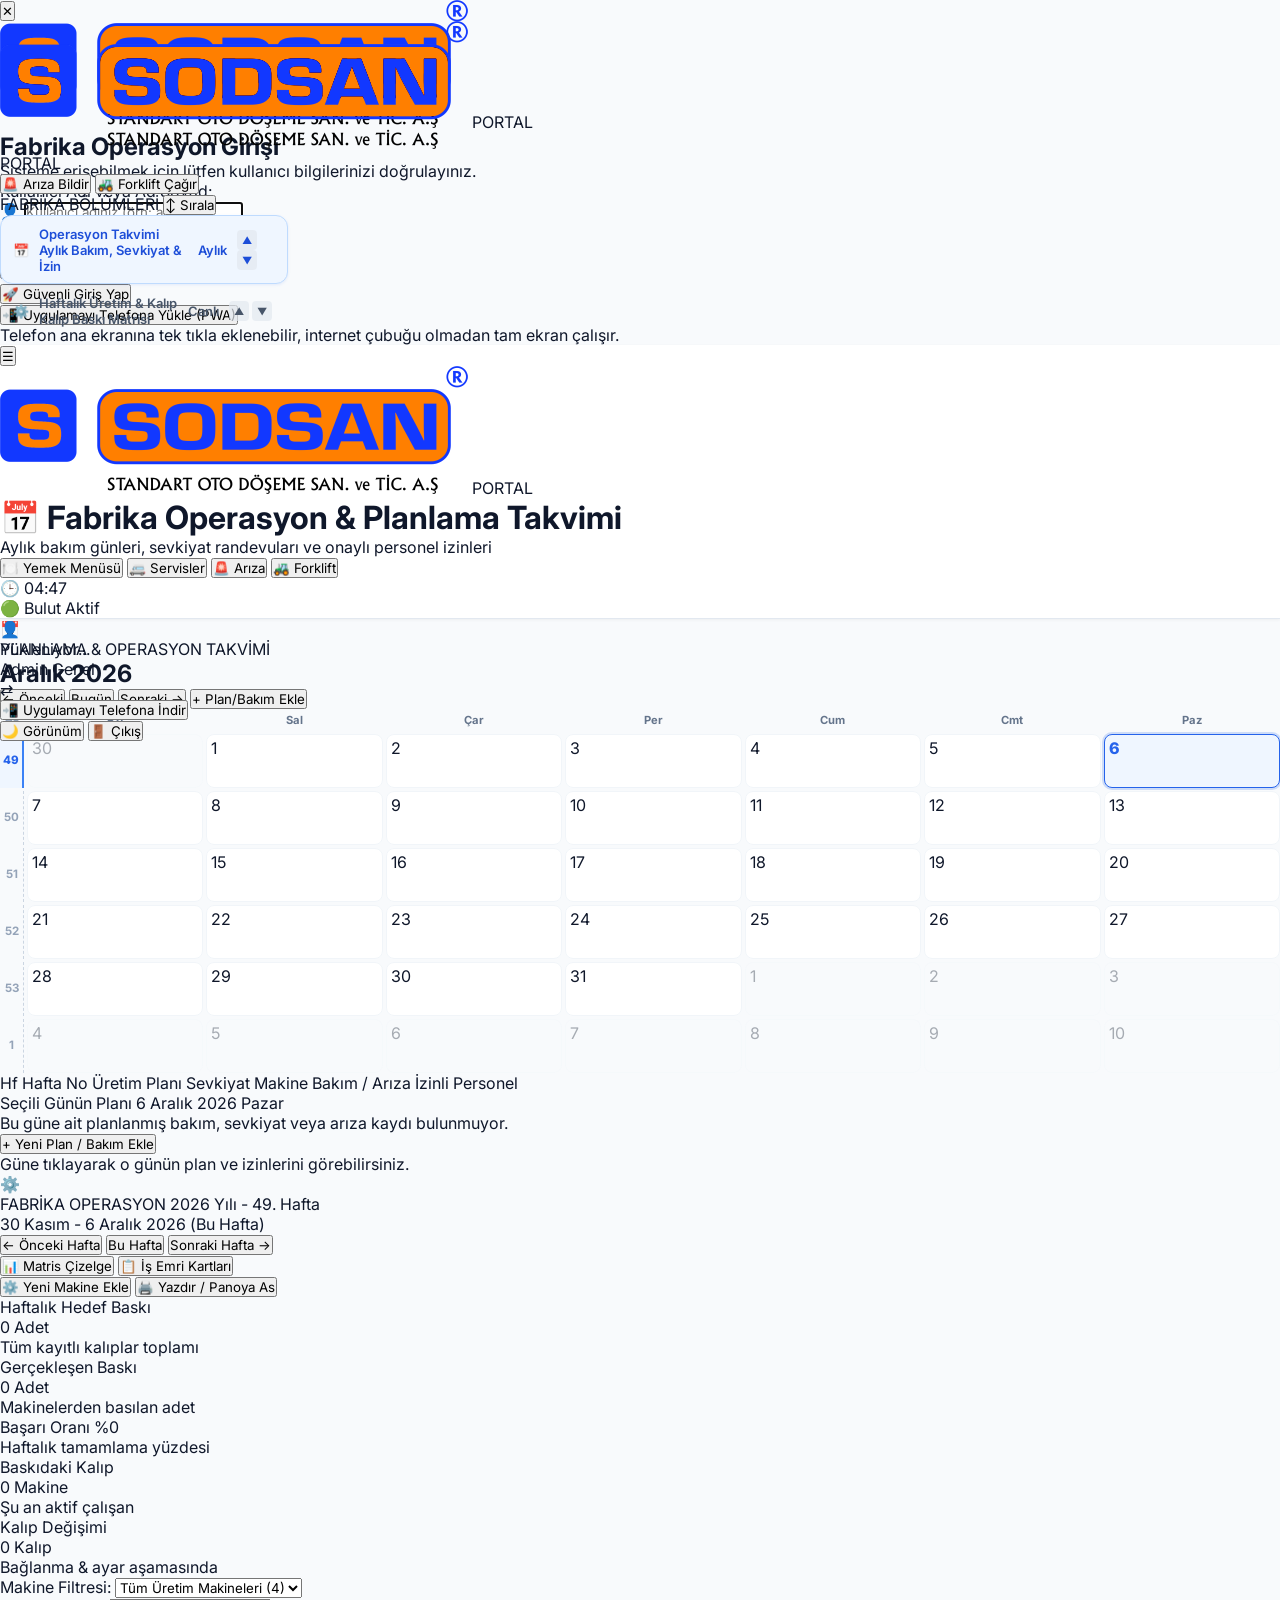
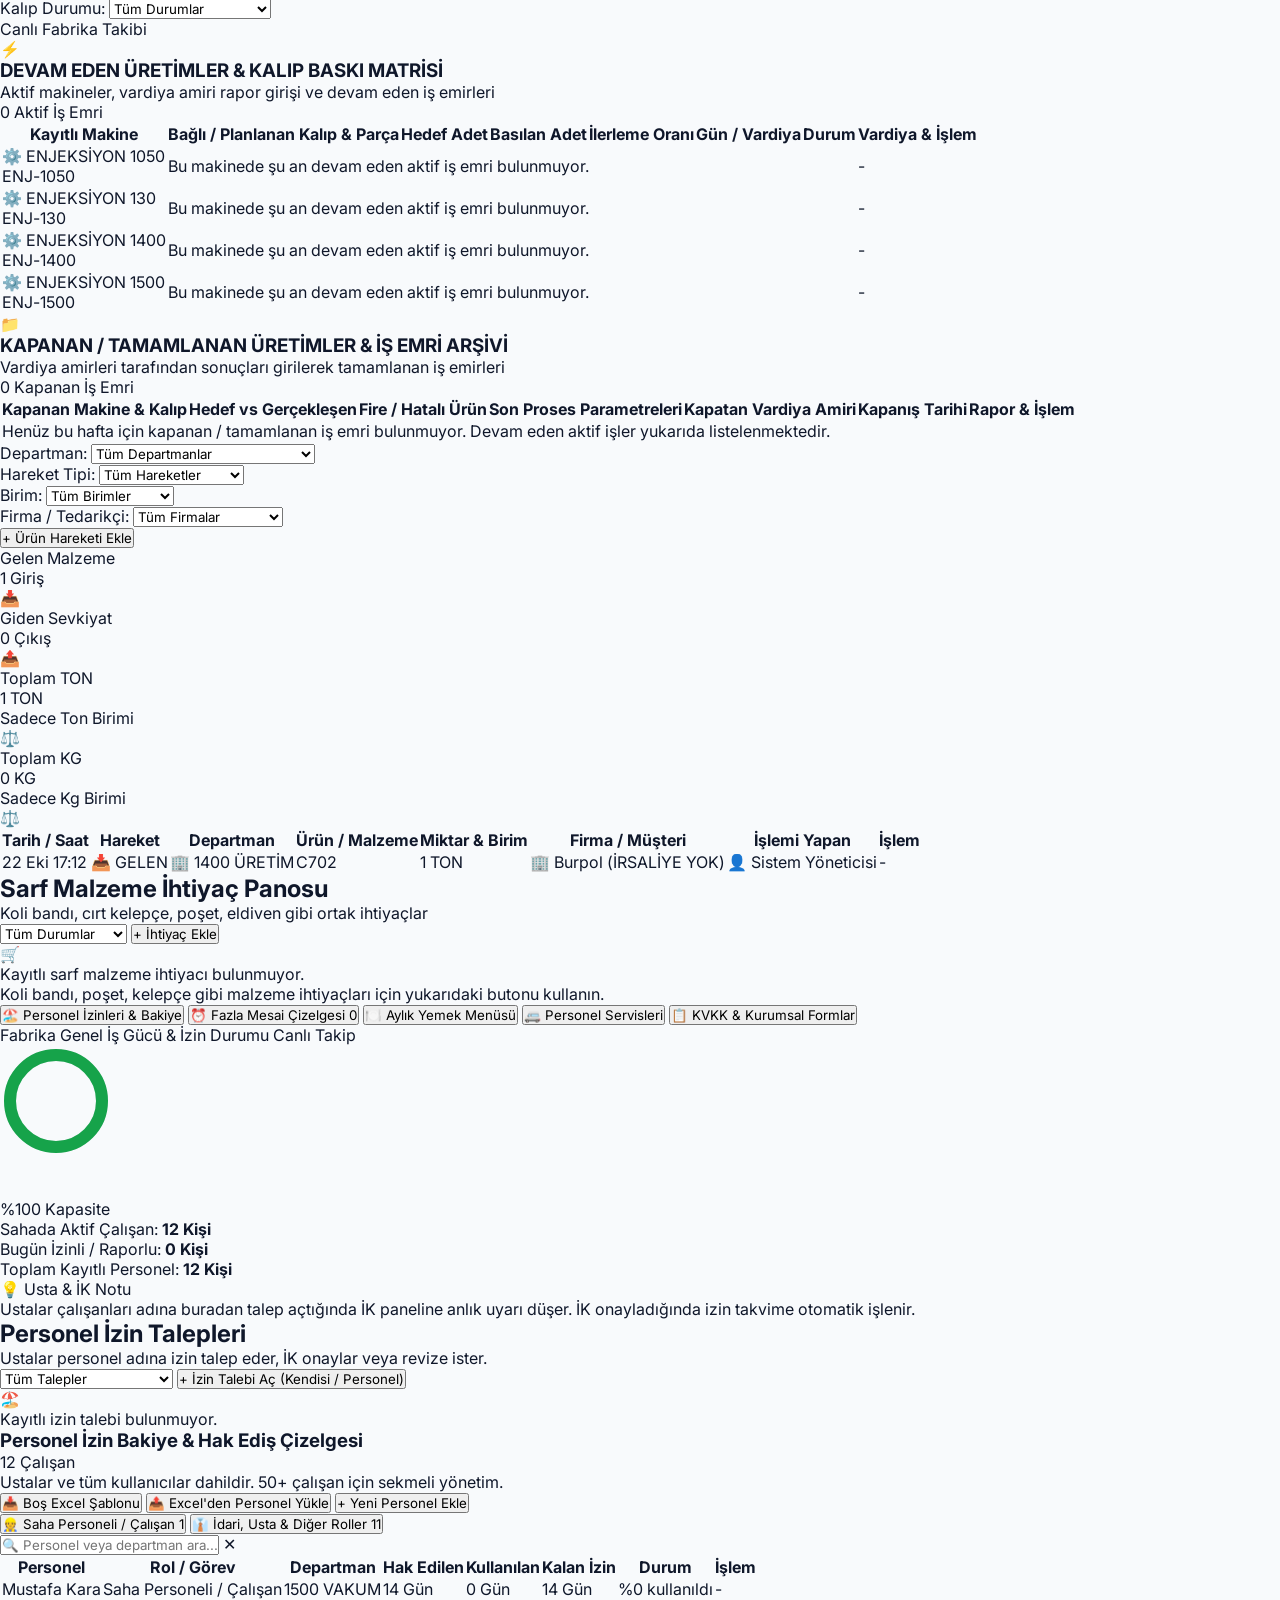
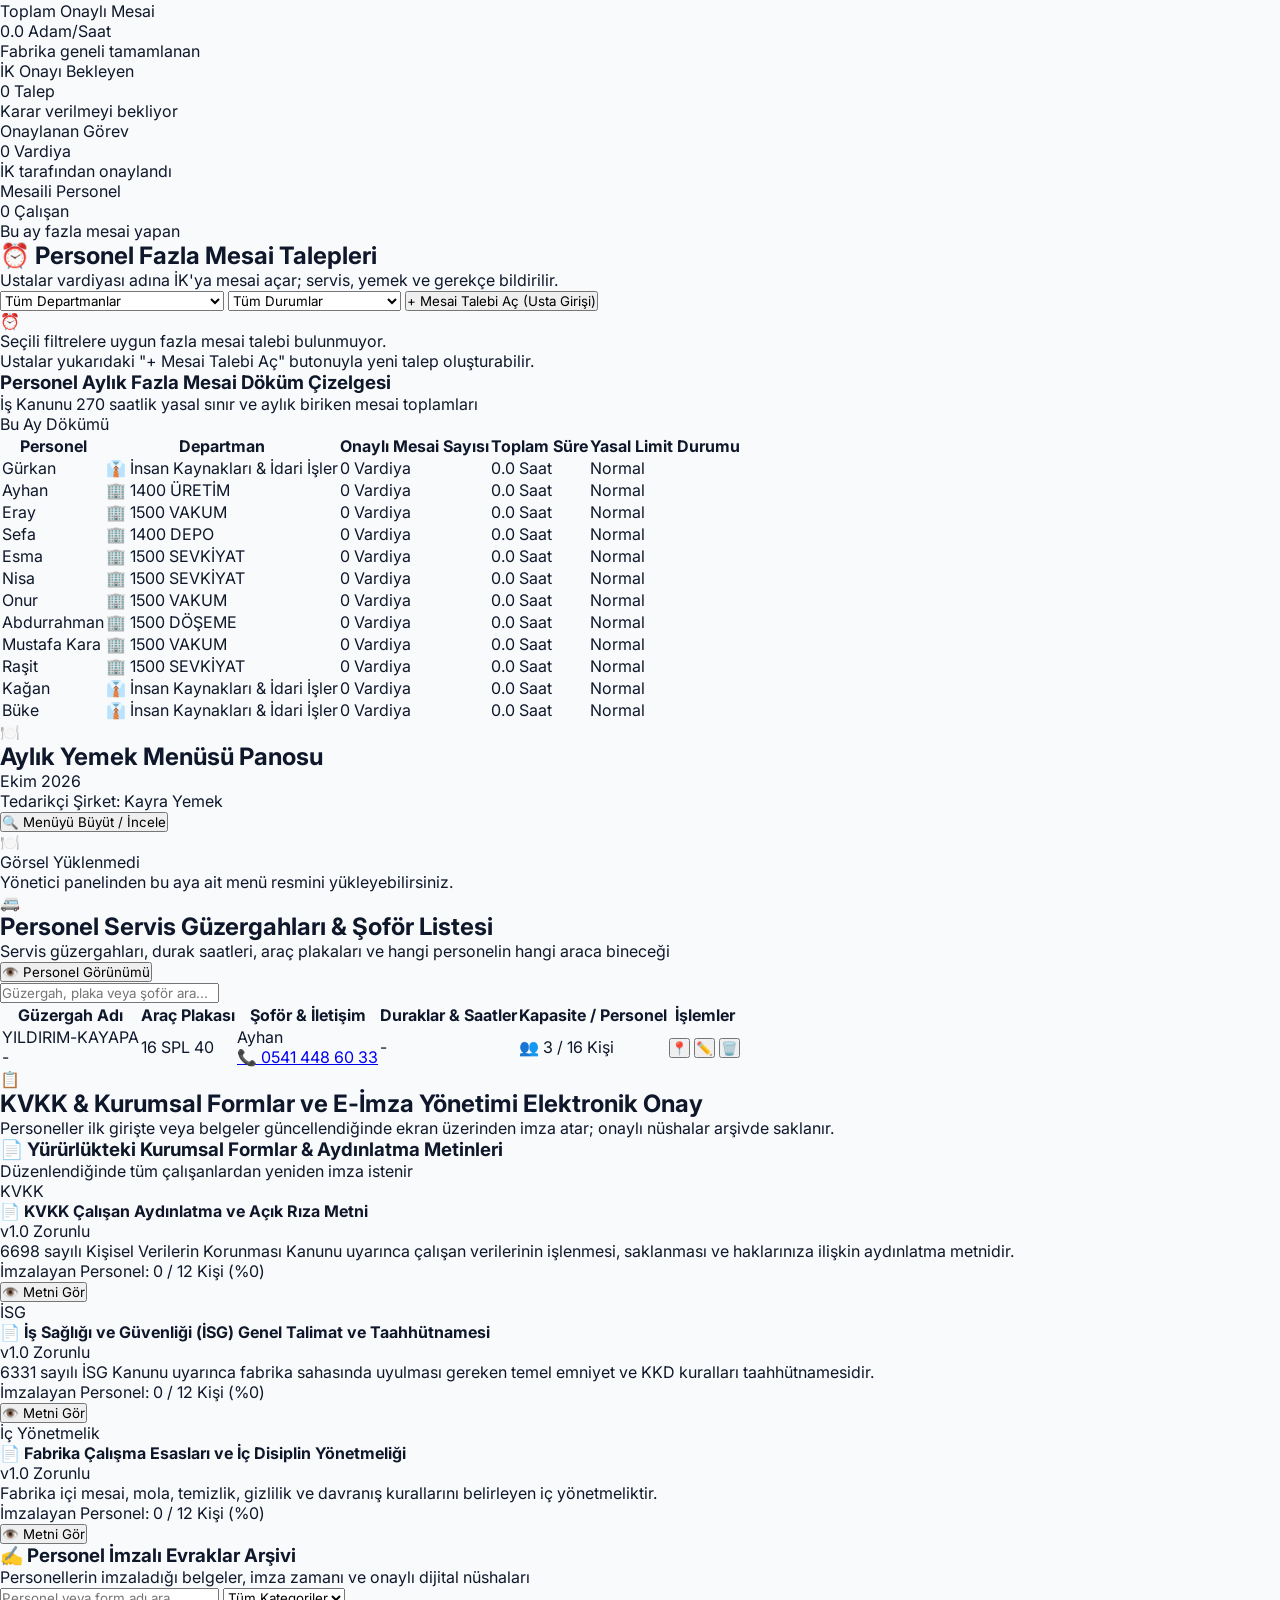
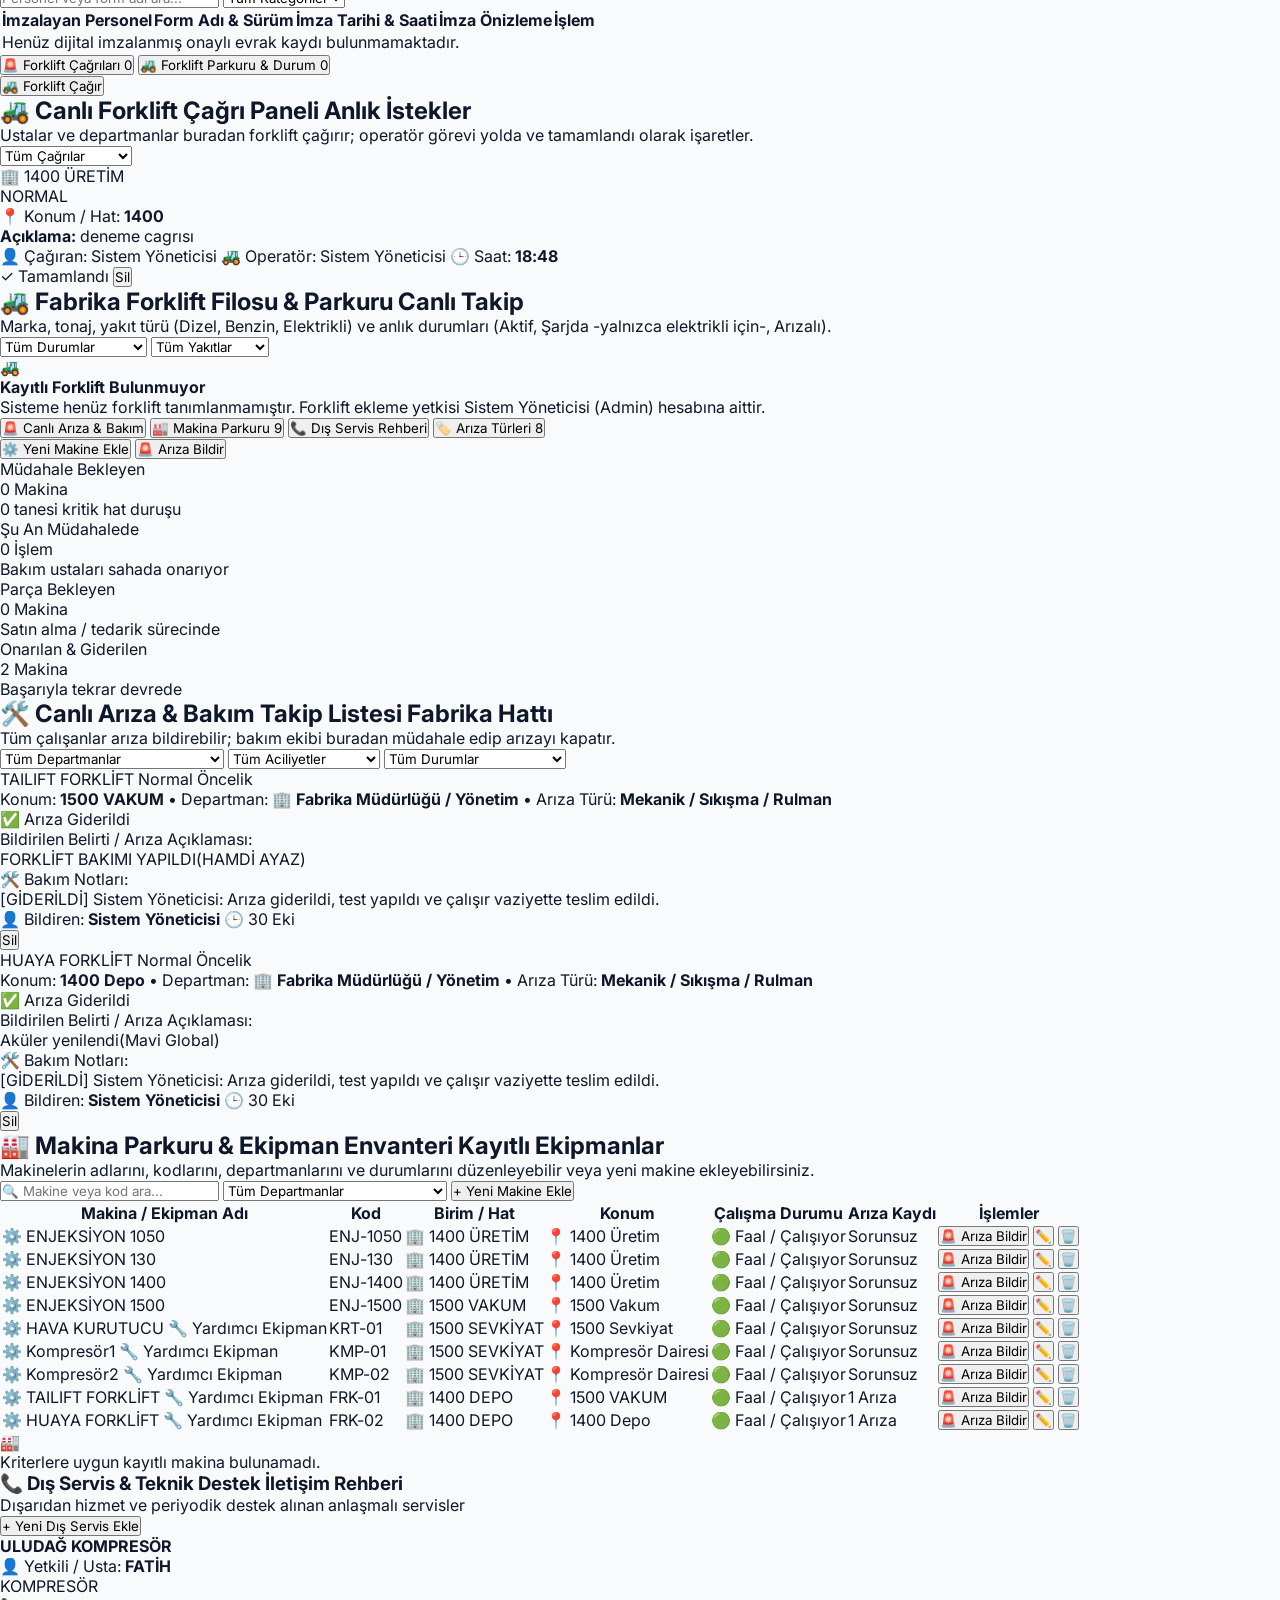
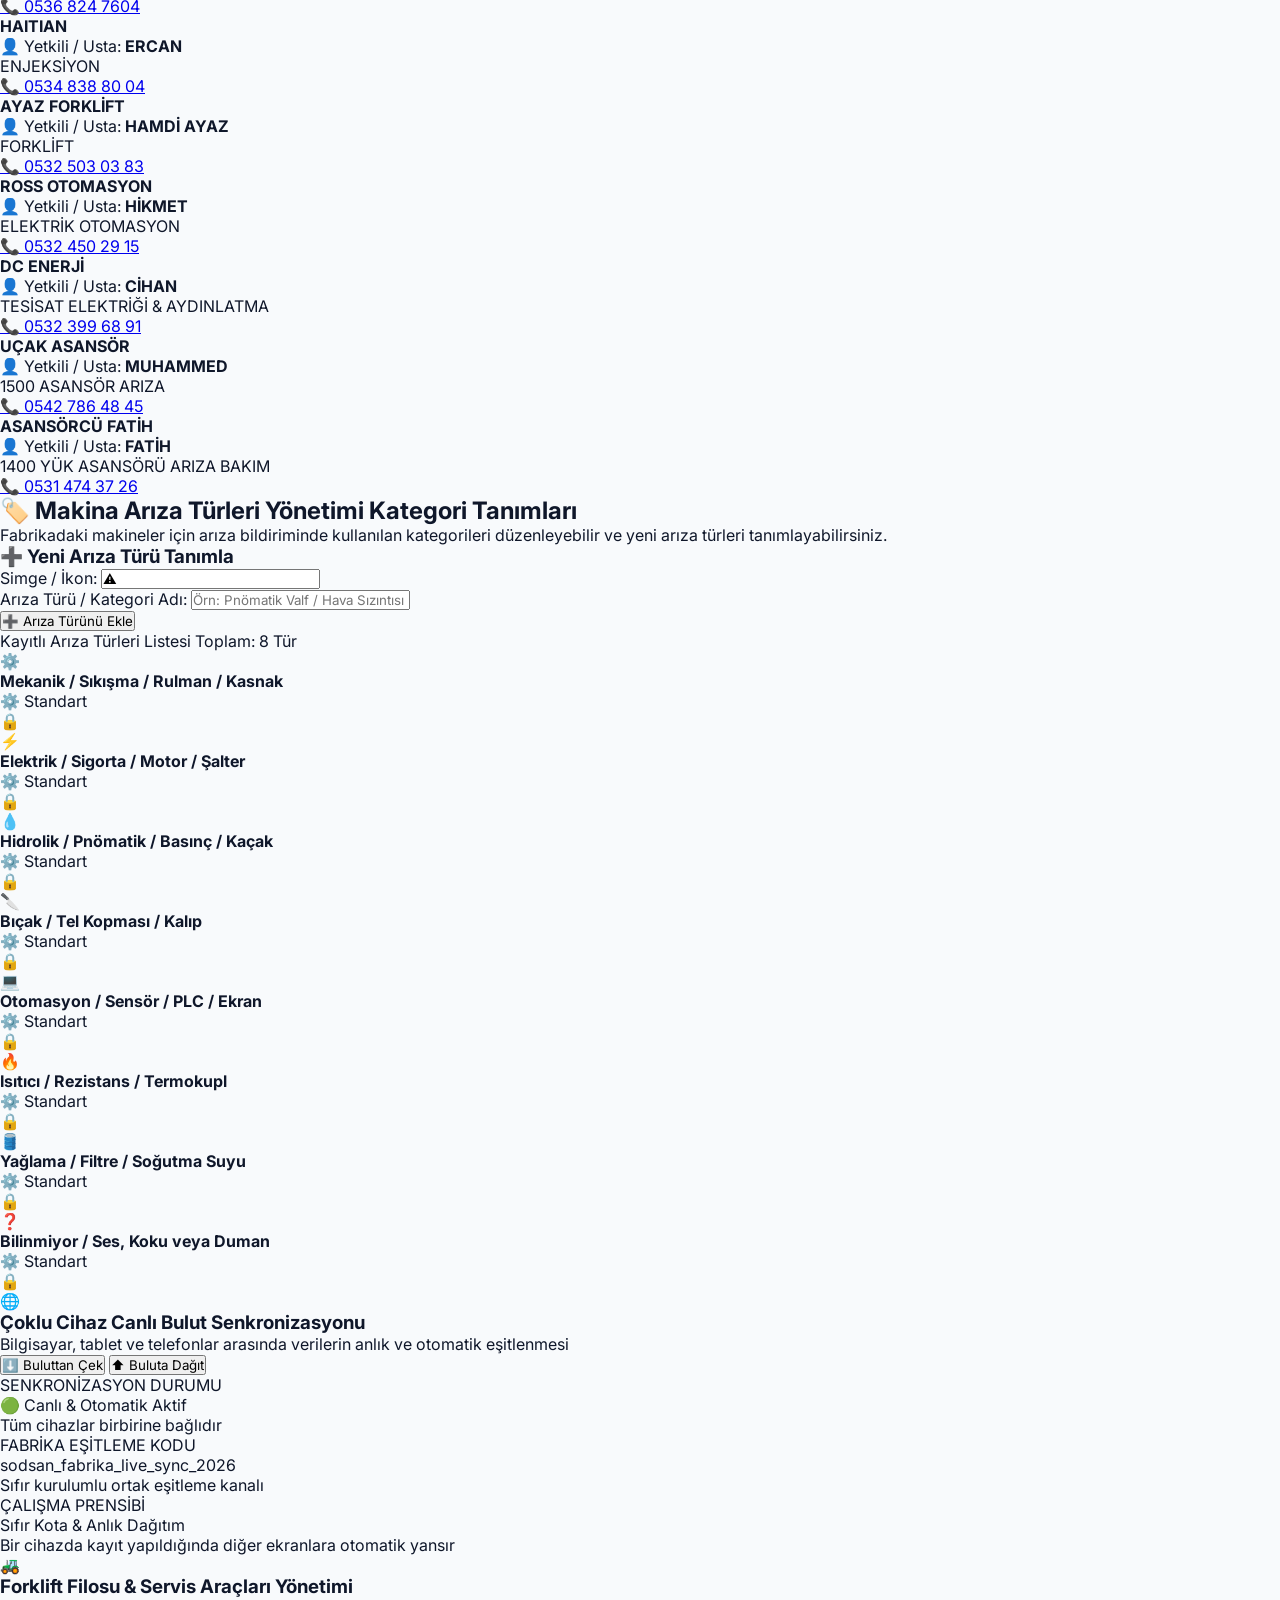
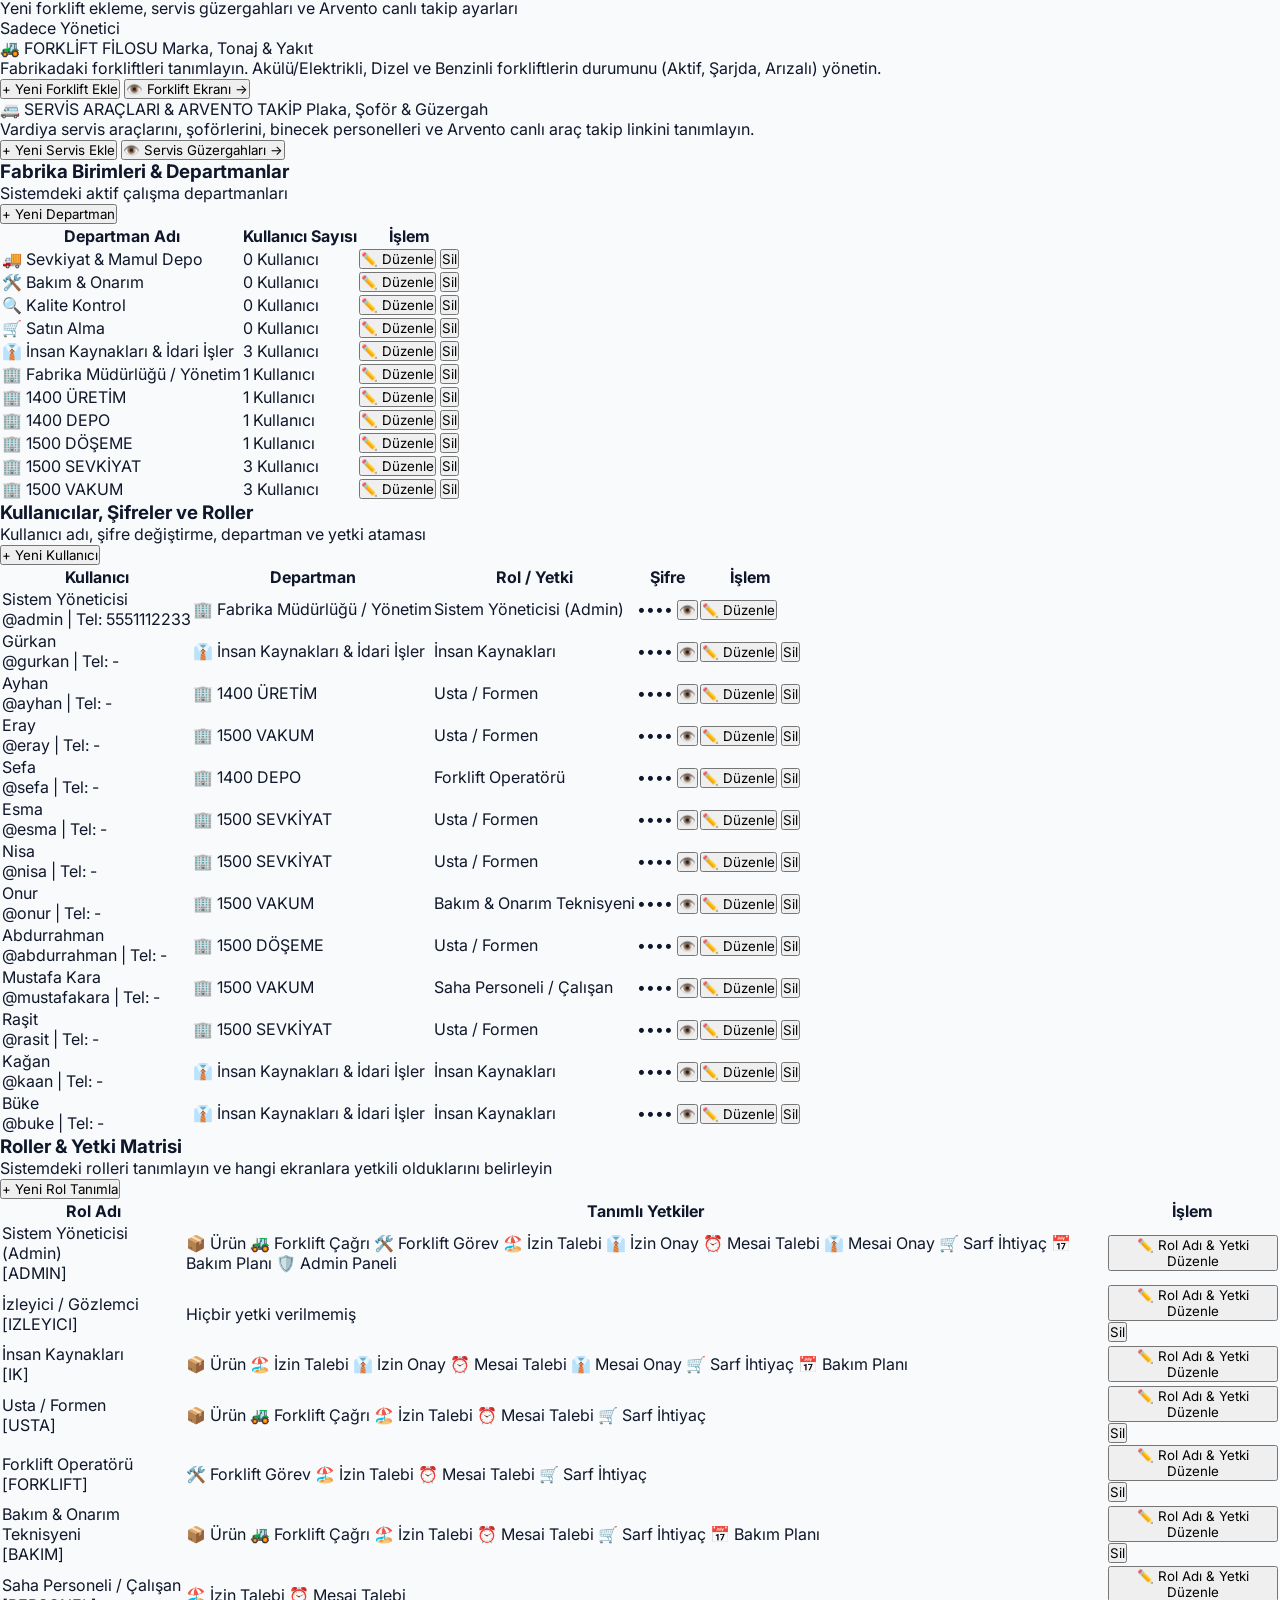
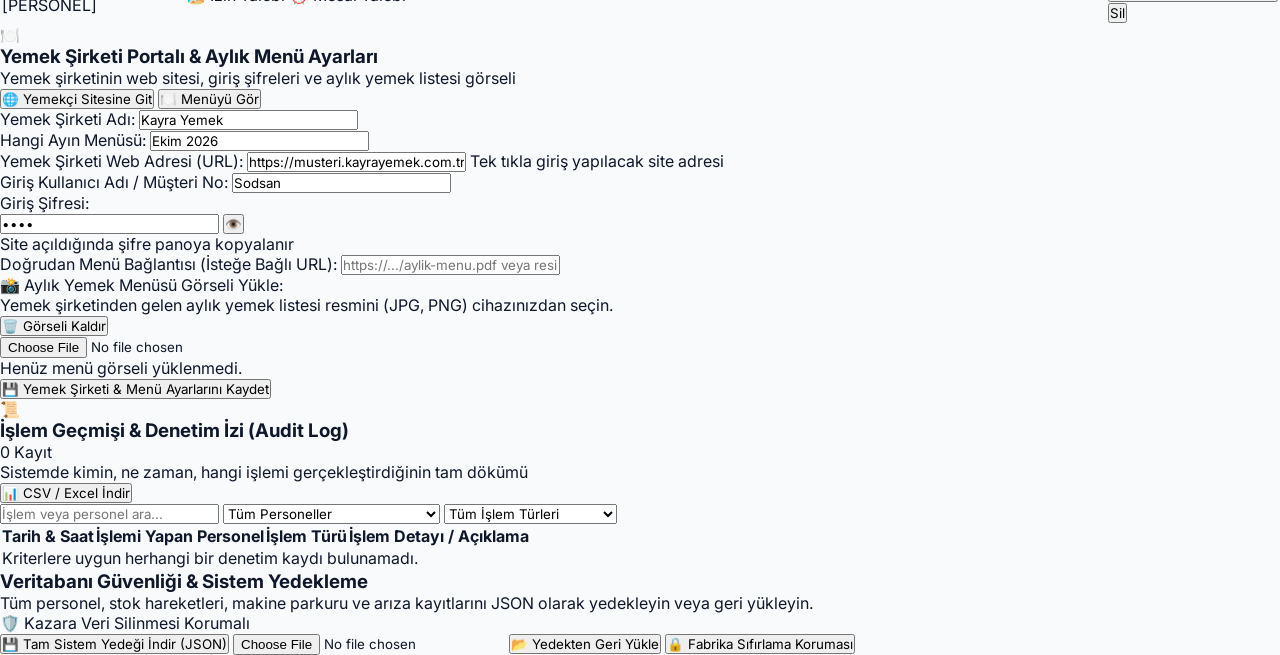
==== index.html @ 9377fdb8 "fix: Oner ve Idari Isler kullanicilarinin urun hareketi duzenleme yetkisi genisletildi, onbellek ver" ====
<!DOCTYPE html>
<html lang="tr">
<head>
  <meta charset="UTF-8">
  <meta name="viewport" content="width=device-width, initial-scale=1.0, maximum-scale=1.0, user-scalable=no, viewport-fit=cover">
  <title>SODSAN - Fabrika İçi Operasyon ve Haberleşme Portalı</title>
  
  <!-- PWA & Favicon -->
  <link rel="icon" type="image/png" sizes="192x192" href="assets/icon-192.png">
  <link rel="icon" type="image/png" href="assets/sodsan-favicon.png">
  <link rel="apple-touch-icon" sizes="180x180" href="assets/apple-touch-icon.png">
  <link rel="manifest" href="manifest.json?v=55">
  <meta name="theme-color" content="#2563eb">
  <meta name="mobile-web-app-capable" content="yes">
  <meta name="apple-mobile-web-app-capable" content="yes">
  <meta name="apple-mobile-web-app-status-bar-style" content="default">
  <meta name="apple-mobile-web-app-title" content="SODSAN Portal">
  
  <!-- Tailwind CSS CDN -->
  <script src="https://cdn.tailwindcss.com"></script>
  <script>
    tailwind.config = {
      darkMode: 'class',
      theme: {
        extend: {
          colors: {
            brand: {
              50: '#eff6ff',
              100: '#dbeafe',
              500: '#3b82f6',
              600: '#2563eb',
              700: '#1d4ed8',
              800: '#1e40af',
              900: '#1e3a8a',
            }
          }
        }
      }
    }
  </script>

  <!-- SheetJS (Excel .xlsx okuma & oluşturma - Mobil hız için defer ile yüklenir) -->
  <script defer src="https://cdn.jsdelivr.net/npm/xlsx@0.18.5/dist/xlsx.full.min.js"></script>
  
  <!-- Custom CSS -->
  <link rel="stylesheet" href="css/style.css?v=7.1">
</head>
<body class="bg-slate-50 dark:bg-slate-950 text-slate-900 dark:text-slate-100 min-h-screen">

  <!-- ==================== GİRİŞ EKRANI (AUTH GATEWAY) ==================== -->
  <div id="screen-auth-login" class="fixed inset-0 z-[200] bg-slate-950/90 overflow-y-auto flex flex-col justify-start sm:justify-center items-center p-4 py-8 sm:py-6">
    <div class="my-auto bg-white dark:bg-slate-900 border border-slate-200 dark:border-slate-800 rounded-3xl p-6 sm:p-8 max-w-md w-full shadow-2xl relative text-slate-800 dark:text-slate-100">
      
      <!-- Dekoratif Arka Plan Efekti -->
      <div class="absolute -top-24 -right-24 w-48 h-48 bg-blue-500/10 rounded-full blur-3xl pointer-events-none"></div>
      <div class="absolute -bottom-24 -left-24 w-48 h-48 bg-amber-500/10 rounded-full blur-3xl pointer-events-none"></div>

      <!-- Üst Logo & Başlık -->
      <div class="text-center mb-6">
        <div class="inline-flex flex-col items-center mb-2">
          <img src="assets/sodsan-logo.png" alt="SODSAN" class="h-11 w-auto max-w-[200px] object-contain block mx-auto">
          <span class="inline-block mt-1.5 px-3 py-0.5 rounded text-[10px] font-black tracking-[0.25em] bg-blue-600 text-white uppercase text-center shadow-xs">PORTAL</span>
        </div>
        <h2 class="text-lg font-black text-slate-900 dark:text-white mt-1">Fabrika Operasyon Girişi</h2>
        <p class="text-xs text-slate-500 dark:text-slate-400 mt-1">Sisteme erişebilmek için lütfen kullanıcı bilgilerinizi doğrulayınız.</p>
      </div>

      <!-- Giriş Formu -->
      <form id="form-auth-login" class="space-y-4">
        
        <!-- Kullanıcı Adı Girişi (Mobilde otomatik zoom yapmaması için 16px text-base) -->
        <div>
          <label class="block text-xs font-bold text-slate-700 dark:text-slate-300 mb-1.5">Kullanıcı Adı veya Ad Soyad:</label>
          <div class="relative">
            <span class="absolute left-3.5 top-1/2 -translate-y-1/2 text-slate-400 text-sm">👤</span>
            <input type="text" id="login-username-input" required autofocus placeholder="Kullanıcı adınız (örn: admin)" autocomplete="username" class="w-full text-base sm:text-xs font-bold bg-slate-50 dark:bg-slate-800 border border-slate-200 dark:border-slate-700 rounded-xl py-3 pl-10 pr-3 text-slate-800 dark:text-slate-100 focus:border-blue-500 focus:ring-1 focus:ring-blue-500 outline-none">
          </div>
        </div>

        <!-- Şifre / PIN Kodu (Mobilde otomatik zoom yapmaması için 16px text-base) -->
        <div>
          <div class="flex items-center justify-between mb-1.5">
            <label class="text-xs font-bold text-slate-700 dark:text-slate-300">Giriş Şifresi / PIN:</label>
          </div>
          <div class="relative">
            <span class="absolute left-3.5 top-1/2 -translate-y-1/2 text-slate-400 text-sm">🔒</span>
            <input type="password" id="login-pin-input" required maxlength="30" placeholder="••••" autocomplete="current-password" class="w-full text-base sm:text-sm font-black tracking-widest bg-slate-50 dark:bg-slate-800 border border-slate-200 dark:border-slate-700 rounded-xl py-3 pl-10 pr-10 text-slate-800 dark:text-slate-100 focus:border-blue-500 focus:ring-1 focus:ring-blue-500 outline-none">
            <button type="button" id="btn-toggle-pin-visibility" class="absolute right-3 top-1/2 -translate-y-1/2 text-slate-400 hover:text-slate-600 dark:hover:text-slate-200 text-xs font-bold px-1 cursor-pointer" title="Şifreyi Göster/Gizle">
              👁️
            </button>
          </div>
        </div>

        <!-- Beni Bu Cihazda Hatırla -->
        <div class="flex items-center justify-between pt-1">
          <label class="flex items-center gap-2 cursor-pointer text-xs text-slate-600 dark:text-slate-400 select-none">
            <input type="checkbox" id="login-remember-me" class="w-4 h-4 text-blue-600 rounded border-slate-300">
            <span class="font-medium">Bu cihazda oturumu açık tut</span>
          </label>
        </div>

        <!-- Hata Bildirimi -->
        <div id="login-error-message" class="hidden p-2.5 rounded-xl bg-red-50 dark:bg-red-950/40 border border-red-200 dark:border-red-800 text-red-700 dark:text-red-300 text-xs font-bold text-center">
        </div>

        <!-- Giriş Yap Butonu -->
        <button type="submit" id="btn-submit-login" class="w-full bg-blue-600 hover:bg-blue-700 active:scale-[0.99] text-white font-black text-sm py-3.5 px-4 rounded-xl shadow-lg shadow-blue-600/20 transition flex items-center justify-center gap-2 cursor-pointer">
          <span>🚀</span> <span>Güvenli Giriş Yap</span>
        </button>

      </form>

      <!-- PWA Uygulama Olarak Yükleme Butonu (Giriş Ekranında) -->
      <div id="login-pwa-install-area" class="mt-5 pt-4 border-t border-slate-100 dark:border-slate-800 text-center">
        <button id="btn-pwa-install-login" type="button" class="w-full py-2.5 px-3 rounded-xl border border-slate-200 dark:border-slate-700 bg-slate-50 dark:bg-slate-800/60 hover:bg-slate-100 text-slate-700 dark:text-slate-300 text-xs font-bold transition flex items-center justify-center gap-2 cursor-pointer">
          <span>📲</span> <span>Uygulamayı Telefona Yükle (PWA)</span>
        </button>
        <p class="text-[10px] text-slate-400 mt-1.5">Telefon ana ekranına tek tıkla eklenebilir, internet çubuğu olmadan tam ekran çalışır.</p>
      </div>

    </div>
  </div>

  <!-- ==================== ANA ÇİFT KOLONLU DÜZEN (SOL MENÜ + SAĞ ÇALIŞMA ALANI) ==================== -->
  <div id="portal-app-wrapper" class="flex min-h-screen w-full bg-slate-50 dark:bg-slate-950 text-slate-800 dark:text-slate-100">

    <!-- MOBİL İÇİN ARKA PLAN KARARTMASI -->
    <div id="sidebar-backdrop" class="fixed inset-0 z-[95] bg-slate-900/60 lg:hidden hidden transition-opacity"></div>

    <!-- ==================== SOL PANEL (SIDEBAR - YUKARIDAN AŞAĞIYA SIRALI ANA BÖLÜMLER) ==================== -->
    <aside id="portal-sidebar" class="fixed inset-y-0 left-0 z-[100] w-[86vw] max-w-[320px] lg:w-72 bg-white dark:bg-slate-900 border-r border-slate-200 dark:border-slate-800 flex flex-col justify-between -translate-x-full lg:translate-x-0 shadow-2xl lg:shadow-none">
      
      <!-- Üst Kısım: Logo & Menü Başlıkları -->
      <div class="flex-1 flex flex-col min-h-0">
        
        <!-- Logo & Başlık -->
        <div class="p-3 sm:p-4 border-b border-slate-100 dark:border-slate-800 relative flex flex-col items-center justify-center">
          <!-- Mobilde Kapatma Butonu -->
          <button id="btn-close-sidebar" class="lg:hidden absolute top-2.5 right-2.5 w-8 h-8 rounded-full bg-slate-100 dark:bg-slate-800 text-slate-500 hover:text-slate-800 dark:hover:text-slate-200 flex items-center justify-center text-sm font-black cursor-pointer shadow-xs transition" title="Menüyü Kapat">
            ✕
          </button>

          <div class="flex flex-col items-center justify-center text-center">
            <img src="assets/sodsan-logo.png" alt="SODSAN" class="h-8 sm:h-9 w-auto max-w-[160px] object-contain block">
            <span class="inline-block mt-1 px-2.5 py-0.5 rounded text-[10px] font-black tracking-[0.25em] bg-blue-600 text-white uppercase text-center shadow-xs">PORTAL</span>
          </div>
        </div>

        <!-- Hızlı Acil Aksiyon Butonları (Sidebar Üstü) -->
        <div class="p-2 sm:p-3 grid grid-cols-2 gap-2 border-b border-slate-100 dark:border-slate-800 bg-slate-50/70 dark:bg-slate-950/40">
          <button id="btn-open-report-breakdown" class="bg-red-600 hover:bg-red-700 active:scale-98 text-white font-extrabold text-[11px] py-1.5 sm:py-2 px-2 rounded-xl shadow-xs transition flex items-center justify-center gap-1.5 cursor-pointer" title="Acil Makine Arıza Bildirimi">
            <span>🚨</span> <span>Arıza Bildir</span>
          </button>
          <button id="btn-open-call-forklift" class="bg-amber-500 hover:bg-amber-600 active:scale-98 text-white font-extrabold text-[11px] py-1.5 sm:py-2 px-2 rounded-xl shadow-xs transition flex items-center justify-center gap-1.5 cursor-pointer" title="Acil Forklift Operatörü Çağır">
            <span>🚜</span> <span>Forklift Çağır</span>
          </button>
        </div>

        <!-- Dikey Navigasyon Menüsü Başlığı & Sıralama Kontrolleri -->
        <div class="px-3 pt-3 pb-1 flex items-center justify-between text-[10px] font-black uppercase tracking-wider text-slate-400 dark:text-slate-500">
          <span>FABRİKA BÖLÜMLERİ</span>
          <button id="btn-toggle-menu-reorder" class="text-[10px] font-bold text-blue-600 dark:text-blue-400 hover:text-blue-800 flex items-center gap-1 cursor-pointer py-0.5 px-1.5 rounded hover:bg-blue-50 dark:hover:bg-blue-950/50 transition" title="Bölümleri yukarı/aşağı taşıyarak kendinize göre sıralayın">
            <span>↕️</span> <span id="label-reorder-mode">Sırala</span>
          </button>
        </div>

        <nav id="sidebar-nav-list" class="p-2 space-y-1 overflow-y-auto flex-1">
          <!-- 1. Operasyon Takvimi (Her halükarda en üstte!) -->
          <div role="button" tabindex="0" class="nav-tab-btn active w-full select-none cursor-pointer" data-tab="tab-calendar">
            <span class="text-lg">📅</span>
            <div class="flex-1 text-left min-w-0">
              <div class="text-xs font-bold leading-tight">Operasyon Takvimi</div>
              <div class="text-[10px] text-slate-400 dark:text-slate-500 font-normal truncate">Aylık Bakım, Sevkiyat & İzin</div>
            </div>
            <span class="badge-tab text-[10px] font-bold text-blue-600 dark:text-blue-400 bg-blue-50 dark:bg-blue-950 px-1.5 py-0.5 rounded">Aylık</span>
            <div class="reorder-actions hidden items-center gap-0.5 ml-1">
              <span role="button" tabindex="0" class="btn-move-tab-up p-1 text-[11px] hover:bg-slate-200 dark:hover:bg-slate-700 rounded text-slate-500 hover:text-blue-600 transition cursor-pointer" title="Yukarı Taşı">▲</span>
              <span role="button" tabindex="0" class="btn-move-tab-down p-1 text-[11px] hover:bg-slate-200 dark:hover:bg-slate-700 rounded text-slate-500 hover:text-blue-600 transition cursor-pointer" title="Aşağı Taşı">▼</span>
            </div>
          </div>

          <!-- 2. Haftalık Üretim & Kalıp -->
          <div role="button" tabindex="0" class="nav-tab-btn w-full select-none cursor-pointer" data-tab="tab-production">
            <span class="text-lg">⚙️</span>
            <div class="flex-1 text-left min-w-0">
              <div class="text-xs font-bold leading-tight">Haftalık Üretim & Kalıp</div>
              <div class="text-[10px] text-slate-400 dark:text-slate-500 font-normal truncate">Kalıp Baskı Matrisi</div>
            </div>
            <span class="badge-tab bg-blue-600 text-white text-[9px] font-black px-1.5 py-0.5 rounded">Canlı</span>
            <div class="reorder-actions hidden items-center gap-0.5 ml-1">
              <span role="button" tabindex="0" class="btn-move-tab-up p-1 text-[11px] hover:bg-slate-200 dark:hover:bg-slate-700 rounded text-slate-500 hover:text-blue-600 transition cursor-pointer" title="Yukarı Taşı">▲</span>
              <span role="button" tabindex="0" class="btn-move-tab-down p-1 text-[11px] hover:bg-slate-200 dark:hover:bg-slate-700 rounded text-slate-500 hover:text-blue-600 transition cursor-pointer" title="Aşağı Taşı">▼</span>
            </div>
          </div>

          <!-- 3. Makine Parkuru & Arıza -->
          <div role="button" tabindex="0" class="nav-tab-btn w-full select-none cursor-pointer" data-tab="tab-breakdown">
            <span class="text-lg">🛠️</span>
            <div class="flex-1 text-left min-w-0">
              <div class="text-xs font-bold leading-tight">Makine Parkuru & Arıza</div>
              <div class="text-[10px] text-slate-400 dark:text-slate-500 font-normal truncate">Makineler, Presler & Bakım</div>
            </div>
            <span id="breakdown-active-count" class="badge-tab bg-red-600 text-white text-[10px] font-black px-1.5 py-0.2 rounded-full hidden">0</span>
            <div class="reorder-actions hidden items-center gap-0.5 ml-1">
              <span role="button" tabindex="0" class="btn-move-tab-up p-1 text-[11px] hover:bg-slate-200 dark:hover:bg-slate-700 rounded text-slate-500 hover:text-blue-600 transition cursor-pointer" title="Yukarı Taşı">▲</span>
              <span role="button" tabindex="0" class="btn-move-tab-down p-1 text-[11px] hover:bg-slate-200 dark:hover:bg-slate-700 rounded text-slate-500 hover:text-blue-600 transition cursor-pointer" title="Aşağı Taşı">▼</span>
            </div>
          </div>

          <!-- 4. Gelen & Giden Ürünler -->
          <div role="button" tabindex="0" class="nav-tab-btn w-full select-none cursor-pointer" data-tab="tab-products">
            <span class="text-lg">📦</span>
            <div class="flex-1 text-left min-w-0">
              <div class="text-xs font-bold leading-tight">Gelen & Giden Ürünler</div>
              <div class="text-[10px] text-slate-400 dark:text-slate-500 font-normal truncate">İrsaliye & Stok Hareketleri</div>
            </div>
            <div class="reorder-actions hidden items-center gap-0.5 ml-1">
              <span role="button" tabindex="0" class="btn-move-tab-up p-1 text-[11px] hover:bg-slate-200 dark:hover:bg-slate-700 rounded text-slate-500 hover:text-blue-600 transition cursor-pointer" title="Yukarı Taşı">▲</span>
              <span role="button" tabindex="0" class="btn-move-tab-down p-1 text-[11px] hover:bg-slate-200 dark:hover:bg-slate-700 rounded text-slate-500 hover:text-blue-600 transition cursor-pointer" title="Aşağı Taşı">▼</span>
            </div>
          </div>

          <!-- 5. Sarf Malzeme İhtiyaçları -->
          <div role="button" tabindex="0" class="nav-tab-btn w-full select-none cursor-pointer" data-tab="tab-supplies">
            <span class="text-lg">🛒</span>
            <div class="flex-1 text-left min-w-0">
              <div class="text-xs font-bold leading-tight">Sarf Malzeme Talepleri</div>
              <div class="text-[10px] text-slate-400 dark:text-slate-500 font-normal truncate">Bölüm İhtiyaçları & Tedarik</div>
            </div>
            <div class="reorder-actions hidden items-center gap-0.5 ml-1">
              <span role="button" tabindex="0" class="btn-move-tab-up p-1 text-[11px] hover:bg-slate-200 dark:hover:bg-slate-700 rounded text-slate-500 hover:text-blue-600 transition cursor-pointer" title="Yukarı Taşı">▲</span>
              <span role="button" tabindex="0" class="btn-move-tab-down p-1 text-[11px] hover:bg-slate-200 dark:hover:bg-slate-700 rounded text-slate-500 hover:text-blue-600 transition cursor-pointer" title="Aşağı Taşı">▼</span>
            </div>
          </div>

          <!-- 6. İK: İzin & Fazla Mesai -->
          <div role="button" tabindex="0" class="nav-tab-btn w-full select-none cursor-pointer" data-tab="tab-leave">
            <span class="text-lg">🏖️</span>
            <div class="flex-1 text-left min-w-0">
              <div class="text-xs font-bold leading-tight">İK: İzin & Mesai</div>
              <div class="text-[10px] text-slate-400 dark:text-slate-500 font-normal truncate">Personel İzinleri & Mesai</div>
            </div>
            <div class="reorder-actions hidden items-center gap-0.5 ml-1">
              <span role="button" tabindex="0" class="btn-move-tab-up p-1 text-[11px] hover:bg-slate-200 dark:hover:bg-slate-700 rounded text-slate-500 hover:text-blue-600 transition cursor-pointer" title="Yukarı Taşı">▲</span>
              <span role="button" tabindex="0" class="btn-move-tab-down p-1 text-[11px] hover:bg-slate-200 dark:hover:bg-slate-700 rounded text-slate-500 hover:text-blue-600 transition cursor-pointer" title="Aşağı Taşı">▼</span>
            </div>
          </div>

          <!-- 7. Forklift Operasyonu -->
          <div role="button" tabindex="0" class="nav-tab-btn w-full select-none cursor-pointer" data-tab="tab-forklift">
            <span class="text-lg">🚜</span>
            <div class="flex-1 text-left min-w-0">
              <div class="text-xs font-bold leading-tight">Forklift Operasyonu</div>
              <div class="text-[10px] text-slate-400 dark:text-slate-500 font-normal truncate">Çağrılar & Saha Taşıma</div>
            </div>
            <span id="forklift-active-count" class="badge-tab bg-amber-500 text-white text-[10px] font-black px-1.5 py-0.2 rounded-full">0</span>
            <div class="reorder-actions hidden items-center gap-0.5 ml-1">
              <span role="button" tabindex="0" class="btn-move-tab-up p-1 text-[11px] hover:bg-slate-200 dark:hover:bg-slate-700 rounded text-slate-500 hover:text-blue-600 transition cursor-pointer" title="Yukarı Taşı">▲</span>
              <span role="button" tabindex="0" class="btn-move-tab-down p-1 text-[11px] hover:bg-slate-200 dark:hover:bg-slate-700 rounded text-slate-500 hover:text-blue-600 transition cursor-pointer" title="Aşağı Taşı">▼</span>
            </div>
          </div>

          <!-- 8. Admin Paneli -->
          <div role="button" tabindex="0" class="nav-tab-btn w-full select-none cursor-pointer" data-tab="tab-admin">
            <span class="text-lg">🛡️</span>
            <div class="flex-1 text-left min-w-0">
              <div class="text-xs font-bold leading-tight">Admin & Yönetim Ayarları</div>
              <div class="text-[10px] text-slate-400 dark:text-slate-500 font-normal truncate">Kullanıcılar, Roller & Fabrika Ayarları</div>
            </div>
            <span class="badge-tab text-[10px] font-bold text-purple-600 dark:text-purple-400 bg-purple-50 dark:bg-purple-950 px-1.5 py-0.5 rounded">Ayar</span>
            <div class="reorder-actions hidden items-center gap-0.5 ml-1">
              <span role="button" tabindex="0" class="btn-move-tab-up p-1 text-[11px] hover:bg-slate-200 dark:hover:bg-slate-700 rounded text-slate-500 hover:text-blue-600 transition cursor-pointer" title="Yukarı Taşı">▲</span>
              <span role="button" tabindex="0" class="btn-move-tab-down p-1 text-[11px] hover:bg-slate-200 dark:hover:bg-slate-700 rounded text-slate-500 hover:text-blue-600 transition cursor-pointer" title="Aşağı Taşı">▼</span>
            </div>
          </div>
        </nav>
      </div>

      <!-- Alt Kısım: Aktif Kullanıcı Kartı, Tema & Çıkış -->
      <div class="p-3 border-t border-slate-200 dark:border-slate-800 bg-slate-50/80 dark:bg-slate-950/60 flex-shrink-0">
        <!-- Kullanıcı Profili (Tıklanınca kullanıcı değiştirici açılır) -->
        <div id="btn-switch-user" class="p-2 rounded-xl bg-white dark:bg-slate-900 border border-slate-200 dark:border-slate-800 shadow-xs flex items-center justify-between cursor-pointer hover:border-blue-400 transition mb-2" title="Kullanıcı veya Rol Değiştir">
          <div class="flex items-center gap-2.5 min-w-0">
            <div class="w-8 h-8 rounded-full bg-blue-600 text-white font-black flex items-center justify-center text-xs shadow-xs flex-shrink-0">
              👤
            </div>
            <div class="min-w-0 text-left">
              <div id="current-user-name" class="text-xs font-extrabold text-slate-900 dark:text-white truncate">Yükleniyor...</div>
              <div class="flex items-center gap-1 mt-0.5">
                <span id="current-user-role" class="text-[9px] font-bold px-1.5 py-0.2 rounded bg-blue-100 dark:bg-blue-900 text-blue-800 dark:text-blue-200">Admin</span>
                <span id="current-user-dept" class="text-[9px] text-slate-400 dark:text-slate-500 truncate">Genel</span>
              </div>
            </div>
          </div>
          <span id="switch-user-icon" class="text-xs text-slate-400">⇄</span>
        </div>

        <!-- Alt Aksiyonlar: PWA Uygulama İndir, Tema Değiştir & Güvenli Çıkış -->
        <div class="space-y-2">
          <button id="btn-pwa-install-sidebar" type="button" class="btn-pwa-install-action w-full py-2 px-2.5 rounded-xl border border-blue-200 dark:border-blue-900/60 bg-blue-50/80 dark:bg-blue-950/50 hover:bg-blue-100 text-blue-700 dark:text-blue-300 text-xs font-bold transition flex items-center justify-center gap-1.5 cursor-pointer shadow-xs">
            <span>📲</span> <span>Uygulamayı Telefona İndir</span>
          </button>
          <div class="flex items-center gap-2">
            <button id="btn-toggle-dark-mode" class="flex-1 py-1.5 px-2 rounded-lg border border-slate-200 dark:border-slate-700 bg-white dark:bg-slate-900 hover:bg-slate-100 dark:hover:bg-slate-800 text-slate-700 dark:text-slate-300 text-xs font-semibold transition flex items-center justify-center gap-1.5 cursor-pointer">
              <span id="dark-mode-icon">🌙</span> <span class="text-[11px]">Görünüm</span>
            </button>
            <button id="btn-logout" class="py-1.5 px-3 rounded-lg border border-red-200 dark:border-red-900/40 bg-red-50 dark:bg-red-950/40 hover:bg-red-100 text-red-600 dark:text-red-400 text-xs font-bold transition flex items-center justify-center gap-1 cursor-pointer" title="Güvenli Çıkış">
              <span>🚪</span> <span>Çıkış</span>
            </button>
          </div>
        </div>
      </div>
    </aside>

    <!-- ==================== SAĞ PANEL: GENİŞ ÇALIŞMA ALANI ==================== -->
    <div id="portal-main-wrapper" class="lg:pl-72 flex-1 flex flex-col min-w-0 min-h-screen">
      
      <!-- Üst Bilgi ve Sayfa Başlık Çubuğu -->
      <header class="top-header sticky top-0 z-30 bg-white dark:bg-slate-900 border-b border-slate-200 dark:border-slate-800 px-3 sm:px-6 py-2 flex items-center justify-between gap-2 sm:gap-3 shadow-xs">
        <!-- Sol: Mobil Menü Butonu, Logo & Sayfa Başlığı -->
        <div class="flex items-center gap-2 sm:gap-3 min-w-0 flex-1">
          <button id="btn-toggle-sidebar" class="lg:hidden p-2 rounded-xl bg-slate-100 dark:bg-slate-800 hover:bg-slate-200 text-slate-700 dark:text-slate-200 text-base font-black transition cursor-pointer flex-shrink-0" title="Menüyü Aç">
            ☰
          </button>
          <div class="flex flex-col items-center lg:hidden flex-shrink-0">
            <img src="assets/sodsan-logo.png" alt="SODSAN" class="h-5 w-auto object-contain block">
            <span class="text-[7px] font-black tracking-widest text-blue-600 dark:text-blue-400 uppercase -mt-0.5">PORTAL</span>
          </div>
          <!-- Başlık Alanı (Mobilde butonların üstüne binmemesi için gizlendi, masaüstü/tablette görünür) -->
          <div class="min-w-0 flex-1 overflow-hidden hidden md:block">
            <h1 id="current-page-title" class="text-xs sm:text-sm md:text-base font-black text-slate-900 dark:text-white tracking-tight truncate flex items-center gap-1.5">
              📅 Fabrika Operasyon & Planlama Takvimi
            </h1>
            <p id="current-page-desc" class="text-[10px] sm:text-[11px] text-slate-500 dark:text-slate-400 hidden md:block truncate">
              Aylık bakım günleri, sevkiyat randevuları ve onaylı personel izinleri
            </p>
          </div>
        </div>

        <!-- Sağ: Hızlı Bildirimler & Tarih -->
        <div class="flex items-center gap-1 sm:gap-1.5 flex-shrink-0">
          <!-- Yemek Menüsü Hızlı Butonu (En Tepe) -->
          <button data-open-catering-menu class="bg-emerald-600 hover:bg-emerald-700 active:scale-98 text-white font-extrabold text-xs px-2 py-1.5 sm:px-2.5 sm:py-1.5 rounded-lg shadow-xs transition flex items-center gap-1 cursor-pointer flex-shrink-0" title="Aylık Yemek Menüsünü Görüntüle">
            <span>🍽️</span> <span class="hidden lg:inline">Yemek Menüsü</span>
          </button>

          <!-- Servis Güzergahları Hızlı Butonu -->
          <button data-open-shuttle-info class="bg-indigo-600 hover:bg-indigo-700 active:scale-98 text-white font-extrabold text-xs px-2 py-1.5 sm:px-2.5 sm:py-1.5 rounded-lg shadow-xs transition flex items-center gap-1 cursor-pointer flex-shrink-0" title="Personel Servis Güzergahları & Şoförler">
            <span>🚐</span> <span class="hidden lg:inline">Servisler</span>
          </button>

          <!-- Hızlı Arıza Bildir Butonu (Üst Çubukta da hazır) -->
          <button data-open-report-breakdown class="bg-red-600 hover:bg-red-700 active:scale-95 text-white font-extrabold text-xs px-2 py-1.5 sm:px-2.5 sm:py-1.5 rounded-lg shadow-xs transition flex items-center gap-1 cursor-pointer flex-shrink-0" title="Acil Arıza Bildir">
            <span>🚨</span> <span class="hidden sm:inline">Arıza</span>
          </button>

          <!-- Hızlı Forklift Çağır Butonu (Titreme engellendi, temiz buton) -->
          <button data-open-call-forklift class="bg-amber-500 hover:bg-amber-600 active:scale-95 text-white font-extrabold text-xs px-2 py-1.5 sm:px-2.5 sm:py-1.5 rounded-lg shadow-xs transition flex items-center gap-1 cursor-pointer flex-shrink-0" title="Forklift Operatörü Çağır">
            <span>🚜</span> <span class="hidden sm:inline">Forklift</span>
          </button>

          <!-- Tarih Rozeti -->
          <div class="hidden xl:flex items-center gap-1.5 px-2.5 py-1 rounded-lg bg-slate-100 dark:bg-slate-800 text-slate-600 dark:text-slate-300 text-xs font-semibold flex-shrink-0">
            <span>🕒</span>
            <span id="portal-live-clock">Canlı Takip</span>
          </div>

          <!-- Çoklu Cihaz Canlı Bulut Senkronizasyonu Rozeti -->
          <div id="cloud-sync-status-indicator" class="flex items-center gap-1.5 px-2 sm:px-2.5 py-1 rounded-full text-[10px] sm:text-xs font-bold border transition cursor-pointer shadow-2xs bg-emerald-50 text-emerald-700 dark:bg-emerald-950/60 dark:text-emerald-300 border-emerald-300 dark:border-emerald-800 flex-shrink-0" title="Cihazlar Arası Canlı Eşitleme (PC, Tablet, Telefon)">
            <span>🟢</span> <span class="hidden md:inline">Bulut Aktif</span>
          </div>
        </div>
      </header>

      <!-- Aktif İçerik Alanı -->
      <main class="flex-1 p-3 sm:p-5 lg:p-6 w-full max-w-[1680px] mx-auto space-y-4">
        
        <!-- İzleyici / Gözlemci Modu Bilgilendirme Banner'ı (Salt Okunur) -->
        <div id="global-viewer-mode-alert" class="space-y-2 hidden"></div>

        <!-- Kullanıcı Haftalık Servis / Şoförlük Bildirim Banner'ı -->
        <div id="user-shuttle-notification-banner" class="space-y-2"></div>

        <!-- Bekleyen Kurumsal Evrak & KVKK İmza Uyarısı -->
        <div id="user-pending-docs-banner" class="space-y-2 hidden"></div>

        <!-- Aktif Arıza Canlı Uyarı Şeridi -->
        <div id="active-breakdowns-banner" class="hidden"></div>

        <!-- ==================== SEKME: FABRİKA OPERASYON & BAKIM TAKVİMİ ==================== -->
        <section id="tab-calendar" class="tab-pane space-y-4 pb-16">
          <div class="bg-white dark:bg-slate-900 rounded-2xl border border-slate-200 dark:border-slate-800 shadow-sm overflow-hidden">
            <!-- Takvim Başlığı ve Kontrolleri -->
            <div class="p-3 sm:p-4 bg-slate-900 text-white flex flex-col sm:flex-row sm:items-center justify-between gap-2.5 sm:gap-3">
              <div class="flex items-center gap-2">
                <span class="text-xl sm:text-2xl">📅</span>
                <div>
                  <div class="text-[10px] sm:text-[11px] font-black uppercase tracking-widest text-blue-400">PLANLAMA & OPERASYON TAKVİMİ</div>
                  <h2 id="cal-month-title" class="text-sm sm:text-lg font-black tracking-wide text-white">Ekim 2026</h2>
                </div>
              </div>

              <div class="flex items-center gap-1.5 sm:gap-2 self-end sm:self-auto flex-wrap">
                <button id="cal-prev-month" class="bg-slate-800 hover:bg-slate-700 text-slate-200 text-xs font-bold px-2 sm:px-2.5 py-1.5 rounded-lg border border-slate-700 transition cursor-pointer">
                  &larr; <span class="hidden sm:inline">Önceki</span>
                </button>
                <button id="cal-today-btn" class="bg-blue-600 hover:bg-blue-500 text-white text-xs font-bold px-2.5 sm:px-3 py-1.5 rounded-lg transition cursor-pointer">
                  Bugün
                </button>
                <button id="cal-next-month" class="bg-slate-800 hover:bg-slate-700 text-slate-200 text-xs font-bold px-2 sm:px-2.5 py-1.5 rounded-lg border border-slate-700 transition cursor-pointer">
                  <span class="hidden sm:inline">Sonraki</span> &rarr;
                </button>
                <button id="btn-add-calendar-event" class="bg-emerald-600 hover:bg-emerald-500 text-white text-xs font-black px-2.5 sm:px-3 py-1.5 rounded-lg shadow-sm transition flex items-center gap-1 cursor-pointer">
                  <span>+</span> <span>Plan/Bakım Ekle</span>
                </button>
              </div>
            </div>

            <!-- Takvim İki Kolonlu Gövde: Solda Ay Hücreleri, Sağda Seçili Gün Detayı -->
            <div class="grid grid-cols-1 lg:grid-cols-3 divide-y lg:divide-y-0 lg:divide-x divide-slate-200 dark:divide-slate-800">
              <!-- 7 Günlük Takvim Izgarası -->
              <div class="lg:col-span-2 p-1 sm:p-3 w-full min-w-0 overflow-x-auto">
                <div id="cal-grid" class="calendar-grid">
                  <!-- JavaScript tarafından doldurulur -->
                </div>
                <!-- Takvim Bilgi Açıklaması (Legend) -->
                <div class="flex flex-wrap items-center gap-2 sm:gap-3 pt-2.5 mt-2.5 border-t border-slate-100 dark:border-slate-800 text-[10px] sm:text-[11px] text-slate-500 dark:text-slate-400">
                  <span class="flex items-center gap-1"><span class="w-3.5 h-3 rounded bg-slate-100 dark:bg-slate-800 border border-slate-300 dark:border-slate-700 text-[8px] font-black text-slate-500 flex items-center justify-center">Hf</span> Hafta No</span>
                  <span class="flex items-center gap-1"><span class="w-2.5 h-2.5 rounded bg-indigo-200 border border-indigo-400"></span> Üretim Planı</span>
                  <span class="flex items-center gap-1"><span class="w-2.5 h-2.5 rounded bg-blue-200 border border-blue-400"></span> Sevkiyat</span>
                  <span class="flex items-center gap-1"><span class="w-2.5 h-2.5 rounded bg-red-200 border border-red-400"></span> Makine Bakım / Arıza</span>
                  <span class="flex items-center gap-1"><span class="w-2.5 h-2.5 rounded bg-amber-200 border border-amber-400"></span> İzinli Personel</span>
                </div>
              </div>

              <!-- Seçilen Günün Detay Akışı -->
              <div class="p-3.5 sm:p-4 bg-slate-50/50 dark:bg-slate-900/50 flex flex-col justify-between">
                <div>
                  <div class="flex items-center justify-between border-b border-slate-200 dark:border-slate-800 pb-2 mb-3">
                    <span class="text-xs font-bold uppercase tracking-wider text-slate-500 dark:text-slate-400">Seçili Günün Planı</span>
                    <span id="selected-day-label" class="text-xs font-extrabold text-blue-700 dark:text-blue-400">22 Ekim 2026</span>
                  </div>
                  <div id="selected-day-timeline" class="max-h-60 overflow-y-auto pr-1">
                    <!-- Seçili günün kayıtları buraya gelir -->
                  </div>
                </div>
                <div class="mt-3 pt-2 border-t border-slate-200 dark:border-slate-800 text-center">
                  <span class="text-[11px] text-slate-400">Güne tıklayarak o günün plan ve izinlerini görebilirsiniz.</span>
                </div>
              </div>
            </div>
          </div>
        </section>

        <!-- ==================== SEKME: HAFTALIK ÜRETİM & KALIP BASKI PROGRAMI ==================== -->
    <section id="tab-production" class="tab-pane space-y-4 pb-16 hidden">
      
      <!-- Üst Hafta ve Kontrol Çubuğu -->
      <div class="bg-white p-4 rounded-2xl border border-slate-200 shadow-sm flex flex-wrap items-center justify-between gap-3">
        <!-- Hafta Navigasyonu -->
        <div class="flex items-center gap-3">
          <div class="w-10 h-10 rounded-xl bg-blue-600 text-white flex items-center justify-center text-xl shadow-md shadow-blue-600/20">
            ⚙️
          </div>
          <div>
            <div class="flex items-center gap-2">
              <span class="text-[10px] font-black uppercase tracking-widest text-blue-600 bg-blue-50 px-2 py-0.5 rounded">FABRİKA OPERASYON</span>
              <span id="prod-week-title" class="text-sm sm:text-base font-black text-slate-900">2026 Yılı - 43. Hafta</span>
            </div>
            <p id="prod-week-range" class="text-xs text-slate-500 font-medium mt-0.5">19 Ekim - 25 Ekim 2026 (Bu Hafta)</p>
          </div>
        </div>

        <!-- Hafta Değiştir Butonları -->
        <div class="flex items-center gap-1.5">
          <button id="prod-prev-week" class="bg-slate-100 hover:bg-slate-200 text-slate-700 font-bold text-xs px-3 py-2 rounded-xl transition flex items-center gap-1 cursor-pointer">
            <span>&larr;</span> <span class="hidden sm:inline">Önceki Hafta</span>
          </button>
          <button id="prod-current-week" class="bg-blue-600 hover:bg-blue-700 text-white font-extrabold text-xs px-3 py-2 rounded-xl transition shadow-sm cursor-pointer">
            Bu Hafta
          </button>
          <button id="prod-next-week" class="bg-slate-100 hover:bg-slate-200 text-slate-700 font-bold text-xs px-3 py-2 rounded-xl transition flex items-center gap-1 cursor-pointer">
            <span class="hidden sm:inline">Sonraki Hafta</span> <span>&rarr;</span>
          </button>
        </div>

        <!-- Aksiyon Butonları -->
        <div class="flex flex-wrap items-center gap-2">
          <!-- Görünüm Değiştirici -->
          <div class="bg-slate-100 p-1 rounded-xl flex items-center gap-1 border border-slate-200">
            <button id="btn-prod-view-matrix" class="bg-blue-600 text-white font-bold text-xs px-3 py-1.5 rounded-lg transition flex items-center gap-1 shadow-sm cursor-pointer">
              <span>📊</span> <span class="hidden sm:inline">Matris Çizelge</span>
            </button>
            <button id="btn-prod-view-cards" class="bg-slate-100 text-slate-700 hover:bg-slate-200 font-bold text-xs px-3 py-1.5 rounded-lg transition flex items-center gap-1 cursor-pointer">
              <span>📋</span> <span class="hidden sm:inline">İş Emri Kartları</span>
            </button>
          </div>

          <!-- Yeni Makine Ekle Butonu -->
          <button id="btn-prod-add-machine" class="bg-emerald-600 hover:bg-emerald-700 active:scale-98 text-white font-extrabold text-xs py-2 px-3.5 rounded-xl shadow-sm transition flex items-center gap-1.5 cursor-pointer" title="Yeni Makine Kaydet">
            <span>⚙️</span> <span>Yeni Makine Ekle</span>
          </button>

          <!-- Yeni Plan Ekle Butonu -->
          <button id="btn-open-add-production-plan" class="bg-blue-600 hover:bg-blue-700 active:scale-98 text-white font-extrabold text-xs py-2 px-3.5 rounded-xl shadow-sm transition flex items-center gap-1.5 cursor-pointer">
            <span>+</span> <span>Kalıp Baskı Planı Ekle</span>
          </button>

          <!-- Yazdır Butonu -->
          <button id="btn-print-production-plan" class="bg-slate-800 hover:bg-slate-900 text-white font-bold text-xs py-2 px-3 rounded-xl shadow-sm transition flex items-center gap-1.5 cursor-pointer" title="Haftalık Programı Yazdır">
            <span>🖨️</span> <span class="hidden md:inline">Yazdır / Panoya As</span>
          </button>
        </div>
      </div>

      <!-- KPI Özet İstatistikleri -->
      <div class="grid grid-cols-2 sm:grid-cols-2 lg:grid-cols-5 gap-3">
        <!-- 1. Hedef Baskı -->
        <div class="bg-white p-3.5 rounded-xl border border-slate-200 shadow-sm">
          <div class="text-[11px] font-bold text-slate-500 uppercase tracking-wider">Haftalık Hedef Baskı</div>
          <div id="prod-kpi-target" class="text-lg sm:text-xl font-black text-slate-900 mt-1">0 Adet</div>
          <div class="text-[10px] text-slate-400 mt-0.5">Tüm kayıtlı kalıplar toplamı</div>
        </div>

        <!-- 2. Gerçekleşen Baskı -->
        <div class="bg-white p-3.5 rounded-xl border border-slate-200 shadow-sm">
          <div class="text-[11px] font-bold text-slate-500 uppercase tracking-wider">Gerçekleşen Baskı</div>
          <div id="prod-kpi-produced" class="text-lg sm:text-xl font-black text-blue-700 mt-1">0 Adet</div>
          <div class="text-[10px] text-slate-400 mt-0.5">Makinelerden basılan adet</div>
        </div>

        <!-- 3. Hedef Ulaşma Oranı -->
        <div class="bg-white p-3.5 rounded-xl border border-slate-200 shadow-sm col-span-2 sm:col-span-1">
          <div class="flex items-center justify-between text-[11px] font-bold text-slate-500 uppercase tracking-wider">
            <span>Başarı Oranı</span>
            <span id="prod-kpi-percent" class="text-blue-700 font-extrabold">%0</span>
          </div>
          <div class="w-full bg-slate-100 rounded-full h-2 mt-2.5 overflow-hidden">
            <div id="prod-kpi-progress-bar" class="bg-blue-600 h-2 rounded-full transition-all duration-500" style="width: 0%"></div>
          </div>
          <div class="text-[10px] text-slate-400 mt-1">Haftalık tamamlama yüzdesi</div>
        </div>

        <!-- 4. Aktif Baskıdaki Makineler -->
        <div class="bg-white p-3.5 rounded-xl border border-slate-200 shadow-sm">
          <div class="text-[11px] font-bold text-slate-500 uppercase tracking-wider">Baskıdaki Kalıp</div>
          <div id="prod-kpi-active" class="text-lg sm:text-xl font-black text-emerald-600 mt-1">0 Makine</div>
          <div class="text-[10px] text-slate-400 mt-0.5">Şu an aktif çalışan</div>
        </div>

        <!-- 5. Kalıp Bağlama & Hazırlık -->
        <div class="bg-white p-3.5 rounded-xl border border-slate-200 shadow-sm">
          <div class="text-[11px] font-bold text-slate-500 uppercase tracking-wider">Kalıp Değişimi</div>
          <div id="prod-kpi-setup" class="text-lg sm:text-xl font-black text-amber-600 mt-1">0 Kalıp</div>
          <div class="text-[10px] text-slate-400 mt-0.5">Bağlanma & ayar aşamasında</div>
        </div>
      </div>

      <!-- Filtreler Şeridi -->
      <div class="bg-white p-3 rounded-xl border border-slate-200 shadow-sm flex flex-wrap items-center justify-between gap-3">
        <div class="flex flex-wrap items-center gap-3">
          <div>
            <label class="text-[10px] font-bold text-slate-500 uppercase block mb-0.5">Makine Filtresi:</label>
            <select id="filter-prod-machine" class="text-xs bg-slate-50 border border-slate-200 rounded-lg py-1.5 px-2.5 font-bold text-slate-700 focus:outline-none focus:ring-2 focus:ring-blue-500">
              <option value="ALL">Tüm Kayıtlı Makineler</option>
            </select>
          </div>

          <div>
            <label class="text-[10px] font-bold text-slate-500 uppercase block mb-0.5">Kalıp Durumu:</label>
            <select id="filter-prod-status" class="text-xs bg-slate-50 border border-slate-200 rounded-lg py-1.5 px-2.5 font-bold text-slate-700 focus:outline-none focus:ring-2 focus:ring-blue-500">
              <option value="ALL">Tüm Durumlar</option>
              <option value="Üretimde">⚙️ Baskıda / Üretimde</option>
              <option value="Kalıp Bağlanıyor">🔧 Kalıp Bağlanıyor</option>
              <option value="Planlandı">⏳ Planlandı</option>
              <option value="Tamamlandı">✅ Tamamlandı</option>
              <option value="Durduruldu">🚨 Durduruldu / Arıza</option>
            </select>
          </div>
        </div>

        <div class="text-xs text-slate-400">
          <span class="inline-flex items-center gap-1 font-medium"><span class="w-2 h-2 rounded-full bg-emerald-500"></span> Canlı Fabrika Takibi</span>
        </div>
      </div>

      <!-- Dinamik İçerik Alanı (Matris veya Kartlar) -->
      <div id="prod-view-container">
        <!-- JavaScript (production.js) tarafından doldurulur -->
      </div>

    </section>

    <!-- ==================== SEKME 1: GELEN & GİDEN ÜRÜNLER FEED ==================== -->
    <section id="tab-products" class="tab-pane hidden space-y-4 pb-16">
      <div class="bg-white p-4 rounded-xl border border-slate-200 shadow-sm flex flex-wrap items-center justify-between gap-3">
        <!-- Filtreler -->
        <div class="flex flex-wrap items-center gap-2.5">
          <div>
            <label class="text-[11px] font-bold text-slate-500 uppercase block mb-0.5">Departman:</label>
            <select id="filter-product-department" class="text-xs bg-slate-50 border border-slate-200 rounded-lg py-1.5 px-2.5 font-medium text-slate-700 focus:outline-none focus:ring-2 focus:ring-blue-500">
              <option value="ALL">Tüm Departmanlar</option>
            </select>
          </div>

          <div>
            <label class="text-[11px] font-bold text-slate-500 uppercase block mb-0.5">Hareket Tipi:</label>
            <select id="filter-product-type" class="text-xs bg-slate-50 border border-slate-200 rounded-lg py-1.5 px-2.5 font-medium text-slate-700 focus:outline-none focus:ring-2 focus:ring-blue-500">
              <option value="ALL">Tüm Hareketler</option>
              <option value="GELEN">📥 Gelen Malzeme</option>
              <option value="GIDEN">📤 Giden / Sevkiyat</option>
              <option value="TRANSFER">🔄 İç Transfer</option>
            </select>
          </div>

          <div>
            <label class="text-[11px] font-bold text-slate-500 uppercase block mb-0.5">Birim:</label>
            <select id="filter-product-unit" class="text-xs bg-slate-50 border border-slate-200 rounded-lg py-1.5 px-2.5 font-medium text-slate-700 focus:outline-none focus:ring-2 focus:ring-blue-500">
              <option value="ALL">Tüm Birimler</option>
              <option value="Ton">⚖️ Ton</option>
              <option value="Kg">⚖️ Kg (Kilogram)</option>
              <option value="Adet">📦 Adet</option>
              <option value="Metre">📏 Metre</option>
              <option value="Palet">🧱 Palet</option>
              <option value="Koli / Paket">📦 Koli / Paket</option>
              <option value="Rulo">🌀 Rulo</option>
              <option value="Litre">🧪 Litre</option>
            </select>
          </div>

          <div>
            <label class="text-[11px] font-bold text-slate-500 uppercase block mb-0.5">Firma / Tedarikçi:</label>
            <select id="filter-product-company" class="text-xs bg-slate-50 border border-slate-200 rounded-lg py-1.5 px-2.5 font-medium text-slate-700 focus:outline-none focus:ring-2 focus:ring-blue-500">
              <option value="ALL">Tüm Firmalar</option>
            </select>
          </div>
        </div>

        <!-- Ekleme Butonu -->
        <button id="btn-open-add-product" class="bg-blue-600 hover:bg-blue-700 text-white text-xs sm:text-sm font-bold py-2 px-4 rounded-xl shadow-sm transition flex items-center gap-1.5">
          <span class="text-base">+</span>
          <span>Ürün Hareketi Ekle</span>
        </button>
      </div>

      <!-- Özet KPI İstatistikleri (Ton ve Kg Ayrı Hücrelerde) -->
      <div id="products-kpi-summary" class="grid grid-cols-2 sm:grid-cols-4 gap-2.5">
        <!-- JS tarafından doldurulur -->
      </div>

      <!-- Canlı Akış Listesi -->
      <div id="products-feed-list" class="space-y-3 pb-8">
        <!-- JavaScript tarafından doldurulur -->
      </div>
      <div class="h-10 sm:h-6"></div>
    </section>

    <!-- ==================== SEKME 2: SARF MALZEME İHTİYAÇLARI ==================== -->
    <section id="tab-supplies" class="tab-pane hidden space-y-4">
      <div class="bg-white p-4 rounded-xl border border-slate-200 shadow-sm flex flex-wrap items-center justify-between gap-3">
        <div>
          <h2 class="text-base font-extrabold text-slate-800">Sarf Malzeme İhtiyaç Panosu</h2>
          <p class="text-xs text-slate-500">Koli bandı, cırt kelepçe, poşet, eldiven gibi ortak ihtiyaçlar</p>
        </div>

        <div class="flex items-center gap-2.5">
          <select id="filter-supply-status" class="text-xs bg-slate-50 border border-slate-200 rounded-lg py-1.5 px-2.5 font-medium text-slate-700">
            <option value="ALL">Tüm Durumlar</option>
            <option value="Talep Edildi">🟡 Talep Edildi</option>
            <option value="Sipariş Verildi">🔵 Sipariş Verildi</option>
            <option value="Teslim Edildi">🟢 Teslim Edildi</option>
          </select>

          <button id="btn-open-add-supply" class="bg-blue-600 hover:bg-blue-700 text-white text-xs sm:text-sm font-bold py-2 px-4 rounded-xl shadow-sm transition flex items-center gap-1.5">
            <span>+</span> <span>İhtiyaç Ekle</span>
          </button>
        </div>
      </div>

      <!-- Sarf Malzeme Kartları Grid -->
      <div id="supplies-list" class="grid grid-cols-1 md:grid-cols-2 lg:grid-cols-3 gap-3">
        <!-- JavaScript tarafından doldurulur -->
      </div>
    </section>

    <!-- ==================== SEKME 3: İK, İZİN & FAZLA MESAİ YÖNETİMİ ==================== -->
    <section id="tab-leave" class="tab-pane hidden space-y-4">
      <!-- İK Üst Alt-Sekme Seçici (İzinler vs Fazla Mesai) -->
      <div class="bg-white p-2 rounded-xl border border-slate-200 shadow-sm flex items-center justify-between flex-wrap gap-2">
        <div class="flex items-center gap-1.5 p-1 bg-slate-100 dark:bg-slate-800 rounded-lg flex-wrap">
          <button id="subtab-btn-leave" class="px-3 sm:px-4 py-2 rounded-md text-xs font-bold transition flex items-center gap-1.5 bg-white text-blue-700 shadow-sm cursor-pointer">
            <span class="text-base">🏖️</span>
            <span>Personel İzinleri & Bakiye</span>
          </button>
          <button id="subtab-btn-overtime" class="px-3 sm:px-4 py-2 rounded-md text-xs font-bold transition flex items-center gap-1.5 text-slate-600 hover:text-slate-900 cursor-pointer">
            <span class="text-base">⏰</span>
            <span>Fazla Mesai Çizelgesi</span>
            <span id="overtime-pending-badge" class="bg-amber-500 text-white text-[10px] font-black px-1.5 py-0.2 rounded-full hidden">0</span>
          </button>
          <button id="subtab-btn-catering" class="px-3 sm:px-4 py-2 rounded-md text-xs font-bold transition flex items-center gap-1.5 text-slate-600 hover:text-slate-900 cursor-pointer">
            <span class="text-base">🍽️</span>
            <span>Aylık Yemek Menüsü</span>
          </button>
          <button id="subtab-btn-shuttle" class="px-3 sm:px-4 py-2 rounded-md text-xs font-bold transition flex items-center gap-1.5 text-slate-600 hover:text-slate-900 cursor-pointer">
            <span class="text-base">🚐</span>
            <span>Personel Servisleri</span>
          </button>
          <button id="subtab-btn-docs" class="px-3 sm:px-4 py-2 rounded-md text-xs font-bold transition flex items-center gap-1.5 text-slate-600 hover:text-slate-900 cursor-pointer">
            <span class="text-base">📋</span>
            <span>KVKK & Kurumsal Formlar</span>
          </button>
        </div>
      </div>

      <!-- ALT SEKME 1: İZİN YÖNETİMİ -->
      <div id="subpane-leave" class="space-y-4">
        <!-- Fabrika İş Gücü & Kapasite Özeti -->
        <div class="bg-white rounded-xl border border-slate-200 shadow-sm overflow-hidden">
          <div class="p-3 bg-slate-900 text-white flex items-center justify-between">
            <span class="text-xs font-bold uppercase tracking-wider">Fabrika Genel İş Gücü & İzin Durumu</span>
            <span class="text-xs bg-blue-600 px-2 py-0.5 rounded font-bold">Canlı Takip</span>
          </div>
          <div id="workforce-distribution-chart">
            <!-- SVG Çember ve Sayaçlar -->
          </div>
        </div>

        <!-- İzin Talepleri Başlık & Aksiyonları -->
        <div class="bg-white p-4 rounded-xl border border-slate-200 shadow-sm flex flex-wrap items-center justify-between gap-3">
          <div>
            <h2 class="text-base font-extrabold text-slate-800">Personel İzin Talepleri</h2>
            <p class="text-xs text-slate-500">Ustalar personel adına izin talep eder, İK onaylar veya revize ister.</p>
          </div>

          <div class="flex items-center gap-2.5">
            <select id="filter-leave-status" class="text-xs bg-slate-50 border border-slate-200 rounded-lg py-1.5 px-2.5 font-medium text-slate-700">
              <option value="ALL">Tüm Talepler</option>
              <option value="Beklemede">⏳ İK Onayı Bekleyenler</option>
              <option value="Onaylandı">✅ Onaylananlar</option>
              <option value="Revize İstendi">🔄 Revize İstenenler</option>
              <option value="Reddedildi">❌ Reddedilenler</option>
            </select>

            <button id="btn-open-request-leave" class="bg-blue-600 hover:bg-blue-700 text-white text-xs sm:text-sm font-bold py-2 px-4 rounded-xl shadow-sm transition flex items-center gap-1.5">
              <span>+</span> <span>İzin Talebi Aç (Kendisi / Personel)</span>
            </button>
          </div>
        </div>

        <!-- İzin Talepleri Listesi -->
        <div id="leave-requests-list" class="space-y-3">
          <!-- JavaScript tarafından doldurulur -->
        </div>

        <!-- Personel İzin Bakiye Çizelgesi (50+ Çalışan İçin 2 Sekmeli & Arama Özellikli) -->
        <div class="bg-white rounded-xl border border-slate-200 shadow-sm overflow-hidden mt-6">
          <div class="p-4 border-b border-slate-200 flex items-center justify-between flex-wrap gap-3">
            <div>
              <div class="flex items-center gap-2">
                <h3 class="text-sm font-extrabold text-slate-800">Personel İzin Bakiye & Hak Ediş Çizelgesi</h3>
                <span class="text-[11px] bg-slate-100 text-slate-600 font-bold px-2 py-0.5 rounded-full" id="emp-total-badge">0 Çalışan</span>
              </div>
              <p class="text-xs text-slate-400 mt-0.5">Ustalar ve tüm kullanıcılar dahildir. 50+ çalışan için sekmeli yönetim.</p>
            </div>
            <div class="flex items-center gap-2 flex-wrap">
              <!-- Excel İle Hızlı Toplu Personel Ekleme (Yönetici & İK) -->
              <button id="btn-download-emp-excel-template" class="bg-emerald-600 hover:bg-emerald-700 text-white text-xs font-bold py-1.5 px-3 rounded-lg shadow-sm transition flex items-center gap-1.5 cursor-pointer" title="Boş Excel Şablonunu İndir">
                <span>📥</span> <span>Boş Excel Şablonu</span>
              </button>
              <button id="btn-open-import-emp-excel" class="bg-indigo-600 hover:bg-indigo-700 text-white text-xs font-bold py-1.5 px-3 rounded-lg shadow-sm transition flex items-center gap-1.5 cursor-pointer" title="Dolu Excel Dosyasından Personel Yükle">
                <span>📤</span> <span>Excel'den Personel Yükle</span>
              </button>
              <button id="btn-open-add-employee" class="bg-blue-600 hover:bg-blue-700 text-white text-xs font-bold py-1.5 px-3 rounded-lg shadow-sm transition flex items-center gap-1">
                <span>+</span> <span>Yeni Personel Ekle</span>
              </button>
            </div>
          </div>

          <!-- Sekmeler ve Canlı Arama Çubuğu -->
          <div class="bg-slate-50 p-2.5 border-b border-slate-200 flex flex-wrap items-center justify-between gap-2.5">
            <!-- 2 Sekme: Saha Personeli vs İdari/Usta/Diğer Roller -->
            <div class="flex items-center gap-1.5 bg-slate-200/70 p-1 rounded-lg">
              <button id="emp-tab-field" class="px-3 py-1.5 rounded-md text-xs font-bold transition flex items-center gap-1.5 bg-white text-blue-700 shadow-sm">
                <span>👷</span>
                <span>Saha Personeli / Çalışan</span>
                <span id="count-emp-field" class="bg-blue-100 text-blue-800 text-[10px] font-black px-1.5 py-0.2 rounded-full">0</span>
              </button>
              <button id="emp-tab-office" class="px-3 py-1.5 rounded-md text-xs font-bold transition flex items-center gap-1.5 text-slate-600 hover:text-slate-900">
                <span>👔</span>
                <span>İdari, Usta & Diğer Roller</span>
                <span id="count-emp-office" class="bg-slate-200 text-slate-700 text-[10px] font-black px-1.5 py-0.2 rounded-full">0</span>
              </button>
            </div>

            <!-- Hızlı Personel Arama Filtresi (50+ çalışan için) -->
            <div class="relative min-w-[220px]">
              <input type="text" id="search-employee-name" placeholder="🔍 Personel veya departman ara..." class="w-full text-xs bg-white border border-slate-200 rounded-lg py-1.5 pl-3 pr-8 font-medium text-slate-700 focus:outline-none focus:ring-2 focus:ring-blue-500">
              <span id="clear-search-emp" class="absolute right-2.5 top-1.5 text-slate-400 hover:text-slate-600 text-xs cursor-pointer hidden">✕</span>
            </div>
          </div>

          <div class="overflow-x-auto">
            <table class="w-full text-left">
              <thead class="bg-slate-50 text-[11px] font-bold text-slate-500 uppercase border-b border-slate-200">
                <tr>
                  <th class="py-2.5 px-3">Personel</th>
                  <th class="py-2.5 px-3">Rol / Görev</th>
                  <th class="py-2.5 px-3">Departman</th>
                  <th class="py-2.5 px-3 text-center">Hak Edilen</th>
                  <th class="py-2.5 px-3 text-center">Kullanılan</th>
                  <th class="py-2.5 px-3 text-center">Kalan İzin</th>
                  <th class="py-2.5 px-3 text-center">Durum</th>
                  <th class="py-2.5 px-3 text-center">İşlem</th>
                </tr>
              </thead>
              <tbody id="leave-balances-table-body">
                <!-- JavaScript tarafından doldurulur -->
              </tbody>
            </table>
          </div>
        </div>
      </div>

      <!-- ALT SEKME 2: FAZLA MESAİ YÖNETİMİ -->
      <div id="subpane-overtime" class="hidden space-y-4">
        <!-- Mesai İstatistik Özet Kartları -->
        <div id="overtime-stats-summary">
          <!-- JavaScript tarafından doldurulur -->
        </div>

        <!-- Mesai Talepleri Başlık, Filtreler & Ekleme Butonu -->
        <div class="bg-white p-4 rounded-xl border border-slate-200 shadow-sm flex flex-wrap items-center justify-between gap-3">
          <div>
            <h2 class="text-base font-extrabold text-slate-800 flex items-center gap-2">
              <span>⏰ Personel Fazla Mesai Talepleri</span>
            </h2>
            <p class="text-xs text-slate-500">Ustalar vardiyası adına İK'ya mesai açar; servis, yemek ve gerekçe bildirilir.</p>
          </div>

          <div class="flex flex-wrap items-center gap-2.5">
            <select id="filter-overtime-dept" class="text-xs bg-slate-50 border border-slate-200 rounded-lg py-1.5 px-2.5 font-medium text-slate-700">
              <option value="ALL">Tüm Departmanlar</option>
            </select>

            <select id="filter-overtime-status" class="text-xs bg-slate-50 border border-slate-200 rounded-lg py-1.5 px-2.5 font-medium text-slate-700">
              <option value="ALL">Tüm Durumlar</option>
              <option value="Beklemede">⏳ İK Onayı Bekleyenler</option>
              <option value="Onaylandı">✅ Onaylananlar</option>
              <option value="Revize İstendi">🔄 Revize İstenenler</option>
              <option value="Reddedildi">❌ Reddedilenler</option>
            </select>

            <button id="btn-open-request-overtime" class="bg-blue-600 hover:bg-blue-700 text-white text-xs sm:text-sm font-bold py-2 px-4 rounded-xl shadow-sm transition flex items-center gap-1.5">
              <span>+</span> <span>Mesai Talebi Aç (Usta Girişi)</span>
            </button>
          </div>
        </div>

        <!-- Mesai Talepleri Listesi -->
        <div id="overtime-requests-list" class="space-y-3">
          <!-- JavaScript tarafından doldurulur -->
        </div>

        <!-- Personel Aylık Mesai Çizelgesi Tablosu -->
        <div class="bg-white rounded-xl border border-slate-200 shadow-sm overflow-hidden mt-6">
          <div class="p-4 border-b border-slate-200 flex items-center justify-between bg-slate-50">
            <div>
              <h3 class="text-sm font-extrabold text-slate-800">Personel Aylık Fazla Mesai Döküm Çizelgesi</h3>
              <p class="text-xs text-slate-500">İş Kanunu 270 saatlik yasal sınır ve aylık biriken mesai toplamları</p>
            </div>
            <span class="text-xs bg-blue-100 text-blue-800 font-bold px-2.5 py-1 rounded-full">Bu Ay Dökümü</span>
          </div>
          <div class="overflow-x-auto">
            <table class="w-full text-left">
              <thead class="bg-slate-100 text-[11px] font-bold text-slate-500 uppercase border-b border-slate-200">
                <tr>
                  <th class="py-2.5 px-3">Personel</th>
                  <th class="py-2.5 px-3">Departman</th>
                  <th class="py-2.5 px-3 text-center">Onaylı Mesai Sayısı</th>
                  <th class="py-2.5 px-3 text-center">Toplam Süre</th>
                  <th class="py-2.5 px-3 text-center">Yasal Limit Durumu</th>
                </tr>
              </thead>
              <tbody id="overtime-employee-table-body">
                <!-- JavaScript tarafından doldurulur -->
              </tbody>
            </table>
          </div>
        </div>
      </div>

      <!-- ALT SEKME 3: AYLIK YEMEK MENÜSÜ -->
      <div id="subpane-catering" class="hidden space-y-4">
        <div class="bg-white dark:bg-slate-900 p-4 rounded-xl border border-slate-200 dark:border-slate-800 shadow-sm flex flex-wrap items-center justify-between gap-3">
          <div>
            <div class="flex items-center gap-2">
              <span class="text-xl">🍽️</span>
              <h2 class="text-base font-extrabold text-slate-800 dark:text-white">Aylık Yemek Menüsü Panosu</h2>
              <span id="ik-catering-month-display" class="bg-emerald-100 text-emerald-800 dark:bg-emerald-950 dark:text-emerald-300 text-xs font-black px-2.5 py-0.5 rounded-full">Ekim 2026</span>
            </div>
            <p class="text-xs text-slate-500 dark:text-slate-400 mt-0.5">Tedarikçi Şirket: <span id="ik-catering-company-display" class="font-bold text-slate-700 dark:text-slate-300">Yemek Şirketi</span></p>
          </div>

          <div class="flex items-center gap-2">
            <button type="button" data-open-catering-menu class="bg-emerald-600 hover:bg-emerald-700 text-white text-xs font-bold py-2 px-3.5 rounded-xl shadow-sm transition flex items-center gap-1.5 cursor-pointer">
              <span>🔍</span> <span>Menüyü Büyüt / İncele</span>
            </button>
            <button type="button" id="btn-open-catering-admin" onclick="window.portalApp.switchTab('tab-admin')" class="bg-slate-100 dark:bg-slate-800 hover:bg-slate-200 dark:hover:bg-slate-700 text-slate-700 dark:text-slate-300 text-xs font-bold py-2 px-3 rounded-xl border border-slate-200 dark:border-slate-700 transition flex items-center gap-1 cursor-pointer">
              <span>⚙️</span> <span>Yemekçi Ayarları</span>
            </button>
          </div>
        </div>

        <!-- Menü Görseli Önizleme Kutusu -->
        <div id="ik-catering-menu-preview" class="bg-white dark:bg-slate-900 rounded-xl border border-slate-200 dark:border-slate-800 p-4 shadow-sm min-h-[250px] flex items-center justify-center">
          <!-- JS tarafından doldurulur -->
        </div>
      </div>

      <!-- ALT SEKME 4: PERSONEL SERVİS GÜZERGAHLARI -->
      <div id="subpane-shuttle" class="hidden space-y-4">
        <div class="bg-white dark:bg-slate-900 p-4 rounded-xl border border-slate-200 dark:border-slate-800 shadow-sm flex flex-wrap items-center justify-between gap-3">
          <div>
            <div class="flex items-center gap-2">
              <span class="text-xl">🚐</span>
              <h2 class="text-base font-extrabold text-slate-800 dark:text-white">Personel Servis Güzergahları & Şoför Listesi</h2>
            </div>
            <p class="text-xs text-slate-500 dark:text-slate-400 mt-0.5">Servis güzergahları, durak saatleri, araç plakaları ve hangi personelin hangi araca bineceği</p>
          </div>

          <div class="flex items-center gap-2">
            <button type="button" data-open-shuttle-info class="bg-indigo-50 dark:bg-indigo-950/60 hover:bg-indigo-100 text-indigo-700 dark:text-indigo-300 text-xs font-bold py-2 px-3 rounded-xl border border-indigo-200 dark:border-indigo-800 transition flex items-center gap-1.5 cursor-pointer">
              <span>👁️</span> <span>Personel Görünümü</span>
            </button>
            <button type="button" id="btn-open-add-shuttle" class="bg-indigo-600 hover:bg-indigo-700 text-white text-xs sm:text-sm font-bold py-2 px-4 rounded-xl shadow-sm transition flex items-center gap-1.5 cursor-pointer">
              <span>+</span> <span>Yeni Servis Ekle</span>
            </button>
          </div>
        </div>

        <!-- Servis Arama & Tablo -->
        <div class="bg-white dark:bg-slate-900 rounded-xl border border-slate-200 dark:border-slate-800 shadow-sm overflow-hidden">
          <div class="p-3 border-b border-slate-200 dark:border-slate-800 bg-slate-50 dark:bg-slate-800/40 flex items-center justify-between gap-3">
            <input type="text" id="filter-shuttle-search" placeholder="Güzergah, plaka veya şoför ara..." class="border border-slate-200 dark:border-slate-700 dark:bg-slate-800 rounded-lg py-1.5 px-3 text-xs w-full max-w-xs focus:ring-2 focus:ring-indigo-500 outline-none">
          </div>

          <div class="overflow-x-auto">
            <table class="w-full text-left">
              <thead class="bg-slate-100 dark:bg-slate-800/80 text-[11px] font-bold text-slate-500 dark:text-slate-400 uppercase border-b border-slate-200 dark:border-slate-700">
                <tr>
                  <th class="py-2.5 px-3">Güzergah Adı</th>
                  <th class="py-2.5 px-3">Araç Plakası</th>
                  <th class="py-2.5 px-3">Şoför & İletişim</th>
                  <th class="py-2.5 px-3">Duraklar & Saatler</th>
                  <th class="py-2.5 px-3">Kapasite / Personel</th>
                  <th class="py-2.5 px-3 text-right">İşlemler</th>
                </tr>
              </thead>
              <tbody id="ik-shuttle-routes-table-tbody" class="divide-y divide-slate-100 dark:divide-slate-800">
                <!-- JS tarafından doldurulur -->
              </tbody>
            </table>
          </div>
        </div>
      </div>

      <!-- ALT SEKME 5: KVKK & KURUMSAL FORMLAR & E-İMZA YÖNETİMİ -->
      <div id="subpane-docs" class="hidden space-y-4">
        <!-- Başlık Kartı -->
        <div class="bg-white dark:bg-slate-900 p-4 sm:p-5 rounded-2xl border border-slate-200 dark:border-slate-800 shadow-sm flex flex-wrap items-center justify-between gap-3">
          <div class="flex items-center gap-3">
            <div class="w-11 h-11 rounded-2xl bg-indigo-100 dark:bg-indigo-950/60 text-indigo-700 dark:text-indigo-400 flex items-center justify-center text-2xl shadow-inner">
              📋
            </div>
            <div>
              <h2 class="text-sm sm:text-base font-black text-slate-900 dark:text-white flex items-center gap-2">
                <span>KVKK & Kurumsal Formlar ve E-İmza Yönetimi</span>
                <span class="text-[10px] font-bold bg-indigo-50 dark:bg-indigo-950 text-indigo-700 dark:text-indigo-300 px-2 py-0.5 rounded-md">Elektronik Onay</span>
              </h2>
              <p class="text-xs text-slate-500 dark:text-slate-400">
                Personeller ilk girişte veya belgeler güncellendiğinde ekran üzerinden imza atar; onaylı nüshalar arşivde saklanır.
              </p>
            </div>
          </div>

          <div class="flex items-center gap-2">
            <button type="button" id="btn-open-add-document" class="bg-indigo-600 hover:bg-indigo-700 active:scale-95 text-white text-xs font-black py-2.5 px-4 rounded-xl shadow-sm transition flex items-center gap-1.5 cursor-pointer">
              <span>+</span> <span>Yeni Form / Evrak Ekle</span>
            </button>
          </div>
        </div>

        <!-- 1. BÖLÜM: KURUMSAL FORM VE METİN TANIMLARI -->
        <div>
          <div class="flex items-center justify-between mb-2.5 px-1">
            <h3 class="text-xs sm:text-sm font-black uppercase tracking-wider text-slate-800 dark:text-white flex items-center gap-1.5">
              <span>📄</span> <span>Yürürlükteki Kurumsal Formlar & Aydınlatma Metinleri</span>
            </h3>
            <span class="text-[11px] text-slate-400">Düzenlendiğinde tüm çalışanlardan yeniden imza istenir</span>
          </div>

          <div id="docs-definition-list" class="grid grid-cols-1 md:grid-cols-2 lg:grid-cols-3 gap-3.5">
            <!-- JS tarafından doldurulur -->
          </div>
        </div>

        <!-- 2. BÖLÜM: PERSONEL İMZALI EVRAKLAR ARŞİVİ -->
        <div class="bg-white dark:bg-slate-900 rounded-2xl border border-slate-200 dark:border-slate-800 shadow-sm overflow-hidden mt-6">
          <div class="p-4 border-b border-slate-100 dark:border-slate-800 flex flex-wrap items-center justify-between gap-3">
            <div>
              <h3 class="text-xs sm:text-sm font-black uppercase tracking-wider text-slate-900 dark:text-white flex items-center gap-2">
                <span>✍️</span> <span>Personel İmzalı Evraklar Arşivi</span>
              </h3>
              <p class="text-xs text-slate-400 mt-0.5">Personellerin imzaladığı belgeler, imza zamanı ve onaylı dijital nüshaları</p>
            </div>

            <div class="flex items-center gap-2 flex-wrap">
              <input type="text" id="filter-docs-search" placeholder="Personel veya form adı ara..." class="text-xs bg-slate-50 dark:bg-slate-800 border border-slate-200 dark:border-slate-700 rounded-xl px-3 py-2 outline-none focus:ring-2 focus:ring-indigo-500 w-44 sm:w-56 font-medium">
              <select id="filter-docs-category" class="text-xs bg-slate-50 dark:bg-slate-800 border border-slate-200 dark:border-slate-700 rounded-xl px-3 py-2 outline-none font-bold text-slate-700 dark:text-slate-300">
                <option value="ALL">Tüm Kategoriler</option>
                <option value="KVKK">KVKK</option>
                <option value="İSG">İSG</option>
                <option value="İç Yönetmelik">İç Yönetmelik</option>
                <option value="Genel">Genel</option>
              </select>
            </div>
          </div>

          <div class="overflow-x-auto">
            <table class="w-full text-left">
              <thead class="bg-slate-100 dark:bg-slate-800/80 text-[11px] font-bold text-slate-500 dark:text-slate-400 uppercase border-b border-slate-200 dark:border-slate-700">
                <tr>
                  <th class="py-2.5 px-3">İmzalayan Personel</th>
                  <th class="py-2.5 px-3">Form Adı & Sürüm</th>
                  <th class="py-2.5 px-3">İmza Tarihi & Saati</th>
                  <th class="py-2.5 px-3">İmza Önizleme</th>
                  <th class="py-2.5 px-3 text-right">İşlem</th>
                </tr>
              </thead>
              <tbody id="docs-signed-archive-tbody" class="divide-y divide-slate-100 dark:divide-slate-800">
                <!-- JS tarafından doldurulur -->
              </tbody>
            </table>
          </div>
        </div>
      </div>
    </section>

    <!-- ==================== SEKME 4: FORKLİFT OPERASYONU & PARKURU ==================== -->
    <section id="tab-forklift" class="tab-pane hidden space-y-4">

      <!-- Alt Sekmeler (Subtabs): Çağrılar vs Forklift Parkuru & Canlı Durum -->
      <div class="flex items-center justify-between border-b border-slate-200 dark:border-slate-800 pb-2 flex-wrap gap-2">
        <div class="flex items-center gap-1.5 bg-slate-100 dark:bg-slate-800 p-1 rounded-xl">
          <button id="subtab-btn-forklift-calls" class="px-3.5 py-1.5 rounded-lg text-xs font-black transition flex items-center gap-1.5 bg-white dark:bg-slate-900 text-blue-700 dark:text-blue-400 shadow-sm cursor-pointer">
            <span>🚨</span> <span>Forklift Çağrıları</span>
            <span id="forklift-calls-subtab-badge" class="bg-amber-500 text-white text-[10px] font-black px-1.5 py-0.2 rounded-full">0</span>
          </button>
          <button id="subtab-btn-forklift-fleet" class="px-3.5 py-1.5 rounded-lg text-xs font-black transition flex items-center gap-1.5 text-slate-600 dark:text-slate-400 hover:text-slate-900 dark:hover:text-white cursor-pointer">
            <span>🚜</span> <span>Forklift Parkuru & Durum</span>
            <span id="forklift-fleet-badge-count" class="bg-blue-100 dark:bg-blue-900 text-blue-700 dark:text-blue-300 text-[10px] font-black px-1.5 py-0.2 rounded-full">0</span>
          </button>
        </div>

        <div class="flex items-center gap-2">
          <button id="btn-open-add-forklift" class="bg-blue-600 hover:bg-blue-700 text-white text-xs font-bold py-2 px-3.5 rounded-lg shadow-sm transition flex items-center gap-1.5 cursor-pointer">
            <span>➕</span> <span>Yeni Forklift Ekle</span>
          </button>
          <button data-open-call-forklift class="pulse-emergency bg-amber-500 hover:bg-amber-600 text-white text-xs font-bold py-2 px-3.5 rounded-lg shadow-sm transition flex items-center gap-1.5 cursor-pointer">
            <span>🚜</span> <span>Forklift Çağır</span>
          </button>
          <button id="btn-telegram-settings" class="bg-slate-100 dark:bg-slate-800 hover:bg-slate-200 dark:hover:bg-slate-700 text-slate-700 dark:text-slate-200 text-xs font-bold py-2 px-3 rounded-lg border border-slate-200 dark:border-slate-700 transition flex items-center gap-1 cursor-pointer">
            <span>💬</span> <span>Telegram & Bot Ayarı</span>
          </button>
        </div>
      </div>

      <!-- ALT PANE 1: ÇAĞRILAR & GÖREVLER -->
      <div id="subpane-forklift-calls" class="space-y-4">
        <div class="bg-white dark:bg-slate-900 p-4 rounded-xl border border-slate-200 dark:border-slate-800 shadow-sm flex flex-wrap items-center justify-between gap-3">
          <div>
            <h2 class="text-base font-extrabold text-slate-800 dark:text-white flex items-center gap-2">
              <span>🚜 Canlı Forklift Çağrı Paneli</span>
              <span class="text-xs bg-amber-100 dark:bg-amber-950 text-amber-800 dark:text-amber-300 px-2 py-0.5 rounded font-bold">Anlık İstekler</span>
            </h2>
            <p class="text-xs text-slate-500 dark:text-slate-400">Ustalar ve departmanlar buradan forklift çağırır; operatör görevi yolda ve tamamlandı olarak işaretler.</p>
          </div>

          <div class="flex items-center gap-2">
            <select id="filter-forklift-status" class="text-xs bg-slate-50 dark:bg-slate-800 border border-slate-200 dark:border-slate-700 rounded-lg py-1.5 px-2.5 font-medium text-slate-700 dark:text-slate-200">
              <option value="ALL">Tüm Çağrılar</option>
              <option value="Bekliyor">⏳ Bekleyenler</option>
              <option value="Yolda">🚀 Yoldakiler</option>
              <option value="Tamamlandı">✓ Tamamlananlar</option>
            </select>
          </div>
        </div>

        <!-- Forklift Çağrı Kartları -->
        <div id="forklift-requests-list" class="grid grid-cols-1 md:grid-cols-2 lg:grid-cols-3 gap-3">
          <!-- JavaScript tarafından doldurulur -->
        </div>
      </div>

      <!-- ALT PANE 2: FORKLİFT PARKURU & CANLI DURUM -->
      <div id="subpane-forklift-fleet" class="hidden space-y-4">
        <div class="bg-white dark:bg-slate-900 p-4 rounded-xl border border-slate-200 dark:border-slate-800 shadow-sm flex flex-wrap items-center justify-between gap-3">
          <div>
            <h2 class="text-base font-extrabold text-slate-800 dark:text-white flex items-center gap-2">
              <span>🚜 Fabrika Forklift Filosu & Parkuru</span>
              <span class="text-xs bg-blue-100 dark:bg-blue-950 text-blue-800 dark:text-blue-300 px-2 py-0.5 rounded font-bold">Canlı Takip</span>
            </h2>
            <p class="text-xs text-slate-500 dark:text-slate-400">Marka, tonaj, yakıt türü (Dizel, Benzin, Elektrikli) ve anlık durumları (Aktif, Şarjda -yalnızca elektrikli için-, Arızalı).</p>
          </div>

          <div class="flex items-center gap-2">
            <select id="filter-forklift-fleet-status" class="text-xs bg-slate-50 dark:bg-slate-800 border border-slate-200 dark:border-slate-700 rounded-lg py-1.5 px-2.5 font-medium text-slate-700 dark:text-slate-200">
              <option value="ALL">Tüm Durumlar</option>
              <option value="Aktif">🟢 Aktif</option>
              <option value="Şarjda">⚡ Şarjda (Elektrikli)</option>
              <option value="Arızalı">🔴 Arızalı</option>
            </select>
            <select id="filter-forklift-fleet-fuel" class="text-xs bg-slate-50 dark:bg-slate-800 border border-slate-200 dark:border-slate-700 rounded-lg py-1.5 px-2.5 font-medium text-slate-700 dark:text-slate-200">
              <option value="ALL">Tüm Yakıtlar</option>
              <option value="Elektrikli">⚡ Elektrikli</option>
              <option value="Dizel">⛽ Dizel</option>
              <option value="Benzin/LPG">⛽ Benzin/LPG</option>
            </select>
          </div>
        </div>

        <!-- Forklift Filo Kartları -->
        <div id="forklift-fleet-list" class="grid grid-cols-1 md:grid-cols-2 lg:grid-cols-3 gap-3">
          <!-- JavaScript tarafından doldurulur -->
        </div>
      </div>

    </section>

    <!-- ==================== SEKME: MAKİNA & ARIZA TAKİP PANOSU ==================== -->
    <section id="tab-breakdown" class="tab-pane hidden space-y-4">

      <!-- Alt Sekmeler (Subtabs): Canlı Arıza vs Makine Parkuru vs Dış Servis Rehberi -->
      <div class="flex items-center justify-between border-b border-slate-200 pb-2 flex-wrap gap-2">
        <div class="flex items-center gap-1.5 bg-slate-100 p-1 rounded-xl">
          <button id="subtab-btn-breakdown-live" class="px-3.5 py-1.5 rounded-lg text-xs font-black transition flex items-center gap-1.5 bg-white text-blue-700 shadow-sm">
            <span>🚨</span> <span>Canlı Arıza & Bakım</span>
          </button>
          <button id="subtab-btn-machine-park" class="px-3.5 py-1.5 rounded-lg text-xs font-black transition flex items-center gap-1.5 text-slate-600 hover:text-slate-900">
            <span>🏭</span> <span>Makina Parkuru</span>
            <span id="machine-park-badge-count" class="bg-blue-100 text-blue-700 text-[10px] font-black px-1.5 py-0.2 rounded-full">1</span>
          </button>
          <button id="subtab-btn-external-services" class="px-3.5 py-1.5 rounded-lg text-xs font-black transition flex items-center gap-1.5 text-slate-600 hover:text-slate-900">
            <span>📞</span> <span>Dış Servis Rehberi</span>
          </button>
          <button id="subtab-btn-fault-types" class="px-3.5 py-1.5 rounded-lg text-xs font-black transition flex items-center gap-1.5 text-slate-600 hover:text-slate-900 cursor-pointer">
            <span>🏷️</span> <span>Arıza Türleri</span>
            <span id="fault-types-badge-count" class="bg-amber-100 text-amber-700 text-[10px] font-black px-1.5 py-0.2 rounded-full">0</span>
          </button>
        </div>

        <div class="flex items-center gap-2">
          <button id="btn-open-register-machine-top" class="bg-blue-600 hover:bg-blue-700 text-white text-xs sm:text-sm font-bold py-1.5 px-3 rounded-lg shadow-sm transition flex items-center gap-1.5 cursor-pointer">
            <span>⚙️</span> <span>Yeni Makine Ekle</span>
          </button>
          <button data-open-report-breakdown class="bg-red-600 hover:bg-red-700 text-white text-xs sm:text-sm font-bold py-1.5 px-3 rounded-lg shadow-sm transition flex items-center gap-1.5 cursor-pointer">
            <span>🚨</span> <span>Arıza Bildir</span>
          </button>
        </div>
      </div>

      <!-- ALT PANE 1: CANLI ARIZA & BAKIM TAKİBİ -->
      <div id="subpane-breakdown-live" class="space-y-4">
        <!-- Arıza İstatistik Özet Kartları -->
        <div id="breakdown-stats-summary">
          <!-- JavaScript tarafından doldurulur -->
        </div>

        <!-- Filtreler & Arıza Bildir Butonu -->
        <div class="bg-white p-4 rounded-xl border border-slate-200 shadow-sm flex flex-wrap items-center justify-between gap-3">
          <div>
            <h2 class="text-base font-extrabold text-slate-800 flex items-center gap-2">
              <span>🛠️ Canlı Arıza & Bakım Takip Listesi</span>
              <span class="text-xs bg-red-100 text-red-800 px-2 py-0.5 rounded font-bold">Fabrika Hattı</span>
            </h2>
            <p class="text-xs text-slate-500">Tüm çalışanlar arıza bildirebilir; bakım ekibi buradan müdahale edip arızayı kapatır.</p>
          </div>

          <div class="flex flex-wrap items-center gap-2.5">
            <select id="filter-breakdown-dept" class="text-xs bg-slate-50 border border-slate-200 rounded-lg py-1.5 px-2.5 font-medium text-slate-700">
              <option value="ALL">Tüm Departmanlar</option>
            </select>

            <select id="filter-breakdown-urgency" class="text-xs bg-slate-50 border border-slate-200 rounded-lg py-1.5 px-2.5 font-medium text-slate-700">
              <option value="ALL">Tüm Aciliyetler</option>
              <option value="Kritik">🔴 Kritik (Hat Durdu)</option>
              <option value="Yüksek">🟠 Yüksek Aciliyet</option>
              <option value="Normal">🟡 Normal</option>
            </select>

            <select id="filter-breakdown-status" class="text-xs bg-slate-50 border border-slate-200 rounded-lg py-1.5 px-2.5 font-medium text-slate-700">
              <option value="ALL">Tüm Durumlar</option>
              <option value="Bekliyor">⏳ Müdahale Bekleyenler</option>
              <option value="Müdahale Ediliyor">🛠️ Onarımda Olanlar</option>
              <option value="Parça Bekleniyor">⏸️ Parça Bekleyenler</option>
              <option value="Giderildi">✅ Giderilenler</option>
            </select>
          </div>
        </div>

        <!-- Arıza Kartları Akışı -->
        <div id="breakdown-cards-list" class="space-y-3">
          <!-- JavaScript tarafından doldurulur -->
        </div>
      </div>

      <!-- ALT PANE 2: FABRİKA MAKİNA PARKURU & EKİPMANLAR -->
      <div id="subpane-machine-park" class="hidden space-y-4">
        <div class="bg-white p-4 rounded-xl border border-slate-200 shadow-sm flex flex-wrap items-center justify-between gap-3">
          <div>
            <h2 class="text-base font-extrabold text-slate-800 flex items-center gap-2">
              <span>🏭 Makina Parkuru & Ekipman Envanteri</span>
              <span class="text-xs bg-blue-100 text-blue-800 px-2 py-0.5 rounded font-bold">Kayıtlı Ekipmanlar</span>
            </h2>
            <p class="text-xs text-slate-500">Makinelerin adlarını, kodlarını, departmanlarını ve durumlarını düzenleyebilir veya yeni makine ekleyebilirsiniz.</p>
          </div>

          <div class="flex flex-wrap items-center gap-2.5">
            <input type="text" id="search-machine-park" placeholder="🔍 Makine veya kod ara..." class="text-xs bg-slate-50 border border-slate-200 rounded-lg py-1.5 px-2.5 font-medium text-slate-700">
            <select id="filter-machine-park-dept" class="text-xs bg-slate-50 border border-slate-200 rounded-lg py-1.5 px-2.5 font-medium text-slate-700">
              <option value="ALL">Tüm Departmanlar</option>
            </select>
            <button id="btn-open-register-machine-park" class="bg-blue-600 hover:bg-blue-700 text-white text-xs font-bold py-1.5 px-3 rounded-lg shadow-sm transition flex items-center gap-1">
              <span>+</span> <span>Yeni Makine Ekle</span>
            </button>
          </div>
        </div>

        <!-- Makine Parkuru Tek Satır Liste Tablosu -->
        <div class="bg-white rounded-xl border border-slate-200 shadow-sm overflow-hidden">
          <div class="overflow-x-auto">
            <table class="w-full text-left text-xs border-collapse">
              <thead class="bg-slate-50 text-slate-500 font-bold uppercase text-[11px] border-b border-slate-200">
                <tr>
                  <th class="py-3 px-3.5">Makina / Ekipman Adı</th>
                  <th class="py-3 px-3">Kod</th>
                  <th class="py-3 px-3">Birim / Hat</th>
                  <th class="py-3 px-3">Konum</th>
                  <th class="py-3 px-3">Çalışma Durumu</th>
                  <th class="py-3 px-3">Arıza Kaydı</th>
                  <th class="py-3 px-3.5 text-right">İşlemler</th>
                </tr>
              </thead>
              <tbody id="machine-park-table-tbody" class="divide-y divide-slate-100 bg-white">
                <!-- JavaScript tarafından tek satır olarak doldurulur -->
              </tbody>
            </table>
          </div>
          <div id="machine-park-empty-msg" class="hidden text-center py-10 text-slate-400">
            <p class="text-3xl mb-1">🏭</p>
            <p class="text-xs font-bold text-slate-600">Kriterlere uygun kayıtlı makina bulunamadı.</p>
          </div>
        </div>
      </div>

      <!-- ALT PANE 3: DIŞ SERVİS REHBERİ -->
      <div id="subpane-external-services" class="hidden space-y-4">
        <div class="bg-white rounded-xl border border-slate-200 shadow-sm overflow-hidden">
          <div class="p-4 border-b border-slate-200 flex items-center justify-between flex-wrap gap-2 bg-slate-50">
            <div>
              <h3 class="text-sm font-extrabold text-slate-800 flex items-center gap-2">
                <span>📞</span> <span>Dış Servis & Teknik Destek İletişim Rehberi</span>
              </h3>
              <p class="text-xs text-slate-500">Dışarıdan hizmet ve periyodik destek alınan anlaşmalı servisler</p>
            </div>
            <button id="btn-open-add-external-service" class="bg-blue-600 hover:bg-blue-700 text-white text-xs font-bold py-1.5 px-3 rounded-lg shadow-sm transition flex items-center gap-1">
              <span>+</span> <span>Yeni Dış Servis Ekle</span>
            </button>
          </div>
          <div id="external-services-list" class="p-4 grid grid-cols-1 md:grid-cols-2 lg:grid-cols-3 gap-3">
            <!-- JS tarafından doldurulur -->
          </div>
        </div>
      </div>

      <!-- ALT PANE 4: ARIZA TÜRLERİ YÖNETİMİ -->
      <div id="subpane-fault-types" class="hidden space-y-4">
        <!-- Arıza Türü Ekleme & Açıklama Kartı -->
        <div class="bg-white p-4 rounded-xl border border-slate-200 shadow-sm space-y-4">
          <div class="flex flex-wrap items-center justify-between gap-3">
            <div>
              <h2 class="text-base font-extrabold text-slate-800 flex items-center gap-2">
                <span>🏷️</span> <span>Makina Arıza Türleri Yönetimi</span>
                <span class="text-xs bg-amber-100 text-amber-800 px-2 py-0.5 rounded font-bold">Kategori Tanımları</span>
              </h2>
              <p class="text-xs text-slate-500">Fabrikadaki makineler için arıza bildiriminde kullanılan kategorileri düzenleyebilir ve yeni arıza türleri tanımlayabilirsiniz.</p>
            </div>
          </div>

          <!-- Yeni Arıza Türü Ekleme Formu -->
          <form id="form-add-fault-type" class="bg-slate-50 p-3.5 rounded-xl border border-slate-200">
            <h3 class="text-xs font-bold text-slate-700 mb-2.5 flex items-center gap-1.5">
              <span>➕</span> <span>Yeni Arıza Türü Tanımla</span>
            </h3>
            <div class="grid grid-cols-1 sm:grid-cols-12 gap-3 items-end">
              <div class="sm:col-span-2">
                <label class="text-[11px] font-bold text-slate-600 block mb-1">Simge / İkon:</label>
                <input type="text" id="input-new-ft-icon" maxlength="4" value="⚠️" class="w-full text-center text-sm bg-white border border-slate-200 rounded-lg p-2 font-bold" title="Emoji veya Simge">
              </div>
              <div class="sm:col-span-7">
                <label class="text-[11px] font-bold text-slate-600 block mb-1">Arıza Türü / Kategori Adı:</label>
                <input type="text" id="input-new-ft-name" required placeholder="Örn: Pnömatik Valf / Hava Sızıntısı veya Kalıp Aşınması" class="w-full text-xs bg-white border border-slate-200 rounded-lg p-2 font-semibold text-slate-800">
              </div>
              <div class="sm:col-span-3">
                <button type="submit" class="w-full bg-blue-600 hover:bg-blue-700 text-white text-xs font-bold py-2 px-3 rounded-lg shadow-sm transition flex items-center justify-center gap-1.5 cursor-pointer">
                  <span>➕</span> <span>Arıza Türünü Ekle</span>
                </button>
              </div>
            </div>
          </form>
        </div>

        <!-- Mevcut Arıza Türleri Kart Grid -->
        <div class="bg-white rounded-xl border border-slate-200 shadow-sm overflow-hidden">
          <div class="p-3.5 border-b border-slate-200 bg-slate-50 flex items-center justify-between">
            <span class="text-xs font-extrabold text-slate-700">Kayıtlı Arıza Türleri Listesi</span>
            <span id="fault-types-total-count" class="text-[11px] font-bold text-slate-500">Toplam: 8 Tür</span>
          </div>
          <div id="fault-types-list-container" class="p-4 grid grid-cols-1 sm:grid-cols-2 lg:grid-cols-3 gap-3">
            <!-- JS tarafından doldurulur -->
          </div>
        </div>
      </div>

    </section>

    <!-- ==================== SEKME 5: YÖNETİCİ & ADMIN PANELİ ==================== -->
    <section id="tab-admin" class="tab-pane hidden space-y-6">
      <!-- ==================== ÇOKLU CİHAZ CANLI BULUT SENKRONİZASYONU ==================== -->
      <div class="bg-gradient-to-r from-blue-900 via-indigo-900 to-slate-900 text-white rounded-2xl p-5 shadow-sm border border-blue-800">
        <div class="flex items-center justify-between flex-wrap gap-2 border-b border-blue-800/80 pb-3 mb-4">
          <div class="flex items-center gap-2.5">
            <span class="text-2xl">🌐</span>
            <div>
              <h3 class="text-sm sm:text-base font-black text-white">Çoklu Cihaz Canlı Bulut Senkronizasyonu</h3>
              <p class="text-xs text-blue-200">Bilgisayar, tablet ve telefonlar arasında verilerin anlık ve otomatik eşitlenmesi</p>
            </div>
          </div>
          <div class="flex items-center gap-2">
            <button type="button" id="btn-force-pull-cloud" class="bg-white/10 hover:bg-white/20 text-white text-xs font-bold py-1.5 px-3 rounded-lg transition border border-white/20 flex items-center gap-1.5 cursor-pointer">
              <span>⬇️</span> <span>Buluttan Çek</span>
            </button>
            <button type="button" id="btn-force-push-cloud" class="bg-blue-600 hover:bg-blue-700 text-white text-xs font-bold py-1.5 px-3 rounded-lg transition shadow-xs flex items-center gap-1.5 cursor-pointer">
              <span>⬆️</span> <span>Buluta Dağıt</span>
            </button>
          </div>
        </div>

        <div class="grid grid-cols-1 sm:grid-cols-3 gap-3 text-xs">
          <div class="p-3 bg-white/5 rounded-xl border border-white/10">
            <div class="text-[10px] uppercase tracking-wider text-blue-300 font-bold">SENKRONİZASYON DURUMU</div>
            <div class="font-extrabold text-sm text-emerald-400 mt-1 flex items-center gap-1.5">
              <span>🟢</span> <span>Canlı & Otomatik Aktif</span>
            </div>
            <div class="text-[10px] text-slate-300 mt-0.5">Tüm cihazlar birbirine bağlıdır</div>
          </div>

          <div class="p-3 bg-white/5 rounded-xl border border-white/10">
            <div class="text-[10px] uppercase tracking-wider text-blue-300 font-bold">FABRİKA EŞİTLEME KODU</div>
            <div class="font-mono font-bold text-sm text-white mt-1">sodsan_fabrika_live_sync_2026</div>
            <div class="text-[10px] text-slate-300 mt-0.5">Sıfır kurulumlu ortak eşitleme kanalı</div>
          </div>

          <div class="p-3 bg-white/5 rounded-xl border border-white/10">
            <div class="text-[10px] uppercase tracking-wider text-blue-300 font-bold">ÇALIŞMA PRENSİBİ</div>
            <div class="font-semibold text-white mt-1">Sıfır Kota & Anlık Dağıtım</div>
            <div class="text-[10px] text-slate-300 mt-0.5">Bir cihazda kayıt yapıldığında diğer ekranlara otomatik yansır</div>
          </div>
        </div>
      </div>

      <!-- ARAÇ, FORKLİFT & SERVİS LOJİSTİK YÖNETİMİ (HIZLI İŞLEMLER) -->
      <div class="bg-gradient-to-r from-slate-900 to-indigo-950 text-white rounded-2xl p-5 shadow-sm border border-slate-800">
        <div class="flex items-center justify-between flex-wrap gap-2 border-b border-slate-800 pb-3 mb-4">
          <div class="flex items-center gap-2.5">
            <span class="text-2xl">🚜</span>
            <div>
              <h3 class="text-sm sm:text-base font-black text-white">Forklift Filosu & Servis Araçları Yönetimi</h3>
              <p class="text-xs text-slate-300">Yeni forklift ekleme, servis güzergahları ve Arvento canlı takip ayarları</p>
            </div>
          </div>
          <span class="bg-indigo-600/60 text-indigo-200 border border-indigo-500/40 text-[10px] font-bold px-2.5 py-0.5 rounded-full">Sadece Yönetici</span>
        </div>

        <div class="grid grid-cols-1 md:grid-cols-2 gap-4">
          <!-- 1. Forklift Filosu Kartı -->
          <div class="bg-slate-800/80 border border-slate-700/80 rounded-xl p-4 flex flex-col justify-between space-y-3">
            <div>
              <div class="flex items-center justify-between">
                <span class="text-xs font-black text-amber-400 flex items-center gap-1.5">
                  <span>🚜</span> <span>FORKLİFT FİLOSU</span>
                </span>
                <span class="text-[10px] text-slate-400">Marka, Tonaj & Yakıt</span>
              </div>
              <p class="text-xs text-slate-300 mt-2">
                Fabrikadaki forkliftleri tanımlayın. Akülü/Elektrikli, Dizel ve Benzinli forkliftlerin durumunu (Aktif, Şarjda, Arızalı) yönetin.
              </p>
            </div>
            <div class="flex items-center gap-2 pt-2 border-t border-slate-700/50">
              <button type="button" onclick="window.portalApp.forklift.openAddForkliftModal()" class="flex-1 bg-amber-500 hover:bg-amber-600 active:scale-95 text-slate-950 font-black text-xs py-2 px-3 rounded-lg shadow-sm transition flex items-center justify-center gap-1.5 cursor-pointer">
                <span>+</span> <span>Yeni Forklift Ekle</span>
              </button>
              <button type="button" onclick="window.portalApp.switchTab('tab-forklift')" class="bg-slate-700 hover:bg-slate-600 text-white font-bold text-xs py-2 px-3 rounded-lg transition flex items-center gap-1 cursor-pointer">
                <span>👁️</span> <span>Forklift Ekranı</span> &rarr;
              </button>
            </div>
          </div>

          <!-- 2. Servis Araçları Kartı -->
          <div class="bg-slate-800/80 border border-slate-700/80 rounded-xl p-4 flex flex-col justify-between space-y-3">
            <div>
              <div class="flex items-center justify-between">
                <span class="text-xs font-black text-indigo-400 flex items-center gap-1.5">
                  <span>🚐</span> <span>SERVİS ARAÇLARI & ARVENTO TAKİP</span>
                </span>
                <span class="text-[10px] text-slate-400">Plaka, Şoför & Güzergah</span>
              </div>
              <p class="text-xs text-slate-300 mt-2">
                Vardiya servis araçlarını, şoförlerini, binecek personelleri ve Arvento canlı araç takip linkini tanımlayın.
              </p>
            </div>
            <div class="flex items-center gap-2 pt-2 border-t border-slate-700/50">
              <button type="button" onclick="window.portalApp.cateringShuttle.openAddShuttleModal()" class="flex-1 bg-indigo-600 hover:bg-indigo-700 active:scale-95 text-white font-black text-xs py-2 px-3 rounded-lg shadow-sm transition flex items-center justify-center gap-1.5 cursor-pointer">
                <span>+</span> <span>Yeni Servis Ekle</span>
              </button>
              <button type="button" onclick="window.portalApp.switchTab('tab-leave'); window.portalApp.cateringShuttle.switchIkSubtab('shuttle');" class="bg-slate-700 hover:bg-slate-600 text-white font-bold text-xs py-2 px-3 rounded-lg transition flex items-center gap-1 cursor-pointer">
                <span>👁️</span> <span>Servis Güzergahları</span> &rarr;
              </button>
            </div>
          </div>
        </div>
      </div>

      <!-- Departman Yönetimi -->
      <div class="bg-white rounded-xl border border-slate-200 shadow-sm overflow-hidden">
        <div class="p-4 border-b border-slate-200 flex items-center justify-between bg-slate-50">
          <div>
            <h3 class="text-sm font-extrabold text-slate-800">Fabrika Birimleri & Departmanlar</h3>
            <p class="text-xs text-slate-500">Sistemdeki aktif çalışma departmanları</p>
          </div>
          <button id="btn-open-add-department" class="bg-blue-600 hover:bg-blue-700 text-white text-xs font-bold py-1.5 px-3 rounded-lg transition">
            + Yeni Departman
          </button>
        </div>
        <div class="overflow-x-auto">
          <table class="w-full text-left">
            <thead class="bg-slate-100 text-[11px] font-bold text-slate-500 uppercase">
              <tr>
                <th class="py-2.5 px-3">Departman Adı</th>
                <th class="py-2.5 px-3">Kullanıcı Sayısı</th>
                <th class="py-2.5 px-3 text-right">İşlem</th>
              </tr>
            </thead>
            <tbody id="admin-departments-tbody">
              <!-- JavaScript tarafından doldurulur -->
            </tbody>
          </table>
        </div>
      </div>

      <!-- Kullanıcı & Yetki Yönetimi -->
      <div class="bg-white rounded-xl border border-slate-200 shadow-sm overflow-hidden">
        <div class="p-4 border-b border-slate-200 flex items-center justify-between bg-slate-50">
          <div>
            <h3 class="text-sm font-extrabold text-slate-800">Kullanıcılar, Şifreler ve Roller</h3>
            <p class="text-xs text-slate-500">Kullanıcı adı, şifre değiştirme, departman ve yetki ataması</p>
          </div>
          <button id="btn-open-add-user" class="bg-blue-600 hover:bg-blue-700 text-white text-xs font-bold py-1.5 px-3 rounded-lg transition">
            + Yeni Kullanıcı
          </button>
        </div>
        <div class="overflow-x-auto">
          <table class="w-full text-left">
            <thead class="bg-slate-100 text-[11px] font-bold text-slate-500 uppercase">
              <tr>
                <th class="py-2.5 px-3">Kullanıcı</th>
                <th class="py-2.5 px-3">Departman</th>
                <th class="py-2.5 px-3">Rol / Yetki</th>
                <th class="py-2.5 px-3">Şifre</th>
                <th class="py-2.5 px-3 text-right">İşlem</th>
              </tr>
            </thead>
            <tbody id="admin-users-tbody">
              <!-- JavaScript tarafından doldurulur -->
            </tbody>
          </table>
        </div>
      </div>

      <!-- Roller ve Yetkiler Yönetimi (Yetki Matrisi) -->
      <div class="bg-white rounded-xl border border-slate-200 shadow-sm overflow-hidden">
        <div class="p-4 border-b border-slate-200 flex items-center justify-between bg-slate-50">
          <div>
            <h3 class="text-sm font-extrabold text-slate-800">Roller & Yetki Matrisi</h3>
            <p class="text-xs text-slate-500">Sistemdeki rolleri tanımlayın ve hangi ekranlara yetkili olduklarını belirleyin</p>
          </div>
          <button id="btn-open-add-role" class="bg-blue-600 hover:bg-blue-700 text-white text-xs font-bold py-1.5 px-3 rounded-lg transition">
            + Yeni Rol Tanımla
          </button>
        </div>
        <div class="overflow-x-auto">
          <table class="w-full text-left">
            <thead class="bg-slate-100 text-[11px] font-bold text-slate-500 uppercase">
              <tr>
                <th class="py-2.5 px-3">Rol Adı</th>
                <th class="py-2.5 px-3">Tanımlı Yetkiler</th>
                <th class="py-2.5 px-3 text-right">İşlem</th>
              </tr>
            </thead>
            <tbody id="admin-roles-tbody">
              <!-- JavaScript tarafından doldurulur -->
            </tbody>
          </table>
        </div>
      </div>

      <!-- YEMEK ŞİRKETİ & AYLIK MENÜ YÖNETİMİ (ADMIN ENTEGRASYONU) -->
      <div id="admin-catering-section" class="bg-white dark:bg-slate-900 rounded-xl border border-slate-200 dark:border-slate-800 shadow-sm overflow-hidden transition">
        <div class="p-4 border-b border-slate-200 dark:border-slate-800 flex flex-wrap items-center justify-between gap-3 bg-slate-50 dark:bg-slate-800/40">
          <div>
            <div class="flex items-center gap-2">
              <span class="text-xl">🍽️</span>
              <h3 class="text-sm font-extrabold text-slate-800 dark:text-white">Yemek Şirketi Portalı & Aylık Menü Ayarları</h3>
            </div>
            <p class="text-xs text-slate-500 dark:text-slate-400 mt-0.5">Yemek şirketinin web sitesi, giriş şifreleri ve aylık yemek listesi görseli</p>
          </div>

          <div class="flex items-center gap-2">
            <button type="button" id="btn-go-catering-site" class="bg-blue-600 hover:bg-blue-700 text-white text-xs font-bold py-2 px-3.5 rounded-lg shadow-xs transition flex items-center gap-1.5 cursor-pointer">
              <span>🌐</span> <span>Yemekçi Sitesine Git</span>
            </button>
            <button type="button" data-open-catering-menu class="bg-emerald-600 hover:bg-emerald-700 text-white text-xs font-bold py-2 px-3.5 rounded-lg shadow-xs transition flex items-center gap-1.5 cursor-pointer">
              <span>🍽️</span> <span>Menüyü Gör</span>
            </button>
          </div>
        </div>

        <form id="form-admin-catering-config" class="p-4 sm:p-6 space-y-4">
          <div class="grid grid-cols-1 md:grid-cols-2 gap-4">
            <div>
              <label class="block text-xs font-bold text-slate-700 dark:text-slate-300 mb-1">Yemek Şirketi Adı:</label>
              <input type="text" id="catering-admin-company" placeholder="Örn: Sofra Catering A.Ş." class="w-full text-xs bg-slate-50 dark:bg-slate-800 border border-slate-200 dark:border-slate-700 rounded-lg p-2.5 outline-none focus:ring-2 focus:ring-blue-500 font-medium">
            </div>

            <div>
              <label class="block text-xs font-bold text-slate-700 dark:text-slate-300 mb-1">Hangi Ayın Menüsü:</label>
              <input type="text" id="catering-admin-month" placeholder="Örn: Ekim 2026" class="w-full text-xs bg-slate-50 dark:bg-slate-800 border border-slate-200 dark:border-slate-700 rounded-lg p-2.5 outline-none focus:ring-2 focus:ring-blue-500 font-bold">
            </div>
          </div>

          <div class="grid grid-cols-1 md:grid-cols-3 gap-4">
            <div>
              <label class="block text-xs font-bold text-slate-700 dark:text-slate-300 mb-1">Yemek Şirketi Web Adresi (URL):</label>
              <input type="url" id="catering-admin-website" placeholder="https://portal.yemekfirmasi.com" class="w-full text-xs bg-slate-50 dark:bg-slate-800 border border-slate-200 dark:border-slate-700 rounded-lg p-2.5 outline-none focus:ring-2 focus:ring-blue-500 font-medium">
              <span class="text-[10px] text-slate-400">Tek tıkla giriş yapılacak site adresi</span>
            </div>

            <div>
              <label class="block text-xs font-bold text-slate-700 dark:text-slate-300 mb-1">Giriş Kullanıcı Adı / Müşteri No:</label>
              <input type="text" id="catering-admin-username" placeholder="Müşteri kullanıcı adı" class="w-full text-xs bg-slate-50 dark:bg-slate-800 border border-slate-200 dark:border-slate-700 rounded-lg p-2.5 outline-none focus:ring-2 focus:ring-blue-500 font-medium">
            </div>

            <div>
              <label class="block text-xs font-bold text-slate-700 dark:text-slate-300 mb-1">Giriş Şifresi:</label>
              <div class="relative">
                <input type="password" id="catering-admin-password" placeholder="Site giriş şifresi" class="w-full text-xs bg-slate-50 dark:bg-slate-800 border border-slate-200 dark:border-slate-700 rounded-lg p-2.5 pr-8 outline-none focus:ring-2 focus:ring-blue-500 font-medium">
                <button type="button" id="btn-toggle-catering-pass" class="absolute right-2.5 top-1/2 -translate-y-1/2 text-slate-400 hover:text-slate-600 text-xs cursor-pointer">
                  👁️
                </button>
              </div>
              <span class="text-[10px] text-slate-400">Site açıldığında şifre panoya kopyalanır</span>
            </div>
          </div>

          <div>
            <label class="block text-xs font-bold text-slate-700 dark:text-slate-300 mb-1">Doğrudan Menü Bağlantısı (İsteğe Bağlı URL):</label>
            <input type="url" id="catering-admin-menu-url" placeholder="https://.../aylik-menu.pdf veya resim linki" class="w-full text-xs bg-slate-50 dark:bg-slate-800 border border-slate-200 dark:border-slate-700 rounded-lg p-2.5 outline-none focus:ring-2 focus:ring-blue-500 font-medium">
          </div>

          <!-- Menü Görseli Dosya Yükleme -->
          <div class="p-4 bg-slate-50 dark:bg-slate-800/40 rounded-xl border border-slate-200 dark:border-slate-700 space-y-3">
            <div class="flex items-center justify-between flex-wrap gap-2">
              <div>
                <label class="block text-xs font-extrabold text-slate-800 dark:text-white">📸 Aylık Yemek Menüsü Görseli Yükle:</label>
                <p class="text-[11px] text-slate-500 dark:text-slate-400">Yemek şirketinden gelen aylık yemek listesi resmini (JPG, PNG) cihazınızdan seçin.</p>
              </div>
              <button type="button" id="btn-remove-menu-image" class="text-xs text-red-600 hover:text-red-700 font-bold cursor-pointer">
                🗑️ Görseli Kaldır
              </button>
            </div>

            <input type="file" id="catering-admin-image-file" accept="image/*" class="text-xs block w-full file:mr-4 file:py-2 file:px-4 file:rounded-lg file:border-0 file:text-xs file:font-bold file:bg-blue-600 file:text-white hover:file:bg-blue-700 cursor-pointer">

            <div id="catering-admin-image-preview" class="pt-2">
              <!-- JS tarafından doldurulur -->
            </div>
          </div>

          <div class="flex justify-end gap-2 pt-2 border-t border-slate-100 dark:border-slate-800">
            <button type="submit" class="bg-emerald-600 hover:bg-emerald-700 text-white font-extrabold text-xs py-2.5 px-6 rounded-xl shadow-sm transition flex items-center gap-1.5 cursor-pointer">
              <span>💾</span> <span>Yemek Şirketi & Menü Ayarlarını Kaydet</span>
            </button>
          </div>
        </form>
      </div>

      <!-- İŞLEM GEÇMİŞİ & DENETİM İZİ (AUDIT LOG) -->
      <div class="bg-white rounded-xl border border-slate-200 shadow-sm overflow-hidden">
        <div class="p-4 border-b border-slate-200 flex flex-wrap items-center justify-between gap-3 bg-slate-50">
          <div>
            <div class="flex items-center gap-2">
              <span class="text-lg">📜</span>
              <h3 class="text-sm font-extrabold text-slate-800">İşlem Geçmişi & Denetim İzi (Audit Log)</h3>
              <span id="log-count-badge" class="bg-blue-100 text-blue-800 text-[11px] font-bold px-2 py-0.5 rounded-full">0 Kayıt</span>
            </div>
            <p class="text-xs text-slate-500 mt-0.5">Sistemde kimin, ne zaman, hangi işlemi gerçekleştirdiğinin tam dökümü</p>
          </div>
          <div class="flex items-center gap-2">
            <button id="btn-export-logs-csv" class="bg-slate-100 hover:bg-slate-200 text-slate-700 text-xs font-bold py-1.5 px-3 rounded-lg border border-slate-200 transition flex items-center gap-1">
              <span>📊</span> <span>CSV / Excel İndir</span>
            </button>
          </div>
        </div>

        <!-- Filtreleme Çubuğu -->
        <div class="p-3 border-b border-slate-100 bg-white flex flex-wrap items-center justify-between gap-3 text-xs">
          <div class="flex flex-wrap items-center gap-2 flex-1">
            <input type="text" id="filter-log-search" placeholder="İşlem veya personel ara..." class="border border-slate-200 rounded-lg p-2 text-xs flex-1 min-w-[180px] focus:outline-none focus:ring-2 focus:ring-blue-500">
            <select id="filter-log-user" class="border border-slate-200 rounded-lg p-2 text-xs bg-slate-50 font-medium text-slate-700">
              <option value="ALL">Tüm Personeller</option>
            </select>
            <select id="filter-log-type" class="border border-slate-200 rounded-lg p-2 text-xs bg-slate-50 font-medium text-slate-700">
              <option value="ALL">Tüm İşlem Türleri</option>
              <option value="ÜRÜN">📦 Ürün Hareketleri</option>
              <option value="FORKLİFT">🚜 Forklift Çağrıları</option>
              <option value="İZİN">🏖️ İzin İşlemleri</option>
              <option value="MESAİ">⏰ Fazla Mesai İşlemleri</option>
              <option value="SARF">🛒 Sarf Malzeme</option>
              <option value="TAKVİM">📅 Takvim & Bakım</option>
              <option value="DEPARTMAN">🏢 Departman Yönetimi</option>
              <option value="KULLANICI">👤 Kullanıcı Yönetimi</option>
              <option value="ROL">🛡️ Rol & Yetki</option>
            </select>
          </div>
        </div>

        <!-- Log Tablosu -->
        <div class="overflow-x-auto max-h-96 overflow-y-auto">
          <table class="w-full text-left">
            <thead class="bg-slate-100 text-[11px] font-bold text-slate-500 uppercase sticky top-0 z-10 shadow-sm">
              <tr>
                <th class="py-2.5 px-3 whitespace-nowrap">Tarih & Saat</th>
                <th class="py-2.5 px-3 whitespace-nowrap">İşlemi Yapan Personel</th>
                <th class="py-2.5 px-3 whitespace-nowrap">İşlem Türü</th>
                <th class="py-2.5 px-3">İşlem Detayı / Açıklama</th>
              </tr>
            </thead>
            <tbody id="admin-logs-tbody">
              <!-- JavaScript tarafından doldurulur -->
            </tbody>
          </table>
        </div>
      </div>

      <!-- Sistem Yedekleme & Güvenli Sıfırlama Merkezi -->
      <div class="bg-white p-4 rounded-xl border border-slate-200 shadow-sm">
        <div class="flex items-center justify-between flex-wrap gap-2 mb-2">
          <div>
            <h3 class="text-sm font-extrabold text-slate-800">Veritabanı Güvenliği & Sistem Yedekleme</h3>
            <p class="text-xs text-slate-500">Tüm personel, stok hareketleri, makine parkuru ve arıza kayıtlarını JSON olarak yedekleyin veya geri yükleyin.</p>
          </div>
          <span class="text-[11px] bg-emerald-50 text-emerald-700 font-bold px-2.5 py-1 rounded-full border border-emerald-200">
            🛡️ Kazara Veri Silinmesi Korumalı
          </span>
        </div>
        <div class="flex flex-wrap items-center gap-2 pt-2 border-t border-slate-100">
          <button id="btn-export-backup" class="bg-blue-600 hover:bg-blue-700 text-white text-xs font-bold py-2 px-4 rounded-lg shadow-sm transition flex items-center gap-1.5 cursor-pointer">
            <span>💾</span> <span>Tam Sistem Yedeği İndir (JSON)</span>
          </button>
          <input type="file" id="file-import-backup" accept=".json" class="hidden">
          <button id="btn-import-backup" class="bg-slate-100 hover:bg-slate-200 text-slate-700 text-xs font-bold py-2 px-3.5 rounded-lg border border-slate-200 transition flex items-center gap-1.5 cursor-pointer">
            <span>📂</span> <span>Yedekten Geri Yükle</span>
          </button>
          <button id="btn-open-guarded-reset" class="bg-red-50 hover:bg-red-100 text-red-600 text-xs font-bold py-2 px-3.5 rounded-lg border border-red-200 transition ml-auto flex items-center gap-1.5 cursor-pointer">
            <span>🔒</span> <span>Fabrika Sıfırlama Koruması</span>
          </button>
        </div>
      </div>
    </section>

      </main>
    </div> <!-- /#portal-main-wrapper -->
  </div> <!-- /#portal-app-wrapper -->

  <!-- ==================== MOBİL HIZLI ALT GEZİNME ÇUBUĞU ==================== -->
  <nav class="mobile-bottom-bar fixed bottom-0 left-0 right-0 bg-white dark:bg-slate-900 border-t border-slate-200 dark:border-slate-800 py-1.5 px-1 flex justify-around items-center z-40 shadow-lg lg:hidden">
    <button class="mobile-tab-btn flex flex-col items-center text-xs text-blue-600 font-bold flex-1 cursor-pointer" data-tab="tab-production">
      <span class="text-base sm:text-lg">⚙️</span>
      <span class="text-[9px] sm:text-[10px]">Üretim</span>
    </button>
    <button class="mobile-tab-btn flex flex-col items-center text-xs text-slate-500 font-semibold flex-1 cursor-pointer" data-tab="tab-breakdown">
      <span class="text-base sm:text-lg">🛠️</span>
      <span class="text-[9px] sm:text-[10px]">Makineler</span>
    </button>
    <button class="mobile-tab-btn flex flex-col items-center text-xs text-slate-500 font-semibold flex-1 cursor-pointer" data-tab="tab-calendar">
      <span class="text-base sm:text-lg">📅</span>
      <span class="text-[9px] sm:text-[10px]">Takvim</span>
    </button>
    <button class="mobile-tab-btn flex flex-col items-center text-xs text-slate-500 font-semibold flex-1 cursor-pointer" data-tab="tab-products">
      <span class="text-base sm:text-lg">📦</span>
      <span class="text-[9px] sm:text-[10px]">Ürünler</span>
    </button>
    <button class="mobile-tab-btn flex flex-col items-center text-xs text-slate-500 font-semibold flex-1 cursor-pointer" data-tab="tab-supplies">
      <span class="text-base sm:text-lg">🛒</span>
      <span class="text-[9px] sm:text-[10px]">İhtiyaç</span>
    </button>
    <button class="mobile-tab-btn flex flex-col items-center text-xs text-slate-500 font-semibold flex-1 cursor-pointer" data-tab="tab-leave">
      <span class="text-base sm:text-lg">🏖️</span>
      <span class="text-[9px] sm:text-[10px]">İK</span>
    </button>
    <button class="mobile-tab-btn flex flex-col items-center text-xs text-slate-500 font-semibold flex-1 cursor-pointer" data-tab="tab-forklift">
      <span class="text-base sm:text-lg">🚜</span>
      <span class="text-[9px] sm:text-[10px]">Forklift</span>
    </button>
    <button class="mobile-tab-btn flex flex-col items-center text-xs text-slate-500 font-semibold flex-1 cursor-pointer" data-tab="tab-admin">
      <span class="text-base sm:text-lg">🛡️</span>
      <span class="text-[9px] sm:text-[10px]">Admin</span>
    </button>
  </nav>

  <!-- ==================== MODALLAR ==================== -->

  <!-- MODAL: Kalıp Baskı Planı Ekle -->
  <div id="modal-add-production-plan" class="modal-backdrop">
    <div class="modal-card p-5 max-w-lg">
      <div class="flex items-center justify-between border-b border-slate-100 pb-3 mb-4">
        <div class="flex items-center gap-2">
          <span class="text-xl">⚙️</span>
          <div>
            <h3 class="text-base font-extrabold text-slate-900">Kalıp Baskı Planı Ekle</h3>
            <p class="text-xs text-slate-500">Kayıtlı makineye kalıp atayın ve hedef baskı adedini belirleyin</p>
          </div>
        </div>
        <button data-close-modal class="text-slate-400 hover:text-slate-600 font-bold text-lg cursor-pointer">✕</button>
      </div>

      <form id="form-add-production-plan" class="space-y-3.5">
        <!-- Makine Seçimi -->
        <div>
          <div class="flex items-center justify-between mb-1">
            <label class="text-xs font-bold text-slate-700 block">Kalıp Bağlanacak Makine: *</label>
            <button type="button" id="btn-open-modal-machine-from-plan" class="text-[11px] font-bold text-blue-600 hover:text-blue-800 flex items-center gap-1 cursor-pointer">
              <span>+</span> <span>Yeni Makine Tanımla</span>
            </button>
          </div>
          <select id="plan-machine-select" required class="w-full text-xs font-bold bg-slate-50 border border-slate-200 rounded-xl p-2.5 text-slate-800">
            <!-- JS ile doldurulur -->
          </select>
        </div>

        <!-- Kalıp Adı ve Kodu -->
        <div class="grid grid-cols-1 sm:grid-cols-2 gap-3">
          <div>
            <label class="text-xs font-bold text-slate-700 block mb-1">Kalıp Adı / Tanımı: *</label>
            <input type="text" id="plan-mold-name" required placeholder="Örn: Ergonomik Kolçak Kalıbı" class="w-full text-xs border border-slate-200 rounded-xl p-2.5 font-medium">
          </div>
          <div>
            <label class="text-xs font-bold text-slate-700 block mb-1">Kalıp Kodu / No:</label>
            <input type="text" id="plan-mold-code" placeholder="Örn: KLP-1050-01" class="w-full text-xs border border-slate-200 rounded-xl p-2.5 font-mono">
          </div>
        </div>

        <!-- Basılacak Parça ve Hedef Adet -->
        <div class="grid grid-cols-1 sm:grid-cols-2 gap-3">
          <div>
            <label class="text-xs font-bold text-slate-700 block mb-1">Basılacak Parça / Ürün:</label>
            <input type="text" id="plan-product-name" placeholder="Örn: Koltuk Kolçağı (Siyah)" class="w-full text-xs border border-slate-200 rounded-xl p-2.5 font-medium">
          </div>
          <div>
            <label class="text-xs font-bold text-slate-700 block mb-1">Hedef Baskı Adedi: *</label>
            <div class="relative">
              <input type="number" id="plan-target-qty" required min="1" step="1" placeholder="Örn: 5000" class="w-full text-xs font-black border border-slate-200 rounded-xl p-2.5 pr-14 text-slate-900">
              <span class="absolute right-3 top-1/2 -translate-y-1/2 text-xs font-bold text-slate-400">Adet</span>
            </div>
          </div>
        </div>

        <!-- Planlanan Gün ve Göz Sayısı -->
        <div class="grid grid-cols-1 sm:grid-cols-2 gap-3">
          <div>
            <label class="text-xs font-bold text-slate-700 block mb-1">Planlanan Gün / Vardiya:</label>
            <select id="plan-day-select" class="w-full text-xs bg-slate-50 border border-slate-200 rounded-xl p-2.5 font-medium text-slate-800">
              <option value="Hafta Boyu">Hafta Boyu (Sürekli)</option>
              <option value="Pazartesi">Pazartesi</option>
              <option value="Salı">Salı</option>
              <option value="Çarşamba">Çarşamba</option>
              <option value="Perşembe">Perşembe</option>
              <option value="Cuma">Cuma</option>
              <option value="Cumartesi">Cumartesi</option>
              <option value="Pazar">Pazar</option>
              <option value="Pazartesi - Salı">Pazartesi - Salı</option>
              <option value="Çarşamba - Perşembe">Çarşamba - Perşembe</option>
              <option value="Cuma - Cumartesi">Cuma - Cumartesi</option>
            </select>
          </div>
          <div>
            <label class="text-xs font-bold text-slate-700 block mb-1">Kalıp Göz Sayısı:</label>
            <select id="plan-cavity-count" class="w-full text-xs bg-slate-50 border border-slate-200 rounded-xl p-2.5 font-medium text-slate-800">
              <option value="1 Gözlü">1 Gözlü</option>
              <option value="2 Gözlü (Sağ + Sol)">2 Gözlü (Sağ + Sol Takım)</option>
              <option value="4 Gözlü">4 Gözlü</option>
              <option value="8 Gözlü">8 Gözlü</option>
              <option value="16 Gözlü">16 Gözlü</option>
            </select>
          </div>
        </div>

        <!-- Hammadde ve Çevrim Süresi -->
        <div class="grid grid-cols-1 sm:grid-cols-2 gap-3">
          <div>
            <label class="text-xs font-bold text-slate-700 block mb-1">Hammadde Cinsi & Katkı:</label>
            <input type="text" id="plan-raw-material" placeholder="Örn: Polipropilen C702 (%30 Cam Elyaf)" class="w-full text-xs border border-slate-200 rounded-xl p-2.5">
          </div>
          <div>
            <label class="text-xs font-bold text-slate-700 block mb-1">Çevrim Süresi (sn):</label>
            <input type="number" id="plan-cycle-time" min="1" placeholder="Örn: 45 sn" class="w-full text-xs border border-slate-200 rounded-xl p-2.5">
          </div>
        </div>

        <!-- Sorumlu Usta ve Başlangıç Durumu -->
        <div class="grid grid-cols-1 sm:grid-cols-2 gap-3">
          <div>
            <label class="text-xs font-bold text-slate-700 block mb-1">Sorumlu Usta / Operatör:</label>
            <select id="plan-operator-select" class="w-full text-xs bg-slate-50 border border-slate-200 rounded-xl p-2.5 font-medium text-slate-800">
              <!-- JS ile doldurulur -->
            </select>
          </div>
          <div>
            <label class="text-xs font-bold text-slate-700 block mb-1">Başlangıç Durumu:</label>
            <select id="plan-status-select" class="w-full text-xs bg-slate-50 border border-slate-200 rounded-xl p-2.5 font-bold text-slate-800">
              <option value="Planlandı">⏳ Planlandı</option>
              <option value="Kalıp Bağlanıyor">🔧 Kalıp Bağlanıyor</option>
              <option value="Üretimde">⚙️ Baskıda / Üretimde</option>
            </select>
          </div>
        </div>

        <!-- Notlar -->
        <div>
          <label class="text-xs font-bold text-slate-700 block mb-1">Operasyon Notu / Kalıp Sıcaklığı:</label>
          <input type="text" id="plan-notes" placeholder="Örn: Kalıp sıcaklığı 60°C, yolluk kontrol edilecek." class="w-full text-xs border border-slate-200 rounded-xl p-2.5">
        </div>

        <!-- Butonlar -->
        <div class="pt-2 flex justify-end gap-2 border-t border-slate-100">
          <button type="button" data-close-modal class="text-xs font-bold text-slate-500 py-2.5 px-4 rounded-xl hover:bg-slate-100 cursor-pointer">Vazgeç</button>
          <button type="submit" class="bg-blue-600 hover:bg-blue-700 active:scale-98 text-white font-black text-xs py-2.5 px-5 rounded-xl shadow-sm flex items-center gap-1.5 cursor-pointer">
            <span>💾</span> <span>Planı Kaydet & Başlat</span>
          </button>
        </div>
      </form>
    </div>
  </div>

  <!-- MODAL: Hızlı Baskı Sayacı Girişi (Operatör) -->
  <div id="modal-log-production-count" class="modal-backdrop">
    <div class="modal-card p-5 max-w-sm">
      <div class="flex items-center justify-between border-b border-slate-100 pb-3 mb-3">
        <div class="flex items-center gap-2">
          <span class="text-xl">🔢</span>
          <div>
            <h3 class="text-sm font-extrabold text-slate-900">Baskı Sayacı Ekle</h3>
            <p class="text-[11px] text-slate-500">Makinada basılan adetleri sisteme işleyin</p>
          </div>
        </div>
        <button data-close-modal class="text-slate-400 hover:text-slate-600 font-bold text-lg cursor-pointer">✕</button>
      </div>

      <form id="form-log-production-count" class="space-y-3.5">
        <input type="hidden" id="log-plan-id">

        <!-- Bilgi Özeti -->
        <div class="bg-slate-50 p-3 rounded-xl border border-slate-200 space-y-1 text-xs">
          <div class="flex justify-between">
            <span class="text-slate-400">Makine:</span>
            <span id="log-plan-machine" class="font-black text-slate-900">-</span>
          </div>
          <div class="flex justify-between">
            <span class="text-slate-400">Kalıp:</span>
            <span id="log-plan-mold" class="font-bold text-blue-700">-</span>
          </div>
          <div class="flex justify-between">
            <span class="text-slate-400">Hedef:</span>
            <span id="log-plan-target" class="font-bold text-slate-800">-</span>
          </div>
          <div class="flex justify-between">
            <span class="text-slate-400">Şu An Basılan:</span>
            <span id="log-plan-current" class="font-black text-emerald-600">-</span>
          </div>
        </div>

        <div>
          <label class="text-xs font-bold text-slate-800 block mb-1">Şimdi Basılan Adet (+): *</label>
          <input type="number" id="log-count-input" required min="1" step="1" placeholder="Örn: 500" class="w-full text-base font-black border-2 border-emerald-500 rounded-xl p-3 text-slate-900 focus:outline-none">
        </div>

        <!-- Hızlı Adet Ekleme Tuşları -->
        <div class="flex items-center gap-1.5 pt-1">
          <button type="button" data-preset-count="250" class="btn-preset-count text-xs font-bold bg-slate-100 hover:bg-slate-200 py-1.5 px-3 rounded-lg border border-slate-200 text-slate-700 cursor-pointer active:scale-95 transition">+250</button>
          <button type="button" data-preset-count="500" class="btn-preset-count text-xs font-bold bg-slate-100 hover:bg-slate-200 py-1.5 px-3 rounded-lg border border-slate-200 text-slate-700 cursor-pointer active:scale-95 transition">+500</button>
          <button type="button" data-preset-count="1000" class="btn-preset-count text-xs font-bold bg-slate-100 hover:bg-slate-200 py-1.5 px-3 rounded-lg border border-slate-200 text-slate-700 cursor-pointer active:scale-95 transition">+1.000</button>
          <button type="button" data-preset-count="2000" class="btn-preset-count text-xs font-bold bg-slate-100 hover:bg-slate-200 py-1.5 px-3 rounded-lg border border-slate-200 text-slate-700 cursor-pointer active:scale-95 transition">+2.000</button>
        </div>

        <div class="pt-2 flex justify-end gap-2 border-t border-slate-100">
          <button type="button" data-close-modal class="text-xs font-bold text-slate-500 py-2.5 px-3 rounded-xl hover:bg-slate-100 cursor-pointer">Vazgeç</button>
          <button type="submit" class="bg-emerald-600 hover:bg-emerald-700 active:scale-98 text-white font-black text-xs py-2.5 px-5 rounded-xl shadow-sm flex items-center gap-1 cursor-pointer">
            <span>✅</span> <span>Baskıyı Ekle</span>
          </button>
        </div>
      </form>
    </div>
  </div>

  <!-- MODAL 1: Ürün Hareketi Ekle -->
  <div id="modal-add-product" class="modal-backdrop">
    <div class="modal-card p-5">
      <div class="flex items-center justify-between border-b border-slate-100 pb-3 mb-4">
        <h3 class="text-base font-extrabold text-slate-900">📦 Yeni Ürün Hareketi Ekle</h3>
        <button data-close-modal class="text-slate-400 hover:text-slate-600 font-bold text-lg">✕</button>
      </div>
      <form id="form-add-product" class="space-y-3">
        <div class="grid grid-cols-2 gap-3">
          <div>
            <label class="text-xs font-bold text-slate-700 block mb-1">Hareket Tipi:</label>
            <select id="product-type" class="w-full text-xs bg-slate-50 border border-slate-200 rounded-lg p-2 font-semibold">
              <option value="GELEN">📥 Gelen Malzeme</option>
              <option value="GIDEN">📤 Giden / Sevkiyat</option>
              <option value="TRANSFER">🔄 Departman İçi Transfer</option>
            </select>
          </div>
          <div>
            <label class="text-xs font-bold text-slate-700 block mb-1">İlgili Departman:</label>
            <select id="product-department" class="w-full text-xs bg-slate-50 border border-slate-200 rounded-lg p-2 font-semibold"></select>
          </div>
        </div>

        <div>
          <label class="text-xs font-bold text-slate-700 block mb-1">Ürün / Malzeme Adı:</label>
          <input type="text" id="product-name" required placeholder="Örn: 28 Dns Gri Sünger Blok" class="w-full text-xs border border-slate-200 rounded-lg p-2">
        </div>

        <div class="grid grid-cols-2 gap-3">
          <div>
            <label class="text-xs font-bold text-slate-700 block mb-1">Miktar:</label>
            <input type="number" id="product-amount" required step="any" min="0.001" value="1" class="w-full text-xs border border-slate-200 rounded-lg p-2 font-bold">
          </div>
          <div>
            <label class="text-xs font-bold text-slate-700 block mb-1">Birim (Ayrı Seçim):</label>
            <select id="product-unit" class="w-full text-xs bg-slate-50 border border-slate-200 rounded-lg p-2 font-bold text-blue-700">
              <option value="Kg">⚖️ Kg (Kilogram)</option>
              <option value="Ton">⚖️ Ton</option>
              <option value="Adet">📦 Adet</option>
              <option value="Metre">📏 Metre</option>
              <option value="Koli / Paket">📦 Koli / Paket</option>
              <option value="Palet">🧱 Palet</option>
              <option value="Rulo">🌀 Rulo</option>
              <option value="Litre">🧪 Litre</option>
            </select>
          </div>
        </div>

        <div>
          <label class="text-xs font-bold text-slate-700 block mb-1">Miktar Detayı / Açıklama (İsteğe Bağlı):</label>
          <input type="text" id="product-unit-detail" placeholder="Örn: 72 Varil, 12 Palet veya Blok detayı" class="w-full text-xs border border-slate-200 rounded-lg p-2">
        </div>

        <!-- Firma / Müşteri Açılır Menüsü & Otomatik Kayıt -->
        <div>
          <div class="flex items-center justify-between mb-1">
            <label class="text-xs font-bold text-slate-700 block">Tedarikçi / Müşteri / Firma:</label>
            <button type="button" id="btn-toggle-new-company" class="text-[11px] font-bold text-blue-600 hover:text-blue-800 flex items-center gap-1">
              <span>➕ Yeni Firma Yaz</span>
            </button>
          </div>
          <div class="space-y-2">
            <select id="product-company-select" class="w-full text-xs bg-slate-50 border border-slate-200 rounded-lg p-2 font-semibold text-slate-800">
              <option value="">-- Firma / Tedarikçi Seçiniz --</option>
              <!-- JS dinamik doldurur -->
              <option value="__NEW__">➕ [Yeni Firma Yaz ve Listeye Kaydet...]</option>
            </select>
            <div id="product-company-new-wrap" class="hidden">
              <input type="text" id="product-company-new" placeholder="Yeni Firma Adını Yazın (Örn: Yıldız Sünger A.Ş.)" class="w-full text-xs border border-blue-300 rounded-lg p-2 bg-blue-50/50 font-bold text-blue-900 focus:ring-2 focus:ring-blue-500">
              <p class="text-[10px] text-blue-600 mt-1">💡 Yazdığınız firma ilk kayıttan sonra açılır menüye otomatik ve kalıcı olarak eklenecektir.</p>
            </div>
          </div>
        </div>

        <div>
          <label class="text-xs font-bold text-slate-700 block mb-1">İrsaliye No / Plaka / Belge No (İsteğe Bağlı):</label>
          <input type="text" id="product-supplier" placeholder="Örn: İrsaliye No: 984321 / Plaka: 34 KNT 88" class="w-full text-xs border border-slate-200 rounded-lg p-2">
        </div>

        <div>
          <label class="text-xs font-bold text-slate-700 block mb-1">Departman Notu:</label>
          <textarea id="product-note" rows="2" placeholder="Örn: Kalite onayı bekleniyor, 2 nolu alana indirildi..." class="w-full text-xs border border-slate-200 rounded-lg p-2"></textarea>
        </div>

        <div class="pt-2 flex justify-end gap-2">
          <button type="button" data-close-modal class="text-xs font-bold text-slate-500 py-2 px-3 rounded-lg hover:bg-slate-100">İptal</button>
          <button type="submit" class="bg-blue-600 hover:bg-blue-700 text-white font-bold text-xs py-2 px-5 rounded-lg shadow-sm">Kaydet & Paylaş</button>
        </div>
      </form>
    </div>
  </div>

  <!-- MODAL 1.2: Ürün Hareketi Düzenle -->
  <div id="modal-edit-product" class="modal-backdrop">
    <div class="modal-card p-5">
      <div class="flex items-center justify-between border-b border-slate-100 pb-3 mb-4">
        <div>
          <h3 class="text-base font-extrabold text-slate-900">✏️ Ürün Hareketini Düzenle</h3>
          <p class="text-xs text-slate-500">Kayıt detaylarını güncelleyin (yaptığınız değişiklikler sistem günlüğüne kaydedilir).</p>
        </div>
        <button data-close-modal class="text-slate-400 hover:text-slate-600 font-bold text-lg">✕</button>
      </div>
      <form id="form-edit-product" class="space-y-3">
        <input type="hidden" id="edit-product-id">

        <div class="grid grid-cols-2 gap-3">
          <div>
            <label class="text-xs font-bold text-slate-700 block mb-1">Hareket Tipi:</label>
            <select id="edit-product-type" class="w-full text-xs bg-slate-50 border border-slate-200 rounded-lg p-2 font-semibold">
              <option value="GELEN">📥 Gelen Malzeme</option>
              <option value="GIDEN">📤 Giden / Sevkiyat</option>
              <option value="TRANSFER">🔄 İç Transfer</option>
            </select>
          </div>
          <div>
            <label class="text-xs font-bold text-slate-700 block mb-1">İlgili Departman:</label>
            <select id="edit-product-department" class="w-full text-xs bg-slate-50 border border-slate-200 rounded-lg p-2 font-semibold"></select>
          </div>
        </div>

        <div>
          <label class="text-xs font-bold text-slate-700 block mb-1">Ürün / Malzeme Adı:</label>
          <input type="text" id="edit-product-name" required class="w-full text-xs border border-slate-200 rounded-lg p-2 font-bold text-slate-900">
        </div>

        <div class="grid grid-cols-2 gap-3">
          <div>
            <label class="text-xs font-bold text-slate-700 block mb-1">Miktar:</label>
            <input type="number" id="edit-product-amount" required step="any" min="0.001" class="w-full text-xs border border-slate-200 rounded-lg p-2 font-bold">
          </div>
          <div>
            <label class="text-xs font-bold text-slate-700 block mb-1">Birim (Ayrı Seçim):</label>
            <select id="edit-product-unit" class="w-full text-xs bg-slate-50 border border-slate-200 rounded-lg p-2 font-bold text-blue-700">
              <option value="Kg">⚖️ Kg (Kilogram)</option>
              <option value="Ton">⚖️ Ton</option>
              <option value="Adet">📦 Adet</option>
              <option value="Metre">📏 Metre</option>
              <option value="Koli / Paket">📦 Koli / Paket</option>
              <option value="Palet">🧱 Palet</option>
              <option value="Rulo">🌀 Rulo</option>
              <option value="Litre">🧪 Litre</option>
            </select>
          </div>
        </div>

        <div>
          <label class="text-xs font-bold text-slate-700 block mb-1">Miktar Detayı / Açıklama:</label>
          <input type="text" id="edit-product-unit-detail" placeholder="Örn: 72 Varil, 12 Palet veya Blok detayı" class="w-full text-xs border border-slate-200 rounded-lg p-2">
        </div>

        <div>
          <div class="flex items-center justify-between mb-1">
            <label class="text-xs font-bold text-slate-700 block">Tedarikçi / Müşteri / Firma:</label>
            <button type="button" id="btn-edit-toggle-new-company" class="text-[11px] font-bold text-blue-600 hover:text-blue-800 flex items-center gap-1">
              <span>➕ Yeni Firma Yaz</span>
            </button>
          </div>
          <div class="space-y-2">
            <select id="edit-product-company-select" class="w-full text-xs bg-slate-50 border border-slate-200 rounded-lg p-2 font-semibold text-slate-800">
              <option value="">-- Firma / Tedarikçi Seçiniz --</option>
              <option value="__NEW__">➕ [Yeni Firma Yaz ve Listeye Kaydet...]</option>
            </select>
            <div id="edit-product-company-new-wrap" class="hidden">
              <input type="text" id="edit-product-company-new" placeholder="Yeni Firma Adını Yazın..." class="w-full text-xs border border-blue-300 rounded-lg p-2 bg-blue-50/50 font-bold text-blue-900">
            </div>
          </div>
        </div>

        <div>
          <label class="text-xs font-bold text-slate-700 block mb-1">İrsaliye No / Plaka / Belge No:</label>
          <input type="text" id="edit-product-supplier" placeholder="Örn: İrsaliye No: 984321 / Plaka: 34 KNT 88" class="w-full text-xs border border-slate-200 rounded-lg p-2">
        </div>

        <div>
          <label class="text-xs font-bold text-slate-700 block mb-1">Departman Notu / Açıklama:</label>
          <textarea id="edit-product-note" rows="2" class="w-full text-xs border border-slate-200 rounded-lg p-2"></textarea>
        </div>

        <div class="pt-2 flex justify-end gap-2">
          <button type="button" data-close-modal class="text-xs font-bold text-slate-500 py-2 px-3 rounded-lg hover:bg-slate-100">İptal</button>
          <button type="submit" class="bg-blue-600 hover:bg-blue-700 text-white font-bold text-xs py-2 px-5 rounded-lg shadow-sm">Değişiklikleri Kaydet</button>
        </div>
      </form>
    </div>
  </div>

  <!-- MODAL 1.3: Yeni Personel Ekle (İzin Bakiye Çizelgesi) -->
  <div id="modal-add-employee" class="modal-backdrop">
    <div class="modal-card p-5">
      <div class="flex items-center justify-between border-b border-slate-100 pb-3 mb-4">
        <div>
          <h3 class="text-base font-extrabold text-slate-900">👤 Yeni Personel Ekle</h3>
          <p class="text-xs text-slate-500">İzin bakiye ve hak ediş çizelgesine çalışan kaydı oluşturun.</p>
        </div>
        <button data-close-modal class="text-slate-400 hover:text-slate-600 font-bold text-lg">✕</button>
      </div>
      <form id="form-add-employee" class="space-y-3">
        <div>
          <label class="text-xs font-bold text-slate-700 block mb-1">Personel Adı Soyadı:</label>
          <input type="text" id="employee-name" required placeholder="Örn: Ahmet Yılmaz" class="w-full text-xs border border-slate-200 rounded-lg p-2 font-bold text-slate-900">
        </div>
        <div>
          <label class="text-xs font-bold text-slate-700 block mb-1">Çalıştığı Departman:</label>
          <select id="employee-department" class="w-full text-xs bg-slate-50 border border-slate-200 rounded-lg p-2 font-semibold"></select>
        </div>
        <div class="grid grid-cols-2 gap-3">
          <div>
            <label class="text-xs font-bold text-slate-700 block mb-1">Yıllık İzin Hakkı (Gün):</label>
            <input type="number" id="employee-total-leave" required min="1" max="90" value="14" class="w-full text-xs border border-slate-200 rounded-lg p-2 font-bold">
          </div>
          <div>
            <label class="text-xs font-bold text-slate-700 block mb-1">İşe Giriş Tarihi:</label>
            <input type="date" id="employee-hire-date" class="w-full text-xs border border-slate-200 rounded-lg p-2">
          </div>
        </div>
        <div class="pt-2 flex justify-end gap-2">
          <button type="button" data-close-modal class="text-xs font-bold text-slate-500 py-2 px-3 rounded-lg hover:bg-slate-100">İptal</button>
          <button type="submit" class="bg-blue-600 hover:bg-blue-700 text-white font-bold text-xs py-2 px-5 rounded-lg shadow-sm">Personeli Kaydet</button>
        </div>
      </form>
    </div>
  </div>

  <!-- MODAL 2: Sarf Malzeme İhtiyacı Ekle -->
  <div id="modal-add-supply" class="modal-backdrop">
    <div class="modal-card p-5">
      <div class="flex items-center justify-between border-b border-slate-100 pb-3 mb-4">
        <h3 class="text-base font-extrabold text-slate-900">🛒 Sarf Malzeme İhtiyacı Bildir</h3>
        <button data-close-modal class="text-slate-400 hover:text-slate-600 font-bold text-lg">✕</button>
      </div>
      <form id="form-add-supply" class="space-y-3">
        <div>
          <label class="text-xs font-bold text-slate-700 block mb-1">Talep Eden Departman:</label>
          <select id="supply-department" class="w-full text-xs bg-slate-50 border border-slate-200 rounded-lg p-2 font-semibold"></select>
        </div>

        <div>
          <label class="text-xs font-bold text-slate-700 block mb-1">İhtiyaç Duyulan Malzeme:</label>
          <input type="text" id="supply-name" required placeholder="Örn: Koli Bandı, Cırt Kelepçe, Poşet..." class="w-full text-xs border border-slate-200 rounded-lg p-2">
        </div>

        <div class="grid grid-cols-2 gap-3">
          <div>
            <label class="text-xs font-bold text-slate-700 block mb-1">Miktar:</label>
            <input type="number" id="supply-amount" required min="1" value="5" class="w-full text-xs border border-slate-200 rounded-lg p-2 font-bold">
          </div>
          <div>
            <label class="text-xs font-bold text-slate-700 block mb-1">Birim:</label>
            <select id="supply-unit" class="w-full text-xs bg-slate-50 border border-slate-200 rounded-lg p-2 font-semibold">
              <option value="Rulo">Rulo</option>
              <option value="Paket">Paket</option>
              <option value="Adet">Adet</option>
              <option value="Koli">Koli</option>
              <option value="Kutu">Kutu</option>
            </select>
          </div>
        </div>

        <div>
          <label class="text-xs font-bold text-slate-700 block mb-1">Aciliyet:</label>
          <select id="supply-urgency" class="w-full text-xs bg-slate-50 border border-slate-200 rounded-lg p-2 font-bold text-amber-700">
            <option value="Normal">Normal</option>
            <option value="Acil">⚠️ Acil (Az kaldı)</option>
          </select>
        </div>

        <div>
          <label class="text-xs font-bold text-slate-700 block mb-1">Açıklama / Detay:</label>
          <textarea id="supply-note" rows="2" placeholder="Örn: Paketlemede son 1 rulo kaldı..." class="w-full text-xs border border-slate-200 rounded-lg p-2"></textarea>
        </div>

        <div class="pt-2 flex justify-end gap-2">
          <button type="button" data-close-modal class="text-xs font-bold text-slate-500 py-2 px-3 rounded-lg hover:bg-slate-100">İptal</button>
          <button type="submit" class="bg-blue-600 hover:bg-blue-700 text-white font-bold text-xs py-2 px-5 rounded-lg shadow-sm">Talebi Gönder</button>
        </div>
      </form>
    </div>
  </div>


  <!-- MODAL 3: İzin Talebi Aç (Kendisi veya Personeli Adına) -->
  <div id="modal-request-leave" class="modal-backdrop">
    <div class="modal-card p-5">
      <div class="flex items-center justify-between border-b border-slate-100 pb-3 mb-4">
        <div>
          <h3 class="text-base font-extrabold text-slate-900">🏖️ İK'ya İzin Talebi Gönder</h3>
          <p class="text-xs text-slate-500">Tarih aralığı ve izin türünü belirterek talebinizi İK onayına iletebilirsiniz.</p>
        </div>
        <button data-close-modal class="text-slate-400 hover:text-slate-600 font-bold text-lg">✕</button>
      </div>
      <form id="form-request-leave" class="space-y-3">
        <div>
          <label class="text-xs font-bold text-slate-700 block mb-1">İzin İstenecek Personel:</label>
          <select id="leave-employee" required class="w-full text-xs bg-slate-50 border border-slate-200 rounded-lg p-2 font-bold text-slate-800"></select>
        </div>

        <div>
          <label class="text-xs font-bold text-slate-700 block mb-1">İzin Türü:</label>
          <select id="leave-type" class="w-full text-xs bg-slate-50 border border-slate-200 rounded-lg p-2 font-semibold">
            <option value="Yıllık İzin">Yıllık İzin (Hak edişten düşer)</option>
            <option value="Mazeret İzni">Mazeret İzni</option>
            <option value="Rapor / Sağlık">Rapor / Hastalık</option>
            <option value="Ücretsiz İzin">Ücretsiz İzin</option>
            <option value="Evlilik / Ölüm">Evlilik / Ölüm İzni</option>
          </select>
        </div>

        <div class="grid grid-cols-2 gap-3">
          <div>
            <label class="text-xs font-bold text-slate-700 block mb-1">Başlangıç Tarihi:</label>
            <input type="date" id="leave-start-date" required class="w-full text-xs border border-slate-200 rounded-lg p-2">
          </div>
          <div>
            <label class="text-xs font-bold text-slate-700 block mb-1">Bitiş Tarihi:</label>
            <input type="date" id="leave-end-date" required class="w-full text-xs border border-slate-200 rounded-lg p-2">
          </div>
        </div>

        <div>
          <label class="text-xs font-bold text-slate-700 block mb-1">Hesaplanan Gün Sayısı:</label>
          <input type="number" id="leave-days-count" min="1" value="1" class="w-full text-xs border border-slate-200 rounded-lg p-2 font-black text-blue-700 bg-slate-50" readonly>
        </div>

        <div>
          <label class="text-xs font-bold text-slate-700 block mb-1">Usta Açıklaması / Talep Nedeni:</label>
          <textarea id="leave-notes" rows="2" placeholder="Örn: Çalışanın memleket işleri sebebiyle talep edildi..." class="w-full text-xs border border-slate-200 rounded-lg p-2"></textarea>
        </div>

        <div class="pt-2 flex justify-end gap-2">
          <button type="button" data-close-modal class="text-xs font-bold text-slate-500 py-2 px-3 rounded-lg hover:bg-slate-100">İptal</button>
          <button type="submit" class="bg-blue-600 hover:bg-blue-700 text-white font-bold text-xs py-2 px-5 rounded-lg shadow-sm">İK'ya Gönder</button>
        </div>
      </form>
    </div>
  </div>


  <!-- MODAL 4: Forklift Çağır -->
  <div id="modal-call-forklift" class="modal-backdrop">
    <div class="modal-card p-5">
      <div class="flex items-center justify-between border-b border-slate-100 pb-3 mb-4">
        <h3 class="text-base font-extrabold text-slate-900 flex items-center gap-1.5">
          <span>🚜 Forklift Çağır</span>
        </h3>
        <button data-close-modal class="text-slate-400 hover:text-slate-600 font-bold text-lg">✕</button>
      </div>
      <form id="form-call-forklift" class="space-y-3">
        <div>
          <label class="text-xs font-bold text-slate-700 block mb-1">Çağıran Departman:</label>
          <select id="forklift-call-department" class="w-full text-xs bg-slate-50 border border-slate-200 rounded-lg p-2 font-semibold"></select>
        </div>

        <div>
          <label class="text-xs font-bold text-slate-700 block mb-1">Hat / Rampa / Konum:</label>
          <input type="text" id="forklift-location" required placeholder="Örn: Kesim Hattı - 2 Nolu Rampa Önü" class="w-full text-xs border border-slate-200 rounded-lg p-2 font-bold">
        </div>

        <div>
          <label class="text-xs font-bold text-slate-700 block mb-1">Aciliyet Seviyesi:</label>
          <select id="forklift-urgency" class="w-full text-xs bg-slate-50 border border-slate-200 rounded-lg p-2 font-black text-red-600">
            <option value="Normal">Normal</option>
            <option value="Acil">⚠️ Acil</option>
            <option value="Kritik">🚨 HAT DURDU / KRİTİK</option>
          </select>
        </div>

        <div>
          <label class="text-xs font-bold text-slate-700 block mb-1">Yapılacak İş / Taşınacak Malzeme:</label>
          <textarea id="forklift-description" required rows="2" placeholder="Örn: 3 Palet blok süngerin hatta çekilmesi gerekiyor..." class="w-full text-xs border border-slate-200 rounded-lg p-2"></textarea>
        </div>

        <div class="pt-2 flex justify-end gap-2">
          <button type="button" data-close-modal class="text-xs font-bold text-slate-500 py-2 px-3 rounded-lg hover:bg-slate-100">İptal</button>
          <button type="submit" class="bg-amber-500 hover:bg-amber-600 text-white font-black text-xs py-2 px-5 rounded-lg shadow-sm">Çağrıyı Gönder (Alarm Ver)</button>
        </div>
      </form>
    </div>
  </div>


  <!-- MODAL 5: Takvim Etkinliği / Makine Bakımı Ekle -->
  <div id="modal-add-event" class="modal-backdrop">
    <div class="modal-card p-5">
      <div class="flex items-center justify-between border-b border-slate-100 pb-3 mb-4">
        <h3 class="text-base font-extrabold text-slate-900">📅 Takvime Plan / Bakım Ekle</h3>
        <button data-close-modal class="text-slate-400 hover:text-slate-600 font-bold text-lg">✕</button>
      </div>
      <form id="form-add-event" class="space-y-3">
        <div class="grid grid-cols-2 gap-3">
          <div>
            <label class="text-xs font-bold text-slate-700 block mb-1">Tarih:</label>
            <input type="date" id="event-date" required class="w-full text-xs border border-slate-200 rounded-lg p-2 font-bold">
          </div>
          <div>
            <label class="text-xs font-bold text-slate-700 block mb-1">Plan Türü:</label>
            <select id="event-type" class="w-full text-xs bg-slate-50 border border-slate-200 rounded-lg p-2 font-semibold">
              <option value="MAKINABAKIM">🛠️ Makine Periyodik Bakımı</option>
              <option value="SEVKIYAT">🚚 Sevkiyat / Tır Randevusu</option>
              <option value="EGITIM">🎓 Personel Eğitimi / İSG</option>
              <option value="IK">👔 İK / İSG Denetimi</option>
              <option value="TOPLANTI">👥 Departman Toplantısı</option>
              <option value="DIGER">📌 Diğer Önemli Hatırlatma</option>
            </select>
          </div>
        </div>

        <div>
          <label class="text-xs font-bold text-slate-700 block mb-1">Makine Adı / Başlık:</label>
          <input type="text" id="event-title" required placeholder="Örn: CNC Sünger Kesim 500 Saat Yağ Bakımı" class="w-full text-xs border border-slate-200 rounded-lg p-2 font-bold">
        </div>

        <div>
          <label class="text-xs font-bold text-slate-700 block mb-1">Sorumlu Kişi / Ekip:</label>
          <input type="text" id="event-responsible" placeholder="Örn: Kemal Usta (Bakım Ekibi)" class="w-full text-xs border border-slate-200 rounded-lg p-2">
        </div>

        <div>
          <label class="text-xs font-bold text-slate-700 block mb-1">Bakım / Plan Detayları:</label>
          <textarea id="event-notes" rows="2" placeholder="Örn: Filtreler değişecek, eksen boşlukları ayarlanacak..." class="w-full text-xs border border-slate-200 rounded-lg p-2"></textarea>
        </div>

        <div class="pt-2 flex justify-end gap-2">
          <button type="button" data-close-modal class="text-xs font-bold text-slate-500 py-2 px-3 rounded-lg hover:bg-slate-100">İptal</button>
          <button type="submit" class="bg-blue-600 hover:bg-blue-700 text-white font-bold text-xs py-2 px-5 rounded-lg shadow-sm">Takvime Ekle</button>
        </div>
      </form>
    </div>
  </div>


  <!-- MODAL 6: Telegram Ayarları -->
  <div id="modal-telegram-settings" class="modal-backdrop">
    <div class="modal-card p-5 max-w-lg">
      <div class="flex items-center justify-between border-b border-slate-100 pb-3 mb-4">
        <h3 class="text-base font-extrabold text-slate-900 flex items-center gap-2">
          <span>💬</span> Telegram Bot ve Bildirim Tercihleri
        </h3>
        <button data-close-modal class="text-slate-400 hover:text-slate-600 font-bold text-lg">✕</button>
      </div>
      <form id="form-telegram-settings" class="space-y-4">
        <p class="text-xs text-slate-500">
          Fabrika hareketlerinin Telegram grubuna anlık olarak iletilmesi için bot bilgilerinizi girip bildirim almak istediğiniz olayları seçin.
        </p>

        <!-- Bot ve Chat ID -->
        <div class="space-y-3 bg-slate-50 p-3 rounded-xl border border-slate-200">
          <div>
            <label class="text-xs font-bold text-slate-700 block mb-1">Telegram Bot Token:</label>
            <input type="text" id="telegram-token" placeholder="Örn: 123456789:ABCdefGhIJKlmNoPQRstuVWXyz" class="w-full text-xs font-mono border border-slate-200 rounded-lg p-2 bg-white">
          </div>

          <div>
            <label class="text-xs font-bold text-slate-700 block mb-1">Hedef Chat / Grup ID:</label>
            <input type="text" id="telegram-chat-id" placeholder="Örn: -100123456789 veya 987654321" class="w-full text-xs font-mono border border-slate-200 rounded-lg p-2 bg-white">
          </div>

          <div class="flex items-center gap-2 pt-1 border-t border-slate-200">
            <input type="checkbox" id="telegram-enabled" class="w-4 h-4 text-blue-600 rounded">
            <label for="telegram-enabled" class="text-xs font-extrabold text-slate-800 cursor-pointer">Telegram Bildirimlerini Genel Olarak Etkinleştir</label>
          </div>
        </div>

        <!-- Seçim Kutuları (Bildirim Kategorileri & Olaylar) -->
        <div class="space-y-2">
          <div class="flex items-center justify-between">
            <h4 class="text-xs font-extrabold text-slate-700 uppercase tracking-wider">🔔 Gönderilecek Bildirim Türleri</h4>
            <span class="text-[10px] text-slate-400">İstediğiniz bildirimleri açıp kapatabilirsiniz</span>
          </div>

          <div class="bg-white rounded-xl border border-slate-200 divide-y divide-slate-100 overflow-hidden">
            <!-- Forklift: Yeni Çağrı -->
            <label class="flex items-start gap-3 p-2.5 hover:bg-slate-50 cursor-pointer transition">
              <input type="checkbox" id="tg-notify-forklift-new" class="w-4 h-4 text-blue-600 rounded mt-0.5">
              <div>
                <div class="text-xs font-bold text-slate-800 flex items-center gap-1.5">
                  <span>🚜</span> Yeni Forklift Çağrısı
                </div>
                <div class="text-[11px] text-slate-500">Bölümlerden yeni bir forklift talebi açıldığında bildir</div>
              </div>
            </label>

            <!-- Forklift: Operatör Yola Çıktı -->
            <label class="flex items-start gap-3 p-2.5 hover:bg-slate-50 cursor-pointer transition">
              <input type="checkbox" id="tg-notify-forklift-enroute" class="w-4 h-4 text-amber-600 rounded mt-0.5">
              <div>
                <div class="text-xs font-bold text-slate-800 flex items-center gap-1.5">
                  <span>⚡</span> Operatör Görevi Aldı (Yola Çıktı)
                </div>
                <div class="text-[11px] text-slate-500">Forklift operatörü görevi üstlendiğinde gruba bilgi ver</div>
              </div>
            </label>

            <!-- Forklift: Görev Tamamlandı -->
            <label class="flex items-start gap-3 p-2.5 hover:bg-slate-50 cursor-pointer transition">
              <input type="checkbox" id="tg-notify-forklift-done" class="w-4 h-4 text-emerald-600 rounded mt-0.5">
              <div>
                <div class="text-xs font-bold text-slate-800 flex items-center gap-1.5">
                  <span>✅</span> Forklift Görevi Tamamlandı
                </div>
                <div class="text-[11px] text-slate-500">Operatör taşıma işini bitirip tamamladığında bildir</div>
              </div>
            </label>

            <!-- Makine: Arıza Bildirimi -->
            <label class="flex items-start gap-3 p-2.5 hover:bg-slate-50 cursor-pointer transition">
              <input type="checkbox" id="tg-notify-breakdown" class="w-4 h-4 text-red-600 rounded mt-0.5">
              <div>
                <div class="text-xs font-bold text-slate-800 flex items-center gap-1.5">
                  <span>🚨</span> Makine Arıza & Hat Duruşu
                </div>
                <div class="text-[11px] text-slate-500">Saha veya ustalardan makine arızası girildiğinde ekibe ilet</div>
              </div>
            </label>

            <!-- Takvim: Eğitim, Bakım ve Sevkiyat -->
            <label class="flex items-start gap-3 p-2.5 hover:bg-slate-50 cursor-pointer transition">
              <input type="checkbox" id="tg-notify-calendar" class="w-4 h-4 text-purple-600 rounded mt-0.5">
              <div>
                <div class="text-xs font-bold text-slate-800 flex items-center gap-1.5">
                  <span>📅</span> Takvim Etkinlikleri (Eğitim, Bakım, Sevkiyat)
                </div>
                <div class="text-[11px] text-slate-500">Takvime yeni eğitim, periyodik bakım veya sevkiyat eklendiğinde bildir</div>
              </div>
            </label>
          </div>
        </div>

        <!-- Sesli Anons & Otomatik Arama Webhook Entegrasyonu -->
        <div class="space-y-2.5 bg-slate-50 p-3 rounded-xl border border-slate-200">
          <div class="flex items-center gap-2">
            <input type="checkbox" id="tg-voice-announce" checked class="w-4 h-4 text-blue-600 rounded">
            <label for="tg-voice-announce" class="text-xs font-extrabold text-slate-800 cursor-pointer">
              📢 Cihazda Sesli Anons (Tarayıcı Türkçe Konuşması)
            </label>
          </div>
          <p class="text-[11px] text-slate-500 pl-6">
            Yeni forklift çağrısı veya acil hat duruşu olduğunda cihaz hoparlöründen Türkçe sesli okur: <i>"Dikkat! 1400 Üretim bölümünden acil forklift çağrısı var!"</i>
          </p>

          <div class="pt-2 border-t border-slate-200">
            <label class="text-xs font-bold text-slate-700 block mb-1">
              📞 Otomatik Telefon Araması Webhook URL'si (Opsiyonel):
            </label>
            <input type="url" id="tg-webhook-call-url" placeholder="https://api.twilio.com/... veya Bulut Santral Webhook URL" class="w-full text-xs font-mono border border-slate-200 rounded-lg p-2 bg-white text-slate-800">
            <p class="text-[10px] text-slate-400 mt-1">
              Acil çağrıda personelin telefonuna otomatik GSM sesli araması veya WhatsApp araması göndermek için harici bulut santral (Twilio, Netgsm, Santral vb.) webhook adresinizi buraya girebilirsiniz.
            </p>
          </div>
        </div>

        <!-- Butonlar & Test Mesajı -->
        <div class="pt-2 flex items-center justify-between border-t border-slate-100 flex-wrap gap-2">
          <button type="button" id="btn-telegram-test" class="text-xs font-bold text-blue-600 hover:text-blue-700 py-2 px-3 rounded-lg border border-blue-200 hover:bg-blue-50 transition flex items-center gap-1">
            <span>🧪</span> <span>Test Mesajı Gönder</span>
          </button>
          <div class="flex items-center gap-2">
            <button type="button" data-close-modal class="text-xs font-bold text-slate-500 py-2 px-3 rounded-lg hover:bg-slate-100">Kapat</button>
            <button type="submit" class="bg-blue-600 hover:bg-blue-700 text-white font-bold text-xs py-2 px-5 rounded-lg shadow-sm">Ayarları Kaydet</button>
          </div>
        </div>
      </form>
    </div>
  </div>

  <!-- ==================== MODAL: FORKLİFT EKLE / DÜZENLE ==================== -->
  <div id="modal-add-edit-forklift" class="modal-backdrop">
    <div class="modal-card p-5 max-w-lg">
      <div class="flex items-center justify-between border-b border-slate-100 dark:border-slate-800 pb-3 mb-4">
        <h3 id="modal-forklift-form-title" class="text-base font-extrabold text-slate-900 dark:text-white flex items-center gap-2">
          <span>🚜</span> Yeni Forklift Tanımla
        </h3>
        <button type="button" data-close-modal class="text-slate-400 hover:text-slate-600 dark:hover:text-slate-200 font-bold text-lg cursor-pointer">✕</button>
      </div>

      <form id="form-add-edit-forklift" class="space-y-3.5">
        <input type="hidden" id="forklift-form-id">

        <div class="grid grid-cols-1 sm:grid-cols-2 gap-3">
          <div>
            <label class="text-xs font-bold text-slate-700 dark:text-slate-300 block mb-1">Forklift Kodu / No: *</label>
            <input type="text" id="forklift-form-code" required placeholder="Örn: FK-01 veya 16 SPL 01" class="w-full text-xs font-bold border border-slate-200 dark:border-slate-700 rounded-lg p-2.5 bg-slate-50 dark:bg-slate-800 text-slate-800 dark:text-white outline-none focus:ring-2 focus:ring-blue-500">
          </div>

          <div>
            <label class="text-xs font-bold text-slate-700 dark:text-slate-300 block mb-1">Marka: *</label>
            <input type="text" id="forklift-form-brand" required placeholder="Örn: Linde, Toyota, Still, Jungheinrich" class="w-full text-xs font-bold border border-slate-200 dark:border-slate-700 rounded-lg p-2.5 bg-slate-50 dark:bg-slate-800 text-slate-800 dark:text-white outline-none focus:ring-2 focus:ring-blue-500">
          </div>
        </div>

        <div class="grid grid-cols-1 sm:grid-cols-2 gap-3">
          <div>
            <label class="text-xs font-bold text-slate-700 dark:text-slate-300 block mb-1">Kapasite / Tonaj: *</label>
            <select id="forklift-form-capacity" class="w-full text-xs font-bold border border-slate-200 dark:border-slate-700 rounded-lg p-2.5 bg-slate-50 dark:bg-slate-800 text-slate-800 dark:text-white outline-none focus:ring-2 focus:ring-blue-500">
              <option value="1.5 Ton">1.5 Ton</option>
              <option value="2.0 Ton">2.0 Ton</option>
              <option value="2.5 Ton" selected>2.5 Ton</option>
              <option value="3.0 Ton">3.0 Ton</option>
              <option value="3.5 Ton">3.5 Ton</option>
              <option value="5.0 Ton">5.0 Ton</option>
              <option value="Diğer">Diğer Tonaj</option>
            </select>
          </div>

          <div>
            <label class="text-xs font-bold text-slate-700 dark:text-slate-300 block mb-1">Yakıt Türü: *</label>
            <select id="forklift-form-fuel" class="w-full text-xs font-bold border border-slate-200 dark:border-slate-700 rounded-lg p-2.5 bg-slate-50 dark:bg-slate-800 text-slate-800 dark:text-white outline-none focus:ring-2 focus:ring-blue-500">
              <option value="Elektrikli">⚡ Elektrikli</option>
              <option value="Dizel">⛽ Dizel</option>
              <option value="Benzin/LPG">⛽ Benzin/LPG</option>
            </select>
          </div>
        </div>

        <div>
          <label class="text-xs font-bold text-slate-700 dark:text-slate-300 block mb-1.5">O Anki Canlı Durumu: *</label>
          <div class="grid grid-cols-3 gap-2">
            <label class="flex items-center justify-center gap-1.5 p-2 rounded-xl border border-slate-200 dark:border-slate-700 bg-white dark:bg-slate-800 hover:bg-emerald-50 dark:hover:bg-emerald-950/40 cursor-pointer text-xs font-bold transition">
              <input type="radio" name="forklift-form-status" value="Aktif" checked class="w-4 h-4 text-emerald-600">
              <span class="text-emerald-700 dark:text-emerald-400">🟢 Aktif</span>
            </label>

            <!-- SADECE ELEKTRİKLİ FORKLİFTLER İÇİN GEÇERLİ -->
            <label id="container-status-charge" class="flex items-center justify-center gap-1.5 p-2 rounded-xl border border-slate-200 dark:border-slate-700 bg-white dark:bg-slate-800 hover:bg-amber-50 dark:hover:bg-amber-950/40 cursor-pointer text-xs font-bold transition">
              <input type="radio" name="forklift-form-status" value="Şarjda" class="w-4 h-4 text-amber-600">
              <span class="text-amber-700 dark:text-amber-400">⚡ Şarjda</span>
            </label>

            <label class="flex items-center justify-center gap-1.5 p-2 rounded-xl border border-slate-200 dark:border-slate-700 bg-white dark:bg-slate-800 hover:bg-red-50 dark:hover:bg-red-950/40 cursor-pointer text-xs font-bold transition">
              <input type="radio" name="forklift-form-status" value="Arızalı" class="w-4 h-4 text-red-600">
              <span class="text-red-700 dark:text-red-400">🔴 Arızalı</span>
            </label>
          </div>
          <p id="fuel-charge-notice" class="text-[10px] text-amber-600 dark:text-amber-400 mt-1">
            ℹ️ "Şarjda" seçeneği yalnızca elektrikli akülü forkliftler için kullanılabilir.
          </p>
        </div>

        <div>
          <label class="text-xs font-bold text-slate-700 dark:text-slate-300 block mb-1">Sorumlu / Birincil Operatör (Opsiyonel):</label>
          <input type="text" id="forklift-form-operator" placeholder="Örn: Sefa veya Boş" class="w-full text-xs border border-slate-200 dark:border-slate-700 rounded-lg p-2.5 bg-slate-50 dark:bg-slate-800 text-slate-800 dark:text-white outline-none">
        </div>

        <div>
          <label class="text-xs font-bold text-slate-700 dark:text-slate-300 block mb-1">Açıklama / Özel Notlar:</label>
          <input type="text" id="forklift-form-notes" placeholder="Örn: 1400 Sevkiyat rampasında görevli" class="w-full text-xs border border-slate-200 dark:border-slate-700 rounded-lg p-2.5 bg-slate-50 dark:bg-slate-800 text-slate-800 dark:text-white outline-none">
        </div>

        <div class="pt-2 flex justify-end gap-2 border-t border-slate-100 dark:border-slate-800">
          <button type="button" data-close-modal class="text-xs font-bold text-slate-500 py-2 px-3 rounded-lg hover:bg-slate-100 dark:hover:bg-slate-800 cursor-pointer">Vazgeç</button>
          <button type="submit" class="bg-blue-600 hover:bg-blue-700 text-white font-bold text-xs py-2 px-5 rounded-lg shadow-sm cursor-pointer">Forklifti Kaydet</button>
        </div>
      </form>
    </div>
  </div>


  <!-- MODAL 7: Departman Ekle -->
  <div id="modal-add-department" class="modal-backdrop">
    <div class="modal-card p-5">
      <div class="flex items-center justify-between border-b border-slate-100 pb-3 mb-4">
        <h3 class="text-base font-extrabold text-slate-900">🏢 Yeni Departman Tanımla</h3>
        <button data-close-modal class="text-slate-400 hover:text-slate-600 font-bold text-lg">✕</button>
      </div>
      <form id="form-add-department" class="space-y-3">
        <div>
          <label class="text-xs font-bold text-slate-700 block mb-1">Departman Adı:</label>
          <input type="text" id="dept-name" required placeholder="Örn: Kalıphane & Kaynak" class="w-full text-xs border border-slate-200 rounded-lg p-2 font-bold">
        </div>
        <div>
          <label class="text-xs font-bold text-slate-700 block mb-1">İkon (Emoji):</label>
          <input type="text" id="dept-icon" value="🏢" class="w-full text-xs border border-slate-200 rounded-lg p-2">
        </div>
        <div class="pt-2 flex justify-end gap-2">
          <button type="button" data-close-modal class="text-xs font-bold text-slate-500 py-2 px-3 rounded-lg hover:bg-slate-100">İptal</button>
          <button type="submit" class="bg-blue-600 hover:bg-blue-700 text-white font-bold text-xs py-2 px-5 rounded-lg shadow-sm">Departmanı Ekle</button>
        </div>
      </form>
    </div>
  </div>


  <!-- MODAL 7.1: Departman Düzenle -->
  <div id="modal-edit-department" class="modal-backdrop">
    <div class="modal-card p-5">
      <div class="flex items-center justify-between border-b border-slate-100 pb-3 mb-4">
        <h3 class="text-base font-extrabold text-slate-900">✏️ Departman Adını & İkonunu Düzenle</h3>
        <button data-close-modal class="text-slate-400 hover:text-slate-600 font-bold text-lg">✕</button>
      </div>
      <form id="form-edit-department" class="space-y-3">
        <input type="hidden" id="edit-dept-id">
        <div>
          <label class="text-xs font-bold text-slate-700 block mb-1">Departman Adı:</label>
          <input type="text" id="edit-dept-name" required placeholder="Örn: Kesim & Sünger Hattı" class="w-full text-xs border border-slate-200 rounded-lg p-2 font-bold text-slate-800">
        </div>
        <div>
          <label class="text-xs font-bold text-slate-700 block mb-1">İkon / Emoji:</label>
          <input type="text" id="edit-dept-icon" required class="w-full text-xs border border-slate-200 rounded-lg p-2 font-bold">
        </div>
        <div class="pt-2 flex justify-end gap-2">
          <button type="button" data-close-modal class="text-xs font-bold text-slate-500 py-2 px-3 rounded-lg hover:bg-slate-100">İptal</button>
          <button type="submit" class="bg-blue-600 hover:bg-blue-700 text-white font-bold text-xs py-2 px-5 rounded-lg shadow-sm">Değişiklikleri Kaydet</button>
        </div>
      </form>
    </div>
  </div>


  <!-- MODAL 8: Kullanıcı Ekle -->
  <div id="modal-add-user" class="modal-backdrop">
    <div class="modal-card p-5">
      <div class="flex items-center justify-between border-b border-slate-100 pb-3 mb-4">
        <h3 class="text-base font-extrabold text-slate-900">👤 Yeni Kullanıcı & Yetki Tanımla</h3>
        <button data-close-modal class="text-slate-400 hover:text-slate-600 font-bold text-lg">✕</button>
      </div>
      <form id="form-add-user" class="space-y-3">
        <div>
          <label class="text-xs font-bold text-slate-700 block mb-1">Ad Soyad:</label>
          <input type="text" id="user-name" required placeholder="Örn: Selim Usta" class="w-full text-xs border border-slate-200 rounded-lg p-2 font-bold">
        </div>
        <div class="grid grid-cols-2 gap-3">
          <div>
            <label class="text-xs font-bold text-slate-700 block mb-1">Kullanıcı Adı:</label>
            <input type="text" id="user-username" required placeholder="Örn: usta_selim" class="w-full text-xs border border-slate-200 rounded-lg p-2">
          </div>
          <div>
            <label class="text-xs font-bold text-slate-700 block mb-1">Giriş Şifresi / PIN:</label>
            <div class="relative">
              <input type="password" id="user-pin" value="1234" class="w-full text-xs border border-slate-200 rounded-lg p-2 font-mono font-bold pr-8">
              <button type="button" class="toggle-password-input absolute right-2.5 top-1/2 -translate-y-1/2 text-slate-400 hover:text-slate-600 text-xs font-bold cursor-pointer" data-target="user-pin" title="Şifreyi Göster/Gizle">👁️</button>
            </div>
          </div>
        </div>
        <div class="grid grid-cols-2 gap-3">
          <div>
            <label class="text-xs font-bold text-slate-700 block mb-1">Rol / Yetki:</label>
            <select id="user-role" class="w-full text-xs bg-slate-50 border border-slate-200 rounded-lg p-2 font-semibold"></select>
          </div>
          <div>
            <label class="text-xs font-bold text-slate-700 block mb-1">Departman:</label>
            <select id="user-department" class="w-full text-xs bg-slate-50 border border-slate-200 rounded-lg p-2 font-semibold"></select>
          </div>
        </div>
        <div>
          <label class="text-xs font-bold text-slate-700 block mb-1">Telefon Numarası:</label>
          <input type="tel" id="user-phone" placeholder="Örn: 5551234567" class="w-full text-xs border border-slate-200 rounded-lg p-2">
        </div>
        <div class="pt-2 flex justify-end gap-2">
          <button type="button" data-close-modal class="text-xs font-bold text-slate-500 py-2 px-3 rounded-lg hover:bg-slate-100">İptal</button>
          <button type="submit" class="bg-blue-600 hover:bg-blue-700 text-white font-bold text-xs py-2 px-5 rounded-lg shadow-sm">Kullanıcıyı Kaydet</button>
        </div>
      </form>
    </div>
  </div>


  <!-- MODAL 8.1: Kullanıcı Düzenle -->
  <div id="modal-edit-user" class="modal-backdrop">
    <div class="modal-card p-5">
      <div class="flex items-center justify-between border-b border-slate-100 pb-3 mb-4">
        <h3 class="text-base font-extrabold text-slate-900">✏️ Kullanıcı Bilgilerini & Yetkisini Düzenle</h3>
        <button data-close-modal class="text-slate-400 hover:text-slate-600 font-bold text-lg">✕</button>
      </div>
      <form id="form-edit-user" class="space-y-3">
        <input type="hidden" id="edit-user-id">
        <div>
          <label class="text-xs font-bold text-slate-700 block mb-1">Ad Soyad:</label>
          <input type="text" id="edit-user-name" required class="w-full text-xs border border-slate-200 rounded-lg p-2 font-bold text-slate-800">
        </div>
        <div class="grid grid-cols-2 gap-3">
          <div>
            <label class="text-xs font-bold text-slate-700 block mb-1">Kullanıcı Adı:</label>
            <input type="text" id="edit-user-username" required class="w-full text-xs border border-slate-200 rounded-lg p-2 font-mono">
          </div>
          <div>
            <label class="text-xs font-bold text-slate-700 block mb-1">Giriş Şifresi / PIN:</label>
            <div class="relative">
              <input type="password" id="edit-user-pin" required class="w-full text-xs border border-slate-200 rounded-lg p-2 font-mono font-bold text-blue-700 pr-8">
              <button type="button" class="toggle-password-input absolute right-2.5 top-1/2 -translate-y-1/2 text-slate-400 hover:text-slate-600 text-xs font-bold cursor-pointer" data-target="edit-user-pin" title="Şifreyi Göster/Gizle">👁️</button>
            </div>
          </div>
        </div>
        <div class="grid grid-cols-2 gap-3">
          <div>
            <label class="text-xs font-bold text-slate-700 block mb-1">Rol / Yetki:</label>
            <select id="edit-user-role" class="w-full text-xs bg-slate-50 border border-slate-200 rounded-lg p-2 font-semibold"></select>
          </div>
          <div>
            <label class="text-xs font-bold text-slate-700 block mb-1">Departman:</label>
            <select id="edit-user-department" class="w-full text-xs bg-slate-50 border border-slate-200 rounded-lg p-2 font-semibold"></select>
          </div>
        </div>
        <div>
          <label class="text-xs font-bold text-slate-700 block mb-1">Telefon Numarası:</label>
          <input type="tel" id="edit-user-phone" class="w-full text-xs border border-slate-200 rounded-lg p-2">
        </div>
        <div class="pt-2 flex justify-end gap-2">
          <button type="button" data-close-modal class="text-xs font-bold text-slate-500 py-2 px-3 rounded-lg hover:bg-slate-100">İptal</button>
          <button type="submit" class="bg-blue-600 hover:bg-blue-700 text-white font-bold text-xs py-2 px-5 rounded-lg shadow-sm">Değişiklikleri Kaydet</button>
        </div>
      </form>
    </div>
  </div>


  <!-- MODAL 8.2: Yeni Rol Tanımla -->
  <div id="modal-add-role" class="modal-backdrop">
    <div class="modal-card p-5">
      <div class="flex items-center justify-between border-b border-slate-100 pb-3 mb-4">
        <h3 class="text-base font-extrabold text-slate-900">🛡️ Yeni Rol & Yetkiler Tanımla</h3>
        <button data-close-modal class="text-slate-400 hover:text-slate-600 font-bold text-lg">✕</button>
      </div>
      <form id="form-add-role" class="space-y-4">
        <div>
          <label class="text-xs font-bold text-slate-700 block mb-1">Rol Başlığı / Adı:</label>
          <input type="text" id="role-title" required placeholder="Örn: Kalite Kontrol Sorumlusu" class="w-full text-xs border border-slate-200 rounded-lg p-2 font-bold text-slate-800">
        </div>
        <div>
          <label class="text-xs font-bold text-slate-700 block mb-1">Rol Kodu (Kısa Kod):</label>
          <input type="text" id="role-key" required placeholder="Örn: KALITE" class="w-full text-xs border border-slate-200 rounded-lg p-2 font-mono uppercase">
        </div>

        <div>
          <label class="text-xs font-bold text-slate-700 block mb-2">Bu Rolün Sahip Olacağı Yetkiler:</label>
          <div class="grid grid-cols-1 sm:grid-cols-2 gap-2 text-xs bg-slate-50 p-3 rounded-xl border border-slate-200">
            <label class="flex items-center gap-2 cursor-pointer">
              <input type="checkbox" id="perm-add-product" class="w-4 h-4 text-blue-600 rounded">
              <span>📦 Ürün Girişi / Çıkışı</span>
            </label>
            <label class="flex items-center gap-2 cursor-pointer">
              <input type="checkbox" id="perm-call-forklift" class="w-4 h-4 text-blue-600 rounded">
              <span>🚜 Forklift Çağırabilme</span>
            </label>
            <label class="flex items-center gap-2 cursor-pointer">
              <input type="checkbox" id="perm-complete-forklift" class="w-4 h-4 text-blue-600 rounded">
              <span>🛠️ Forklift Görevi Alma</span>
            </label>
            <label class="flex items-center gap-2 cursor-pointer">
              <input type="checkbox" id="perm-request-leave" class="w-4 h-4 text-blue-600 rounded">
              <span>🏖️ İzin Talebi Açma</span>
            </label>
            <label class="flex items-center gap-2 cursor-pointer">
              <input type="checkbox" id="perm-approve-leave" class="w-4 h-4 text-blue-600 rounded">
              <span>👔 İzin Onaylama (İK)</span>
            </label>
            <label class="flex items-center gap-2 cursor-pointer">
              <input type="checkbox" id="perm-request-overtime" class="w-4 h-4 text-blue-600 rounded">
              <span>⏰ Mesai Talebi Açma</span>
            </label>
            <label class="flex items-center gap-2 cursor-pointer">
              <input type="checkbox" id="perm-approve-overtime" class="w-4 h-4 text-blue-600 rounded">
              <span>👔 Mesai Onaylama (İK)</span>
            </label>
            <label class="flex items-center gap-2 cursor-pointer">
              <input type="checkbox" id="perm-add-supply" class="w-4 h-4 text-blue-600 rounded" checked>
              <span>🛒 Sarf Malzeme İsteme</span>
            </label>
            <label class="flex items-center gap-2 cursor-pointer">
              <input type="checkbox" id="perm-add-maintenance" class="w-4 h-4 text-blue-600 rounded">
              <span>📅 Takvime Bakım Ekleme</span>
            </label>
          </div>
        </div>

        <div class="pt-2 flex justify-end gap-2">
          <button type="button" data-close-modal class="text-xs font-bold text-slate-500 py-2 px-3 rounded-lg hover:bg-slate-100">İptal</button>
          <button type="submit" class="bg-blue-600 hover:bg-blue-700 text-white font-bold text-xs py-2 px-5 rounded-lg shadow-sm">Rolü Kaydet</button>
        </div>
      </form>
    </div>
  </div>


  <!-- MODAL 8.3: Rol Başlığı & Yetkileri Düzenle -->
  <div id="modal-edit-role" class="modal-backdrop">
    <div class="modal-card p-5">
      <div class="flex items-center justify-between border-b border-slate-100 pb-3 mb-4">
        <div>
          <h3 class="text-base font-extrabold text-slate-900">✏️ Rol Başlığını & Yetkilerini Düzenle</h3>
          <p class="text-xs text-slate-500">Rolün adını (unvanını) ve sistem yetkilerini buradan güncelleyebilirsiniz.</p>
        </div>
        <button data-close-modal class="text-slate-400 hover:text-slate-600 font-bold text-lg">✕</button>
      </div>
      <form id="form-edit-role" class="space-y-4">
        <input type="hidden" id="edit-role-key">
        <div class="bg-slate-50 p-3 rounded-lg border border-slate-200">
          <div class="flex items-center justify-between mb-1">
            <label class="text-xs font-bold text-slate-700">Rol Başlığı / Görünen Unvan:</label>
            <span class="text-[10px] text-slate-400">Sistem Kodu: <b id="edit-role-key-badge" class="font-mono text-slate-700 font-bold bg-white px-1.5 py-0.5 rounded border border-slate-200"></b></span>
          </div>
          <input type="text" id="edit-role-title" required placeholder="Örn: Kesim Usta / Formen" class="w-full text-xs border border-slate-300 rounded-lg p-2.5 font-extrabold text-slate-900 bg-white focus:ring-2 focus:ring-blue-500">
          <p class="text-[10px] text-slate-500 mt-1">Bu unvan personel kartlarında, üst oturum çubuğunda ve yetki listelerinde görünür.</p>
        </div>

        <div>
          <label class="text-xs font-bold text-slate-700 block mb-2">Bu Rolün Sahip Olacağı Yetkiler:</label>
          <div class="grid grid-cols-1 sm:grid-cols-2 gap-2 text-xs bg-slate-50 p-3 rounded-xl border border-slate-200">
            <label class="flex items-center gap-2 cursor-pointer">
              <input type="checkbox" id="edit-perm-add-product" class="w-4 h-4 text-blue-600 rounded">
              <span>📦 Ürün Girişi / Çıkışı</span>
            </label>
            <label class="flex items-center gap-2 cursor-pointer">
              <input type="checkbox" id="edit-perm-call-forklift" class="w-4 h-4 text-blue-600 rounded">
              <span>🚜 Forklift Çağırabilme</span>
            </label>
            <label class="flex items-center gap-2 cursor-pointer">
              <input type="checkbox" id="edit-perm-complete-forklift" class="w-4 h-4 text-blue-600 rounded">
              <span>🛠️ Forklift Görevi Alma</span>
            </label>
            <label class="flex items-center gap-2 cursor-pointer">
              <input type="checkbox" id="edit-perm-request-leave" class="w-4 h-4 text-blue-600 rounded">
              <span>🏖️ İzin Talebi Açma</span>
            </label>
            <label class="flex items-center gap-2 cursor-pointer">
              <input type="checkbox" id="edit-perm-approve-leave" class="w-4 h-4 text-blue-600 rounded">
              <span>👔 İzin Onaylama (İK)</span>
            </label>
            <label class="flex items-center gap-2 cursor-pointer">
              <input type="checkbox" id="edit-perm-request-overtime" class="w-4 h-4 text-blue-600 rounded">
              <span>⏰ Mesai Talebi Açma</span>
            </label>
            <label class="flex items-center gap-2 cursor-pointer">
              <input type="checkbox" id="edit-perm-approve-overtime" class="w-4 h-4 text-blue-600 rounded">
              <span>👔 Mesai Onaylama (İK)</span>
            </label>
            <label class="flex items-center gap-2 cursor-pointer">
              <input type="checkbox" id="edit-perm-add-supply" class="w-4 h-4 text-blue-600 rounded">
              <span>🛒 Sarf Malzeme İsteme</span>
            </label>
            <label class="flex items-center gap-2 cursor-pointer">
              <input type="checkbox" id="edit-perm-add-maintenance" class="w-4 h-4 text-blue-600 rounded">
              <span>📅 Takvime Bakım Ekleme</span>
            </label>
          </div>
        </div>

        <div class="pt-2 flex justify-end gap-2">
          <button type="button" data-close-modal class="text-xs font-bold text-slate-500 py-2 px-3 rounded-lg hover:bg-slate-100">İptal</button>
          <button type="submit" class="bg-blue-600 hover:bg-blue-700 text-white font-bold text-xs py-2 px-5 rounded-lg shadow-sm">Değişiklikleri Kaydet</button>
        </div>
      </form>
    </div>
  </div>


  <!-- MODAL 10: Fazla Mesai Talebi Aç (Usta / Çalışan Girişi) -->
  <div id="modal-request-overtime" class="modal-backdrop">
    <div class="modal-card p-5 max-w-xl">
      <div class="flex items-center justify-between border-b border-slate-100 pb-3 mb-4">
        <div>
          <h3 class="text-base font-extrabold text-slate-900 flex items-center gap-1.5">
            <span>⏰ İK'ya Fazla Mesai Talebi Gönder</span>
          </h3>
          <p class="text-xs text-slate-500">Tarih, mesai saat aralığı ve personel ihtiyacını belirterek talep oluşturabilirsiniz.</p>
        </div>
        <button data-close-modal class="text-slate-400 hover:text-slate-600 font-bold text-lg">✕</button>
      </div>

      <form id="form-request-overtime" class="space-y-3.5">
        <!-- Departman Seçimi -->
        <div>
          <label class="text-xs font-bold text-slate-700 block mb-1">Mesai Yapılacak Departman / Hat:</label>
          <select id="overtime-department" class="w-full text-xs bg-slate-50 border border-slate-200 rounded-lg p-2 font-bold text-slate-800"></select>
        </div>

        <!-- Personel Seçimi (Çoklu / Checklist) -->
        <div>
          <div class="flex items-center justify-between mb-1.5">
            <label class="text-xs font-bold text-slate-700">Mesaiye Kalacak Personeller:</label>
            <div class="flex items-center gap-2">
              <span id="overtime-selected-count-badge" class="text-[11px] font-medium px-2 py-0.5 rounded-full bg-slate-100 text-slate-500">0 Personel Seçildi</span>
              <button type="button" id="btn-overtime-select-all" class="text-[11px] font-bold text-blue-600 hover:underline">Tümünü Seç</button>
              <button type="button" id="btn-overtime-clear-all" class="text-[11px] font-bold text-slate-400 hover:underline">Temizle</button>
            </div>
          </div>
          <div id="overtime-employee-checklist" class="grid grid-cols-1 sm:grid-cols-2 gap-1.5 max-h-40 overflow-y-auto p-2 bg-slate-50 rounded-lg border border-slate-200">
            <!-- JavaScript tarafından doldurulur -->
          </div>
        </div>

        <!-- Tarih ve Saatler -->
        <div class="grid grid-cols-1 sm:grid-cols-3 gap-2.5">
          <div>
            <label class="text-xs font-bold text-slate-700 block mb-1">Mesai Tarihi:</label>
            <input type="date" id="overtime-date" required class="w-full text-xs border border-slate-200 rounded-lg p-2 font-bold">
          </div>
          <div>
            <label class="text-xs font-bold text-slate-700 block mb-1">Başlangıç Saati:</label>
            <input type="time" id="overtime-start-time" value="18:00" required class="w-full text-xs border border-slate-200 rounded-lg p-2 font-bold">
          </div>
          <div>
            <label class="text-xs font-bold text-slate-700 block mb-1">Bitiş Saati:</label>
            <input type="time" id="overtime-end-time" value="21:30" required class="w-full text-xs border border-slate-200 rounded-lg p-2 font-bold">
          </div>
        </div>

        <!-- Mesai Katsayısı & Otomatik Süre -->
        <div class="grid grid-cols-2 gap-3">
          <div>
            <label class="text-xs font-bold text-slate-700 block mb-1">Çalışma Günü / Türü:</label>
            <select id="overtime-rate-type" class="w-full text-xs bg-slate-50 border border-slate-200 rounded-lg p-2 font-semibold">
              <option value="Hafta İçi Mesaisi">Hafta İçi Mesaisi</option>
              <option value="Cumartesi Mesaisi">Cumartesi Mesaisi</option>
              <option value="Pazar / Tatil Mesaisi">Pazar / Tatil Mesaisi</option>
            </select>
          </div>
          <div>
            <div class="flex items-center justify-between mb-1">
              <label class="text-xs font-bold text-slate-700">Kişi Başı Süre:</label>
              <span id="overtime-hours-badge" class="text-[11px] font-black text-blue-700 bg-blue-50 px-1.5 py-0.2 rounded">3.5 Saat</span>
            </div>
            <input type="number" id="overtime-hours" step="0.5" min="0.5" value="3.5" required class="w-full text-xs border border-slate-200 rounded-lg p-2 font-black text-blue-700 bg-slate-50">
          </div>
        </div>

        <!-- Mesai Gerekçesi & Hızlı Şablonlar -->
        <div>
          <label class="text-xs font-bold text-slate-700 block mb-1">Mesai Gerekçesi / İş Emri:</label>
          <div class="flex flex-wrap gap-1 mb-1.5">
            <button type="button" data-chip-reason="Acil ihracat siparişi hazırlığı ve sevkiyat yüklemesi" class="text-[10px] bg-slate-100 hover:bg-slate-200 text-slate-700 font-bold px-2 py-0.5 rounded transition">⚡ Acil Sipariş</button>
            <button type="button" data-chip-reason="Makine arızası telafisi ve hat duruşu sonrası yetiştirme" class="text-[10px] bg-slate-100 hover:bg-slate-200 text-slate-700 font-bold px-2 py-0.5 rounded transition">🔧 Arıza Telafisi</button>
            <button type="button" data-chip-reason="Kalıp değişimi ve seri üretim hazırlığı" class="text-[10px] bg-slate-100 hover:bg-slate-200 text-slate-700 font-bold px-2 py-0.5 rounded transition">🛠️ Kalıp Değişimi</button>
            <button type="button" data-chip-reason="Dönem sonu stok sayımı ve depo düzenleme" class="text-[10px] bg-slate-100 hover:bg-slate-200 text-slate-700 font-bold px-2 py-0.5 rounded transition">📦 Stok Sayımı</button>
          </div>
          <textarea id="overtime-reason" rows="2" required placeholder="Mesainin neden gerekli olduğunu ve hangi işin yapılacağını açıklayınız..." class="w-full text-xs border border-slate-200 rounded-lg p-2"></textarea>
        </div>

        <!-- Lojistik & Yemek İhtiyaçları -->
        <div class="bg-slate-50 p-3 rounded-xl border border-slate-200 space-y-2">
          <span class="text-xs font-bold text-slate-700 block">Lojistik & İkram Talepleri:</span>
          <div class="grid grid-cols-1 sm:grid-cols-2 gap-2 text-xs">
            <label class="flex items-center gap-2 cursor-pointer font-medium text-slate-800">
              <input type="checkbox" id="overtime-need-transport" class="w-4 h-4 text-blue-600 rounded">
              <span>🚌 Personel Servis İhtiyacı Var</span>
            </label>
            <label class="flex items-center gap-2 cursor-pointer font-medium text-slate-800">
              <input type="checkbox" id="overtime-need-meal" class="w-4 h-4 text-blue-600 rounded" checked>
              <span>🍲 Akşam Yemeği / Kumanya Talebi</span>
            </label>
          </div>

          <div id="overtime-transport-detail-container" class="hidden pt-1">
            <input type="text" id="overtime-transport-detail" placeholder="Servis güzergahı belirtiniz (Örn: Gürsu - Kestel - Arabayatağı güzergahı)" class="w-full text-xs border border-slate-200 rounded-lg p-2 bg-white">
          </div>

          <div class="pt-1">
            <input type="text" id="overtime-meal-detail" value="Fabrika akşam yemeği / Kumanya" placeholder="Yemek türü veya kişi sayısı (Örn: 3 Kişilik Sıcak Yemek)" class="w-full text-xs border border-slate-200 rounded-lg p-2 bg-white">
          </div>
        </div>

        <div>
          <label class="text-xs font-bold text-slate-700 block mb-1">Ek Usta Notu (Opsiyonel):</label>
          <input type="text" id="overtime-notes" placeholder="İlave belirtilmek istenen hususlar..." class="w-full text-xs border border-slate-200 rounded-lg p-2">
        </div>

        <div class="pt-2 flex justify-end gap-2 border-t border-slate-100">
          <button type="button" data-close-modal class="text-xs font-bold text-slate-500 py-2 px-3 rounded-lg hover:bg-slate-100">İptal</button>
          <button type="submit" class="bg-blue-600 hover:bg-blue-700 text-white font-bold text-xs py-2 px-5 rounded-lg shadow-sm">İK Onayına Gönder</button>
        </div>
      </form>
    </div>
  </div>


  <!-- MODAL 11: Makina Arıza Bildirimi (Herkes Yapabilir) -->
  <div id="modal-report-breakdown" class="modal-backdrop">
    <div class="modal-card p-5 max-w-xl">
      <div class="flex items-center justify-between border-b border-slate-100 pb-3 mb-4">
        <div>
          <h3 class="text-base font-extrabold text-slate-900 flex items-center gap-2">
            <span class="text-xl">🚨</span>
            <span>Makina Arıza Bildirimi (Herkes Yapabilir)</span>
          </h3>
          <p class="text-xs text-slate-500">Fabrikadaki herhangi bir arızayı veya tehlikeyi anında bakım ekibine iletiniz.</p>
        </div>
        <button data-close-modal class="text-slate-400 hover:text-slate-600 font-bold text-lg">✕</button>
      </div>

      <form id="form-report-breakdown" class="space-y-3.5">
        <!-- Makina / Hat Seçimi -->
        <div>
          <div class="flex items-center justify-between mb-1">
            <label class="text-xs font-bold text-slate-700 block">Arızalanan Makina / Ekipman / Hat:</label>
            <button type="button" id="btn-open-register-machine-from-breakdown" class="text-[11px] font-bold text-blue-600 hover:text-blue-800 flex items-center gap-1 cursor-pointer">
              <span>➕ Yeni Makine Kaydet</span>
            </button>
          </div>
          <select id="breakdown-machine" class="w-full text-xs bg-slate-50 border border-slate-200 rounded-lg p-2.5 font-bold text-slate-800">
            <option value="Kompresör">⚙️ Kompresör</option>
            <option value="DIGER">➕ [Yeni Makina Yaz ve Parka Kaydet...]</option>
          </select>
        </div>

        <div id="breakdown-custom-machine-container" class="hidden">
          <input type="text" id="breakdown-custom-machine" placeholder="Yeni Makina / Hat Adını Yazın (Örn: CNC Blok Kesim Makinesi)" class="w-full text-xs border border-blue-300 rounded-lg p-2 font-bold text-blue-900 bg-blue-50/50">
          <p class="text-[10px] text-blue-600 mt-1">💡 Yazdığınız makina bir kez kaydedildiğinde otomatik olarak açılır menüye kalıcı olarak eklenecektir.</p>
        </div>

        <!-- Departman ve Konum -->
        <div class="grid grid-cols-1 sm:grid-cols-2 gap-3">
          <div>
            <label class="text-xs font-bold text-slate-700 block mb-1">İlgili Departman:</label>
            <select id="breakdown-department" class="w-full text-xs bg-slate-50 border border-slate-200 rounded-lg p-2 font-semibold"></select>
          </div>
          <div>
            <label class="text-xs font-bold text-slate-700 block mb-1">Konum / Hat İstasyonu:</label>
            <input type="text" id="breakdown-location" required placeholder="Örn: Kesim Hattı - 2. İstasyon" class="w-full text-xs border border-slate-200 rounded-lg p-2 font-bold text-slate-800">
          </div>
        </div>

        <!-- Arıza Türü ve Aciliyet -->
        <div class="grid grid-cols-1 sm:grid-cols-2 gap-3">
          <div>
            <div class="flex items-center justify-between mb-1">
              <label class="text-xs font-bold text-slate-700">Arıza Türü / Kategori:</label>
              <button type="button" id="btn-toggle-new-fault-type" class="text-[11px] font-bold text-blue-600 hover:text-blue-800 hover:underline flex items-center gap-1 cursor-pointer">
                <span>➕</span> <span>Yeni Tür Ekle</span>
              </button>
            </div>
            <select id="breakdown-fault-type" class="w-full text-xs bg-slate-50 border border-slate-200 rounded-lg p-2 font-semibold">
              <option value="Mekanik / Sıkışma / Rulman / Kasnak">⚙️ Mekanik / Sıkışma / Rulman / Kasnak</option>
              <option value="Elektrik / Sigorta / Motor / Şalter">⚡ Elektrik / Sigorta / Motor / Şalter</option>
              <option value="Hidrolik / Pnömatik / Basınç / Kaçak">💧 Hidrolik / Pnömatik / Basınç / Kaçak</option>
              <option value="Bıçak / Tel Kopması / Kalıp">🔪 Bıçak / Tel Kopması / Kalıp</option>
              <option value="Otomasyon / Sensör / PLC / Ekran">💻 Otomasyon / Sensör / PLC / Ekran</option>
              <option value="Isıtıcı / Rezistans / Termokupl">🔥 Isıtıcı / Rezistans / Termokupl</option>
              <option value="Yağlama / Filtre / Soğutma Suyu">🛢️ Yağlama / Filtre / Soğutma Suyu</option>
              <option value="Bilinmiyor / Ses, Koku veya Duman">❓ Bilinmiyor / Ses, Koku veya Duman</option>
            </select>

            <!-- Hızlı Yeni Arıza Türü Ekleme Alanı (Inline) -->
            <div id="new-fault-type-inline-wrap" class="hidden mt-2 p-2.5 bg-blue-50/80 border border-blue-200 rounded-lg space-y-2">
              <div class="text-[11px] font-bold text-blue-900 flex items-center justify-between">
                <span>✨ Yeni Arıza Türü Tanımla</span>
                <button type="button" id="btn-cancel-new-fault-type" class="text-slate-400 hover:text-slate-600 font-bold text-xs cursor-pointer">&times;</button>
              </div>
              <div class="grid grid-cols-4 gap-2">
                <div class="col-span-1">
                  <input type="text" id="new-fault-type-icon" placeholder="⚙️" maxlength="4" value="⚠️" class="w-full text-center text-xs bg-white border border-blue-200 rounded-lg p-1.5 font-bold" title="Simge/Emoji">
                </div>
                <div class="col-span-3">
                  <input type="text" id="new-fault-type-name" placeholder="Örn: Pnömatik Valf / Kaçak" class="w-full text-xs bg-white border border-blue-200 rounded-lg p-1.5 font-semibold text-slate-800">
                </div>
              </div>
              <div class="flex justify-end gap-1.5">
                <button type="button" id="btn-save-new-fault-type" class="bg-blue-600 hover:bg-blue-700 text-white text-[11px] font-bold py-1 px-3 rounded-lg shadow-sm transition cursor-pointer">Kaydet ve Seç</button>
              </div>
            </div>
          </div>
          <div>
            <label class="text-xs font-bold text-slate-700 block mb-1">Aciliyet Durumu:</label>
            <select id="breakdown-urgency" class="w-full text-xs bg-slate-50 border border-slate-200 rounded-lg p-2 font-black text-red-600">
              <option value="Kritik" class="font-bold text-red-600">🔴 Kritik (HAT DURDU / Üretim Kilitlendi)</option>
              <option value="Yüksek" class="font-bold text-amber-600">🟠 Yüksek (Hat Yavaşladı / Risk Var)</option>
              <option value="Normal" class="font-bold text-slate-700">🟡 Normal (Çalışıyor / Ses & Kaçak Var)</option>
            </select>
          </div>
        </div>

        <!-- Hızlı Belirti Seçicileri ve Açıklama -->
        <div>
          <label class="text-xs font-bold text-slate-700 block mb-1">Arıza Belirtisi & Açıklama:</label>
          <div class="flex flex-wrap gap-1 mb-1.5">
            <button type="button" data-chip-fault="Motor aşırı ısındı ve yanık kokusu geliyor" class="text-[10px] bg-red-50 text-red-700 hover:bg-red-100 font-bold px-2 py-0.5 rounded transition">🔥 Motor Isındı / Koku</button>
            <button type="button" data-chip-fault="Bıçak kasnaktan attı / sıkıştı" class="text-[10px] bg-slate-100 hover:bg-slate-200 text-slate-700 font-bold px-2 py-0.5 rounded transition">🛑 Bıçak Sıkıştı</button>
            <button type="button" data-chip-fault="Anormal vuruntu ve sürtünme sesi geliyor" class="text-[10px] bg-slate-100 hover:bg-slate-200 text-slate-700 font-bold px-2 py-0.5 rounded transition">🔊 Vuruntu / Ses</button>
            <button type="button" data-chip-fault="Hava hortumu patladı / basınç düştü" class="text-[10px] bg-slate-100 hover:bg-slate-200 text-slate-700 font-bold px-2 py-0.5 rounded transition">💨 Hava Kaçağı</button>
            <button type="button" data-chip-fault="Ana şalter attı, makina elektrik almıyor" class="text-[10px] bg-slate-100 hover:bg-slate-200 text-slate-700 font-bold px-2 py-0.5 rounded transition">⚡ Sigorta / Şalter Attı</button>
          </div>
          <textarea id="breakdown-description" rows="3" required placeholder="Arıza nasıl meydana geldi? Görülen belirtiler nelerdir? Açıklayınız..." class="w-full text-xs border border-slate-200 rounded-lg p-2.5"></textarea>
        </div>

        <!-- Bildiren Personel Bilgi Rozeti -->
        <div class="p-2.5 rounded-lg bg-slate-100 flex items-center justify-between text-xs text-slate-700">
          <span>Bildiren Personel: <b id="breakdown-reporter-name" class="font-bold text-slate-900"></b></span>
          <span class="text-[10px] text-slate-400">Tüm çalışanlar bildirim yapabilir</span>
        </div>

        <div class="pt-2 flex justify-end gap-2 border-t border-slate-100">
          <button type="button" data-close-modal class="text-xs font-bold text-slate-500 py-2 px-3 rounded-lg hover:bg-slate-100">İptal</button>
          <button type="submit" class="bg-red-600 hover:bg-red-700 text-white font-bold text-xs py-2 px-5 rounded-lg shadow-sm flex items-center gap-1.5">
            <span>🚨</span> <span>Arıza Bildirimini Yayınla</span>
          </button>
        </div>
      </form>
    </div>
  </div>


  <!-- MODAL: Dış Servis / Teknik Destek Ekibi Ekle -->
  <div id="modal-add-external-service" class="modal-backdrop">
    <div class="modal-card p-5">
      <div class="flex items-center justify-between border-b border-slate-100 pb-3 mb-4">
        <div>
          <h3 class="text-base font-extrabold text-slate-900">📞 Yeni Dış Servis / Ekip Ekle</h3>
          <p class="text-xs text-slate-500">Dışarıdan hizmet alınan bakım ekibini rehbere kaydedin.</p>
        </div>
        <button data-close-modal class="text-slate-400 hover:text-slate-600 font-bold text-lg">✕</button>
      </div>
      <form id="form-add-external-service" class="space-y-3">
        <div>
          <label class="text-xs font-bold text-slate-700 block mb-1">Firma / Servis Adı:</label>
          <input type="text" id="ext-service-company" required placeholder="Örn: Kompresör Yetkili Teknik Servisi" class="w-full text-xs border border-slate-200 rounded-lg p-2 font-bold text-slate-900">
        </div>
        <div>
          <label class="text-xs font-bold text-slate-700 block mb-1">Yetkili / Usta Adı:</label>
          <input type="text" id="ext-service-contact" placeholder="Örn: Ahmet Usta" class="w-full text-xs border border-slate-200 rounded-lg p-2">
        </div>
        <div>
          <label class="text-xs font-bold text-slate-700 block mb-1">Hizmet / Uzmanlık Alanı:</label>
          <input type="text" id="ext-service-specialty" required placeholder="Örn: Vidalı Kompresör, Kurutucu & Hava Hattı" class="w-full text-xs border border-slate-200 rounded-lg p-2">
        </div>
        <div>
          <label class="text-xs font-bold text-slate-700 block mb-1">Telefon Numarası:</label>
          <input type="tel" id="ext-service-phone" required placeholder="Örn: 0532 555 10 20" class="w-full text-xs border border-slate-200 rounded-lg p-2 font-bold">
        </div>
        <div>
          <label class="text-xs font-bold text-slate-700 block mb-1">Not / Adres (İsteğe Bağlı):</label>
          <textarea id="ext-service-notes" rows="2" placeholder="Örn: 7/24 acil servis, yıllık filtre ve yağ bakımı..." class="w-full text-xs border border-slate-200 rounded-lg p-2"></textarea>
        </div>
        <div class="pt-2 flex justify-end gap-2">
          <button type="button" data-close-modal class="text-xs font-bold text-slate-500 py-2 px-3 rounded-lg hover:bg-slate-100">İptal</button>
          <button type="submit" class="bg-blue-600 hover:bg-blue-700 text-white font-bold text-xs py-2 px-5 rounded-lg shadow-sm">Rehbere Kaydet</button>
        </div>
      </form>
    </div>
  </div>

  <!-- MODAL: Dış Servis / Teknik Destek Usta Bilgilerini Düzenle (Admin) -->
  <div id="modal-edit-external-service" class="modal-backdrop">
    <div class="modal-card p-5">
      <div class="flex items-center justify-between border-b border-slate-100 dark:border-slate-800 pb-3 mb-4">
        <div>
          <h3 class="text-base font-extrabold text-slate-900 dark:text-white">✏️ Dış Destek & Usta Bilgilerini Düzenle</h3>
          <p class="text-xs text-slate-500 dark:text-slate-400">Dış servis ve usta iletişim detaylarını güncelleyin.</p>
        </div>
        <button data-close-modal class="text-slate-400 hover:text-slate-600 font-bold text-lg">✕</button>
      </div>
      <form id="form-edit-external-service" class="space-y-3">
        <input type="hidden" id="edit-ext-service-id">
        <div>
          <label class="text-xs font-bold text-slate-700 dark:text-slate-300 block mb-1">Firma / Servis Adı:</label>
          <input type="text" id="edit-ext-service-company" required placeholder="Örn: Kompresör Yetkili Teknik Servisi" class="w-full text-xs border border-slate-200 dark:border-slate-700 rounded-lg p-2 font-bold text-slate-900 dark:text-white bg-white dark:bg-slate-800">
        </div>
        <div>
          <label class="text-xs font-bold text-slate-700 dark:text-slate-300 block mb-1">Yetkili / Usta Adı:</label>
          <input type="text" id="edit-ext-service-contact" placeholder="Örn: Ahmet Usta" class="w-full text-xs border border-slate-200 dark:border-slate-700 rounded-lg p-2 text-slate-900 dark:text-white bg-white dark:bg-slate-800">
        </div>
        <div>
          <label class="text-xs font-bold text-slate-700 dark:text-slate-300 block mb-1">Hizmet / Uzmanlık Alanı:</label>
          <input type="text" id="edit-ext-service-specialty" required placeholder="Örn: Vidalı Kompresör, Kurutucu & Hava Hattı" class="w-full text-xs border border-slate-200 dark:border-slate-700 rounded-lg p-2 text-slate-900 dark:text-white bg-white dark:bg-slate-800">
        </div>
        <div>
          <label class="text-xs font-bold text-slate-700 dark:text-slate-300 block mb-1">Telefon Numarası:</label>
          <input type="tel" id="edit-ext-service-phone" required placeholder="Örn: 0532 555 10 20" class="w-full text-xs border border-slate-200 dark:border-slate-700 rounded-lg p-2 font-bold text-slate-900 dark:text-white bg-white dark:bg-slate-800">
        </div>
        <div>
          <label class="text-xs font-bold text-slate-700 dark:text-slate-300 block mb-1">Not / Adres (İsteğe Bağlı):</label>
          <textarea id="edit-ext-service-notes" rows="2" placeholder="Örn: 7/24 acil servis, yıllık filtre ve yağ bakımı..." class="w-full text-xs border border-slate-200 dark:border-slate-700 rounded-lg p-2 text-slate-900 dark:text-white bg-white dark:bg-slate-800"></textarea>
        </div>
        <div class="pt-2 flex justify-end gap-2">
          <button type="button" data-close-modal class="text-xs font-bold text-slate-500 py-2 px-3 rounded-lg hover:bg-slate-100 dark:hover:bg-slate-800">İptal</button>
          <button type="submit" class="bg-blue-600 hover:bg-blue-700 text-white font-bold text-xs py-2 px-5 rounded-lg shadow-sm">Değişiklikleri Kaydet</button>
        </div>
      </form>
    </div>
  </div>

  <!-- MODAL: Günlük Olaylar & Planlar Ön Ekranı (Takvimden Tıklanınca Açılır) -->
  <div id="modal-day-events" class="modal-backdrop">
    <div class="modal-card p-5 max-w-lg">
      <div class="flex items-center justify-between border-b border-slate-100 pb-3 mb-3">
        <div>
          <div class="text-[10px] font-black uppercase tracking-wider text-blue-600">PLANLAMA & OPERASYON TAKVİMİ</div>
          <h3 id="modal-day-title" class="text-base font-extrabold text-slate-900">Seçili Günün Olayları</h3>
        </div>
        <button data-close-modal class="text-slate-400 hover:text-slate-600 font-bold text-lg">✕</button>
      </div>

      <div id="modal-day-events-list" class="space-y-2.5 max-h-[60vh] overflow-y-auto pr-1">
        <!-- JS tarafından doldurulur -->
      </div>

      <div class="pt-3 border-t border-slate-100 flex items-center justify-between gap-2 flex-wrap">
        <button id="btn-modal-day-add-event" class="bg-blue-600 hover:bg-blue-700 text-white text-xs font-bold py-1.5 px-3 rounded-lg shadow-sm transition flex items-center gap-1">
          <span>+</span> <span>Bu Güne Plan / Sevkiyat / Bakım Ekle</span>
        </button>
        <button type="button" data-close-modal class="text-xs font-bold text-slate-500 py-1.5 px-3 rounded-lg hover:bg-slate-100">Kapat</button>
      </div>
    </div>
  </div>

  <!-- MODAL: Takvim Etkinliği Düzenle (Yetkili Kişi) -->
  <div id="modal-edit-calendar-event" class="modal-backdrop">
    <div class="modal-card p-5">
      <div class="flex items-center justify-between border-b border-slate-100 pb-3 mb-4">
        <div>
          <h3 class="text-base font-extrabold text-slate-900">✏️ Takvim Planını Düzenle</h3>
          <p class="text-xs text-slate-500">Yetkili kullanıcı olarak bakım veya sevkiyat kaydını güncelleyin.</p>
        </div>
        <button data-close-modal class="text-slate-400 hover:text-slate-600 font-bold text-lg">✕</button>
      </div>
      <form id="form-edit-calendar-event" class="space-y-3">
        <input type="hidden" id="edit-event-id">
        <div>
          <label class="text-xs font-bold text-slate-700 block mb-1">Tarih:</label>
          <input type="date" id="edit-event-date" required class="w-full text-xs border border-slate-200 rounded-lg p-2 font-bold">
        </div>
        <div>
          <label class="text-xs font-bold text-slate-700 block mb-1">Plan / Olay Başlığı:</label>
          <input type="text" id="edit-event-title" required class="w-full text-xs border border-slate-200 rounded-lg p-2 font-bold text-slate-900">
        </div>
        <div class="grid grid-cols-2 gap-3">
          <div>
            <label class="text-xs font-bold text-slate-700 block mb-1">Tür / Kategori:</label>
            <select id="edit-event-type" class="w-full text-xs bg-slate-50 border border-slate-200 rounded-lg p-2 font-semibold">
              <option value="MAKINABAKIM">🛠️ Makine Bakımı</option>
              <option value="SEVKIYAT">🚚 Sevkiyat</option>
              <option value="EGITIM">🎓 Personel Eğitimi / İSG</option>
              <option value="IK">👔 İK / Denetim</option>
              <option value="TOPLANTI">👥 Toplantı</option>
              <option value="DIGER">📌 Diğer</option>
            </select>
          </div>
          <div>
            <label class="text-xs font-bold text-slate-700 block mb-1">Durum:</label>
            <select id="edit-event-status" class="w-full text-xs bg-slate-50 border border-slate-200 rounded-lg p-2 font-semibold">
              <option value="Planlandı">Planlandı</option>
              <option value="Tamamlandı">Tamamlandı</option>
              <option value="Ertelendi">Ertelendi</option>
              <option value="İptal Edildi">İptal Edildi</option>
            </select>
          </div>
        </div>
        <div>
          <label class="text-xs font-bold text-slate-700 block mb-1">Sorumlu Kişi / Usta:</label>
          <input type="text" id="edit-event-responsible" class="w-full text-xs border border-slate-200 rounded-lg p-2 font-medium">
        </div>
        <div>
          <label class="text-xs font-bold text-slate-700 block mb-1">Açıklama / Notlar:</label>
          <textarea id="edit-event-notes" rows="2" class="w-full text-xs border border-slate-200 rounded-lg p-2"></textarea>
        </div>
        <div class="pt-2 flex justify-end gap-2">
          <button type="button" data-close-modal class="text-xs font-bold text-slate-500 py-2 px-3 rounded-lg hover:bg-slate-100">İptal</button>
          <button type="submit" class="bg-blue-600 hover:bg-blue-700 text-white font-bold text-xs py-2 px-5 rounded-lg shadow-sm">Değişiklikleri Kaydet</button>
        </div>
      </form>
    </div>
  </div>

  <!-- MODAL 9: Hızlı Kullanıcı & Rol Değiştir (Test Girişi) -->
  <div id="modal-switch-user" class="modal-backdrop">
    <div class="modal-card p-5">
      <div class="flex items-center justify-between border-b border-slate-100 pb-3 mb-4">
        <div>
          <h3 class="text-base font-extrabold text-slate-900">🔄 Kullanıcı & Rol Değiştir</h3>
          <p class="text-xs text-slate-500">Farklı departman ve yetkileri tek tıkla test edebilirsiniz.</p>
        </div>
        <button data-close-modal class="text-slate-400 hover:text-slate-600 font-bold text-lg">✕</button>
      </div>
      <div id="quick-user-list" class="space-y-2 max-h-80 overflow-y-auto pr-1">
        <!-- JavaScript tarafından doldurulur -->
      </div>
      <div class="pt-3 mt-3 border-t border-slate-100 dark:border-slate-800 flex items-center justify-between">
        <button type="button" id="btn-logout" class="text-xs font-bold text-red-600 hover:text-red-700 bg-red-50 dark:bg-red-950/40 hover:bg-red-100 py-2 px-3 rounded-xl transition flex items-center gap-1.5 cursor-pointer">
          <span>🚪</span> <span>Oturumu Kapat / Çıkış Yap</span>
        </button>
        <button type="button" data-close-modal class="text-xs font-bold text-slate-500 py-2 px-3 rounded-lg hover:bg-slate-100">Kapat</button>
      </div>
    </div>
  </div>


  <!-- MODAL: Makine Parkına Yeni Makine Ekle & Kaydet -->
  <div id="modal-register-machine" class="modal-backdrop">
    <div class="modal-card p-5 max-w-md">
      <div class="flex items-center justify-between border-b border-slate-100 pb-3 mb-4">
        <div>
          <h3 class="text-base font-extrabold text-slate-900 flex items-center gap-2">
            <span>⚙️</span> <span>Fabrika Parkına Yeni Makine Kaydet</span>
          </h3>
          <p class="text-xs text-slate-500">Eklenen makineler makine parkuruna ve arıza listelerine kalıcı kaydedilir.</p>
        </div>
        <button data-close-modal class="text-slate-400 hover:text-slate-600 font-bold text-lg">✕</button>
      </div>
      <form id="form-register-machine" class="space-y-3.5">
        <div class="grid grid-cols-1 sm:grid-cols-2 gap-2.5">
          <div class="sm:col-span-2">
            <label class="text-xs font-bold text-slate-700 block mb-1">Makine / Ekipman Adı:</label>
            <input type="text" id="reg-machine-name" required placeholder="Örn: CNC Kontur Kesim Robotu" class="w-full text-xs border border-slate-200 rounded-lg p-2.5 font-bold text-slate-800">
          </div>
          <div>
            <label class="text-xs font-bold text-slate-700 block mb-1">Makine Kodu / No (Opsiyonel):</label>
            <input type="text" id="reg-machine-code" placeholder="Örn: CNC-02" class="w-full text-xs border border-slate-200 rounded-lg p-2 font-mono">
          </div>
          <div>
            <label class="text-xs font-bold text-slate-700 block mb-1">Bulunduğu Departman / Hat:</label>
            <select id="reg-machine-department" class="w-full text-xs bg-slate-50 border border-slate-200 rounded-lg p-2 font-semibold">
              <!-- Dinamik doldurulur -->
            </select>
          </div>
        </div>
        <div>
          <label class="text-xs font-bold text-slate-700 block mb-1">Varsayılan Konum / İstasyon (Opsiyonel):</label>
          <input type="text" id="reg-machine-location" placeholder="Örn: Kesim Hattı - 3. İstasyon" class="w-full text-xs border border-slate-200 rounded-lg p-2 font-medium">
        </div>
        <div>
          <label class="text-xs font-bold text-slate-700 block mb-1">Açıklama / Model / Not (Opsiyonel):</label>
          <textarea id="reg-machine-notes" rows="2" placeholder="Örn: 2023 Model hidrolik tahrikli..." class="w-full text-xs border border-slate-200 rounded-lg p-2"></textarea>
        </div>
        <!-- Üretim Programı Muafiyeti (Kompresör, Kurutucu, Forklift vb.) -->
        <div class="p-2.5 bg-amber-50/70 border border-amber-200 rounded-lg">
          <label class="flex items-start gap-2 cursor-pointer">
            <input type="checkbox" id="reg-machine-exclude-prod" class="mt-0.5 rounded text-amber-600 focus:ring-amber-500 w-4 h-4">
            <div class="text-xs">
              <span class="font-bold text-slate-800">Üretim programına dahil edilmesin (Yardımcı Ekipman)</span>
              <p class="text-[11px] text-slate-500 mt-0.5">Kompresör, forklift, kurutucu vb. üretim baskısı yapılmayan makineler içindir. İşaretlendiğinde haftalık üretim planında görünmez, yalnızca arıza takibinde listelenir.</p>
            </div>
          </label>
        </div>
        <div class="pt-2 flex justify-end gap-2 border-t border-slate-100">
          <button type="button" data-close-modal class="text-xs font-bold text-slate-500 py-2 px-3 rounded-lg hover:bg-slate-100">İptal</button>
          <button type="submit" class="bg-blue-600 hover:bg-blue-700 text-white font-bold text-xs py-2 px-5 rounded-lg shadow-sm flex items-center gap-1.5 cursor-pointer">
            <span>💾</span> <span>Makineyi Parka Kaydet</span>
          </button>
        </div>
      </form>
    </div>
  </div>

  <!-- MODAL: Makine Bilgilerini Düzenle -->
  <div id="modal-edit-machine" class="modal-backdrop">
    <div class="modal-card p-5 max-w-md">
      <div class="flex items-center justify-between border-b border-slate-100 pb-3 mb-4">
        <div>
          <h3 class="text-base font-extrabold text-slate-900 flex items-center gap-2">
            <span>✏️</span> <span>Makine Bilgilerini Düzenle</span>
          </h3>
          <p class="text-xs text-slate-500">Makinenin adı, kodu, departmanı veya durum bilgilerini güncelleyin.</p>
        </div>
        <button data-close-modal class="text-slate-400 hover:text-slate-600 font-bold text-lg">✕</button>
      </div>
      <form id="form-edit-machine" class="space-y-3.5">
        <input type="hidden" id="edit-machine-id">
        <div class="grid grid-cols-1 sm:grid-cols-2 gap-2.5">
          <div class="sm:col-span-2">
            <label class="text-xs font-bold text-slate-700 block mb-1">Makine / Ekipman Adı:</label>
            <input type="text" id="edit-machine-name" required class="w-full text-xs border border-slate-200 rounded-lg p-2.5 font-bold text-slate-800">
          </div>
          <div>
            <label class="text-xs font-bold text-slate-700 block mb-1">Makine Kodu / No:</label>
            <input type="text" id="edit-machine-code" placeholder="Örn: KMP-01" class="w-full text-xs border border-slate-200 rounded-lg p-2 font-mono">
          </div>
          <div>
            <label class="text-xs font-bold text-slate-700 block mb-1">Çalışma Durumu:</label>
            <select id="edit-machine-status" class="w-full text-xs bg-slate-50 border border-slate-200 rounded-lg p-2 font-semibold">
              <option value="Aktif">🟢 Aktif / Faal</option>
              <option value="Bakımda">🟡 Planlı Bakımda</option>
              <option value="Arızalı">🔴 Arızalı / Durdu</option>
              <option value="Devre Dışı">⚪ Yedek / Devre Dışı</option>
            </select>
          </div>
        </div>
        <div>
          <label class="text-xs font-bold text-slate-700 block mb-1">Bağlı Olduğu Departman / Hat:</label>
          <select id="edit-machine-department" class="w-full text-xs bg-slate-50 border border-slate-200 rounded-lg p-2 font-semibold">
            <!-- Dinamik doldurulur -->
          </select>
        </div>
        <div>
          <label class="text-xs font-bold text-slate-700 block mb-1">Fabrika Konumu / İstasyon:</label>
          <input type="text" id="edit-machine-location" placeholder="Örn: Kesim Hattı - 3. Masa" class="w-full text-xs border border-slate-200 rounded-lg p-2 font-medium">
        </div>
        <div>
          <label class="text-xs font-bold text-slate-700 block mb-1">Açıklama / Model / Not:</label>
          <textarea id="edit-machine-notes" rows="2" placeholder="Örn: Vidalı tip, 2023 model..." class="w-full text-xs border border-slate-200 rounded-lg p-2"></textarea>
        </div>
        <!-- Üretim Programı Muafiyeti (Kompresör, Kurutucu, Forklift vb.) -->
        <div class="p-2.5 bg-amber-50/70 border border-amber-200 rounded-lg">
          <label class="flex items-start gap-2 cursor-pointer">
            <input type="checkbox" id="edit-machine-exclude-prod" class="mt-0.5 rounded text-amber-600 focus:ring-amber-500 w-4 h-4">
            <div class="text-xs">
              <span class="font-bold text-slate-800">Üretim programına dahil edilmesin (Yardımcı Ekipman)</span>
              <p class="text-[11px] text-slate-500 mt-0.5">Kompresör, forklift, kurutucu vb. üretim baskısı yapılmayan makineler içindir. İşaretlendiğinde haftalık üretim planında görünmez, yalnızca arıza takibinde listelenir.</p>
            </div>
          </label>
        </div>
        <div class="pt-2 flex justify-end gap-2 border-t border-slate-100">
          <button type="button" data-close-modal class="text-xs font-bold text-slate-500 py-2 px-3 rounded-lg hover:bg-slate-100">İptal</button>
          <button type="submit" class="bg-blue-600 hover:bg-blue-700 text-white font-bold text-xs py-2 px-5 rounded-lg shadow-sm flex items-center gap-1.5 cursor-pointer">
            <span>💾</span> <span>Değişiklikleri Kaydet</span>
          </button>
        </div>
      </form>
    </div>
  </div>

  <!-- MODAL: Korumalı ve Otomatik Yedekli Fabrika Sıfırlama -->
  <div id="modal-guarded-reset" class="modal-backdrop">
    <div class="modal-card p-5 max-w-md">
      <div class="flex items-center justify-between border-b border-red-100 pb-3 mb-4">
        <div class="flex items-center gap-2">
          <span class="text-2xl">⚠️</span>
          <div>
            <h3 class="text-base font-extrabold text-red-700">Kritik İşlem: Fabrika Verilerini Sıfırlama</h3>
            <p class="text-[11px] text-slate-500">Bu işlem veri kaybı riski taşır ve sıkı koruma altındadır.</p>
          </div>
        </div>
        <button data-close-modal class="text-slate-400 hover:text-slate-600 font-bold text-lg">✕</button>
      </div>

      <div class="space-y-3.5 text-xs text-slate-600">
        <div class="p-3 bg-amber-50 border border-amber-200 rounded-xl space-y-1.5 text-amber-900">
          <p class="font-bold flex items-center gap-1 text-xs">
            <span>🛡️</span> <span>Otomatik Acil Durum Yedeği:</span>
          </p>
          <p class="text-[11px] leading-relaxed">
            Sıfırlama butonuna bastığınız anda sistem <strong>öncelikle o anki tüm fabrika verilerinizi</strong> (personeller, stok hareketleri, makineler, arızalar) otomatik olarak bilgisayarınıza <code>.json</code> yedeği olarak indirecektir.
          </p>
        </div>

        <div class="p-3 bg-red-50 border border-red-200 rounded-xl text-red-800 text-[11px] leading-relaxed">
          <strong>Dikkat:</strong> Tarayıcıdaki tüm çalışan listeleri, izin bakiyeleri, stok hareketleri ve arıza kayıtları temizlenecektir.
        </div>

        <div>
          <label class="font-bold text-slate-800 block mb-1">
            İşlemi onaylamak için aşağıdaki kutucuğa büyük harflerle <span class="text-red-600 bg-red-100 px-1.5 py-0.5 rounded font-black">SIFIRLA</span> yazınız:
          </label>
          <input type="text" id="input-confirm-reset-phrase" placeholder="SIFIRLA" autocomplete="off" class="w-full text-sm font-black text-center tracking-widest uppercase border-2 border-slate-300 focus:border-red-500 rounded-lg p-2.5 outline-none">
        </div>

        <div class="pt-2 flex justify-end gap-2 border-t border-slate-100">
          <button type="button" data-close-modal class="text-xs font-bold text-slate-500 py-2 px-3 rounded-lg hover:bg-slate-100">Vazgeç</button>
          <button type="button" id="btn-execute-guarded-reset" disabled class="bg-red-600 disabled:opacity-40 disabled:cursor-not-allowed hover:bg-red-700 text-white font-black text-xs py-2 px-5 rounded-lg shadow-sm flex items-center gap-1.5 transition">
            <span>⚠️</span> <span>Tüm Verileri Sıfırla</span>
          </button>
        </div>
      </div>
    </div>
  </div>

  <!-- MODAL: Excel / CSV ile Toplu Personel Yükleme -->
  <div id="modal-import-emp-excel" class="modal-backdrop">
    <div class="modal-card p-5 max-w-2xl">
      <div class="flex items-center justify-between border-b border-slate-100 pb-3 mb-4">
        <div>
          <h3 class="text-base font-extrabold text-slate-900 flex items-center gap-2">
            <span>📤</span> <span>Excel / CSV ile Toplu Personel Yükleme</span>
          </h3>
          <p class="text-xs text-slate-500">Hazırladığınız Excel (.xlsx) veya CSV tablosundaki personelleri tek tıkla sisteme aktarın.</p>
        </div>
        <button data-close-modal class="text-slate-400 hover:text-slate-600 font-bold text-lg">✕</button>
      </div>

      <div class="space-y-4">
        <!-- Bilgilendirme ve Şablon İndirme Kartı -->
        <div class="bg-blue-50 border border-blue-200 p-3 rounded-xl flex items-center justify-between gap-3 text-xs">
          <div>
            <div class="font-bold text-blue-900">📌 Henüz şablonu indirmediniz mi?</div>
            <div class="text-blue-700 text-[11px] mt-0.5">Örnek sütun başlıkları ve açıklamaların yer aldığı hazır boş Excel dosyasını indirin.</div>
          </div>
          <button id="btn-modal-download-excel-template" type="button" class="bg-blue-600 hover:bg-blue-700 text-white font-bold py-1.5 px-3 rounded-lg text-xs whitespace-nowrap shadow-sm flex items-center gap-1 cursor-pointer">
            <span>📥</span> <span>Şablonu İndir</span>
          </button>
        </div>

        <!-- Dosya Seçme / Sürükle Bırak Alanı -->
        <div class="border-2 border-dashed border-slate-300 rounded-xl p-6 text-center bg-slate-50 hover:bg-slate-100 transition cursor-pointer" id="drop-zone-excel">
          <input type="file" id="input-emp-excel-file" accept=".xlsx, .xls, .csv" class="hidden">
          <label for="input-emp-excel-file" class="cursor-pointer block">
            <span class="text-3xl block mb-1">📊</span>
            <span class="text-xs font-bold text-slate-700 block">Excel (.xlsx, .xls) veya CSV dosyanızı buraya sürükleyin veya seçin</span>
            <span class="text-[11px] text-slate-400 block mt-1">Örnek sütunlar: Ad Soyad, Departman, Rol, Yıllık İzin Hakkı, İşe Başlama Tarihi, Telefon</span>
          </label>
        </div>

        <!-- Yükleme Önizleme Alanı -->
        <div id="import-preview-container" class="hidden space-y-2">
          <div class="flex items-center justify-between">
            <div class="text-xs font-bold text-slate-800">
              Bulunan Personel Sayısı: <span id="import-count" class="text-blue-600 font-black">0</span> Kişi
            </div>
            <span class="text-[11px] text-slate-400">Aktarmadan önce kontrol ediniz</span>
          </div>

          <div class="max-h-56 overflow-y-auto border border-slate-200 rounded-lg">
            <table class="w-full text-left text-xs border-collapse">
              <thead class="bg-slate-100 text-slate-600 font-bold sticky top-0 border-b border-slate-200">
                <tr>
                  <th class="p-2">#</th>
                  <th class="p-2">Ad Soyad</th>
                  <th class="p-2">Departman</th>
                  <th class="p-2">Rol / Görev</th>
                  <th class="p-2 text-center">İzin Hakkı</th>
                  <th class="p-2">Telefon</th>
                </tr>
              </thead>
              <tbody id="import-preview-tbody" class="divide-y divide-slate-100 bg-white">
                <!-- JS tarafından doldurulur -->
              </tbody>
            </table>
          </div>
        </div>

        <div class="pt-2 flex justify-end gap-2 border-t border-slate-100">
          <button type="button" data-close-modal class="text-xs font-bold text-slate-500 py-2 px-3 rounded-lg hover:bg-slate-100">Vazgeç</button>
          <button type="button" id="btn-confirm-import-excel" disabled class="bg-emerald-600 disabled:opacity-50 disabled:cursor-not-allowed hover:bg-emerald-700 text-white font-bold text-xs py-2 px-5 rounded-lg shadow-sm flex items-center gap-1.5 cursor-pointer">
            <span>✅</span> <span>Personelleri Sisteme Aktar</span>
          </button>
        </div>
      </div>
    </div>
  </div>


  <!-- ==================== MODAL: AYLIK YEMEK MENÜSÜ GÖRÜNTÜLEME ==================== -->
  <div id="modal-catering-menu" class="modal-backdrop">
    <div class="modal-content bg-white dark:bg-slate-900 rounded-2xl shadow-2xl border border-slate-200 dark:border-slate-800 max-w-4xl w-full p-4 sm:p-6 space-y-4 max-h-[92vh] flex flex-col">
      <div class="flex items-center justify-between border-b border-slate-100 dark:border-slate-800 pb-3 flex-wrap gap-2">
        <div class="flex items-center gap-2.5">
          <span class="text-2xl">🍽️</span>
          <div>
            <h3 id="modal-catering-title" class="text-base sm:text-lg font-black text-slate-900 dark:text-white">Aylık Yemek Menüsü</h3>
            <p id="modal-catering-subtitle" class="text-xs text-slate-500 dark:text-slate-400">SODSAN Fabrika Yemek Menüsü</p>
          </div>
        </div>

        <div class="flex items-center gap-2">
          <button type="button" id="modal-catering-edit-btn" class="hidden bg-slate-100 dark:bg-slate-800 hover:bg-slate-200 text-slate-700 dark:text-slate-300 text-xs font-bold py-1.5 px-3 rounded-lg transition flex items-center gap-1 cursor-pointer">
            <span>✏️</span> <span>Yönetim</span>
          </button>
          <button type="button" data-close-modal class="text-slate-400 hover:text-slate-600 dark:hover:text-slate-200 text-xl font-black w-8 h-8 rounded-full flex items-center justify-center hover:bg-slate-100 dark:hover:bg-slate-800 transition cursor-pointer" title="Kapat">
            ✕
          </button>
        </div>
      </div>

      <!-- Bugünün Menüsü Vurgu Şeridi -->
      <div id="modal-catering-today-banner" class="hidden"></div>

      <!-- Menü Resmi Alanı -->
      <div id="modal-catering-image-container" class="flex-1 overflow-y-auto pr-1">
        <!-- JS tarafından doldurulur -->
      </div>

      <div class="pt-2 flex items-center justify-between border-t border-slate-100 dark:border-slate-800 text-xs text-slate-500">
        <span class="text-[11px] text-slate-500 dark:text-slate-400">Yemek şirketi menüsü yalnızca içinde bulunulan aktif ay için personele listelenir.</span>
        <button type="button" data-close-modal class="bg-slate-800 hover:bg-slate-900 text-white font-bold text-xs py-2 px-4 rounded-xl transition cursor-pointer">
          ✕ Kapat
        </button>
      </div>
    </div>
  </div>


  <!-- ==================== MODAL: PERSONEL SERVİS GÜZERGAHLARI & ŞOFÖRLER ==================== -->
  <div id="modal-shuttle-info" class="modal-backdrop">
    <div class="modal-content bg-white dark:bg-slate-900 rounded-2xl shadow-2xl border border-slate-200 dark:border-slate-800 max-w-4xl w-full p-4 sm:p-6 space-y-4 max-h-[92vh] flex flex-col">
      <div class="flex items-center justify-between border-b border-slate-100 dark:border-slate-800 pb-3 flex-wrap gap-2">
        <div class="flex items-center gap-2.5">
          <span class="text-2xl">🚐</span>
          <div>
            <h3 class="text-base sm:text-lg font-black text-slate-900 dark:text-white">Personel Servis Güzergahları & Şoför Bilgileri</h3>
            <p class="text-xs text-slate-500 dark:text-slate-400">Fabrika vardiya servisleri, durak saatleri, araç plakaları ve binecek personeller</p>
          </div>
        </div>

        <div class="flex items-center gap-2">
          <button type="button" data-close-modal class="text-slate-400 hover:text-slate-600 dark:hover:text-slate-200 text-xl font-black w-8 h-8 rounded-full flex items-center justify-center hover:bg-slate-100 dark:hover:bg-slate-800 transition cursor-pointer" title="Kapat">
            ✕
          </button>
        </div>
      </div>

      <!-- Servis Kartları Listesi -->
      <div id="modal-shuttle-routes-list" class="flex-1 overflow-y-auto space-y-4 pr-1">
        <!-- JS tarafından doldurulur -->
      </div>

      <div class="pt-2 flex items-center justify-between border-t border-slate-100 dark:border-slate-800 text-xs text-slate-500">
        <span class="text-[11px]">Şoförün telefonuna tıklayarak doğrudan arama yapabilirsiniz.</span>
        <button type="button" data-close-modal class="bg-slate-800 hover:bg-slate-900 text-white font-bold text-xs py-2 px-4 rounded-xl transition cursor-pointer">
          ✕ Kapat
        </button>
      </div>
    </div>
  </div>


  <!-- ==================== MODAL: SERVİS GÜZERGAHI EKLE / DÜZENLE ==================== -->
  <div id="modal-add-edit-shuttle" class="modal-backdrop">
    <div class="modal-content bg-white dark:bg-slate-900 rounded-2xl shadow-2xl border border-slate-200 dark:border-slate-800 max-w-2xl w-full p-5 sm:p-6 space-y-4 max-h-[90vh] flex flex-col">
      <div class="flex items-center justify-between border-b border-slate-100 dark:border-slate-800 pb-3">
        <div class="flex items-center gap-2">
          <span class="text-xl">🚐</span>
          <h3 id="modal-shuttle-form-title" class="text-base font-black text-slate-900 dark:text-white">Yeni Servis Güzergahı Ekle</h3>
        </div>
        <button type="button" data-close-modal class="text-slate-400 hover:text-slate-600 dark:hover:text-slate-200 text-xl font-black w-8 h-8 rounded-full flex items-center justify-center hover:bg-slate-100 dark:hover:bg-slate-800 transition cursor-pointer" title="Kapat">
          ✕
        </button>
      </div>

      <form id="form-add-edit-shuttle" class="flex-1 overflow-y-auto space-y-3.5 pr-1">
        <input type="hidden" id="shuttle-form-id">

        <div class="grid grid-cols-1 sm:grid-cols-2 gap-3">
          <div>
            <label class="block text-xs font-bold text-slate-700 dark:text-slate-300 mb-1">Güzergah / Hat Adı: *</label>
            <input type="text" id="shuttle-form-name" required placeholder="Örn: Hat 1: Yıldırım - Kent Meydanı" class="w-full text-xs bg-slate-50 dark:bg-slate-800 border border-slate-200 dark:border-slate-700 rounded-lg p-2.5 outline-none focus:ring-2 focus:ring-indigo-500 font-bold">
          </div>

          <div>
            <label class="block text-xs font-bold text-slate-700 dark:text-slate-300 mb-1">Araç Plakası: *</label>
            <input type="text" id="shuttle-form-plate" required placeholder="Örn: 16 S 1234" class="w-full text-xs bg-slate-50 dark:bg-slate-800 border border-slate-200 dark:border-slate-700 rounded-lg p-2.5 outline-none focus:ring-2 focus:ring-indigo-500 font-mono font-black uppercase">
          </div>
        </div>

        <div class="grid grid-cols-1 sm:grid-cols-3 gap-3">
          <div>
            <label class="block text-xs font-bold text-slate-700 dark:text-slate-300 mb-1">Şoförlük Yapacak Personel:</label>
            <select id="shuttle-form-driver-user" class="w-full text-xs bg-slate-50 dark:bg-slate-800 border border-slate-200 dark:border-slate-700 rounded-lg p-2.5 outline-none focus:ring-2 focus:ring-indigo-500 font-bold">
              <option value="">-- Personel Seçiniz (Opsiyonel) --</option>
            </select>
          </div>

          <div>
            <label class="block text-xs font-bold text-slate-700 dark:text-slate-300 mb-1">Şoför İsim / İletişim:</label>
            <input type="text" id="shuttle-form-driver" placeholder="Örn: Ahmet Usta" class="w-full text-xs bg-slate-50 dark:bg-slate-800 border border-slate-200 dark:border-slate-700 rounded-lg p-2.5 outline-none focus:ring-2 focus:ring-indigo-500 font-medium">
          </div>

          <div>
            <label class="block text-xs font-bold text-slate-700 dark:text-slate-300 mb-1">Şoför Telefonu:</label>
            <input type="tel" id="shuttle-form-phone" placeholder="0532 555 10 20" class="w-full text-xs bg-slate-50 dark:bg-slate-800 border border-slate-200 dark:border-slate-700 rounded-lg p-2.5 outline-none focus:ring-2 focus:ring-indigo-500 font-medium">
          </div>
        </div>

        <div>
          <label class="block text-xs font-bold text-slate-700 dark:text-slate-300 mb-1">Yolcu Kapasitesi:</label>
          <input type="number" id="shuttle-form-capacity" value="16" min="1" max="100" class="w-full text-xs bg-slate-50 dark:bg-slate-800 border border-slate-200 dark:border-slate-700 rounded-lg p-2.5 outline-none focus:ring-2 focus:ring-indigo-500 font-bold">
        </div>

        <div>
          <label class="block text-xs font-bold text-slate-700 dark:text-slate-300 mb-1">Duraklar ve Hareket Saatleri:</label>
          <textarea id="shuttle-form-stops" rows="3" placeholder="Örn:
07:15 - Yıldırım Meydanı
07:30 - Kent Meydanı
07:45 - Emek İstasyonu
08:00 - SODSAN Fabrika Varış" class="w-full text-xs bg-slate-50 dark:bg-slate-800 border border-slate-200 dark:border-slate-700 rounded-lg p-2.5 outline-none focus:ring-2 focus:ring-indigo-500 font-medium"></textarea>
        </div>

        <div>
          <div class="flex items-center justify-between mb-1.5">
            <label class="text-xs font-bold text-slate-700 dark:text-slate-300">Bu Servise Binecek Personeller:</label>
            <div class="flex items-center gap-2 text-[10px]">
              <button type="button" id="btn-select-all-passengers" class="text-blue-600 hover:underline font-bold cursor-pointer">Tümünü Seç</button>
              <span class="text-slate-300">|</span>
              <button type="button" id="btn-clear-all-passengers" class="text-slate-500 hover:underline font-bold cursor-pointer">Temizle</button>
            </div>
          </div>

          <div id="shuttle-passengers-checklist" class="grid grid-cols-1 sm:grid-cols-2 gap-2 max-h-48 overflow-y-auto p-2.5 bg-slate-50 dark:bg-slate-800/60 rounded-xl border border-slate-200 dark:border-slate-700">
            <!-- JS tarafından doldurulur -->
          </div>
        </div>

        <div>
          <label class="block text-xs font-bold text-slate-700 dark:text-slate-300 mb-1">Özel Notlar:</label>
          <input type="text" id="shuttle-form-notes" placeholder="Örn: Sabah 08:00 vardiyası için geçerlidir" class="w-full text-xs bg-slate-50 dark:bg-slate-800 border border-slate-200 dark:border-slate-700 rounded-lg p-2.5 outline-none focus:ring-2 focus:ring-indigo-500">
        </div>

        <!-- Arvento Araç Takip Entegrasyonu (Opsiyonel) -->
        <div class="bg-indigo-50/70 dark:bg-indigo-950/40 p-3.5 rounded-xl border border-indigo-100 dark:border-indigo-900/50 space-y-2.5">
          <div class="flex items-center justify-between">
            <span class="text-xs font-black text-indigo-900 dark:text-indigo-300 flex items-center gap-1.5">
              <span>🛰️</span> <span>Arvento Araç Takip Entegrasyonu (Opsiyonel)</span>
            </span>
            <span class="text-[10px] text-indigo-700 dark:text-indigo-400 font-bold bg-white dark:bg-slate-800 px-2 py-0.5 rounded-md border border-indigo-200 dark:border-indigo-800">Canlı Takip</span>
          </div>
          <div class="grid grid-cols-1 sm:grid-cols-2 gap-2.5 text-xs">
            <div>
              <label class="block text-[11px] font-bold text-slate-700 dark:text-slate-300 mb-1">Arvento Web Takip URL / Linki:</label>
              <input type="url" id="shuttle-form-arvento-url" placeholder="https://takip.arvento.com/..." class="w-full text-xs bg-white dark:bg-slate-800 border border-slate-200 dark:border-slate-700 rounded-lg p-2 outline-none focus:ring-2 focus:ring-indigo-500 font-mono">
            </div>
            <div>
              <label class="block text-[11px] font-bold text-slate-700 dark:text-slate-300 mb-1">Arvento Araç / Cihaz No:</label>
              <input type="text" id="shuttle-form-arvento-id" placeholder="Örn: 16SPL40" class="w-full text-xs bg-white dark:bg-slate-800 border border-slate-200 dark:border-slate-700 rounded-lg p-2 outline-none focus:ring-2 focus:ring-indigo-500 font-medium">
            </div>
          </div>
          <div class="bg-indigo-100/60 dark:bg-indigo-900/30 p-2.5 rounded-lg text-[10px] text-indigo-950 dark:text-indigo-200 leading-relaxed space-y-1">
            <div class="font-bold flex items-center gap-1">
              <span>💡</span> <span>Arvento Ayarı Nasıl Yapılır?</span>
            </div>
            <p>1. Arvento web panelinizden (takip.arvento.com) veya uygulamasından ilgili servisi seçip <b>"Canlı Konum Paylaş"</b> linkini üretin ve yukarıdaki <b>URL</b> kutusuna yapıştırın.</p>
            <p>2. Bu servise binecek personelleri aşağıdaki <b>Yolcu Listesi</b>'nden işaretleyin. Personel portala girdiğinde anasayfasında otomatik olarak yalnızca kendi servisinin <b>"📍 Anlık Konum Göster"</b> butonunu görür.</p>
          </div>
        </div>

        <div class="pt-3 flex justify-end gap-2 border-t border-slate-100 dark:border-slate-800">
          <button type="button" data-close-modal class="text-xs font-bold text-slate-500 py-2 px-3 rounded-lg hover:bg-slate-100">Vazgeç</button>
          <button type="submit" class="bg-indigo-600 hover:bg-indigo-700 text-white font-bold text-xs py-2 px-5 rounded-lg shadow-sm flex items-center gap-1.5 cursor-pointer">
            <span>💾</span> <span>Servis Güzergahını Kaydet</span>
          </button>
        </div>
      </form>
    </div>
  </div>


  <!-- ==================== MODAL: SERVİS ANLIK KONUM (ARVENTO) ==================== -->
  <div id="modal-live-shuttle-location" class="modal-backdrop">
    <div class="modal-content bg-white dark:bg-slate-900 rounded-2xl shadow-2xl border border-slate-200 dark:border-slate-800 max-w-xl w-full p-4 sm:p-5 space-y-4 max-h-[92vh] flex flex-col">
      <div class="flex items-center justify-between border-b border-slate-100 dark:border-slate-800 pb-3">
        <div class="flex items-center gap-2">
          <span class="text-2xl">📍</span>
          <div>
            <h3 class="text-sm sm:text-base font-black text-slate-900 dark:text-white">Servis Anlık Konumu (Arvento Takip)</h3>
            <p id="live-loc-subtitle" class="text-xs text-slate-500 dark:text-slate-400">Aracın güncel konumu ve Arvento canlı takip ekranı</p>
          </div>
        </div>
        <button type="button" data-close-modal class="text-slate-400 hover:text-slate-600 dark:hover:text-slate-200 text-xl font-black w-8 h-8 rounded-full flex items-center justify-center hover:bg-slate-100 dark:hover:bg-slate-800 transition cursor-pointer" title="Kapat">
          ✕
        </button>
      </div>

      <div class="space-y-3 flex-1 overflow-y-auto pr-1">
        <!-- Araç & Şoför Özet Kartı -->
        <div class="bg-indigo-50/70 dark:bg-indigo-950/40 p-3.5 rounded-2xl border border-indigo-100 dark:border-indigo-900/60 flex items-center justify-between flex-wrap gap-2">
          <div class="flex items-center gap-3">
            <div class="w-10 h-10 rounded-xl bg-indigo-600 text-white flex items-center justify-center text-lg font-black shadow-xs flex-shrink-0">
              🚐
            </div>
            <div>
              <div class="flex items-center gap-2">
                <span id="live-loc-plate" class="font-mono font-black text-xs sm:text-sm bg-slate-900 text-white px-2 py-0.5 rounded">16 SPL 40</span>
                <span id="live-loc-route" class="text-xs font-bold text-slate-800 dark:text-slate-100">Servis Güzergahı</span>
              </div>
              <div class="text-[11px] text-slate-500 dark:text-slate-400 mt-0.5 flex items-center gap-2">
                <span>👤 Şoför: <b id="live-loc-driver" class="text-slate-700 dark:text-slate-300">Belirtilmedi</b></span>
              </div>
            </div>
          </div>
          <div id="live-loc-phone-box">
            <!-- JS doldurur -->
          </div>
        </div>

        <!-- Arvento Canlı Konum Ekranı / Bilgi Kutusu -->
        <div id="live-loc-frame-container" class="rounded-2xl border border-slate-200 dark:border-slate-800 bg-slate-50 dark:bg-slate-900/80 p-5 text-center min-h-[180px] flex flex-col items-center justify-center space-y-3">
          <!-- JS doldurur -->
        </div>

        <!-- Pil ve İnternet Tasarrufu Bilgi Notu -->
        <div class="bg-emerald-50 dark:bg-emerald-950/30 border border-emerald-200 dark:border-emerald-900/50 p-2.5 rounded-xl flex items-center gap-2 text-[11px] text-emerald-800 dark:text-emerald-300">
          <span class="text-base flex-shrink-0">🔋</span>
          <span><b>Sıfır Pil & Kota Tüketimi:</b> Konum yalnızca butona bastığınızda anlık sorgulanır, arka planda şarj ve internet tüketmez.</span>
        </div>
      </div>

      <div class="pt-2 flex items-center justify-between border-t border-slate-100 dark:border-slate-800 text-xs">
        <button type="button" id="btn-refresh-live-location" class="bg-indigo-50 hover:bg-indigo-100 text-indigo-700 font-bold text-xs py-2 px-3 rounded-xl border border-indigo-200 transition flex items-center gap-1 cursor-pointer">
          <span>🔄</span> <span>Yenile</span>
        </button>
        <button type="button" data-close-modal class="bg-slate-800 hover:bg-slate-900 text-white font-bold text-xs py-2 px-4 rounded-xl transition cursor-pointer">
          ✕ Kapat
        </button>
      </div>
    </div>
  </div>


  <!-- ==================== MODAL: ZORUNLU E-İMZA & KVKK ONAYI ==================== -->
  <div id="modal-mandatory-e-signature" class="modal-backdrop z-50">
    <div class="modal-content bg-white dark:bg-slate-900 rounded-2xl max-w-xl w-full p-5 sm:p-6 space-y-4 max-h-[92vh] flex flex-col shadow-2xl border-2 border-indigo-500">
      <div class="flex items-center justify-between border-b border-slate-100 dark:border-slate-800 pb-3">
        <div class="flex items-center gap-2.5">
          <span class="text-2xl">✍️</span>
          <div>
            <div class="flex items-center gap-2">
              <h3 class="text-base font-black text-slate-900 dark:text-white">Kurumsal Onay & E-İmza</h3>
              <span id="mandatory-sig-counter" class="bg-indigo-600 text-white text-[10px] font-black px-2 py-0.5 rounded-full">Evrak 1 / 1</span>
            </div>
            <p class="text-xs text-slate-500 dark:text-slate-400">Sisteme devam edebilmek için lütfen metni okuyup imzalayınız</p>
          </div>
        </div>
      </div>

      <form id="form-mandatory-e-signature" class="flex-1 overflow-y-auto space-y-3.5 pr-1">
        <!-- Belge Başlığı & Sürüm Bilgisi -->
        <div class="bg-indigo-50/70 dark:bg-indigo-950/40 p-3 rounded-xl border border-indigo-100 dark:border-indigo-900/60 flex items-center justify-between">
          <div>
            <h4 id="mandatory-sig-doc-title" class="font-black text-slate-900 dark:text-white text-sm sm:text-base">KVKK Çalışan Aydınlatma Metni</h4>
            <span id="mandatory-sig-doc-version" class="text-[11px] font-bold text-indigo-700 dark:text-indigo-300">Sürüm: 1.0</span>
          </div>
          <span class="text-[10px] font-black uppercase bg-white dark:bg-slate-800 text-indigo-700 dark:text-indigo-400 px-2.5 py-1 rounded-lg border border-indigo-200 dark:border-indigo-800 shadow-2xs">
            Zorunlu İmza
          </span>
        </div>

        <!-- Evrak Metin Alanı (Kaydırılabilir) -->
        <div>
          <label class="block text-[11px] font-bold text-slate-500 dark:text-slate-400 uppercase mb-1">Evrak / Sözleşme Metni:</label>
          <div id="mandatory-sig-content" class="p-4 bg-slate-50 dark:bg-slate-800/80 rounded-xl border border-slate-200 dark:border-slate-700 text-xs text-slate-700 dark:text-slate-200 leading-relaxed font-sans max-h-48 overflow-y-auto whitespace-pre-line shadow-inner select-text">
            <!-- JS Doldurur -->
          </div>
        </div>

        <!-- Onay Kutusu -->
        <label class="flex items-start gap-2.5 p-3 rounded-xl bg-slate-50 dark:bg-slate-800/50 border border-slate-200 dark:border-slate-700 cursor-pointer select-none text-xs font-bold text-slate-800 dark:text-slate-200">
          <input type="checkbox" id="mandatory-sig-checkbox" required class="mt-0.5 w-4 h-4 rounded text-indigo-600 focus:ring-indigo-500 cursor-pointer">
          <span>Yukarıda yer alan kurumsal formu ve aydınlatma metnini eksiksiz okudum, anladım ve kabul ediyorum.</span>
        </label>

        <!-- Dokunmatik İmza Alanı (Canvas) -->
        <div class="space-y-1.5">
          <div class="flex items-center justify-between">
            <label class="text-xs font-black text-slate-800 dark:text-white flex items-center gap-1.5">
              <span>✍️</span> <span>İmzanız (Parmağınız veya Fareniz ile Çiziniz):</span>
            </label>
            <button type="button" id="btn-clear-signature" class="text-[11px] text-rose-600 font-bold hover:underline cursor-pointer">
              🧹 Temizle
            </button>
          </div>
          
          <div class="border-2 border-dashed border-slate-300 dark:border-slate-600 rounded-xl bg-white overflow-hidden flex justify-center shadow-inner">
            <canvas id="signature-canvas" width="360" height="130" class="touch-none w-full max-w-md h-[130px] cursor-crosshair bg-white"></canvas>
          </div>

          <div class="flex items-center justify-between text-[11px] text-slate-400">
            <span>İmzalayan: <b id="mandatory-sig-user-name" class="text-slate-700 dark:text-slate-300">-</b></span>
            <span>Tarih: ${new Date().toLocaleDateString('tr-TR')}</span>
          </div>
        </div>

        <div class="pt-3 border-t border-slate-100 dark:border-slate-800 flex justify-end">
          <button type="submit" class="w-full sm:w-auto bg-gradient-to-r from-indigo-600 to-blue-600 hover:from-indigo-700 hover:to-blue-700 active:scale-98 text-white font-black text-xs py-2.5 px-6 rounded-xl shadow-md transition flex items-center justify-center gap-2 cursor-pointer">
            <span>✍️</span> <span>İmzayı Onayla ve Kaydet</span> &rarr;
          </button>
        </div>
      </form>
    </div>
  </div>


  <!-- ==================== MODAL: KURUMSAL FORM EKLE / DÜZENLE (ADMİN / İDARİ) ==================== -->
  <div id="modal-add-edit-document" class="modal-backdrop">
    <div class="modal-content bg-white dark:bg-slate-900 rounded-2xl shadow-2xl border border-slate-200 dark:border-slate-800 max-w-xl w-full p-5 sm:p-6 space-y-4 max-h-[92vh] flex flex-col">
      <div class="flex items-center justify-between border-b border-slate-100 dark:border-slate-800 pb-3">
        <div class="flex items-center gap-2">
          <span class="text-xl">📋</span>
          <h3 id="modal-doc-form-title" class="text-base font-black text-slate-900 dark:text-white">Yeni Kurumsal Form Ekle</h3>
        </div>
        <button type="button" data-close-modal class="text-slate-400 hover:text-slate-600 dark:hover:text-slate-200 text-xl font-black w-8 h-8 rounded-full flex items-center justify-center hover:bg-slate-100 dark:hover:bg-slate-800 transition cursor-pointer">
          ✕
        </button>
      </div>

      <form id="form-add-edit-document" class="flex-1 overflow-y-auto space-y-3.5 pr-1">
        <input type="hidden" id="doc-form-id">

        <div>
          <label class="block text-xs font-bold text-slate-700 dark:text-slate-300 mb-1">Form / Belge Başlığı: *</label>
          <input type="text" id="doc-form-title" required placeholder="Örn: KVKK Çalışan Aydınlatma ve Açık Rıza Metni" class="w-full text-xs bg-slate-50 dark:bg-slate-800 border border-slate-200 dark:border-slate-700 rounded-lg p-2.5 font-bold outline-none focus:ring-2 focus:ring-indigo-500">
        </div>

        <div class="grid grid-cols-1 sm:grid-cols-2 gap-3">
          <div>
            <label class="block text-xs font-bold text-slate-700 dark:text-slate-300 mb-1">Kategori: *</label>
            <select id="doc-form-category" class="w-full text-xs bg-slate-50 dark:bg-slate-800 border border-slate-200 dark:border-slate-700 rounded-lg p-2.5 font-bold outline-none focus:ring-2 focus:ring-indigo-500">
              <option value="KVKK">KVKK</option>
              <option value="İSG">İSG</option>
              <option value="İç Yönetmelik">İç Yönetmelik</option>
              <option value="Zimmet / Taahhüt">Zimmet / Taahhüt</option>
              <option value="Genel">Genel</option>
            </select>
          </div>

          <div>
            <label class="block text-xs font-bold text-slate-700 dark:text-slate-300 mb-1">Sürüm No: *</label>
            <input type="text" id="doc-form-version" value="1.0" required placeholder="Örn: 1.0 veya 1.1" class="w-full text-xs bg-slate-50 dark:bg-slate-800 border border-slate-200 dark:border-slate-700 rounded-lg p-2.5 font-mono font-bold outline-none focus:ring-2 focus:ring-indigo-500">
          </div>
        </div>

        <div>
          <label class="block text-xs font-bold text-slate-700 dark:text-slate-300 mb-1">Kısa Açıklama / Özet:</label>
          <input type="text" id="doc-form-summary" placeholder="Örn: 6698 sayılı kanun kapsamında çalışan hakları bildirimi" class="w-full text-xs bg-slate-50 dark:bg-slate-800 border border-slate-200 dark:border-slate-700 rounded-lg p-2.5 outline-none focus:ring-2 focus:ring-indigo-500">
        </div>

        <div>
          <label class="block text-xs font-bold text-slate-700 dark:text-slate-300 mb-1">Form / Belge İçeriği (Hukuki Metin): *</label>
          <textarea id="doc-form-content" required rows="8" placeholder="Madde madde form içeriğini buraya yazınız..." class="w-full text-xs bg-slate-50 dark:bg-slate-800 border border-slate-200 dark:border-slate-700 rounded-lg p-2.5 font-sans outline-none focus:ring-2 focus:ring-indigo-500 leading-relaxed"></textarea>
        </div>

        <label class="flex items-center gap-2 p-2.5 rounded-lg bg-indigo-50/50 dark:bg-indigo-950/30 border border-indigo-100 dark:border-indigo-900/50 cursor-pointer select-none text-xs font-bold text-indigo-900 dark:text-indigo-300">
          <input type="checkbox" id="doc-form-mandatory" checked class="w-4 h-4 rounded text-indigo-600 focus:ring-indigo-500 cursor-pointer">
          <span>Girişte Zorunlu İmzalansın (Personel bu form onaylanmadan portala devam edemez)</span>
        </label>

        <div class="pt-3 flex justify-end gap-2 border-t border-slate-100 dark:border-slate-800">
          <button type="button" data-close-modal class="text-xs font-bold text-slate-500 py-2 px-3 rounded-lg hover:bg-slate-100">Vazgeç</button>
          <button type="submit" class="bg-indigo-600 hover:bg-indigo-700 text-white font-bold text-xs py-2 px-5 rounded-lg shadow-sm flex items-center gap-1.5 cursor-pointer">
            <span>💾</span> <span>Formu Kaydet ve Yayınla</span>
          </button>
        </div>
      </form>
    </div>
  </div>


  <!-- ==================== MODAL: İMZALI EVRAK İNCELEME & YAZDIRMA ==================== -->
  <div id="modal-view-signed-doc" class="modal-backdrop">
    <div class="modal-content max-w-2xl w-full p-6 space-y-4 max-h-[92vh] flex flex-col bg-white dark:bg-slate-900 print:shadow-none print:border-none">
      <div class="flex items-center justify-between border-b border-slate-100 dark:border-slate-800 pb-3">
        <div class="flex items-center gap-2">
          <span class="text-2xl">📜</span>
          <div>
            <h3 id="view-signed-doc-title" class="text-base font-black text-slate-900 dark:text-white">İmzalı Kurumsal Form</h3>
            <p id="view-signed-doc-meta" class="text-xs text-slate-500 dark:text-slate-400">Resmi onay ve dijital imza dökümü</p>
          </div>
        </div>
        <div class="flex items-center gap-2 print:hidden">
          <button type="button" onclick="window.print()" class="bg-indigo-50 hover:bg-indigo-100 text-indigo-700 font-bold text-xs py-1.5 px-3 rounded-lg border border-indigo-200 transition flex items-center gap-1 cursor-pointer">
            <span>🖨️</span> <span>Yazdır / PDF</span>
          </button>
          <button type="button" data-close-modal class="text-slate-400 hover:text-slate-600 dark:hover:text-slate-200 text-xl font-black w-8 h-8 rounded-full flex items-center justify-center hover:bg-slate-100 dark:hover:bg-slate-800 transition cursor-pointer">
            ✕
          </button>
        </div>
      </div>

      <div class="flex-1 overflow-y-auto space-y-4 pr-1">
        <!-- Antetli Başlık -->
        <div class="p-3 bg-slate-50 dark:bg-slate-800/50 rounded-xl border border-slate-200 dark:border-slate-700 flex items-center justify-between">
          <div class="flex items-center gap-2.5">
            <img src="assets/sodsan-favicon.png" alt="SODSAN" class="h-8 w-8 object-contain">
            <div>
              <div class="text-xs font-black text-slate-900 dark:text-white uppercase">SODSAN PLASTİK VE METAL ÜRÜNLERİ SAN. TİC. LTD. ŞTİ.</div>
              <div class="text-[10px] text-slate-500">Elektronik İmzalı Kurumsal Belge Sureti</div>
            </div>
          </div>
          <span class="text-[10px] font-black bg-emerald-100 text-emerald-800 px-2 py-0.5 rounded-full">
            ✅ Onaylandı
          </span>
        </div>

        <!-- Belge Metni -->
        <div id="view-signed-doc-content" class="p-4 bg-white dark:bg-slate-900 rounded-xl border border-slate-200 dark:border-slate-700 text-xs text-slate-800 dark:text-slate-200 leading-relaxed font-sans whitespace-pre-line select-text">
          <!-- JS doldurur -->
        </div>

        <!-- İmza ve Onay Alanı -->
        <div class="p-4 bg-slate-50 dark:bg-slate-800/60 rounded-xl border border-slate-200 dark:border-slate-700 flex items-center justify-between flex-wrap gap-3">
          <div>
            <div class="text-[10px] text-slate-400 font-bold uppercase">Onaylayan Personel:</div>
            <div id="view-signed-doc-signer" class="font-black text-slate-900 dark:text-white text-sm">-</div>
            <div id="view-signed-doc-date" class="text-[11px] text-slate-500 mt-0.5">-</div>
          </div>

          <div class="flex flex-col items-center">
            <div class="text-[10px] text-slate-400 font-bold uppercase mb-1">Dijital / Islak İmza:</div>
            <div class="bg-white border border-slate-200 rounded-lg p-1.5 shadow-2xs">
              <img id="view-signed-doc-img" src="" alt="İmza" class="h-12 w-auto max-w-[140px] object-contain">
            </div>
          </div>
        </div>
      </div>
    </div>
  </div>


  <!-- ==================== MODAL: VARDİYA AMİRİ ÜRETİM & PROSES SONUÇ FORMU ==================== -->
  <div id="modal-shift-production-report" class="modal-backdrop">
    <div class="modal-content bg-white dark:bg-slate-900 rounded-2xl shadow-2xl border border-slate-200 dark:border-slate-800 max-w-xl w-full p-5 sm:p-6 space-y-4 max-h-[92vh] flex flex-col">
      <div class="flex items-center justify-between border-b border-slate-100 dark:border-slate-800 pb-3">
        <div class="flex items-center gap-2">
          <span class="text-2xl">📝</span>
          <div>
            <h3 class="text-sm sm:text-base font-black text-slate-900 dark:text-white">İş Emri Vardiya Raporu & Üretim Sonuç Girişi</h3>
            <p class="text-xs text-slate-500 dark:text-slate-400">Vardiya amiri ara parametre ve sonuçlarını girer veya üretimi kapatır</p>
          </div>
        </div>
        <button type="button" data-close-modal class="text-slate-400 hover:text-slate-600 dark:hover:text-slate-200 text-xl font-black w-8 h-8 rounded-full flex items-center justify-center hover:bg-slate-100 dark:hover:bg-slate-800 transition cursor-pointer">
          ✕
        </button>
      </div>

      <form id="form-shift-production-report" class="flex-1 overflow-y-auto space-y-3.5 pr-1">
        <input type="hidden" id="shift-report-plan-id">

        <!-- İş Emri Özeti -->
        <div class="bg-slate-50 dark:bg-slate-800/60 p-3 rounded-xl border border-slate-200 dark:border-slate-700 flex items-center justify-between flex-wrap gap-2 text-xs">
          <div>
            <span class="text-[10px] text-slate-400 font-bold uppercase block">Makine & Kalıp</span>
            <span id="shift-report-mac-mold-display" class="font-black text-slate-900 dark:text-white">-</span>
          </div>
          <div class="text-right">
            <span class="text-[10px] text-slate-400 font-bold uppercase block">Mevcut Üretim Durumu</span>
            <span id="shift-report-target-display" class="font-bold text-blue-700 dark:text-blue-400">-</span>
          </div>
        </div>

        <!-- Vardiya & Sorumlu -->
        <div class="grid grid-cols-1 sm:grid-cols-2 gap-3">
          <div>
            <label class="block text-xs font-bold text-slate-700 dark:text-slate-300 mb-1">Vardiya Seçimi: *</label>
            <select id="shift-report-shift" class="w-full text-xs bg-slate-50 dark:bg-slate-800 border border-slate-200 dark:border-slate-700 rounded-lg p-2.5 font-bold outline-none focus:ring-2 focus:ring-indigo-500">
              <option value="08:00 - 16:00">08:00 - 16:00 (1. Vardiya / Gündüz)</option>
              <option value="16:00 - 24:00">16:00 - 24:00 (2. Vardiya / Akşam)</option>
              <option value="24:00 - 08:00">24:00 - 08:00 (3. Vardiya / Gece)</option>
            </select>
          </div>

          <div>
            <label class="block text-xs font-bold text-slate-700 dark:text-slate-300 mb-1">Vardiya Amiri / Usta: *</label>
            <input type="text" id="shift-report-supervisor" required placeholder="Örn: Ahmet Usta" class="w-full text-xs bg-slate-50 dark:bg-slate-800 border border-slate-200 dark:border-slate-700 rounded-lg p-2.5 font-bold outline-none focus:ring-2 focus:ring-indigo-500">
          </div>
        </div>

        <!-- Makine Parametreleri (Isı, Çevrim, Basınç) -->
        <div class="bg-indigo-50/50 dark:bg-indigo-950/30 p-3 rounded-xl border border-indigo-100 dark:border-indigo-900/50 space-y-2">
          <span class="text-[11px] font-black uppercase text-indigo-900 dark:text-indigo-300 flex items-center gap-1">
            <span>⚙️</span> <span>MAKİNE PROSES PARAMETRELERİ</span>
          </span>
          <div class="grid grid-cols-3 gap-2.5">
            <div>
              <label class="block text-[10px] font-bold text-slate-600 dark:text-slate-400 mb-0.5">Kovan Sıcaklığı (°C):</label>
              <input type="number" id="shift-report-temp" placeholder="Örn: 220" class="w-full text-xs bg-white dark:bg-slate-800 border border-slate-200 dark:border-slate-700 rounded-lg p-2 font-mono font-bold outline-none focus:ring-2 focus:ring-indigo-500">
            </div>
            <div>
              <label class="block text-[10px] font-bold text-slate-600 dark:text-slate-400 mb-0.5">Çevrim Süresi (sn):</label>
              <input type="number" id="shift-report-cycle" placeholder="Örn: 42" class="w-full text-xs bg-white dark:bg-slate-800 border border-slate-200 dark:border-slate-700 rounded-lg p-2 font-mono font-bold outline-none focus:ring-2 focus:ring-indigo-500">
            </div>
            <div>
              <label class="block text-[10px] font-bold text-slate-600 dark:text-slate-400 mb-0.5">Basınç (Bar):</label>
              <input type="number" id="shift-report-pressure" placeholder="Örn: 140" class="w-full text-xs bg-white dark:bg-slate-800 border border-slate-200 dark:border-slate-700 rounded-lg p-2 font-mono font-bold outline-none focus:ring-2 focus:ring-indigo-500">
            </div>
          </div>
        </div>

        <!-- Sol & Sağ (2 Göz) Ayrı Adet Girişi (Opsiyonel / 2 Gözlü Kalıplar İçin) -->
        <div class="bg-indigo-50/70 dark:bg-indigo-950/40 p-3 rounded-xl border border-indigo-200 dark:border-indigo-800 space-y-2.5">
          <div class="flex items-center justify-between">
            <label class="flex items-center gap-2 cursor-pointer select-none">
              <input type="checkbox" id="shift-report-toggle-split" class="w-4 h-4 text-indigo-600 rounded">
              <span class="text-xs font-black text-indigo-950 dark:text-indigo-200">
                🔄 Sol ve Sağ Gözleri Ayrı Ayrı Gir (2 Gözlü Kalıp)
              </span>
            </label>
            <span class="text-[10px] font-bold text-indigo-600 dark:text-indigo-400 bg-white dark:bg-slate-800 px-2 py-0.5 rounded border border-indigo-200 dark:border-indigo-700">Sol + Sağ</span>
          </div>

          <div id="shift-report-split-container" class="hidden space-y-2 pt-1 border-t border-indigo-100 dark:border-indigo-900/60">
            <div class="grid grid-cols-2 gap-2.5">
              <div class="bg-white dark:bg-slate-900 p-2.5 rounded-lg border border-slate-200 dark:border-slate-700">
                <label class="block text-[11px] font-black text-indigo-800 dark:text-indigo-300 mb-1">
                  👈 SOL Göz Sağlam Adet:
                </label>
                <input type="number" id="shift-report-left-produced" min="0" placeholder="Örn: 100" class="w-full text-xs font-black p-2 border border-slate-300 dark:border-slate-600 rounded-lg bg-slate-50 dark:bg-slate-800 text-indigo-700 dark:text-indigo-300 outline-none focus:ring-2 focus:ring-indigo-500">
              </div>

              <div class="bg-white dark:bg-slate-900 p-2.5 rounded-lg border border-slate-200 dark:border-slate-700">
                <label class="block text-[11px] font-black text-indigo-800 dark:text-indigo-300 mb-1">
                  👉 SAĞ Göz Sağlam Adet:
                </label>
                <input type="number" id="shift-report-right-produced" min="0" placeholder="Örn: 99" class="w-full text-xs font-black p-2 border border-slate-300 dark:border-slate-600 rounded-lg bg-slate-50 dark:bg-slate-800 text-indigo-700 dark:text-indigo-300 outline-none focus:ring-2 focus:ring-indigo-500">
              </div>
            </div>

            <div class="grid grid-cols-2 gap-2.5 text-xs">
              <div>
                <label class="block text-[10px] font-bold text-rose-700 dark:text-rose-400 mb-0.5">Sol Göz Fire Adedi:</label>
                <input type="number" id="shift-report-left-scrap" min="0" value="0" placeholder="0" class="w-full text-xs font-bold p-1.5 border border-rose-200 dark:border-rose-800 rounded bg-rose-50/50 dark:bg-slate-800 text-rose-700 dark:text-rose-300 outline-none">
              </div>
              <div>
                <label class="block text-[10px] font-bold text-rose-700 dark:text-rose-400 mb-0.5">Sağ Göz Fire Adedi:</label>
                <input type="number" id="shift-report-right-scrap" min="0" value="0" placeholder="0" class="w-full text-xs font-bold p-1.5 border border-rose-200 dark:border-rose-800 rounded bg-rose-50/50 dark:bg-slate-800 text-rose-700 dark:text-rose-300 outline-none">
              </div>
            </div>

            <p class="text-[10px] text-slate-500 dark:text-slate-400">
              💡 Sol ve Sağ adetleri yazdığınızda alttaki Toplam Sağlam ve Fire adetleri otomatik toplanır.
            </p>
          </div>
        </div>

        <!-- Üretim Miktarları: Sağlam ve Fire -->
        <div class="grid grid-cols-1 sm:grid-cols-2 gap-3">
          <div class="bg-emerald-50/60 dark:bg-emerald-950/30 p-3 rounded-xl border border-emerald-200 dark:border-emerald-900/50">
            <label class="block text-xs font-black text-emerald-900 dark:text-emerald-300 mb-1">
              Bu Vardiyada Basılan Sağlam Adet: *
            </label>
            <input type="number" id="shift-report-produced" required min="0" placeholder="Örn: 1500" class="w-full text-sm font-black bg-white dark:bg-slate-800 border border-emerald-300 dark:border-emerald-700 rounded-lg p-2.5 outline-none focus:ring-2 focus:ring-emerald-500 text-emerald-700 dark:text-emerald-300">
            <p class="text-[10px] text-emerald-700 dark:text-emerald-400 font-bold mt-1">ℹ️ Yalnızca bu vardiyada basılan adeti yazın; sistem önceki vardiyalarla otomatik toplar.</p>
          </div>

          <div class="bg-rose-50/60 dark:bg-rose-950/30 p-3 rounded-xl border border-rose-200 dark:border-rose-900/50">
            <label class="block text-xs font-black text-rose-900 dark:text-rose-300 mb-1">
              Hatalı / Fire Ürün Adedi:
            </label>
            <input type="number" id="shift-report-scrap" min="0" value="0" placeholder="Örn: 20" class="w-full text-sm font-black bg-white dark:bg-slate-800 border border-rose-300 dark:border-rose-700 rounded-lg p-2.5 outline-none focus:ring-2 focus:ring-rose-500 text-rose-700 dark:text-rose-300">
            <p class="text-[10px] text-rose-700 dark:text-rose-400 font-bold mt-1">ℹ️ Yalnızca bu vardiyada çıkan fire adedini yazın.</p>
          </div>
        </div>

        <!-- Hata Sebepleri (Çoklu Seçim) -->
        <div>
          <label class="block text-xs font-bold text-slate-700 dark:text-slate-300 mb-1">Fire / Hata Sebepleri:</label>
          <div class="grid grid-cols-2 sm:grid-cols-4 gap-1.5 text-xs">
            <label class="flex items-center gap-1.5 p-1.5 rounded-lg border border-slate-200 dark:border-slate-700 bg-slate-50 dark:bg-slate-800 cursor-pointer select-none">
              <input type="checkbox" name="shift-defect-reason" value="Çapak" class="rounded text-rose-600">
              <span>Çapak</span>
            </label>
            <label class="flex items-center gap-1.5 p-1.5 rounded-lg border border-slate-200 dark:border-slate-700 bg-slate-50 dark:bg-slate-800 cursor-pointer select-none">
              <input type="checkbox" name="shift-defect-reason" value="Çöküntü / Çekme" class="rounded text-rose-600">
              <span>Çöküntü</span>
            </label>
            <label class="flex items-center gap-1.5 p-1.5 rounded-lg border border-slate-200 dark:border-slate-700 bg-slate-50 dark:bg-slate-800 cursor-pointer select-none">
              <input type="checkbox" name="shift-defect-reason" value="Yanık / Gaz İzi" class="rounded text-rose-600">
              <span>Yanık İzi</span>
            </label>
            <label class="flex items-center gap-1.5 p-1.5 rounded-lg border border-slate-200 dark:border-slate-700 bg-slate-50 dark:bg-slate-800 cursor-pointer select-none">
              <input type="checkbox" name="shift-defect-reason" value="Eksik Dolum" class="rounded text-rose-600">
              <span>Eksik Dolum</span>
            </label>
            <label class="flex items-center gap-1.5 p-1.5 rounded-lg border border-slate-200 dark:border-slate-700 bg-slate-50 dark:bg-slate-800 cursor-pointer select-none">
              <input type="checkbox" name="shift-defect-reason" value="Çarpılma / Deformasyon" class="rounded text-rose-600">
              <span>Deformasyon</span>
            </label>
            <label class="flex items-center gap-1.5 p-1.5 rounded-lg border border-slate-200 dark:border-slate-700 bg-slate-50 dark:bg-slate-800 cursor-pointer select-none">
              <input type="checkbox" name="shift-defect-reason" value="Renk / Leke Farkı" class="rounded text-rose-600">
              <span>Renk / Leke</span>
            </label>
            <label class="flex items-center gap-1.5 p-1.5 rounded-lg border border-slate-200 dark:border-slate-700 bg-slate-50 dark:bg-slate-800 cursor-pointer select-none">
              <input type="checkbox" name="shift-defect-reason" value="Ölçü Bozukluğu" class="rounded text-rose-600">
              <span>Ölçü Hatası</span>
            </label>
            <label class="flex items-center gap-1.5 p-1.5 rounded-lg border border-slate-200 dark:border-slate-700 bg-slate-50 dark:bg-slate-800 cursor-pointer select-none">
              <input type="checkbox" name="shift-defect-reason" value="Hammadde Nemli" class="rounded text-rose-600">
              <span>Hammadde Nemi</span>
            </label>
          </div>
          <input type="text" id="shift-defect-custom" placeholder="Diğer özel hata sebebi..." class="mt-1.5 w-full text-xs bg-slate-50 dark:bg-slate-800 border border-slate-200 dark:border-slate-700 rounded-lg p-2 outline-none">
        </div>

        <!-- Hammadde ve Lot No -->
        <div>
          <label class="block text-xs font-bold text-slate-700 dark:text-slate-300 mb-1">Kullanılan Hammadde Cinsi & Lot / Parti No: *</label>
          <input type="text" id="shift-report-lot" required placeholder="Örn: Polipropilen EP300K - Lot: 2026-X49" class="w-full text-xs bg-slate-50 dark:bg-slate-800 border border-slate-200 dark:border-slate-700 rounded-lg p-2.5 font-bold outline-none focus:ring-2 focus:ring-indigo-500">
        </div>

        <!-- Vardiya Notu -->
        <div>
          <label class="block text-xs font-bold text-slate-700 dark:text-slate-300 mb-1">Vardiya Notu / Açıklama:</label>
          <textarea id="shift-report-notes" rows="2" placeholder="Örn: Kalıp soğutma kanalları temizlendi, ısı stabilize edildi." class="w-full text-xs bg-slate-50 dark:bg-slate-800 border border-slate-200 dark:border-slate-700 rounded-lg p-2.5 outline-none focus:ring-2 focus:ring-indigo-500"></textarea>
        </div>

        <!-- ÜRETİM DURUM KARARI: DEVAM MI BİTTİ Mİ? -->
        <div class="p-3.5 rounded-xl bg-slate-100 dark:bg-slate-800/80 border border-slate-200 dark:border-slate-700 space-y-2">
          <span class="text-xs font-black uppercase text-slate-800 dark:text-white block">
            Bu İş Emri İçin Üretim Durumu Kararı: *
          </span>
          <div class="grid grid-cols-1 sm:grid-cols-2 gap-2 text-xs">
            <label class="flex items-center gap-2 p-2.5 rounded-lg bg-white dark:bg-slate-900 border border-slate-200 dark:border-slate-700 cursor-pointer select-none font-bold text-emerald-700 dark:text-emerald-400">
              <input type="radio" id="shift-report-action-continue" name="shift-report-action" value="DEVAM" checked class="w-4 h-4 text-emerald-600 focus:ring-emerald-500">
              <span>🟢 Üretim Devam Ediyor (Ara Vardiya)</span>
            </label>
            <label class="flex items-center gap-2 p-2.5 rounded-lg bg-white dark:bg-slate-900 border border-slate-200 dark:border-slate-700 cursor-pointer select-none font-black text-rose-700 dark:text-rose-400">
              <input type="radio" id="shift-report-action-finish" name="shift-report-action" value="BITTI" class="w-4 h-4 text-rose-600 focus:ring-rose-500">
              <span>🏁 Üretim Bitti (İş Emrini Kapat)</span>
            </label>
          </div>
          <p class="text-[10px] text-slate-400">
            "Üretim Bitti" seçildiğinde iş emri tamamlanmış sayılarak alt sayfadaki "Kapanan Üretimler" listesine taşınır.
          </p>
        </div>

        <div class="pt-3 flex justify-end gap-2 border-t border-slate-100 dark:border-slate-800">
          <button type="button" data-close-modal class="text-xs font-bold text-slate-500 py-2 px-3 rounded-lg hover:bg-slate-100">Vazgeç</button>
          <button type="submit" class="bg-indigo-600 hover:bg-indigo-700 active:scale-95 text-white font-black text-xs py-2.5 px-6 rounded-xl shadow-md flex items-center gap-1.5 cursor-pointer">
            <span>💾</span> <span>Vardiya Raporunu Kaydet</span>
          </button>
        </div>
      </form>
    </div>
  </div>


  <!-- ==================== MODAL: İŞ EMRİ GEÇMİŞ VARDİYA RAPORLARI ==================== -->
  <div id="modal-view-shift-history" class="modal-backdrop">
    <div class="modal-content bg-white dark:bg-slate-900 rounded-2xl shadow-2xl border border-slate-200 dark:border-slate-800 max-w-xl w-full p-5 space-y-4 max-h-[90vh] flex flex-col">
      <div class="flex items-center justify-between border-b border-slate-100 dark:border-slate-800 pb-3">
        <div class="flex items-center gap-2">
          <span class="text-xl">📄</span>
          <div>
            <h3 id="shift-history-modal-title" class="text-sm sm:text-base font-black text-slate-900 dark:text-white">İş Emri Vardiya Raporları</h3>
            <p class="text-xs text-slate-500 dark:text-slate-400">Vardiya amirlerinin girdiği tüm proses ve üretim sonuçları</p>
          </div>
        </div>
        <button type="button" data-close-modal class="text-slate-400 hover:text-slate-600 dark:hover:text-slate-200 text-xl font-black w-8 h-8 rounded-full flex items-center justify-center hover:bg-slate-100 dark:hover:bg-slate-800 transition cursor-pointer">
          ✕
        </button>
      </div>

      <div id="shift-history-list" class="flex-1 overflow-y-auto space-y-3 pr-1">
        <!-- JS doldurur -->
      </div>

      <div class="pt-2 flex justify-end border-t border-slate-100 dark:border-slate-800 text-xs">
        <button type="button" data-close-modal class="bg-slate-800 hover:bg-slate-900 text-white font-bold text-xs py-2 px-4 rounded-xl transition cursor-pointer">
          ✕ Kapat
        </button>
      </div>
    </div>
  </div>


  <!-- Service Worker Kaydı (PWA) -->
  <script>
    if ('serviceWorker' in navigator) {
      window.addEventListener('load', () => {
        navigator.serviceWorker.register('sw.js?v=60').then((reg) => {
          if (reg) reg.update();
        }).catch(err => {
          console.log('SW registration failed:', err);
        });
      });
    }
  </script>

  <!-- ES Modül Girişi -->
  <script type="module" src="js/app.js?v=8.2"></script>
</body>
</html>
---- css/style.css ----
/* SODSAN Fabrika İçi Operasyon ve Haberleşme Portalı - CSS */
@import url('https://fonts.googleapis.com/css2?family=Inter:wght@300;400;500;600;700;800&display=swap');

:root {
  --primary: #2563eb;
  --primary-hover: #1d4ed8;
  --primary-light: #eff6ff;
  --success: #16a34a;
  --warning: #d97706;
  --danger: #dc2626;
  --dark: #0f172a;
  --slate: #475569;
  --border: #e2e8f0;
  --card-bg: #ffffff;
  --body-bg: #f8fafc;
}

* {
  margin: 0;
  padding: 0;
  box-sizing: border-box;
  font-family: 'Inter', -apple-system, BlinkMacSystemFont, "Segoe UI", Roboto, sans-serif;
  -webkit-tap-highlight-color: transparent;
}

body {
  background-color: var(--body-bg);
  color: var(--dark);
  min-height: 100vh;
  display: flex;
  flex-direction: column;
}

/* Custom Scrollbar */
::-webkit-scrollbar {
  width: 6px;
  height: 6px;
}
::-webkit-scrollbar-track {
  background: #f1f5f9;
}
::-webkit-scrollbar-thumb {
  background: #cbd5e1;
  border-radius: 4px;
}
::-webkit-scrollbar-thumb:hover {
  background: #94a3b8;
}

/* Responsive Container */
.app-container {
  max-width: 1440px;
  margin: 0 auto;
  width: 100%;
  padding: 0 1rem;
}

/* Header & Top Bar */
.top-header {
  background: #ffffff;
  border-bottom: 1px solid var(--border);
  position: sticky;
  top: 0;
  z-index: 40;
  box-shadow: 0 1px 3px 0 rgba(0, 0, 0, 0.05);
}

.brand-badge {
  background: linear-gradient(135deg, #1e3a8a, #2563eb);
  color: white;
  padding: 0.25rem 0.6rem;
  border-radius: 6px;
  font-size: 0.75rem;
  font-weight: 700;
  letter-spacing: 0.05em;
}

/* Calendar Styles */
.calendar-grid {
  display: grid;
  grid-template-columns: 18px repeat(7, minmax(0, 1fr));
  gap: 2px;
  width: 100%;
  min-width: 0;
}

@media (min-width: 640px) {
  .calendar-grid {
    grid-template-columns: 24px repeat(7, minmax(0, 1fr));
    gap: 3px;
  }
}

.calendar-day-header {
  text-align: center;
  font-size: 0.7rem;
  font-weight: 700;
  color: #64748b;
  padding: 0.25rem 0;
  min-width: 0;
  overflow: hidden;
  text-overflow: ellipsis;
}

.calendar-week-header {
  text-align: center;
  font-size: 0.65rem;
  font-weight: 800;
  color: #94a3b8;
  background: transparent;
  display: flex;
  align-items: center;
  justify-content: center;
  text-transform: uppercase;
}

.calendar-week-cell {
  min-height: 46px;
  min-width: 0;
  border: none;
  border-right: 1px dashed #cbd5e1;
  background: transparent;
  padding: 0;
  display: flex;
  align-items: center;
  justify-content: center;
  text-align: center;
  user-select: none;
  transition: all 0.15s ease;
}

@media (min-width: 640px) {
  .calendar-week-cell {
    min-height: 54px;
  }
}

.calendar-week-cell:hover {
  background: #eff6ff;
}

.calendar-week-cell .week-number {
  font-size: 0.65rem;
  font-weight: 700;
  color: #94a3b8;
  line-height: 1;
}

@media (min-width: 640px) {
  .calendar-week-cell .week-number {
    font-size: 0.72rem;
  }
}

.calendar-week-cell.current-week {
  background: #eff6ff;
  border-right: 2px solid #3b82f6;
}

.calendar-week-cell.current-week .week-number {
  color: #2563eb;
  font-weight: 800;
}

.calendar-day-cell {
  min-height: 46px;
  min-width: 0;
  border-radius: 6px;
  border: 1px solid #f1f5f9;
  background: #ffffff;
  padding: 2px;
  cursor: pointer;
  transition: all 0.15s ease;
  display: flex;
  flex-direction: column;
  justify-content: flex-start;
  overflow: hidden;
}

@media (min-width: 640px) {
  .calendar-day-cell {
    min-height: 54px;
    padding: 3px 4px;
    border-radius: 8px;
  }
}

.calendar-day-cell:hover {
  border-color: #93c5fd;
  background: #f8fafc;
  transform: translateY(-1px);
}

.calendar-day-cell.active-day {
  border-color: var(--primary);
  background: #eff6ff;
  box-shadow: 0 0 0 2px rgba(37, 99, 235, 0.2);
}

.calendar-day-cell.other-month {
  opacity: 0.35;
  background: #f8fafc;
}

.calendar-day-cell.today {
  font-weight: 800;
  color: var(--primary);
}

.calendar-badge {
  font-size: 0.6rem;
  line-height: 1.15;
  border-radius: 3px;
  padding: 1px 2px;
  margin-top: 1px;
  white-space: nowrap;
  max-width: 100%;
}

@media (min-width: 640px) {
  .calendar-badge {
    font-size: 0.65rem;
    padding: 1px 3px;
  }
}
  overflow: hidden;
  text-overflow: ellipsis;
  line-height: 1.2;
  min-width: 0;
}

/* Sidebar Mobile Drawer */
#portal-sidebar {
  touch-action: pan-y;
  overscroll-behavior: contain;
}

@media (max-width: 1023px) {
  #portal-sidebar {
    position: fixed !important;
    top: 0 !important;
    left: 0 !important;
    bottom: 0 !important;
    height: 100% !important;
    width: min(86vw, 320px) !important;
    z-index: 100 !important;
    transform: translate3d(-100%, 0, 0) !important;
    transition: transform 0.24s cubic-bezier(0.16, 1, 0.3, 1) !important;
    box-shadow: 2px 0 16px rgba(0, 0, 0, 0.2) !important;
    pointer-events: none;
    touch-action: pan-y;
  }
  #portal-sidebar.open {
    transform: translate3d(0, 0, 0) !important;
    pointer-events: auto !important;
  }
  .dark #portal-sidebar {
    background-color: #0f172a !important;
  }
  #sidebar-backdrop {
    position: fixed !important;
    inset: 0 !important;
    z-index: 95 !important;
    background-color: rgba(15, 23, 42, 0.5) !important;
    opacity: 0;
    pointer-events: none;
    transition: opacity 0.22s ease !important;
    touch-action: none;
  }
  #sidebar-backdrop.show {
    opacity: 1 !important;
    pointer-events: auto !important;
  }
  #sidebar-nav-list {
    -webkit-overflow-scrolling: touch;
    overscroll-behavior: contain;
    padding-bottom: 2.5rem !important;
  }
  #portal-sidebar > div:last-child {
    padding-bottom: max(1rem, env(safe-area-inset-bottom, 0px)) !important;
  }
}

@media (min-width: 1024px) {
  #portal-sidebar {
    position: fixed !important;
    top: 0 !important;
    bottom: 0 !important;
    left: 0 !important;
    width: 18rem !important;
    transform: translateX(0) !important;
    z-index: 40 !important;
    box-shadow: none !important;
    pointer-events: auto !important;
  }
}

/* Reorder Actions (Menu Sorting) */
.btn-move-tab-up, .btn-move-tab-down {
  display: inline-flex;
  align-items: center;
  justify-content: center;
  width: 20px;
  height: 20px;
  border-radius: 4px;
  background-color: rgba(226, 232, 240, 0.7);
  font-size: 10px;
  cursor: pointer;
  transition: all 0.15s ease;
}
.btn-move-tab-up:hover, .btn-move-tab-down:hover {
  background-color: #2563eb;
  color: #ffffff !important;
}
html.dark .btn-move-tab-up, html.dark .btn-move-tab-down {
  background-color: rgba(51, 65, 85, 0.7);
  color: #cbd5e1;
}
html.dark .btn-move-tab-up:hover, html.dark .btn-move-tab-down:hover {
  background-color: #3b82f6;
  color: #ffffff !important;
}

/* Sidebar Tab Navigation */
.nav-tab-btn {
  display: flex;
  align-items: center;
  gap: 0.65rem;
  padding: 0.6rem 0.75rem;
  font-size: 0.8125rem;
  font-weight: 600;
  color: #475569;
  border-radius: 0.75rem;
  border: 1px solid transparent;
  transition: all 0.15s ease;
  text-align: left;
  cursor: pointer;
  width: 100%;
}

.nav-tab-btn:hover {
  color: #1e40af;
  background-color: #f1f5f9;
}

.nav-tab-btn.active {
  color: #1d4ed8;
  background-color: #eff6ff;
  border-color: #bfdbfe;
  box-shadow: 0 1px 3px 0 rgba(37, 99, 235, 0.1);
}

html.dark .nav-tab-btn {
  color: #94a3b8;
}

html.dark .nav-tab-btn:hover {
  color: #f8fafc;
  background-color: #1e293b;
}

html.dark .nav-tab-btn.active {
  color: #60a5fa;
  background-color: rgba(30, 58, 138, 0.4);
  border-color: rgba(59, 130, 246, 0.4);
}

/* Modals - Bellek tüketimini sıfırlayan ve donmaları önleyen hafif yapı */
.modal-backdrop {
  position: fixed;
  inset: 0;
  background-color: rgba(15, 23, 42, 0.7);
  z-index: 50;
  display: none !important;
  align-items: center;
  justify-content: center;
  padding: 1rem;
  opacity: 0;
  pointer-events: none;
}

.modal-backdrop.show {
  display: flex !important;
  opacity: 1;
  pointer-events: auto;
}

.modal-card,
.modal-content {
  background-color: #ffffff !important;
  color: #0f172a;
  border-radius: 16px;
  width: 100%;
  max-height: 90vh;
  box-shadow: 0 25px 50px -12px rgba(0, 0, 0, 0.25), 0 0 0 1px rgba(0, 0, 0, 0.08);
  border: 1px solid #e2e8f0;
}

.modal-card {
  max-width: 580px;
  overflow-y: auto;
}

/* Forklift Pulse Animation - Titreme ve ekran sarsıntısını önleyen GPU dostu puls */
@keyframes emergency-pulse {
  0%, 100% {
    background-color: #f59e0b; /* amber-500 */
    box-shadow: 0 0 0 0 rgba(245, 158, 11, 0.5);
  }
  50% {
    background-color: #d97706; /* amber-600 */
    box-shadow: 0 0 8px 2px rgba(245, 158, 11, 0.6);
  }
}

.pulse-emergency {
  animation: emergency-pulse 2s ease-in-out infinite;
}

/* Feed item hover */
.feed-card {
  transition: transform 0.15s ease, box-shadow 0.15s ease;
}
.feed-card:hover {
  transform: translateY(-2px);
  box-shadow: 0 4px 12px -2px rgba(0, 0, 0, 0.08);
}

/* Bottom Nav for Mobile */
@media (max-width: 768px) {
  body {
    padding-bottom: calc(5rem + env(safe-area-inset-bottom, 0px)) !important;
  }
  .desktop-nav {
    display: none;
  }
  .mobile-bottom-bar {
    display: flex;
    padding-bottom: calc(0.4rem + env(safe-area-inset-bottom, 0px));
  }
  .calendar-day-cell {
    min-height: 48px;
    height: auto;
    padding: 2px 2px 4px 2px;
    border-radius: 6px;
    overflow: visible;
  }
  .calendar-day-header {
    font-size: 0.65rem;
    padding: 0.2rem 0;
  }
  .calendar-badge {
    font-size: 0.72rem;
    padding: 1px 2px;
    margin-top: 0;
    justify-content: center;
    border-radius: 4px;
    line-height: 1;
    display: inline-flex;
    align-items: center;
    flex-shrink: 0;
  }
  /* Mobilde takvim hücresinde uzun metinler yerine sadece simge göstererek taşmayı önle */
  .calendar-badge .cal-badge-text {
    display: none !important;
  }
  .modal-card,
  .modal-content {
    max-height: 88vh;
    border-radius: 1.25rem;
  }
  button, input, select, textarea {
    touch-action: manipulation;
  }
}

@media (min-width: 769px) {
  .mobile-bottom-bar {
    display: none;
  }
}

/* ==================== KARANLIK MOD (DARK MODE) STİLLERİ ==================== */
html.dark {
  color-scheme: dark;
}

html.dark body {
  background-color: #0b1120 !important;
  color: #f1f5f9 !important;
}

html.dark .top-header {
  background-color: #111827 !important;
  border-bottom-color: #1f2937 !important;
}

html.dark .desktop-nav {
  background-color: #111827 !important;
  border-color: #1f2937 !important;
}

html.dark .desktop-nav button.nav-tab-btn:hover {
  background-color: #1f2937 !important;
  color: #f3f4f6 !important;
}

html.dark .desktop-nav button.nav-tab-btn.active {
  background-color: #2563eb !important;
  color: #ffffff !important;
}

html.dark .mobile-bottom-bar {
  background-color: #111827 !important;
  border-top-color: #1f2937 !important;
}

html.dark .mobile-tab-btn {
  color: #9ca3af !important;
}

html.dark .mobile-tab-btn.active {
  color: #3b82f6 !important;
}

html.dark .bg-white {
  background-color: #111827 !important;
  color: #f9fafb !important;
}

html.dark .bg-slate-50 {
  background-color: #0b1120 !important;
}

html.dark .bg-slate-100 {
  background-color: #1f2937 !important;
  color: #e5e7eb !important;
}

html.dark .border-slate-200,
html.dark .border-slate-100 {
  border-color: #1f2937 !important;
}

html.dark .text-slate-900,
html.dark .text-slate-800 {
  color: #f9fafb !important;
}

html.dark .text-slate-700,
html.dark .text-slate-600 {
  color: #d1d5db !important;
}

html.dark .text-slate-500,
html.dark .text-slate-400 {
  color: #9ca3af !important;
}

/* Modallar */
html.dark .modal-card,
html.dark .modal-content {
  background-color: #0f172a !important;
  border: 1px solid #334155 !important;
  color: #f8fafc !important;
}

html.dark .modal-card .border-b,
html.dark .modal-card .border-t,
html.dark .modal-content .border-b,
html.dark .modal-content .border-t {
  border-color: #1e293b !important;
}

/* Form Elemanları */
html.dark input,
html.dark select,
html.dark textarea {
  background-color: #1f2937 !important;
  color: #f9fafb !important;
  border-color: #374151 !important;
}

html.dark input:focus,
html.dark select:focus,
html.dark textarea:focus {
  border-color: #3b82f6 !important;
  background-color: #111827 !important;
}

html.dark input::placeholder,
html.dark textarea::placeholder {
  color: #6b7280 !important;
}

/* Tablolar */
html.dark table thead {
  background-color: #1f2937 !important;
  color: #9ca3af !important;
}

html.dark table tbody tr {
  border-bottom-color: #1f2937 !important;
}

html.dark table tbody tr:hover {
  background-color: rgba(31, 41, 55, 0.7) !important;
}

html.dark .calendar-grid {
  background-color: #1f2937 !important;
}

html.dark .calendar-day-cell {
  background-color: #111827 !important;
  border-color: #1f2937 !important;
}

html.dark .calendar-day-cell:hover {
  background-color: #1f2937 !important;
}

html.dark .calendar-day-header {
  background-color: #111827 !important;
  color: #9ca3af !important;
}

html.dark .calendar-week-header {
  background-color: transparent !important;
  color: #64748b !important;
}

html.dark .calendar-week-cell {
  background-color: transparent !important;
  border-color: #334155 !important;
}

html.dark .calendar-week-cell:hover {
  background-color: #1e293b !important;
}

html.dark .calendar-week-cell .week-number {
  color: #64748b !important;
}

html.dark .calendar-week-cell.current-week {
  background-color: #1e293b !important;
  border-color: #3b82f6 !important;
}

html.dark .calendar-week-cell.current-week .week-number {
  color: #60a5fa !important;
}

html.dark .calendar-day-cell.other-month {
  background-color: #0b1120 !important;
  color: #4b5563 !important;
}

/* Scrollbar Dark */
html.dark ::-webkit-scrollbar-track {
  background: #111827;
}

html.dark ::-webkit-scrollbar-thumb {
  background: #374151;
}

html.dark ::-webkit-scrollbar-thumb:hover {
  background: #4b5563;
}

/* ==================== YAZDIRMA (PRINT) STİLLERİ ==================== */
@media print {
  body {
    background: #ffffff !important;
    color: #000000 !important;
    font-size: 11pt !important;
  }

  .top-header,
  .mobile-bottom-bar,
  .desktop-nav,
  #screen-auth-login,
  .modal-backdrop,
  #cal-month-title,
  #active-breakdowns-banner,
  #btn-prod-view-matrix,
  #btn-prod-view-cards,
  #btn-open-quick-machine,
  #btn-open-add-production-plan,
  #btn-print-production-plan,
  #prod-prev-week,
  #prod-current-week,
  #prod-next-week,
  #filter-prod-machine,
  #filter-prod-status,
  button {
    display: none !important;
  }

  .tab-pane {
    display: block !important;
  }

  #tab-production {
    padding-bottom: 0 !important;
  }

  .app-container {
    max-width: 100% !important;
    padding: 0 !important;
    margin: 0 !important;
  }

  table {
    width: 100% !important;
    border-collapse: collapse !important;
  }

  th, td {
    border: 1px solid #cbd5e1 !important;
    padding: 6px 8px !important;
  }

  th {
    background-color: #f1f5f9 !important;
    color: #0f172a !important;
  }
}

/* ========================================================
   MOBİL VE TABLET PERFORMANS HIZLANDIRMA (60 FPS OPTİMİZASYONU)
   ======================================================== */
* {
  -webkit-tap-highlight-color: transparent;
  touch-action: manipulation;
}

/* Donanım hızlandırmalı ve optimize dokunmatik kaydırma */
html, body {
  -webkit-overflow-scrolling: touch;
  scroll-behavior: smooth;
  text-rendering: optimizeSpeed;
}

/* Sekme ve kaydırma optimizasyonu */
.tab-pane {
  -webkit-overflow-scrolling: touch;
}

/* Düğmelerde anında dokunma tepkisi (300ms gecikmeyi sıfırlar) */
button, [role="button"], a {
  touch-action: manipulation;
}

/* Büyük tablolarda ve kart ızgaralarında akıcı kaydırma */
.table-responsive,
#catering-days-grid,
#shift-history-list,
#activity-log-table {
  -webkit-overflow-scrolling: touch;
}

/* ========================================================
   İZLEYİCİ / GÖZLEMCİ ROLÜ - SALT OKUNUR MOD KORUMALARI
   ======================================================== */
body.portal-role-viewer button[type="submit"],
body.portal-role-viewer input[type="submit"],
body.portal-role-viewer #btn-open-add-product,
body.portal-role-viewer #btn-open-add-supply,
body.portal-role-viewer #btn-open-add-breakdown,
body.portal-role-viewer #btn-open-add-machine-park,
body.portal-role-viewer #btn-open-add-external-service,
body.portal-role-viewer #btn-open-add-maintenance,
body.portal-role-viewer #btn-open-add-prod-plan,
body.portal-role-viewer #btn-open-add-shift-report,
body.portal-role-viewer #btn-open-machine-modal,
body.portal-role-viewer #btn-open-mold-modal,
body.portal-role-viewer #btn-open-add-leave,
body.portal-role-viewer #btn-open-add-overtime,
body.portal-role-viewer #btn-open-add-employee,
body.portal-role-viewer #btn-open-call-forklift,
body.portal-role-viewer [data-open-call-forklift],
body.portal-role-viewer [data-open-report-breakdown],
body.portal-role-viewer #btn-open-add-department,
body.portal-role-viewer #btn-open-add-user,
body.portal-role-viewer #btn-open-add-role,
body.portal-role-viewer #btn-open-add-document,
body.portal-role-viewer #btn-open-add-shuttle-route,
body.portal-role-viewer #btn-open-add-catering-menu,
body.portal-role-viewer #btn-reset-factory,
body.portal-role-viewer #btn-open-guarded-reset,
body.portal-role-viewer #btn-import-backup,
body.portal-role-viewer #file-import-backup,
body.portal-role-viewer #btn-add-calendar-event,
body.portal-role-viewer #btn-modal-day-add-event,
body.portal-role-viewer #btn-modal-add-plan,
body.portal-role-viewer #btn-modal-add-breakdown,
body.portal-role-viewer #btn-modal-add-shipment,
body.portal-role-viewer [data-open-shift-modal],
body.portal-role-viewer [data-edit-plan],
body.portal-role-viewer [data-delete-plan],
body.portal-role-viewer [data-change-plan-status],
body.portal-role-viewer [data-delete-shift],
body.portal-role-viewer [data-edit-product],
body.portal-role-viewer [data-delete-product],
body.portal-role-viewer [data-supply-action],
body.portal-role-viewer [data-delete-supply],
body.portal-role-viewer [data-approve-leave],
body.portal-role-viewer [data-reject-leave],
body.portal-role-viewer [data-delete-leave],
body.portal-role-viewer [data-approve-overtime],
body.portal-role-viewer [data-reject-overtime],
body.portal-role-viewer [data-delete-overtime],
body.portal-role-viewer [data-edit-employee],
body.portal-role-viewer [data-delete-employee],
body.portal-role-viewer [data-take-call],
body.portal-role-viewer [data-complete-call],
body.portal-role-viewer [data-cancel-call],
body.portal-role-viewer [data-take-breakdown],
body.portal-role-viewer [data-complete-breakdown],
body.portal-role-viewer [data-cancel-breakdown],
body.portal-role-viewer [data-edit-machine],
body.portal-role-viewer [data-delete-machine],
body.portal-role-viewer [data-delete-mold],
body.portal-role-viewer [data-edit-ext-service],
body.portal-role-viewer [data-delete-ext-service],
body.portal-role-viewer [data-edit-dept],
body.portal-role-viewer [data-delete-dept],
body.portal-role-viewer [data-edit-user],
body.portal-role-viewer [data-delete-user],
body.portal-role-viewer [data-edit-role],
body.portal-role-viewer [data-delete-role],
body.portal-role-viewer [data-delete-doc],
body.portal-role-viewer [data-delete-route],
body.portal-role-viewer [data-delete-menu] {
  display: none !important;
}

body.portal-role-viewer .viewer-hide {
  display: none !important;
}
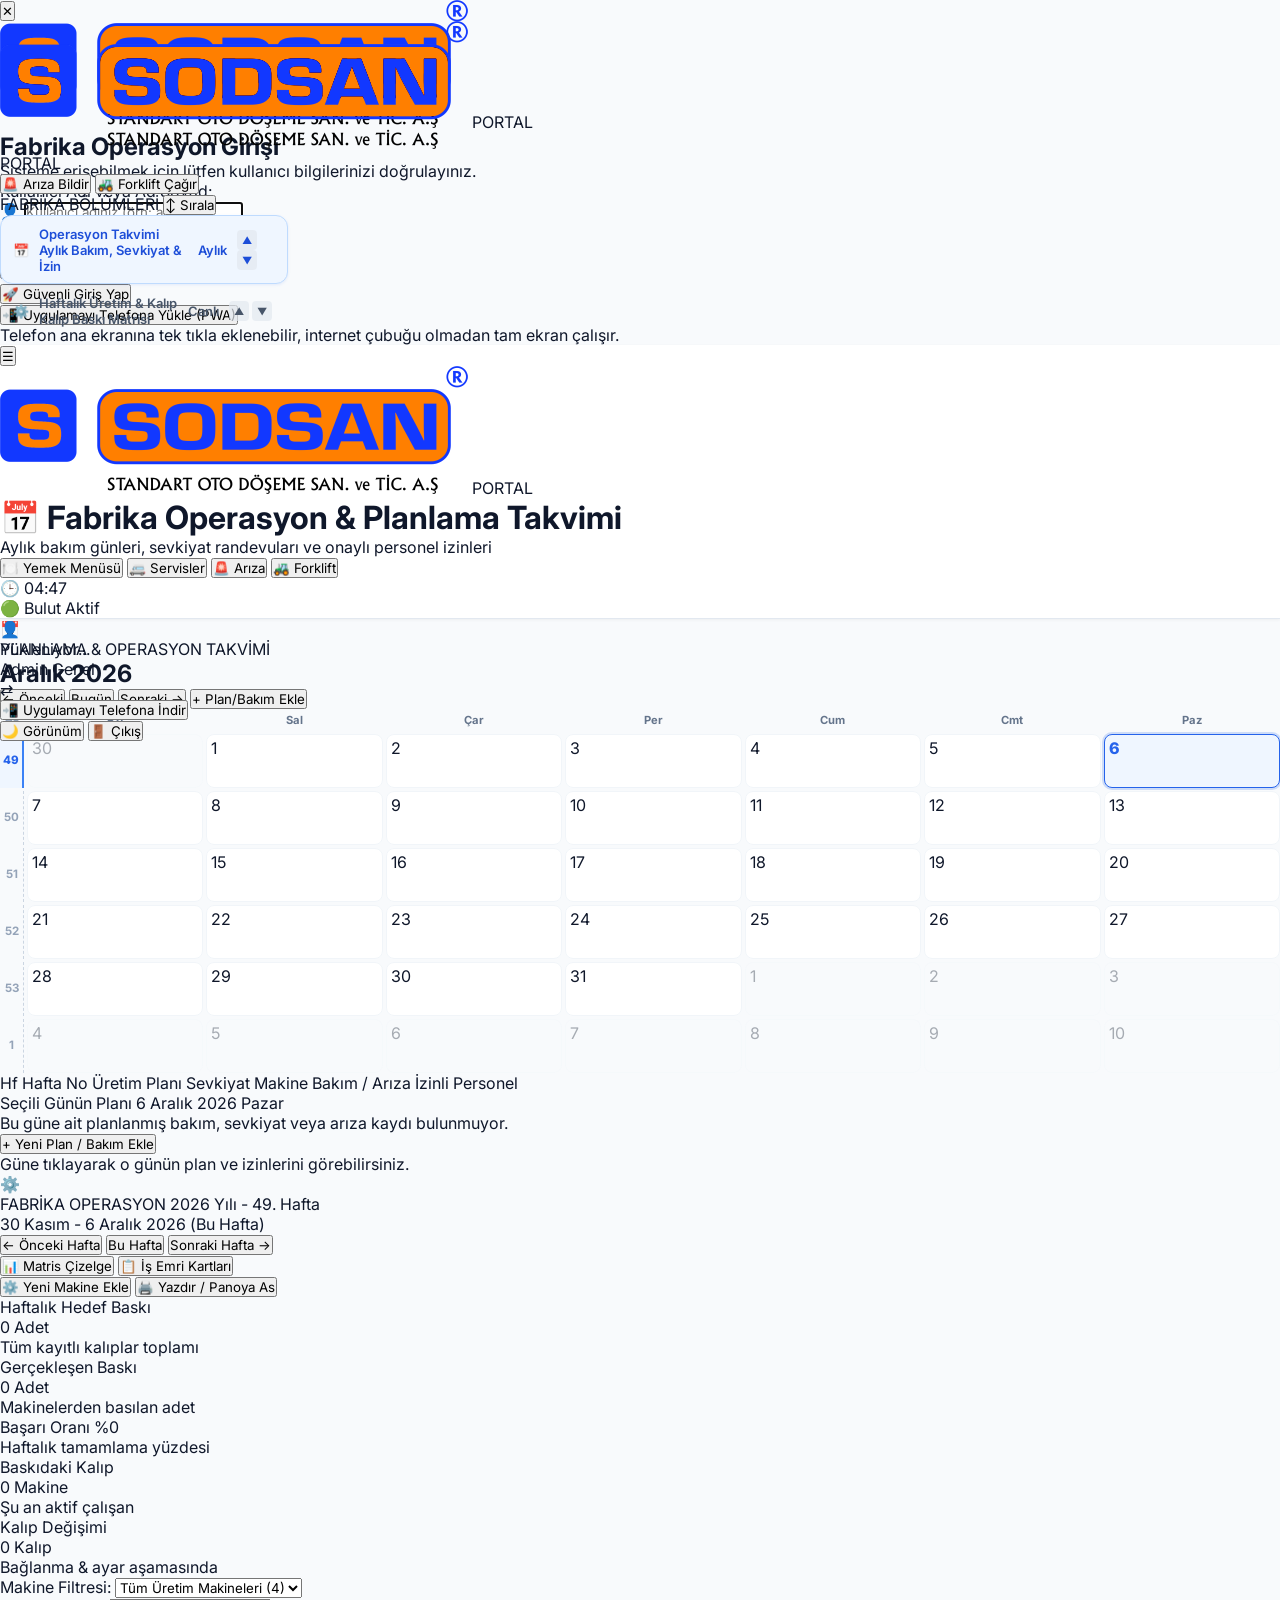
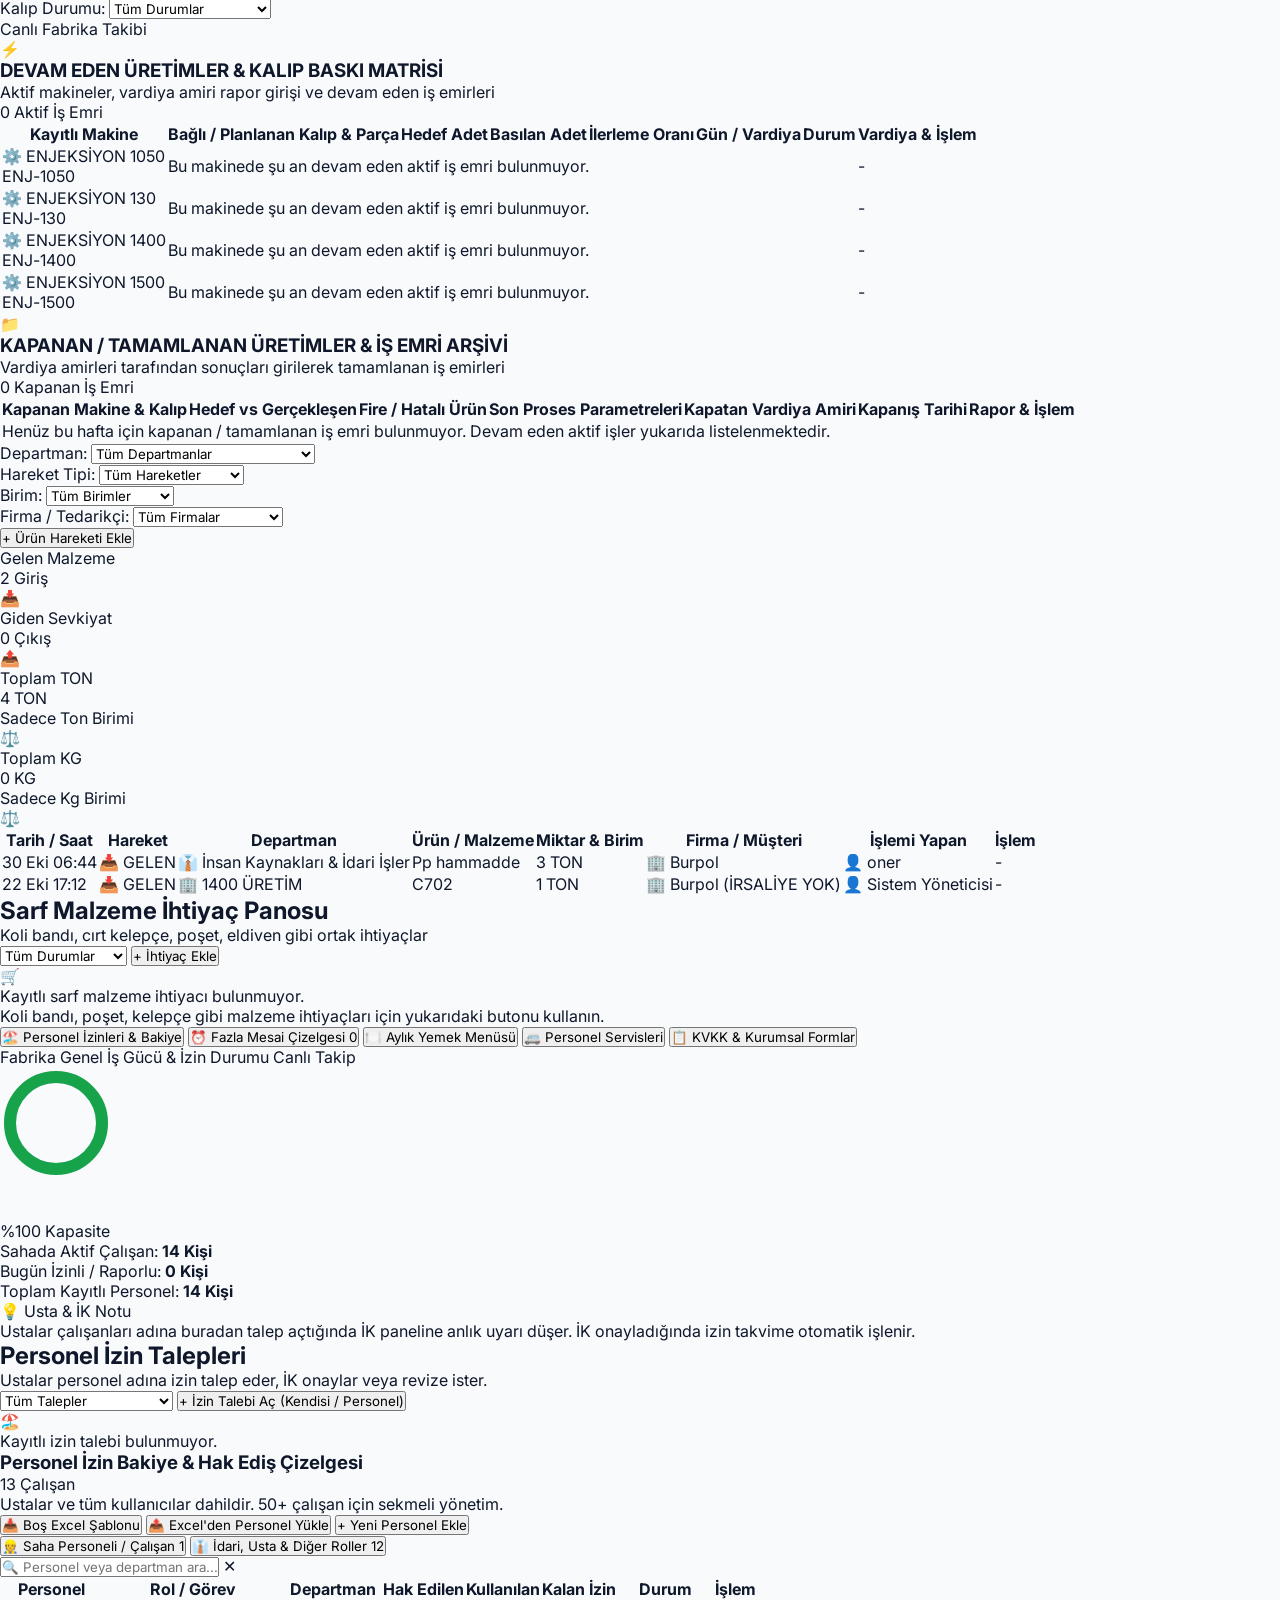
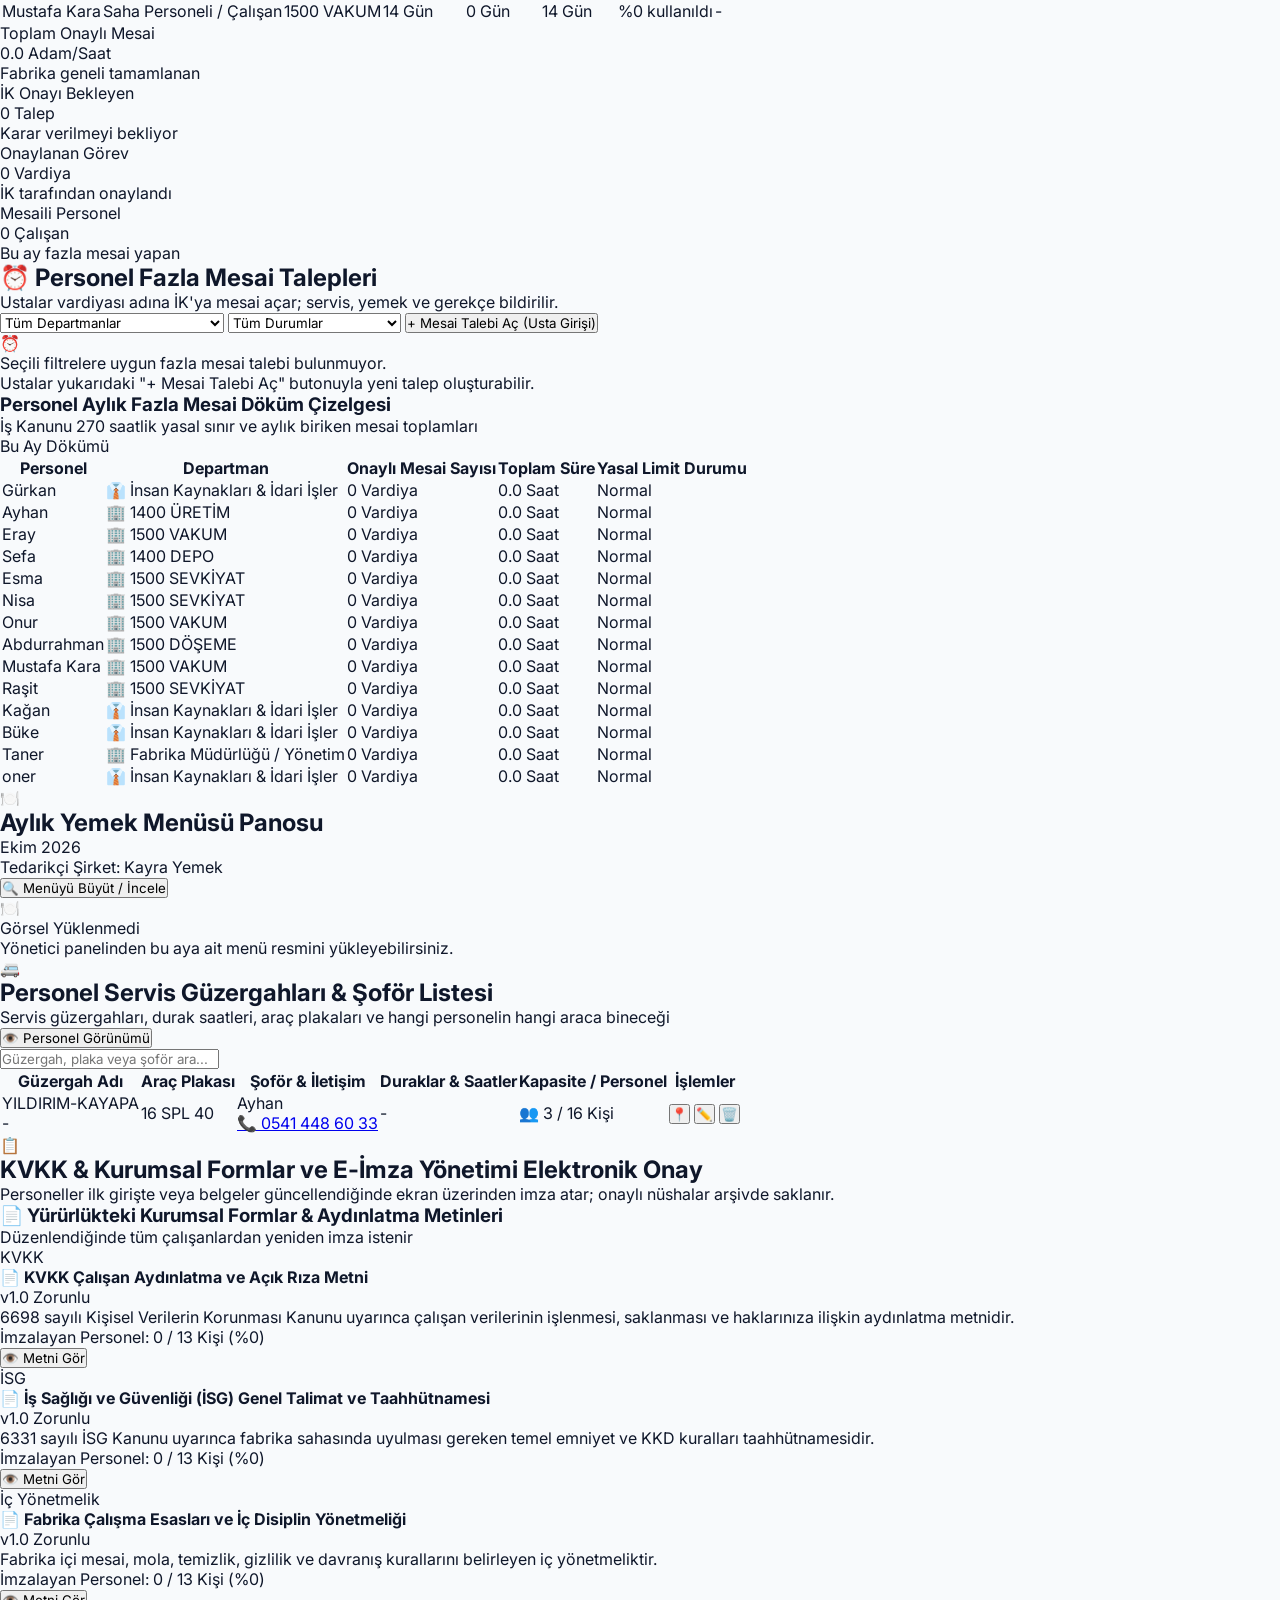
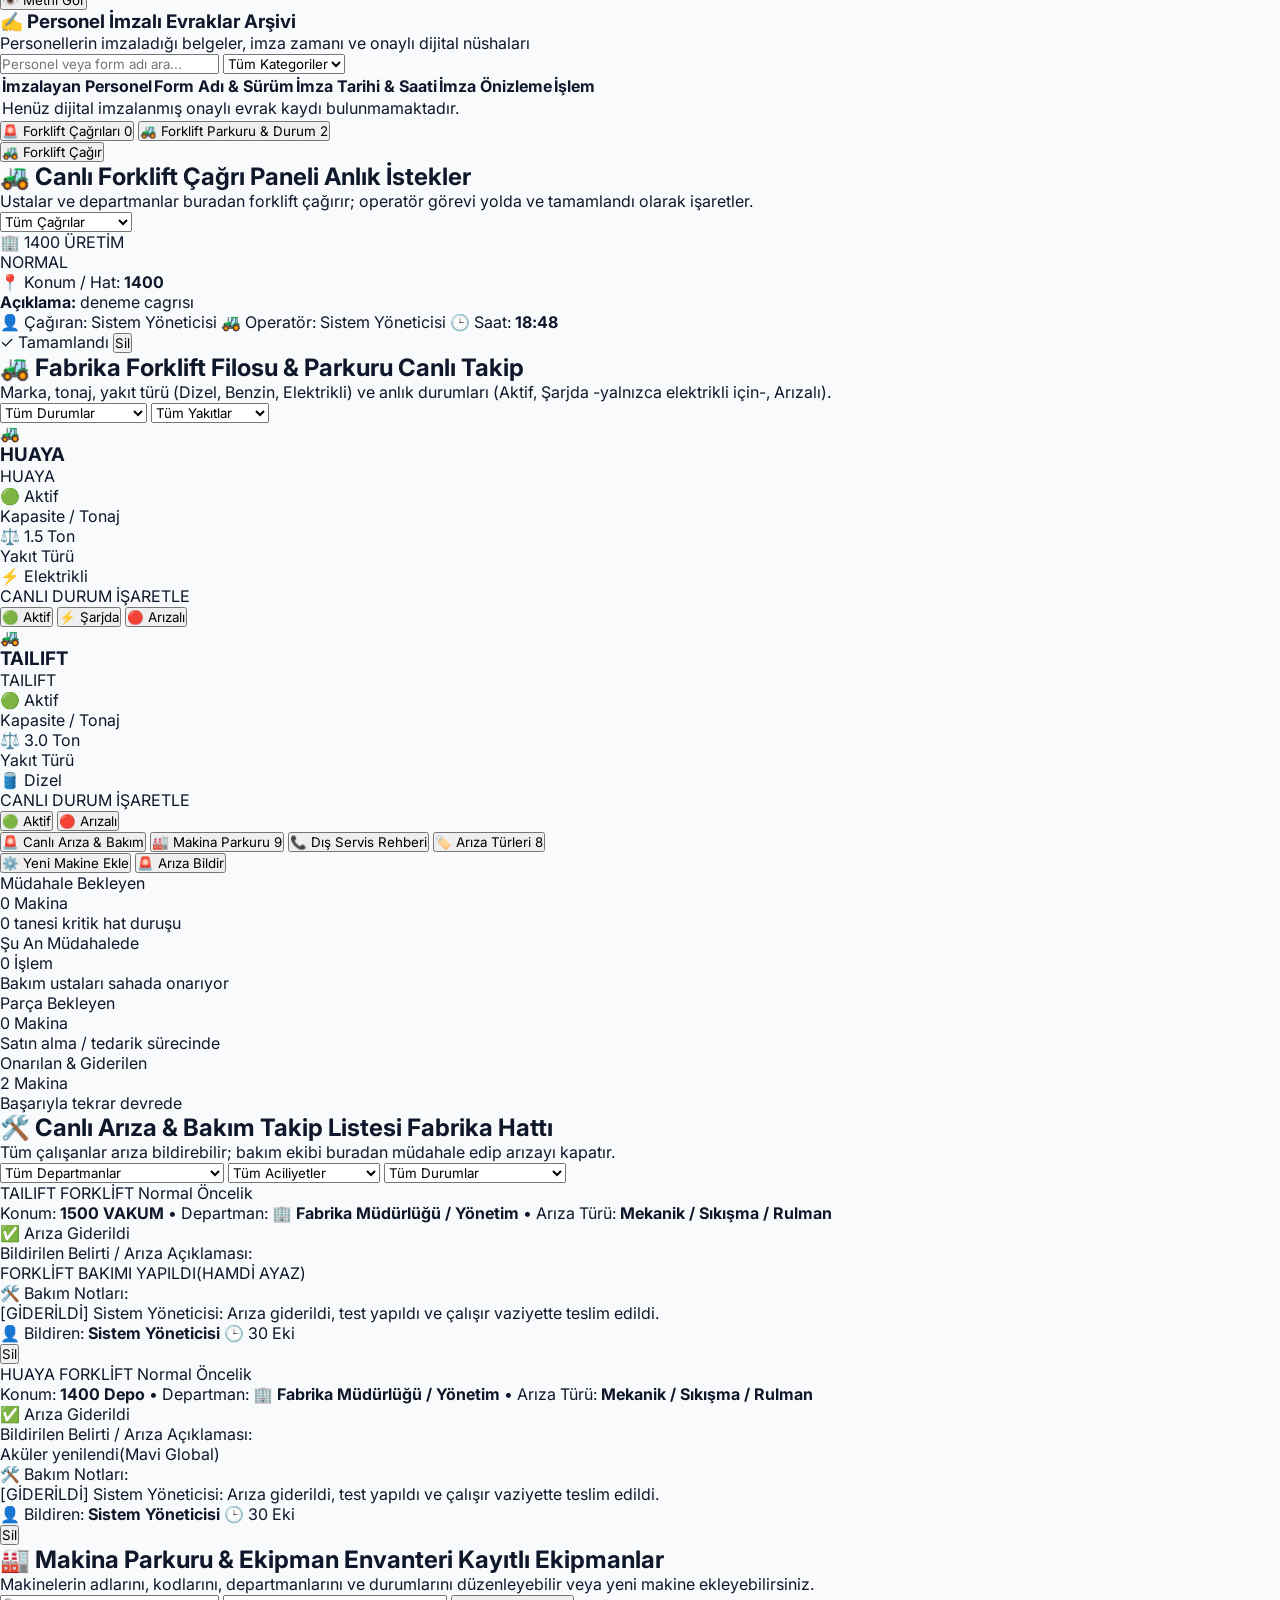
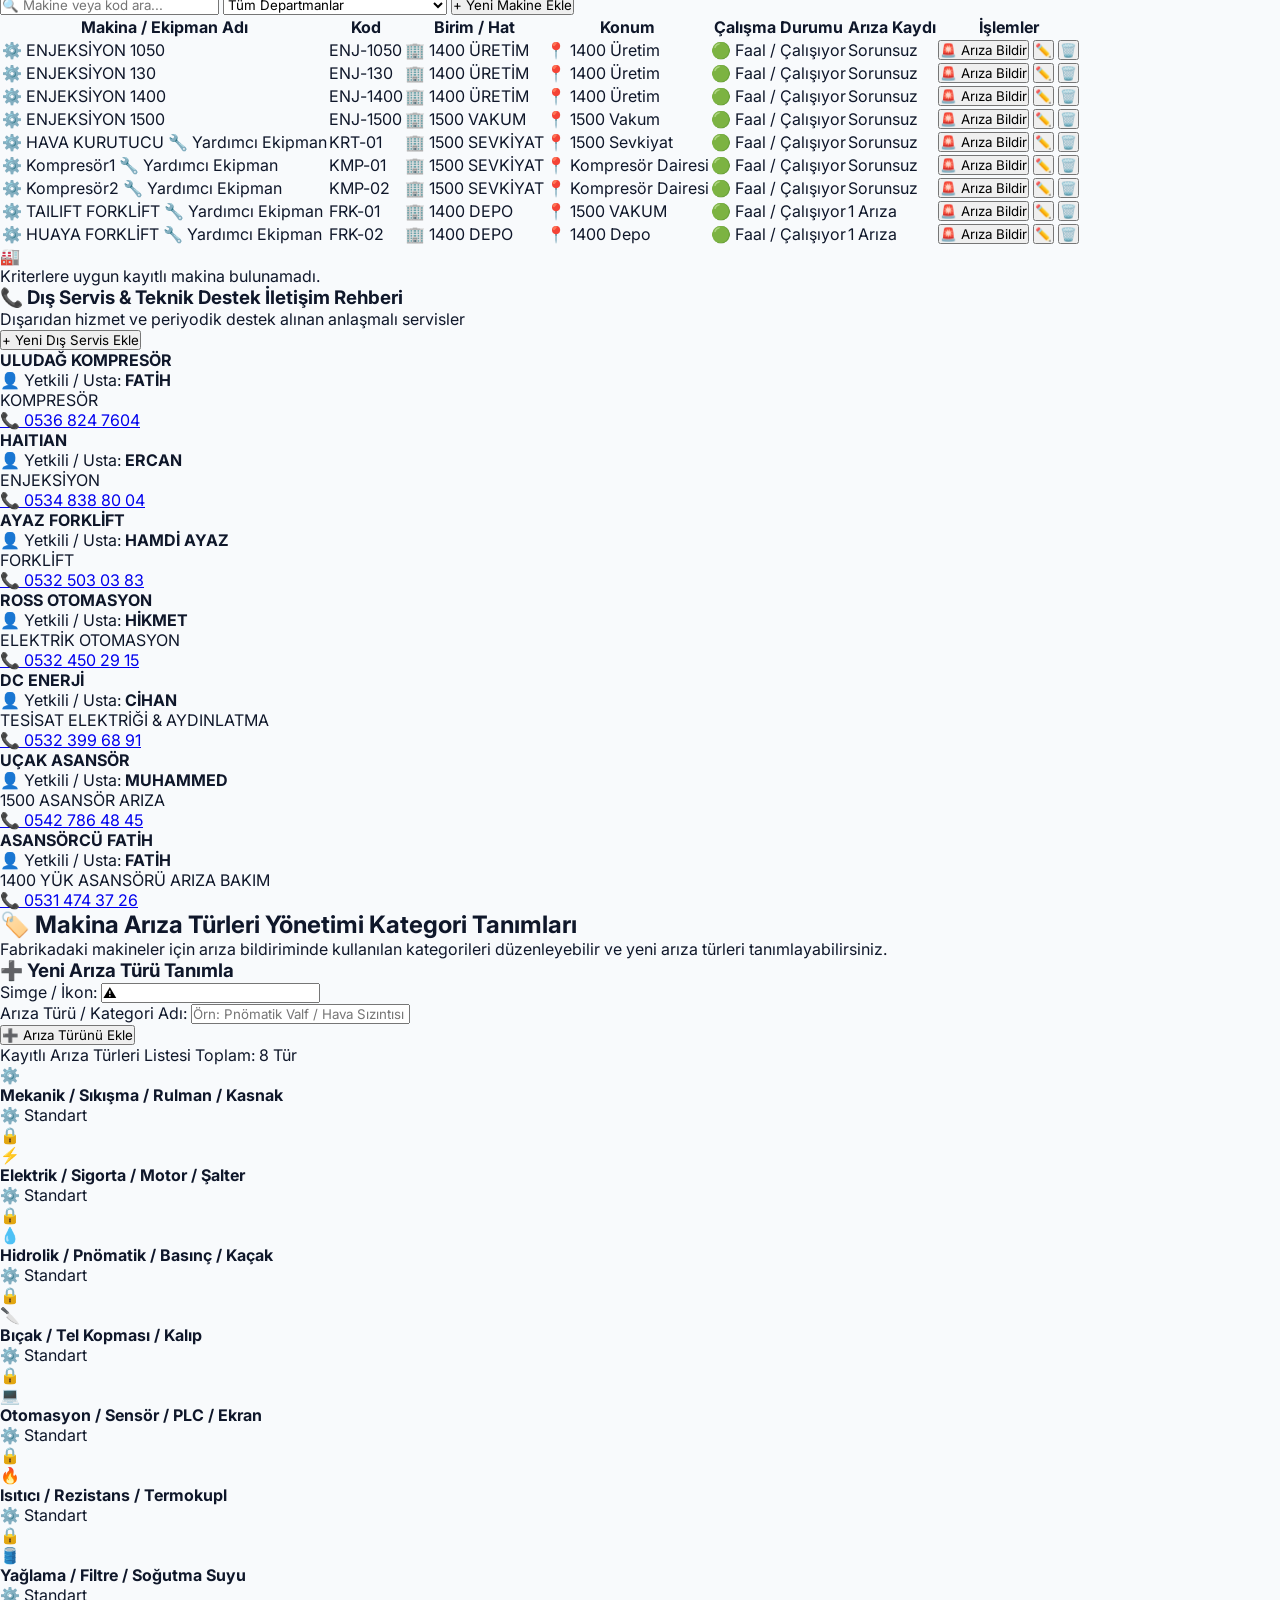
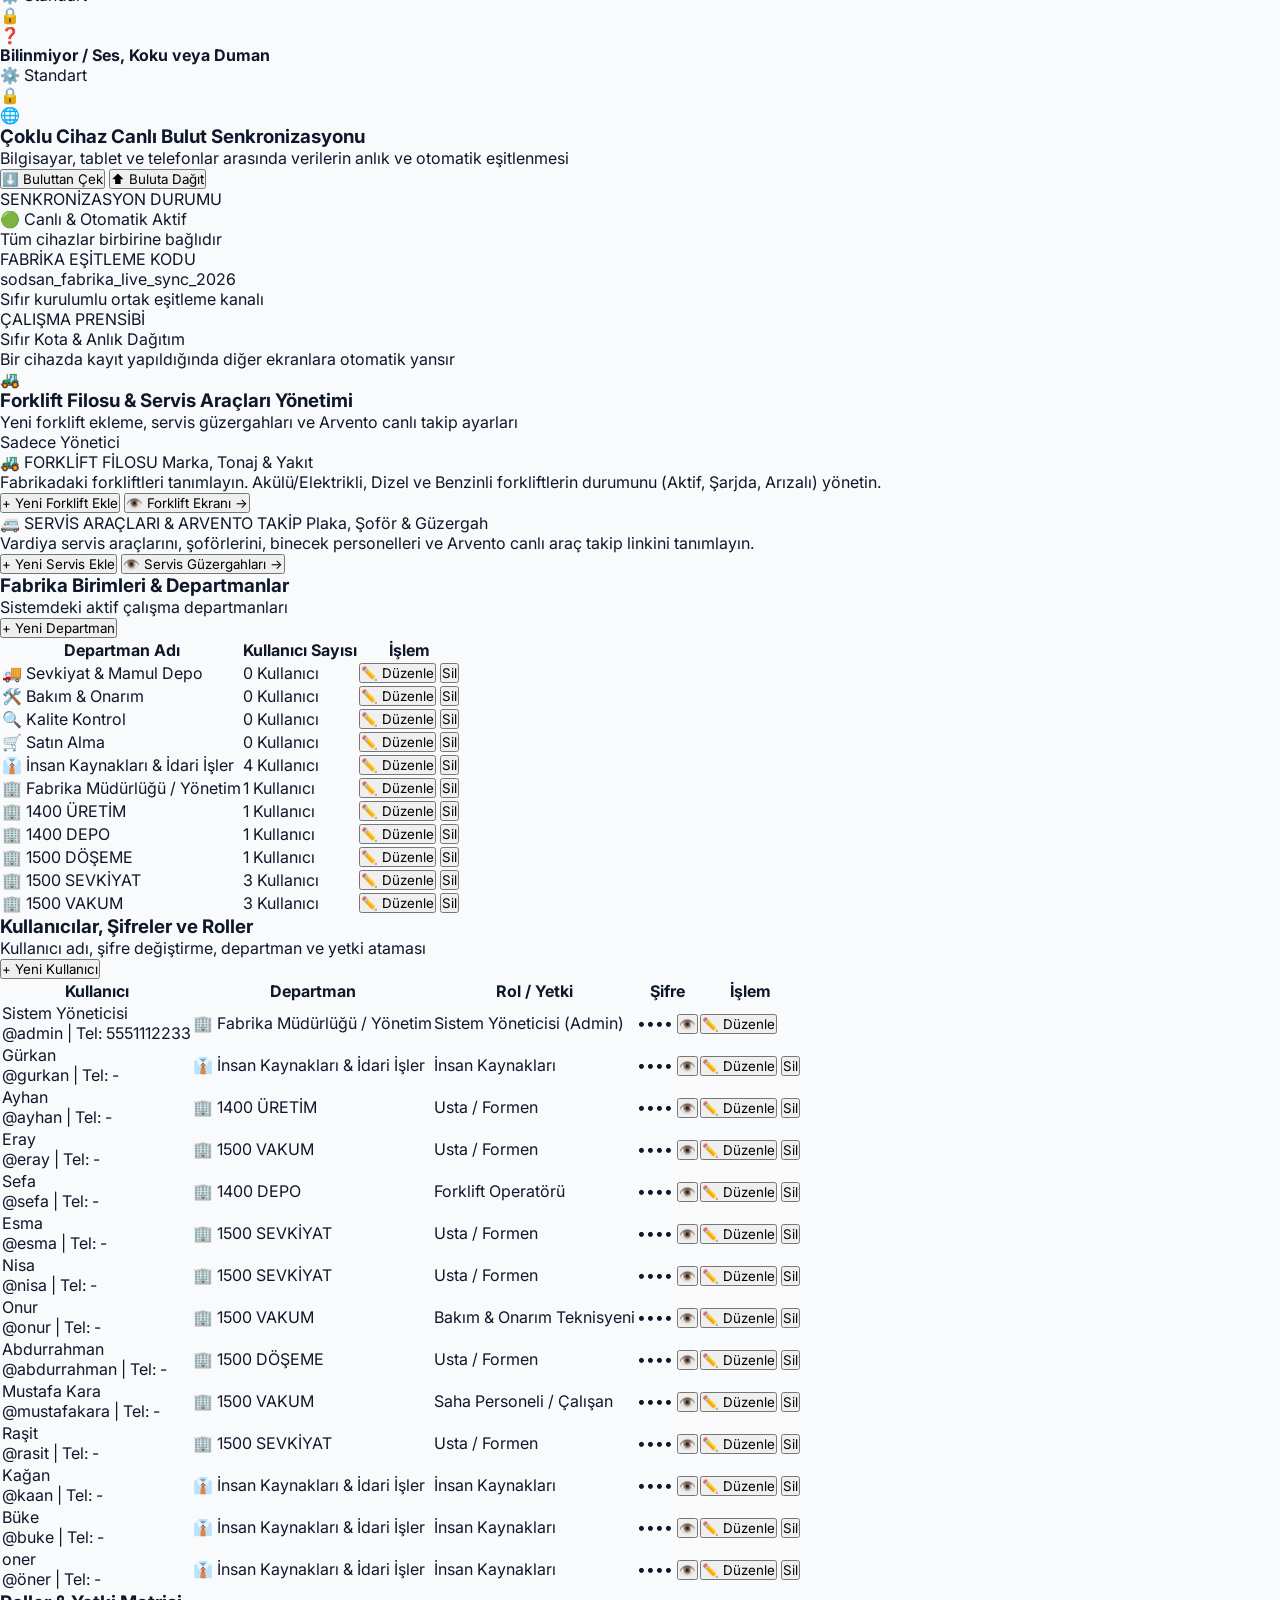
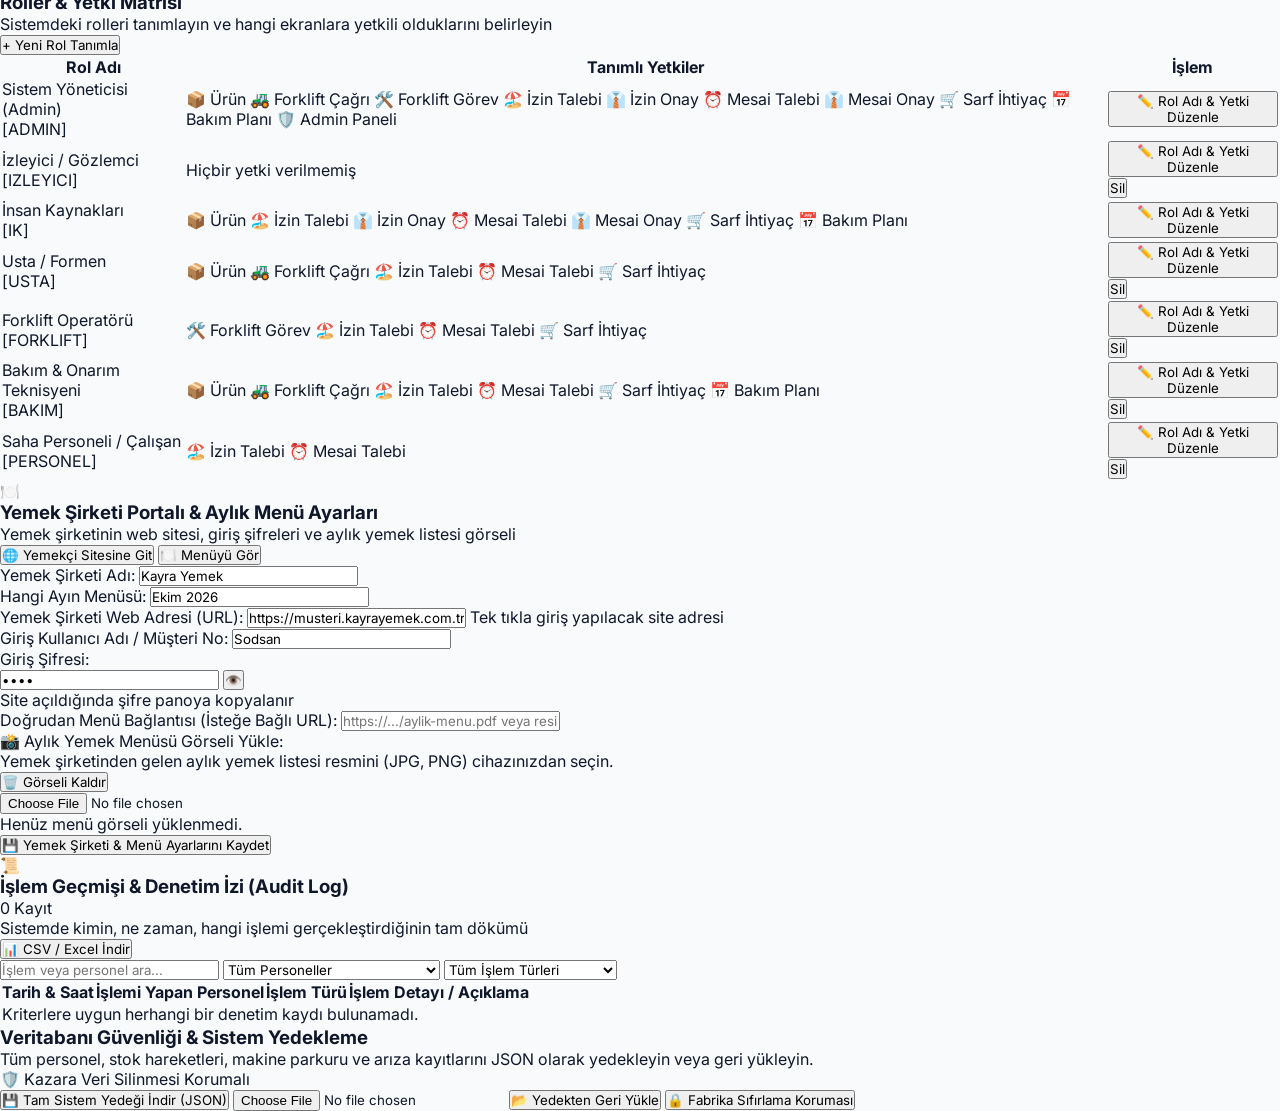
==== commit a8b8198c: "fix: Bulut senkronizasyonunda tum dizileri birlestir (mergeById), son kayitlari kurtar ve varsayilan" ====
--- a/index.html
+++ b/index.html
@@ -4251,7 +4251,7 @@
   <script>
     if ('serviceWorker' in navigator) {
       window.addEventListener('load', () => {
-        navigator.serviceWorker.register('sw.js?v=60').then((reg) => {
+        navigator.serviceWorker.register('sw.js?v=61').then((reg) => {
           if (reg) reg.update();
         }).catch(err => {
           console.log('SW registration failed:', err);
@@ -4261,6 +4261,6 @@
   </script>
 
   <!-- ES Modül Girişi -->
-  <script type="module" src="js/app.js?v=8.2"></script>
+  <script type="module" src="js/app.js?v=8.3"></script>
 </body>
 </html>
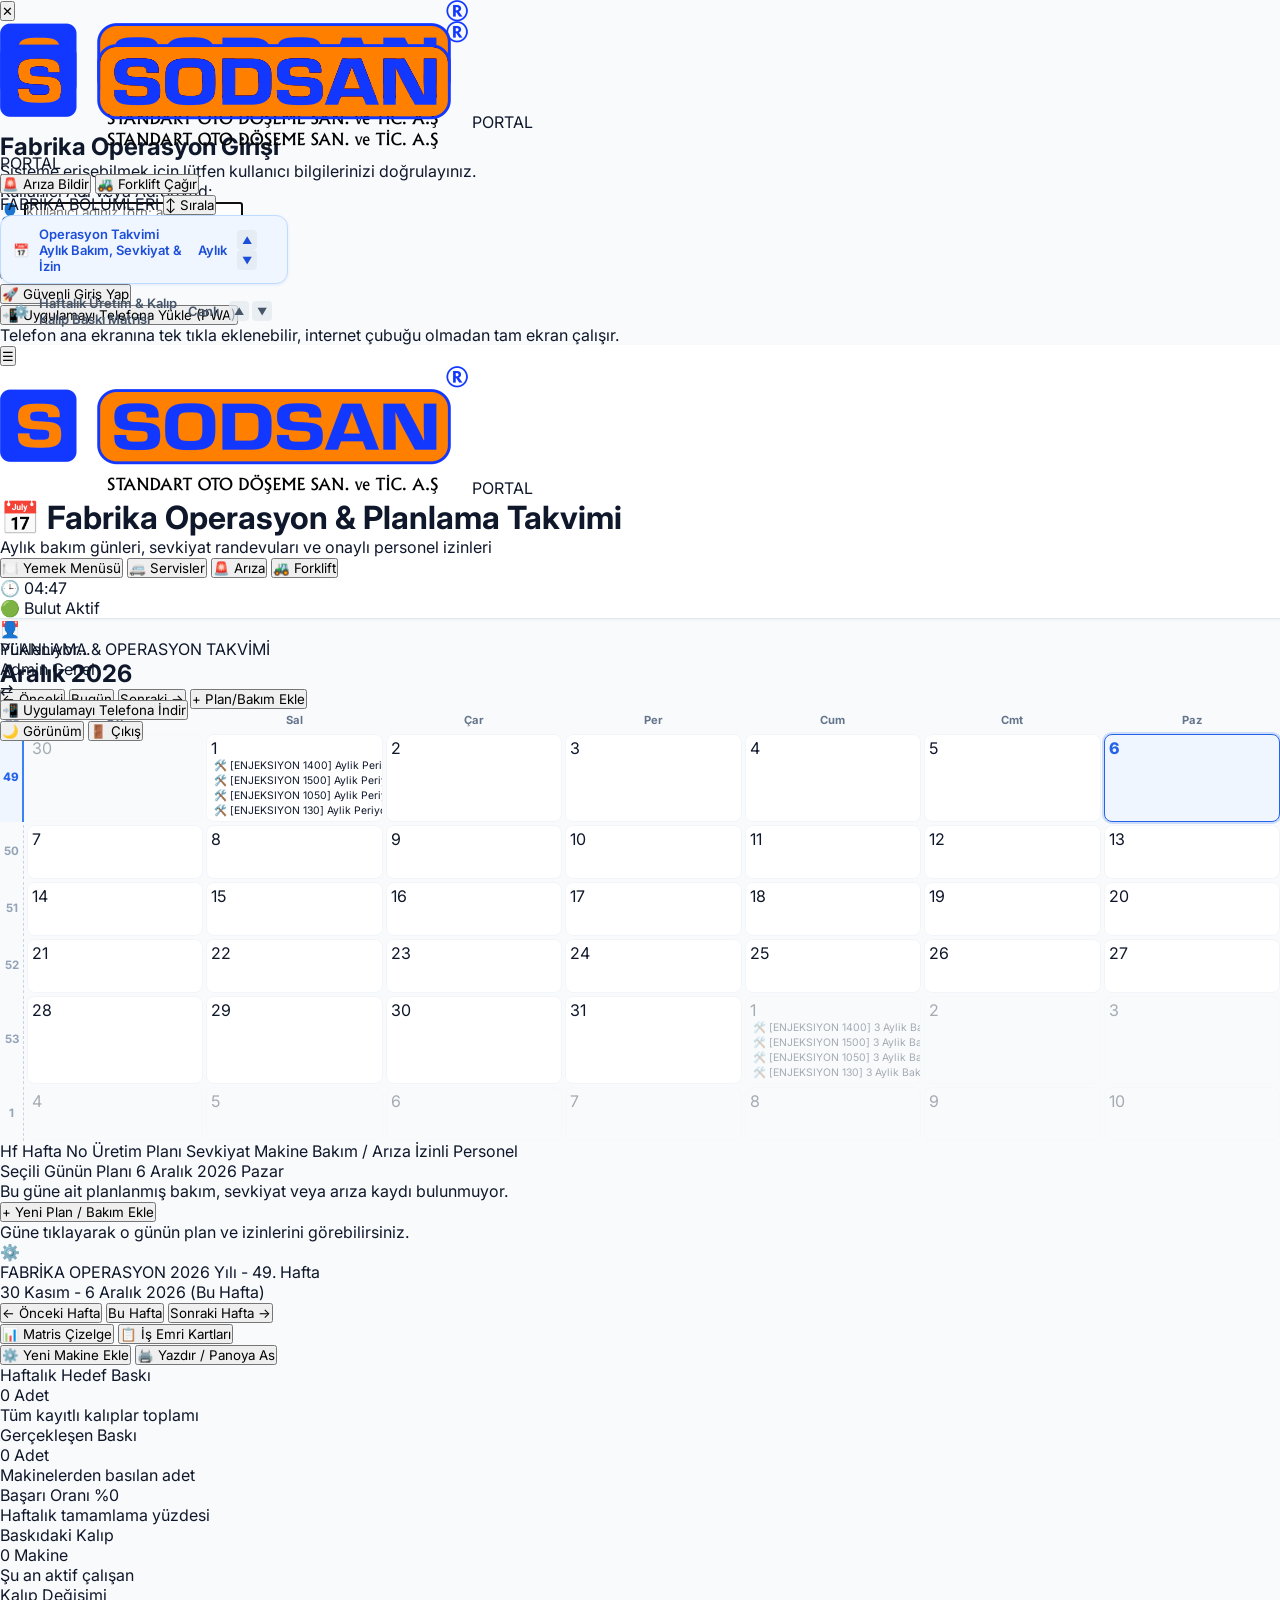
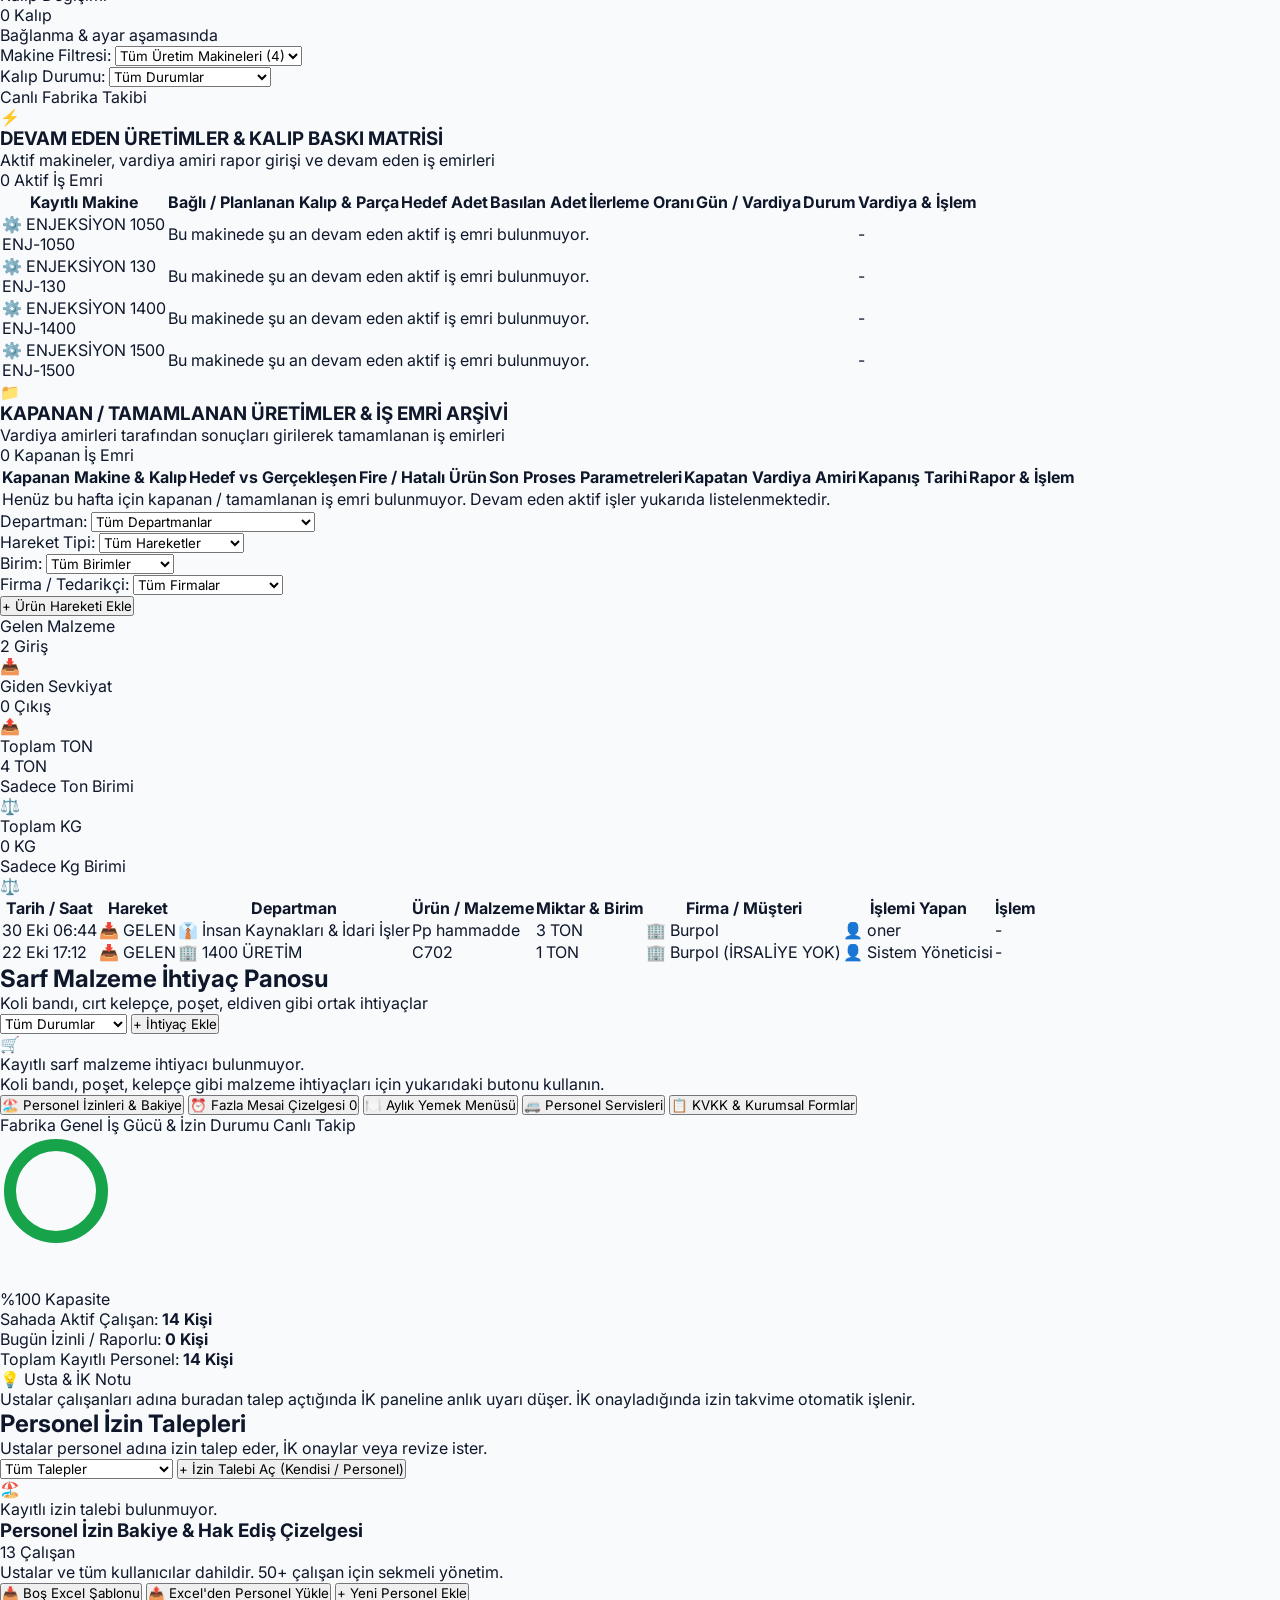
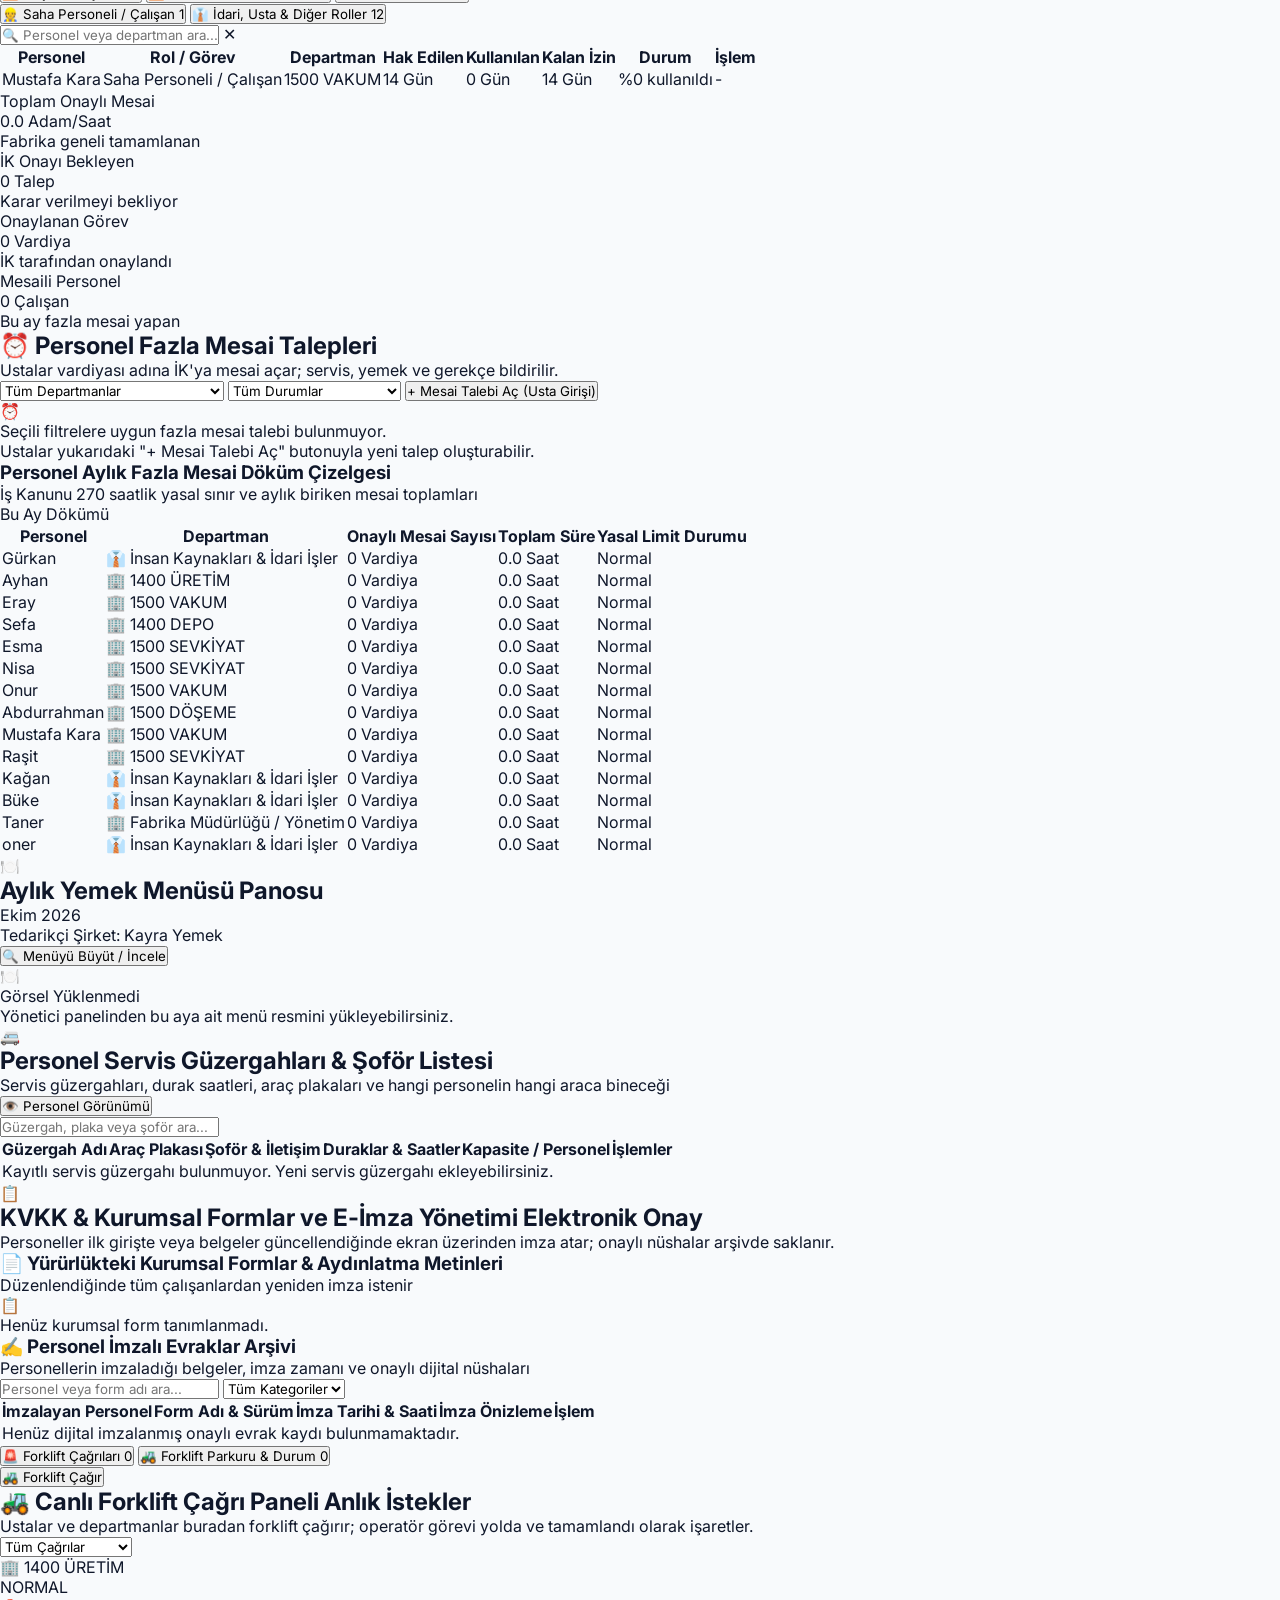
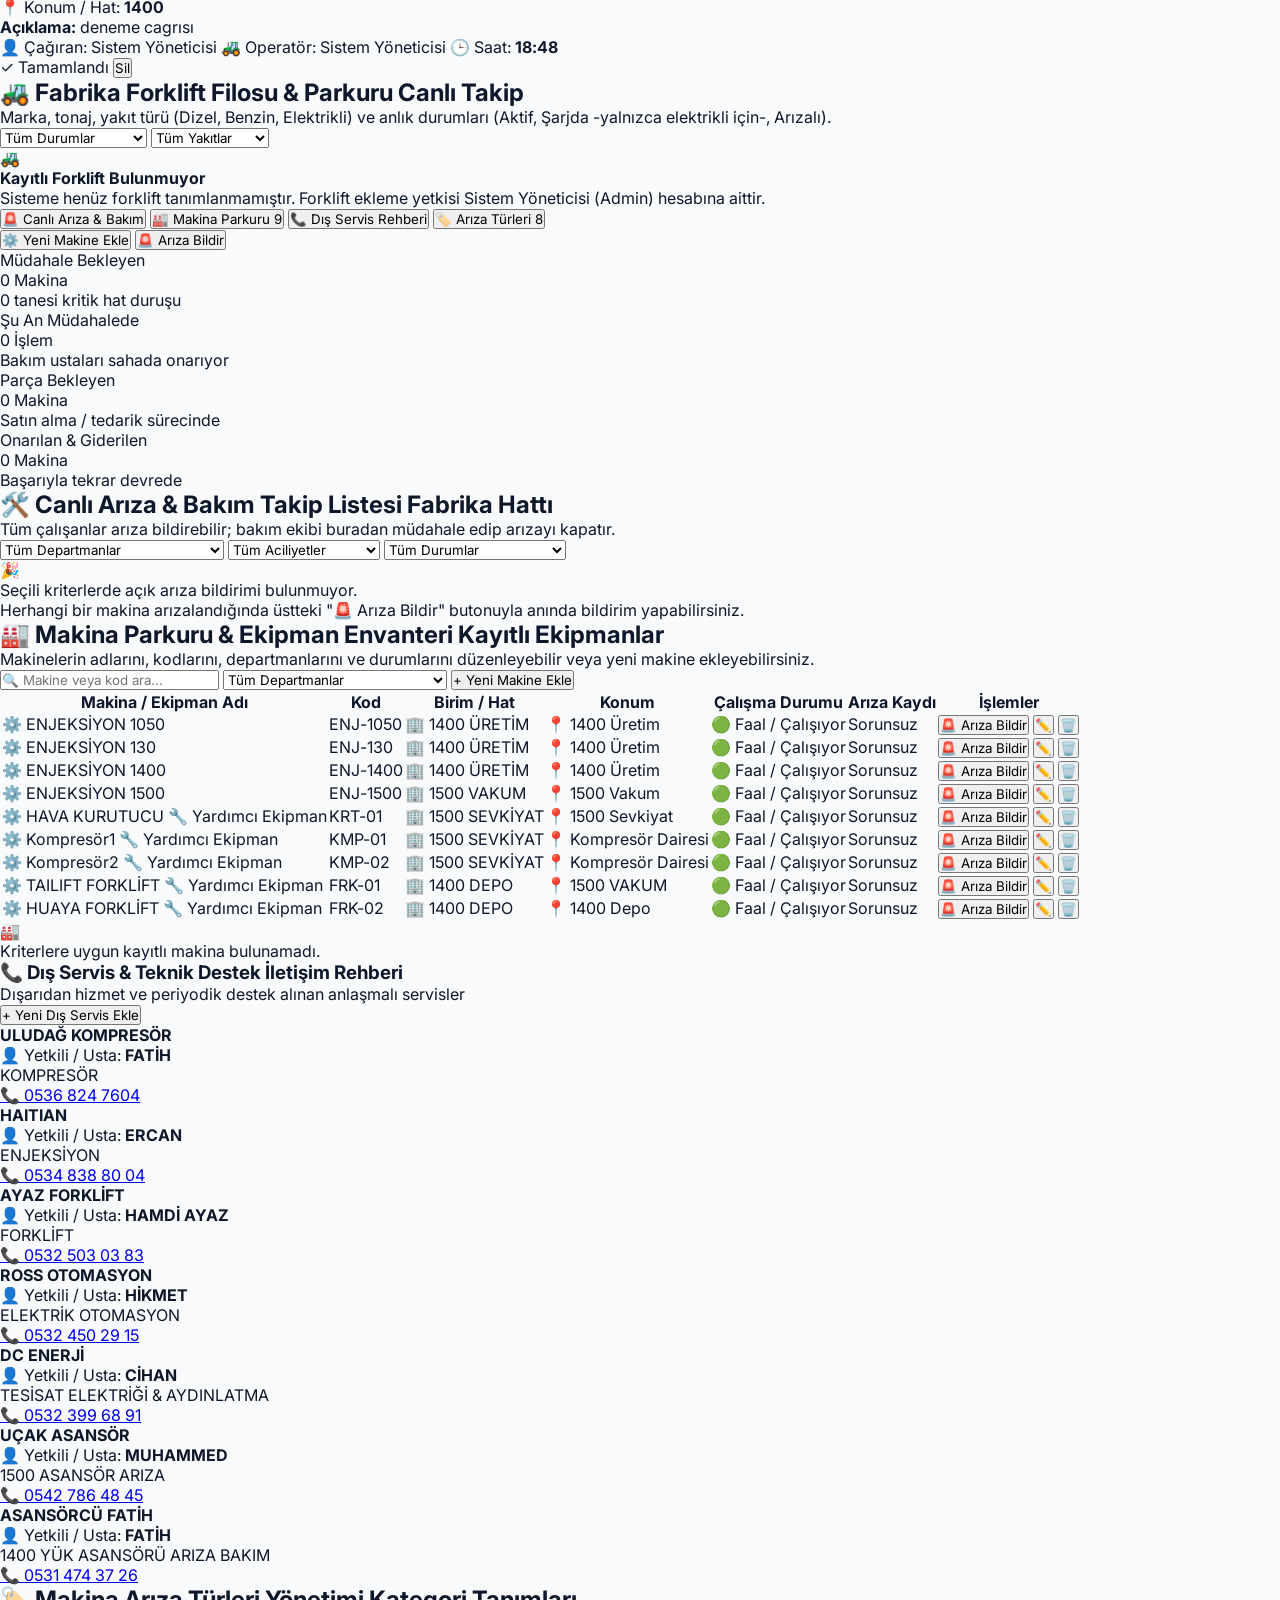
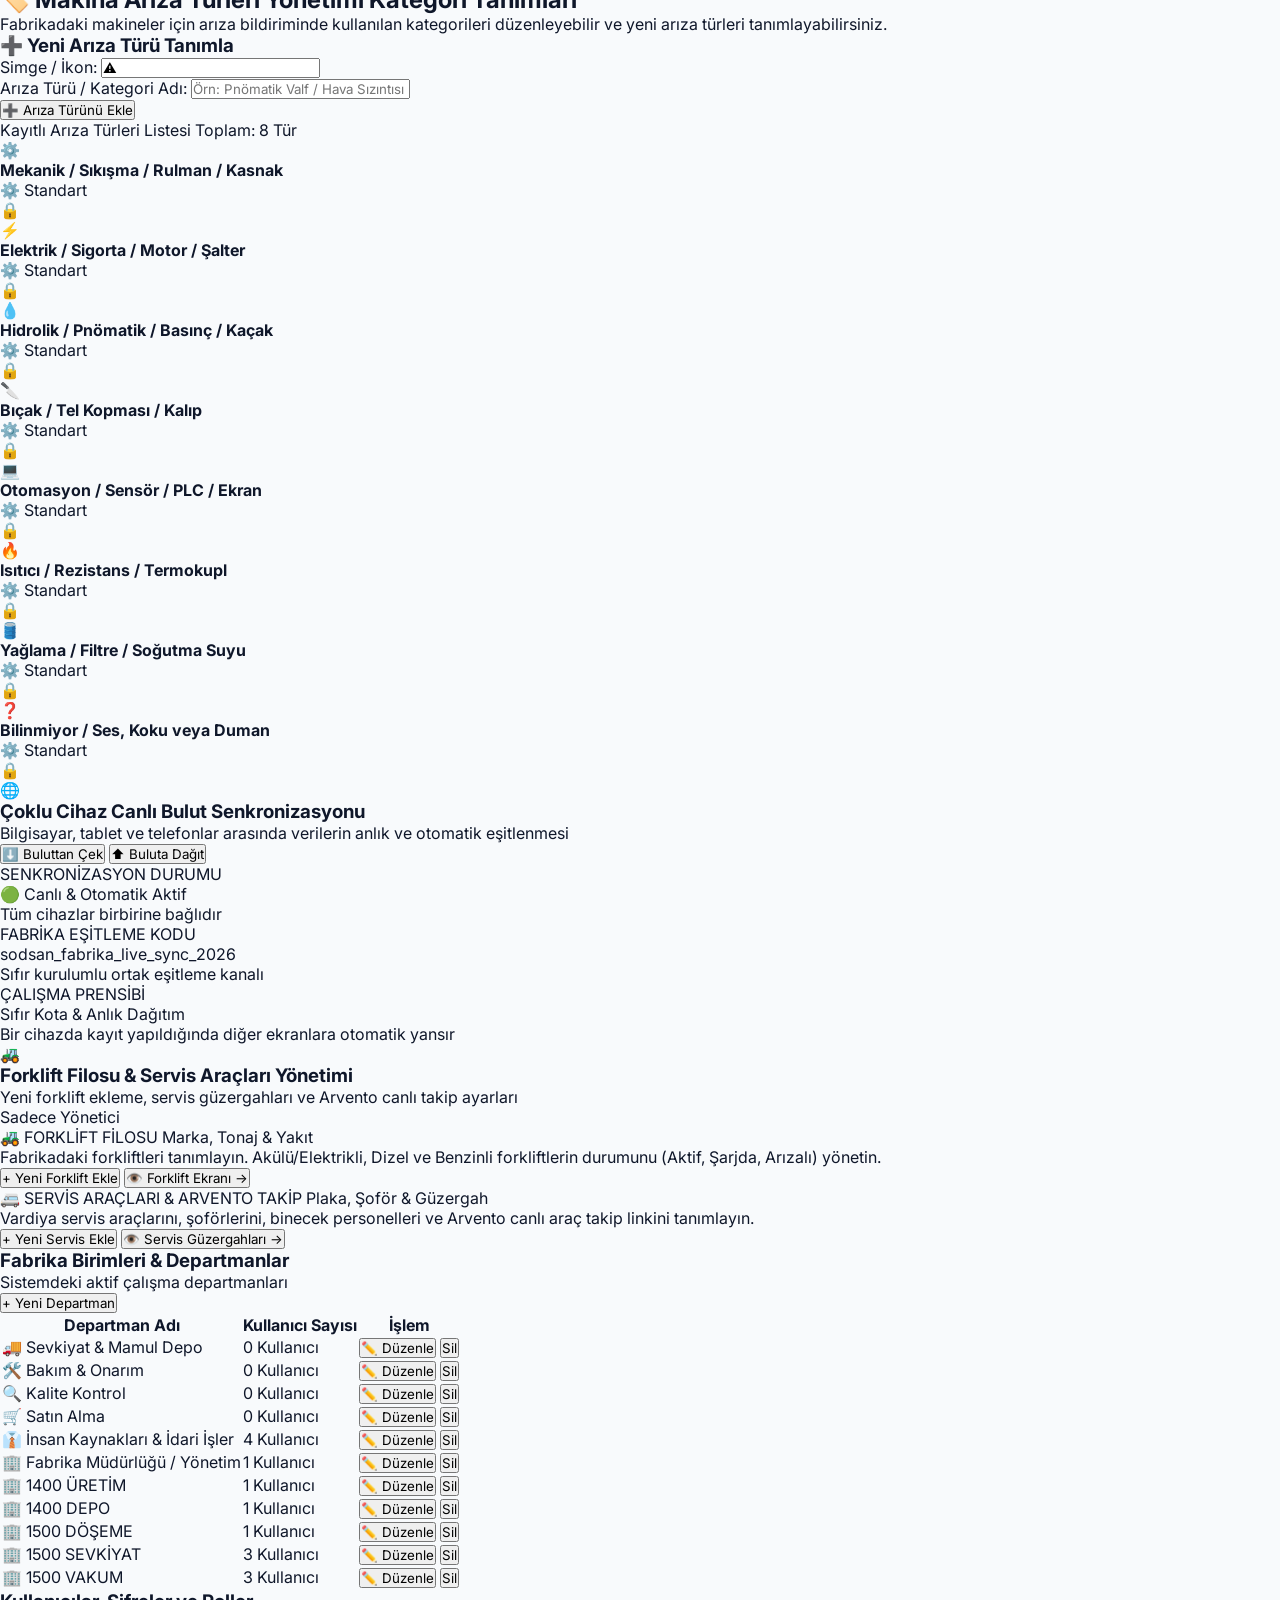
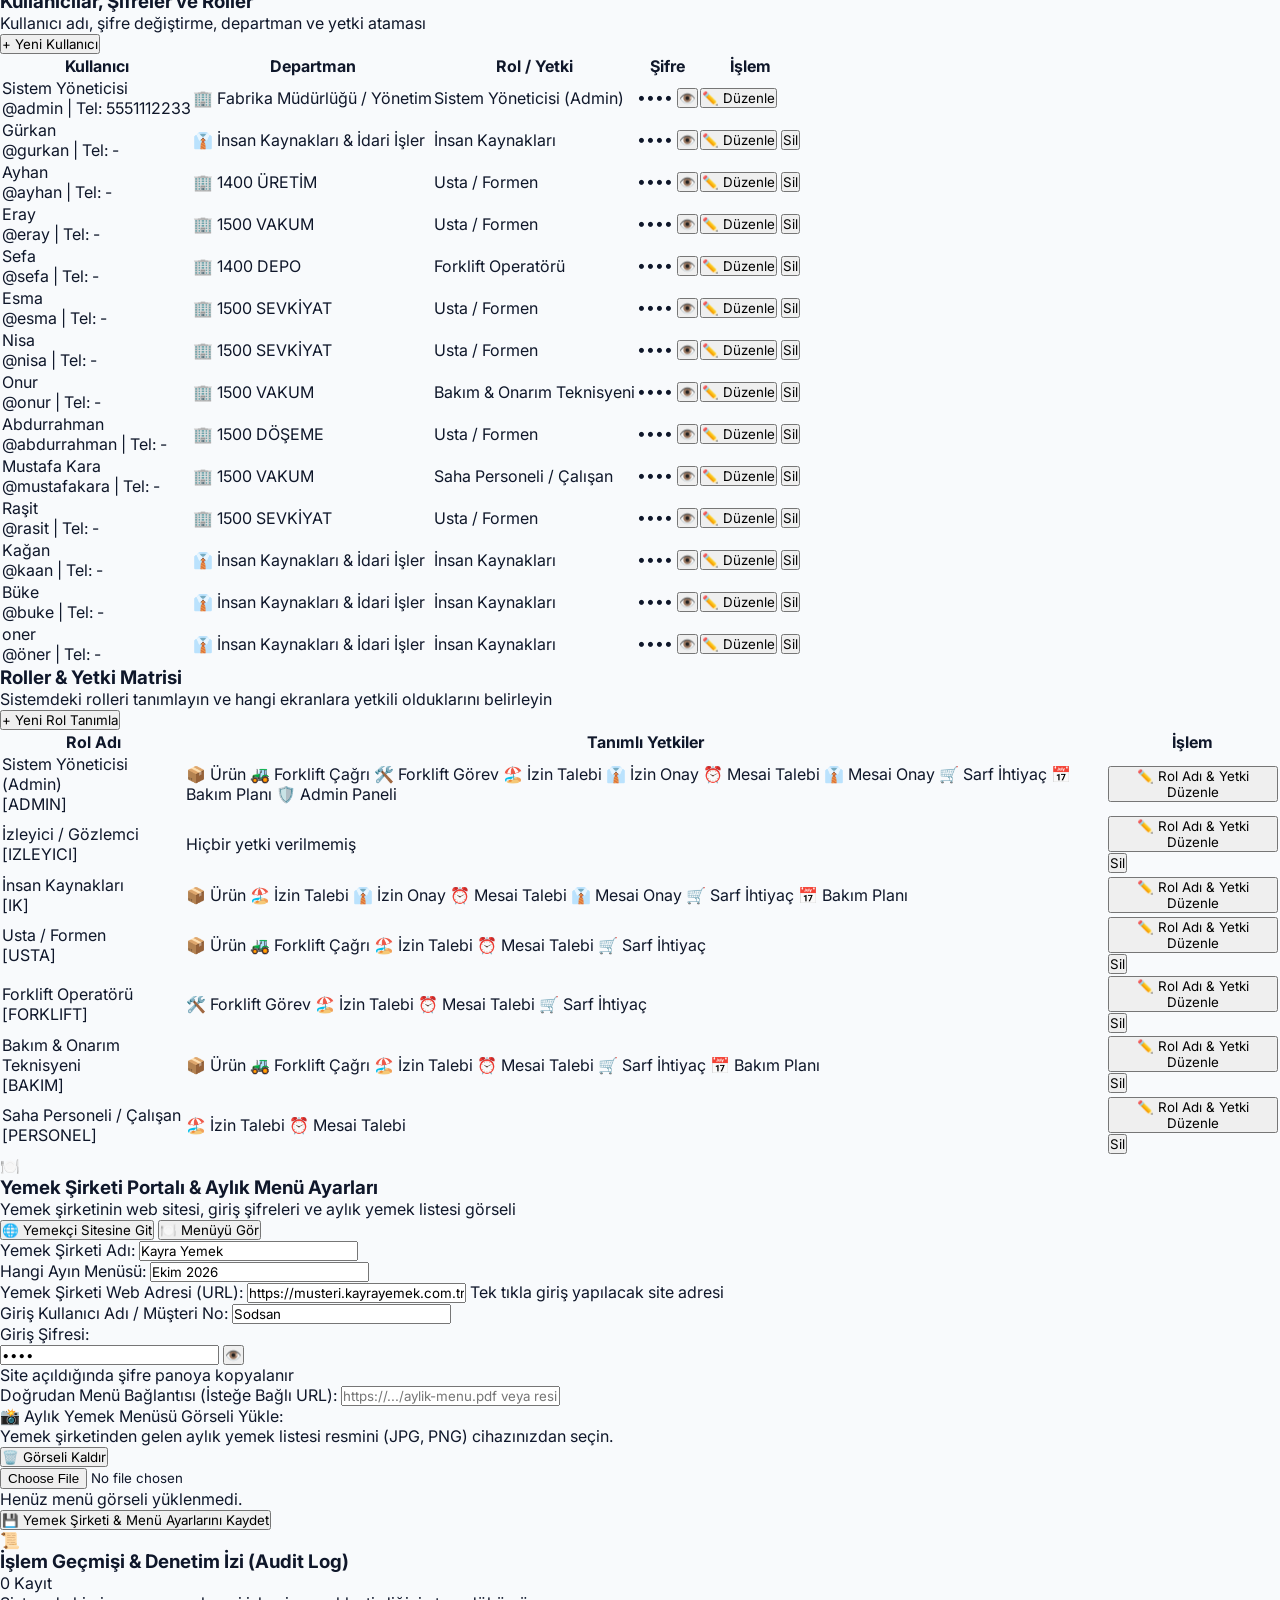
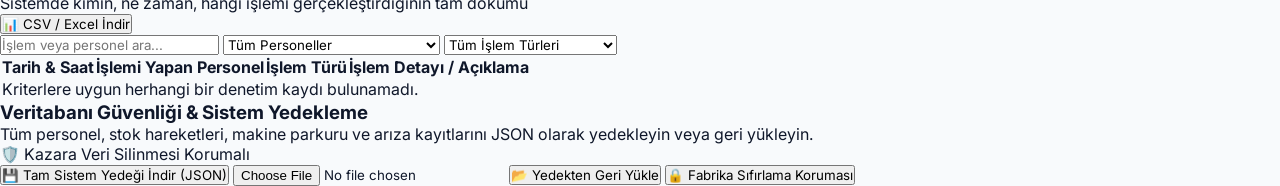
==== commit 50fc159e: "feat: Enjeksiyon makineleri periyodik bakim takvimi eklendi (1050, 130, 1400, 1500)" ====
--- a/index.html
+++ b/index.html
@@ -4251,7 +4251,7 @@
   <script>
     if ('serviceWorker' in navigator) {
       window.addEventListener('load', () => {
-        navigator.serviceWorker.register('sw.js?v=61').then((reg) => {
+        navigator.serviceWorker.register('sw.js?v=62').then((reg) => {
           if (reg) reg.update();
         }).catch(err => {
           console.log('SW registration failed:', err);
@@ -4261,6 +4261,6 @@
   </script>
 
   <!-- ES Modül Girişi -->
-  <script type="module" src="js/app.js?v=8.3"></script>
+  <script type="module" src="js/app.js?v=8.4"></script>
 </body>
 </html>
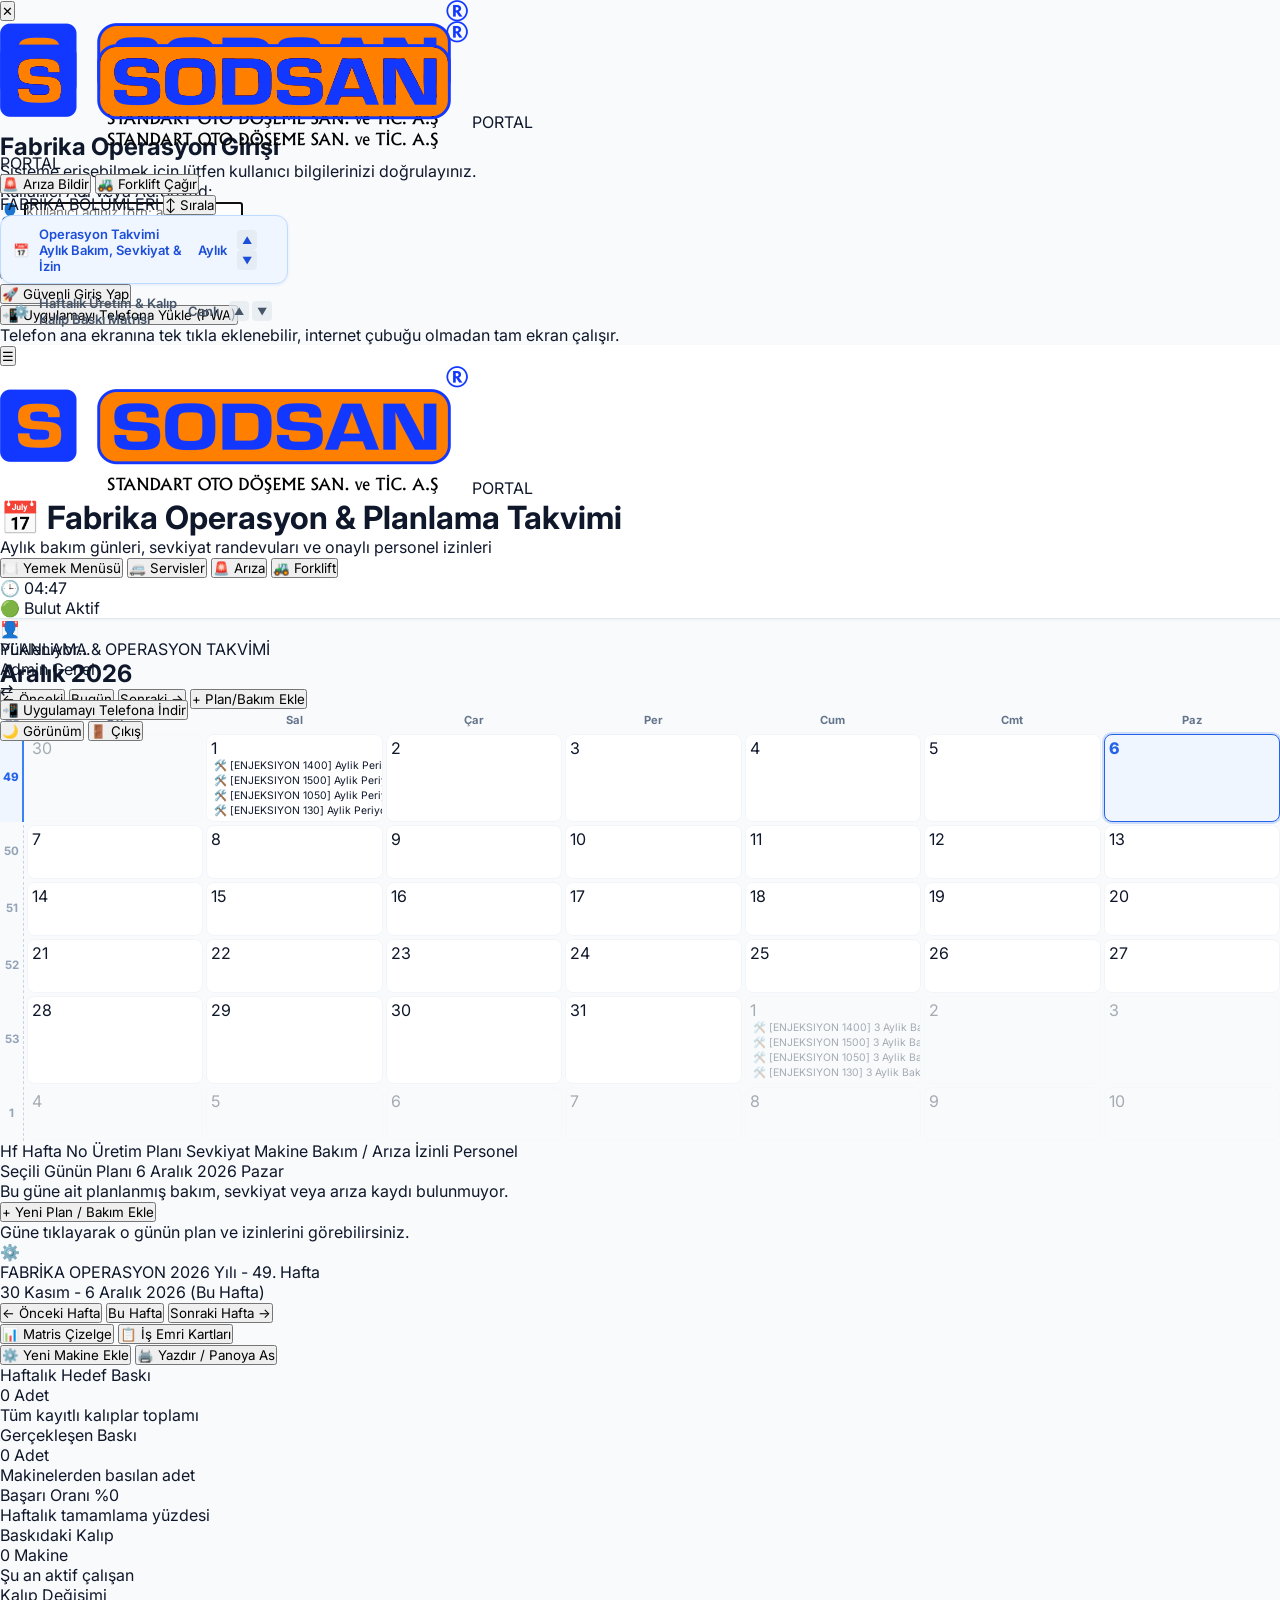
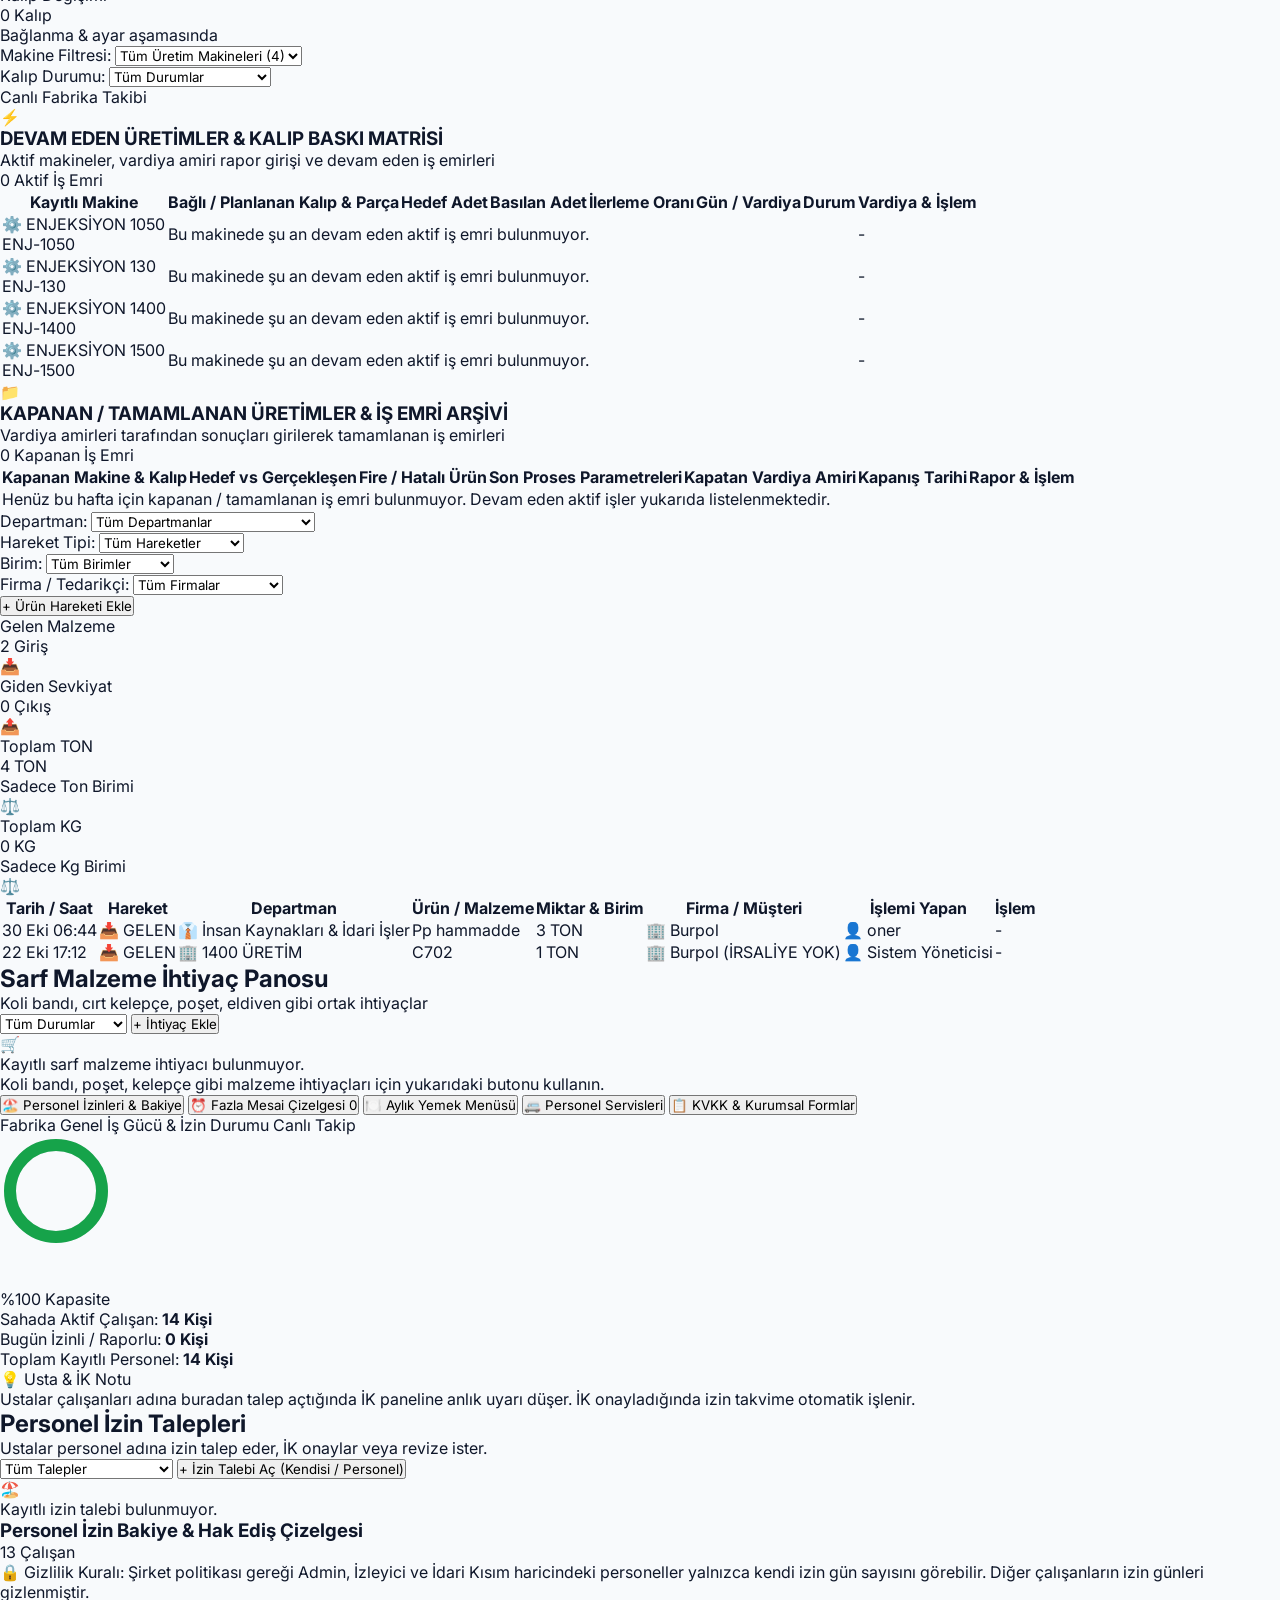
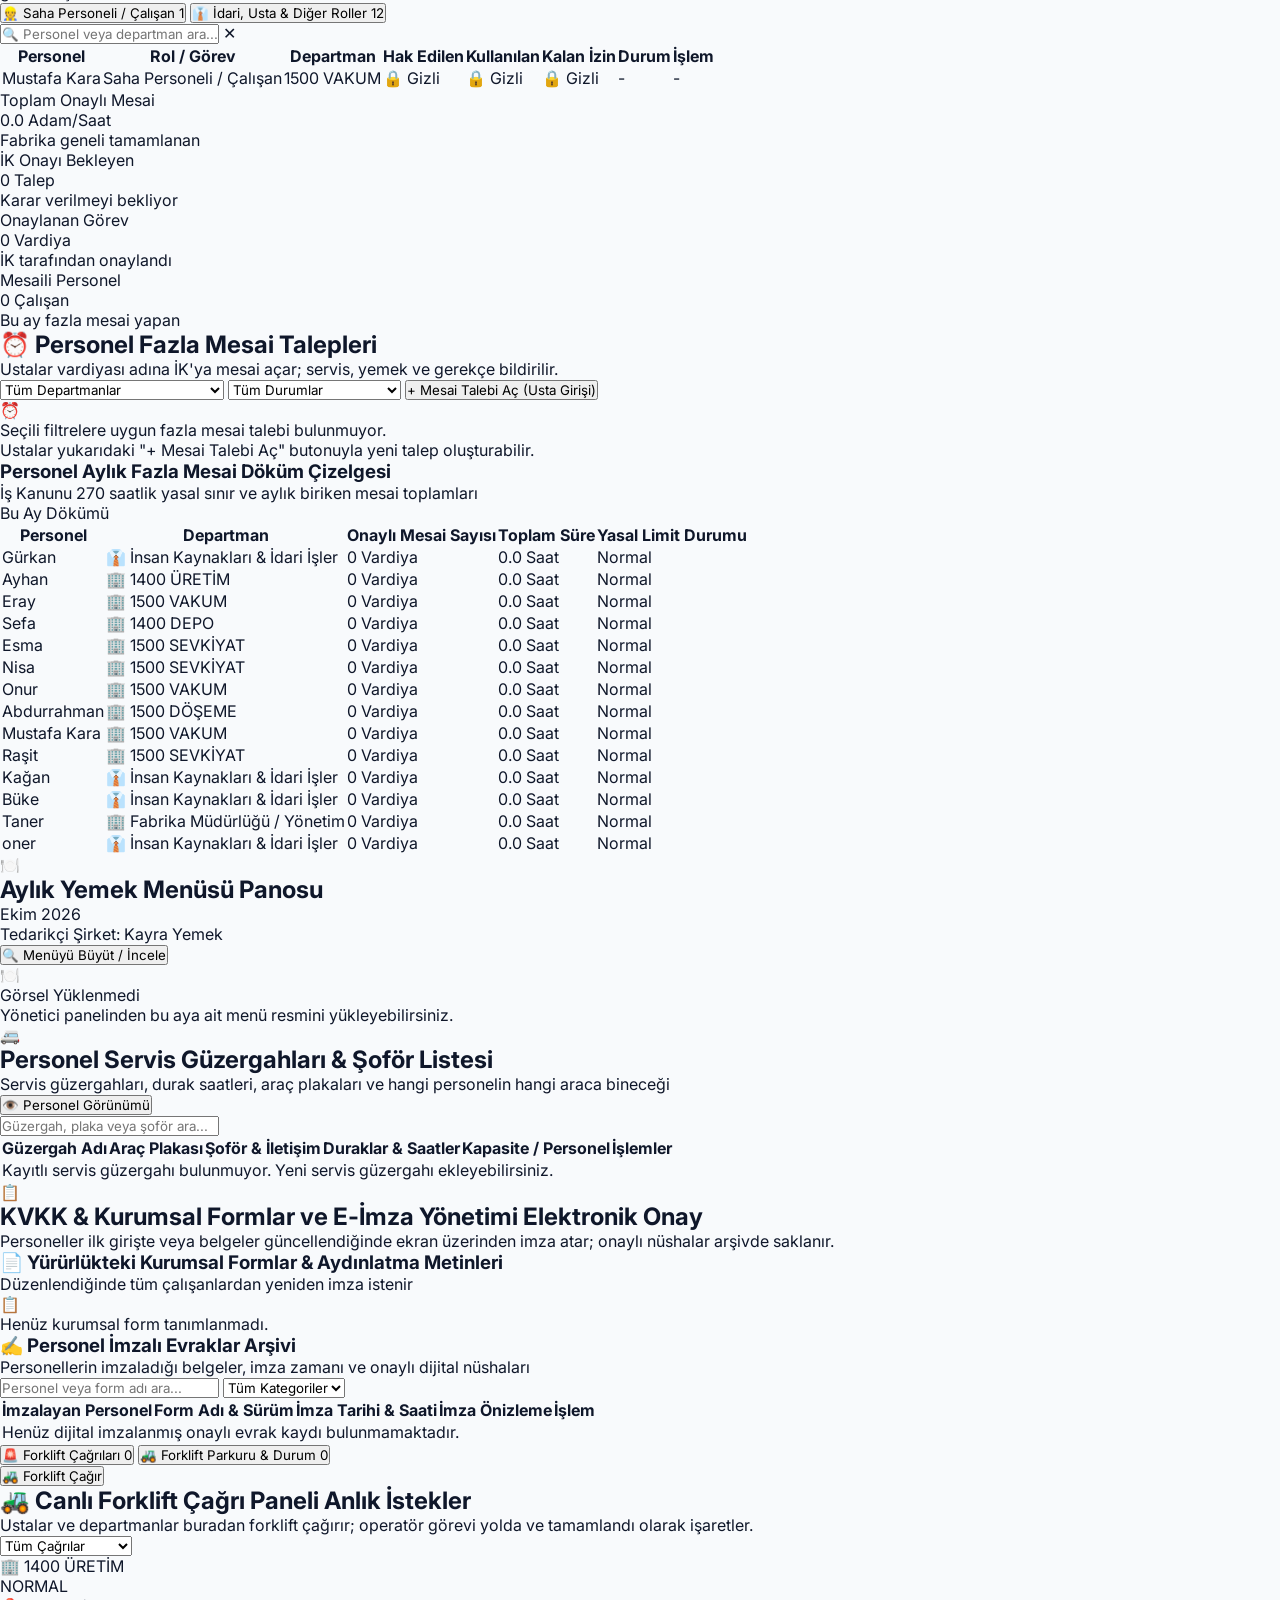
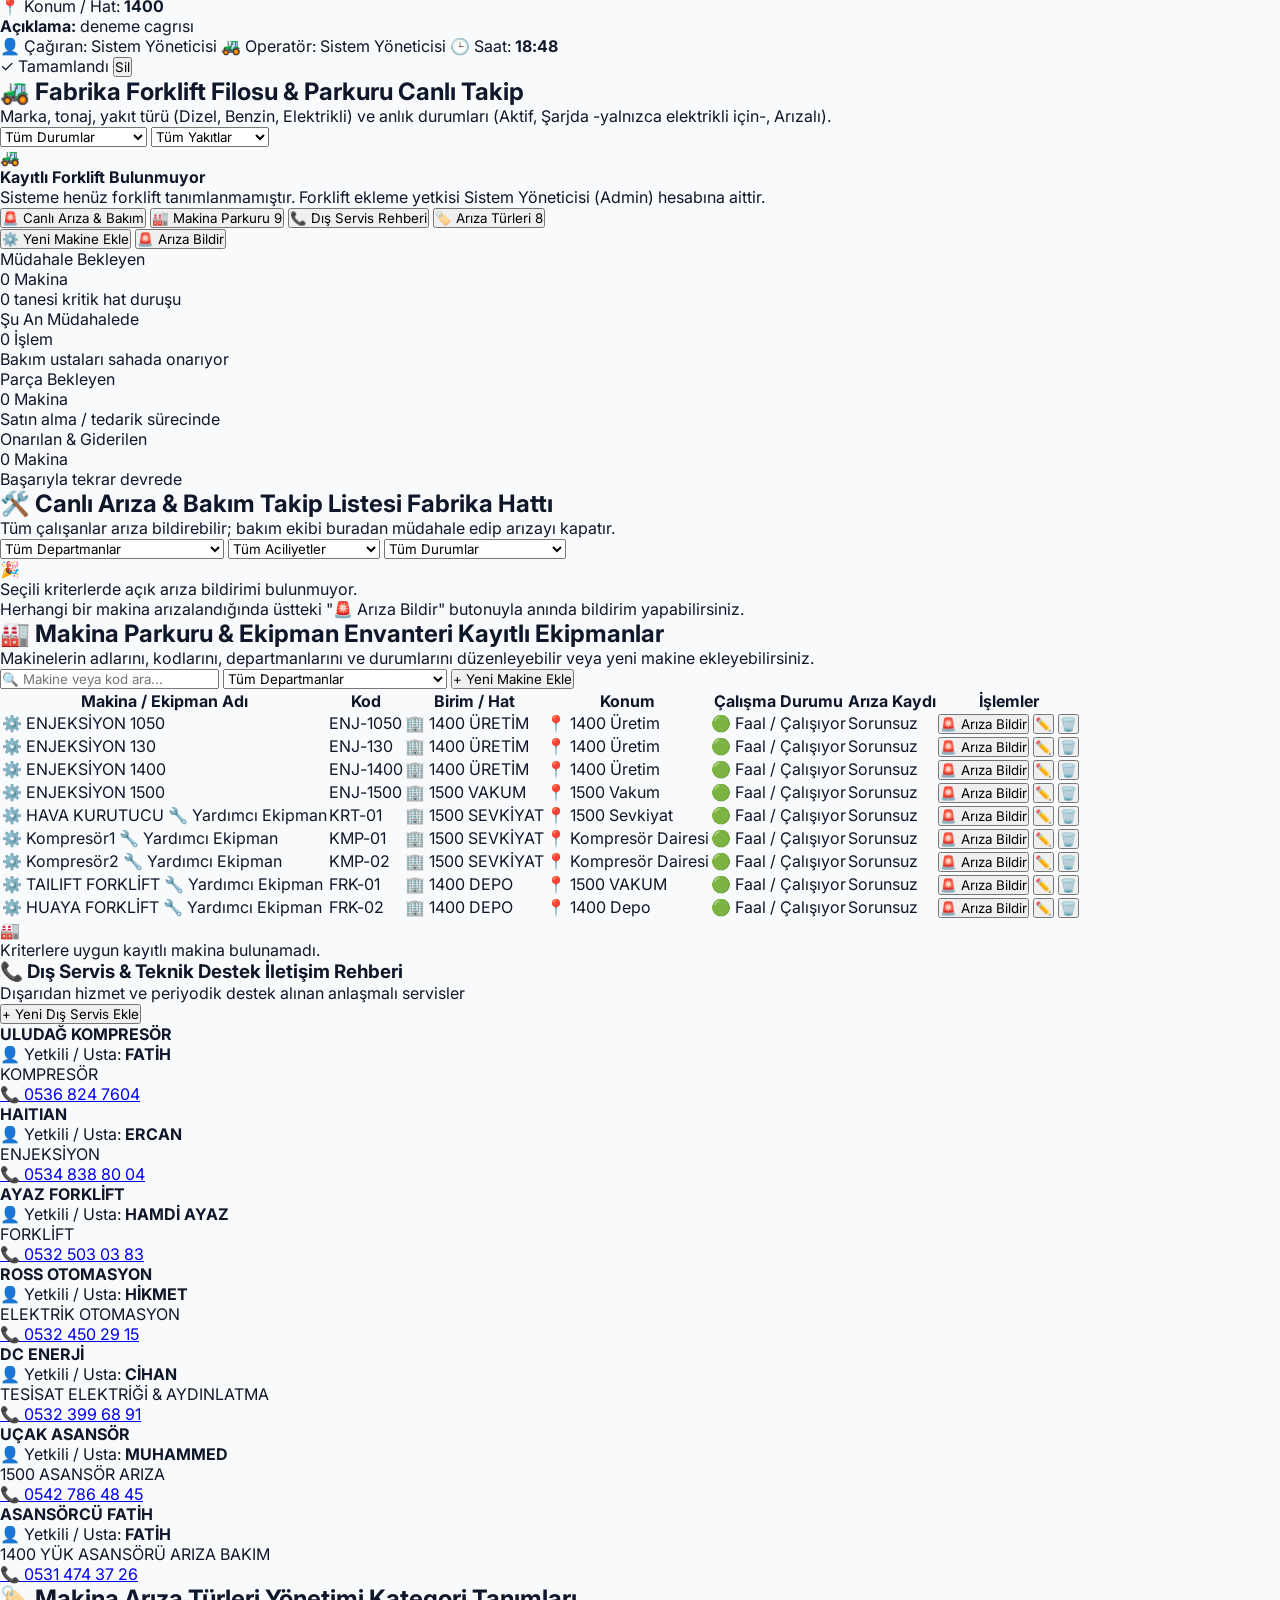
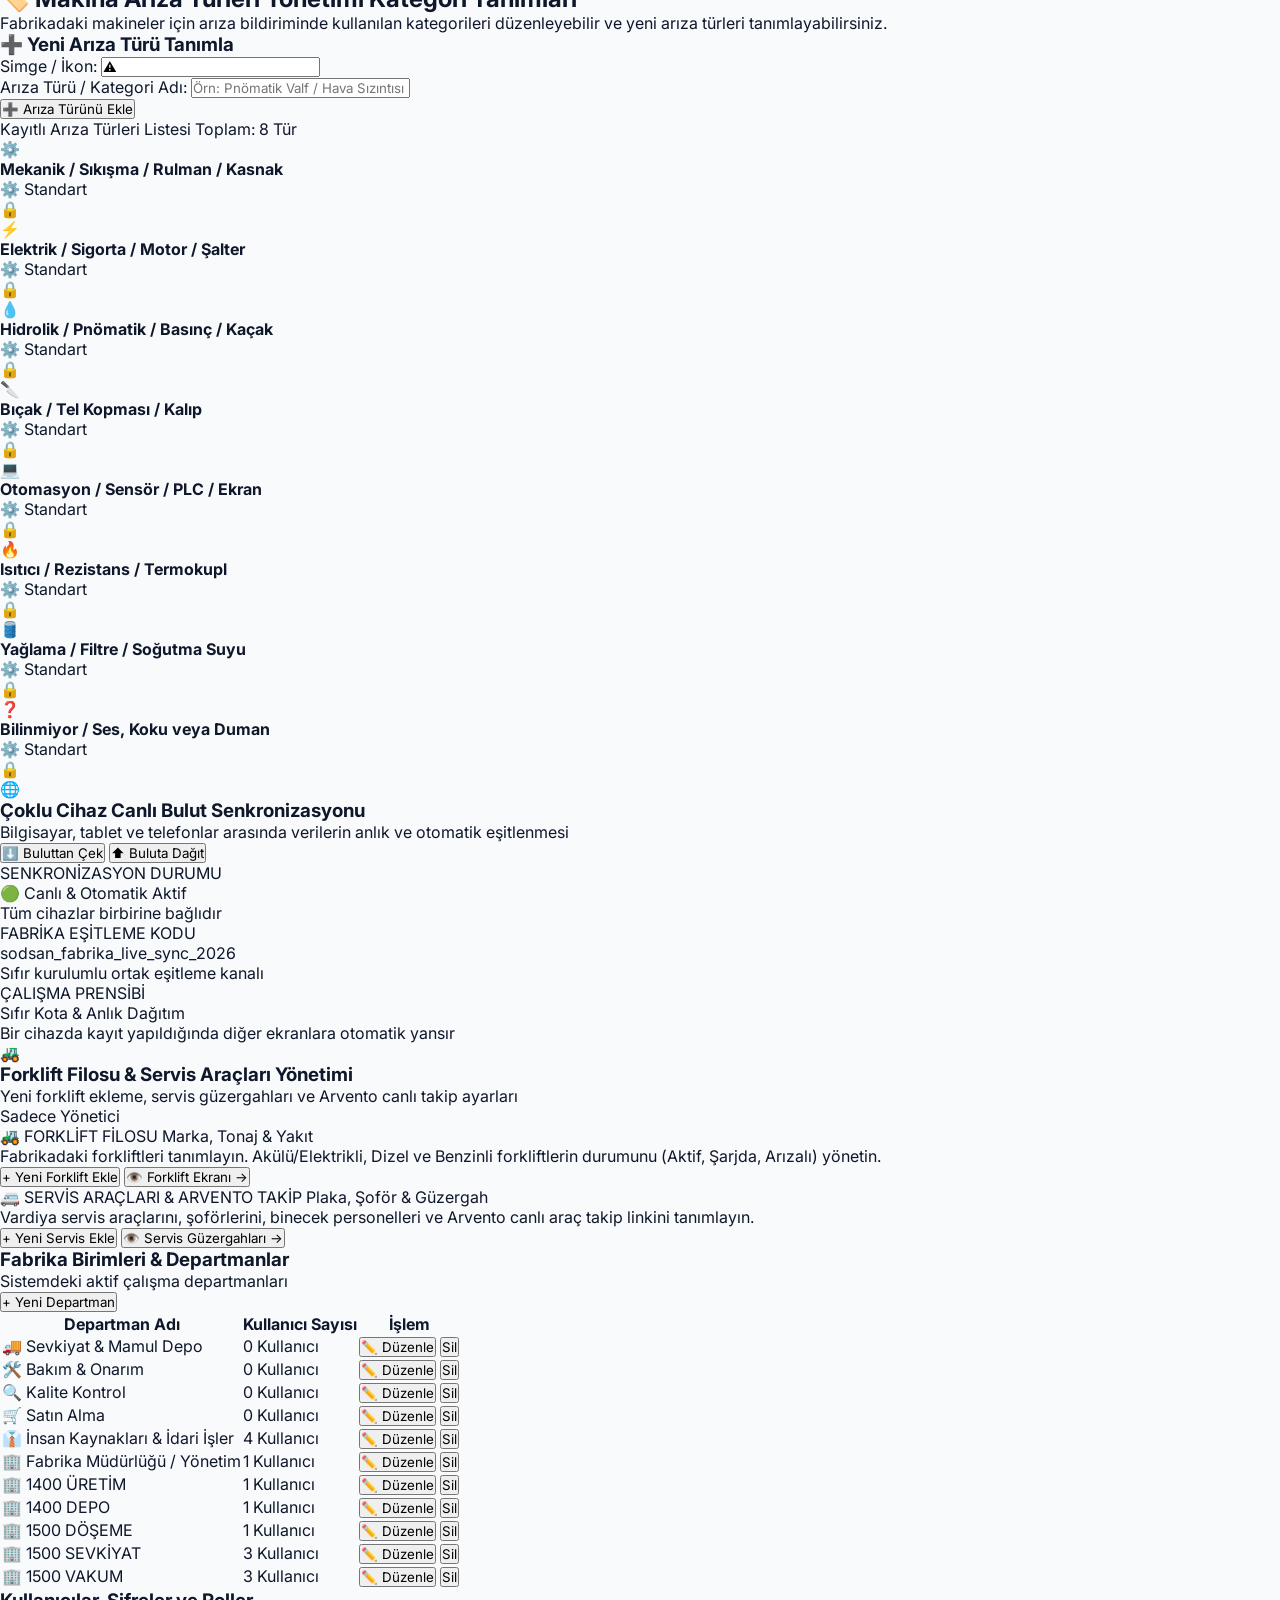
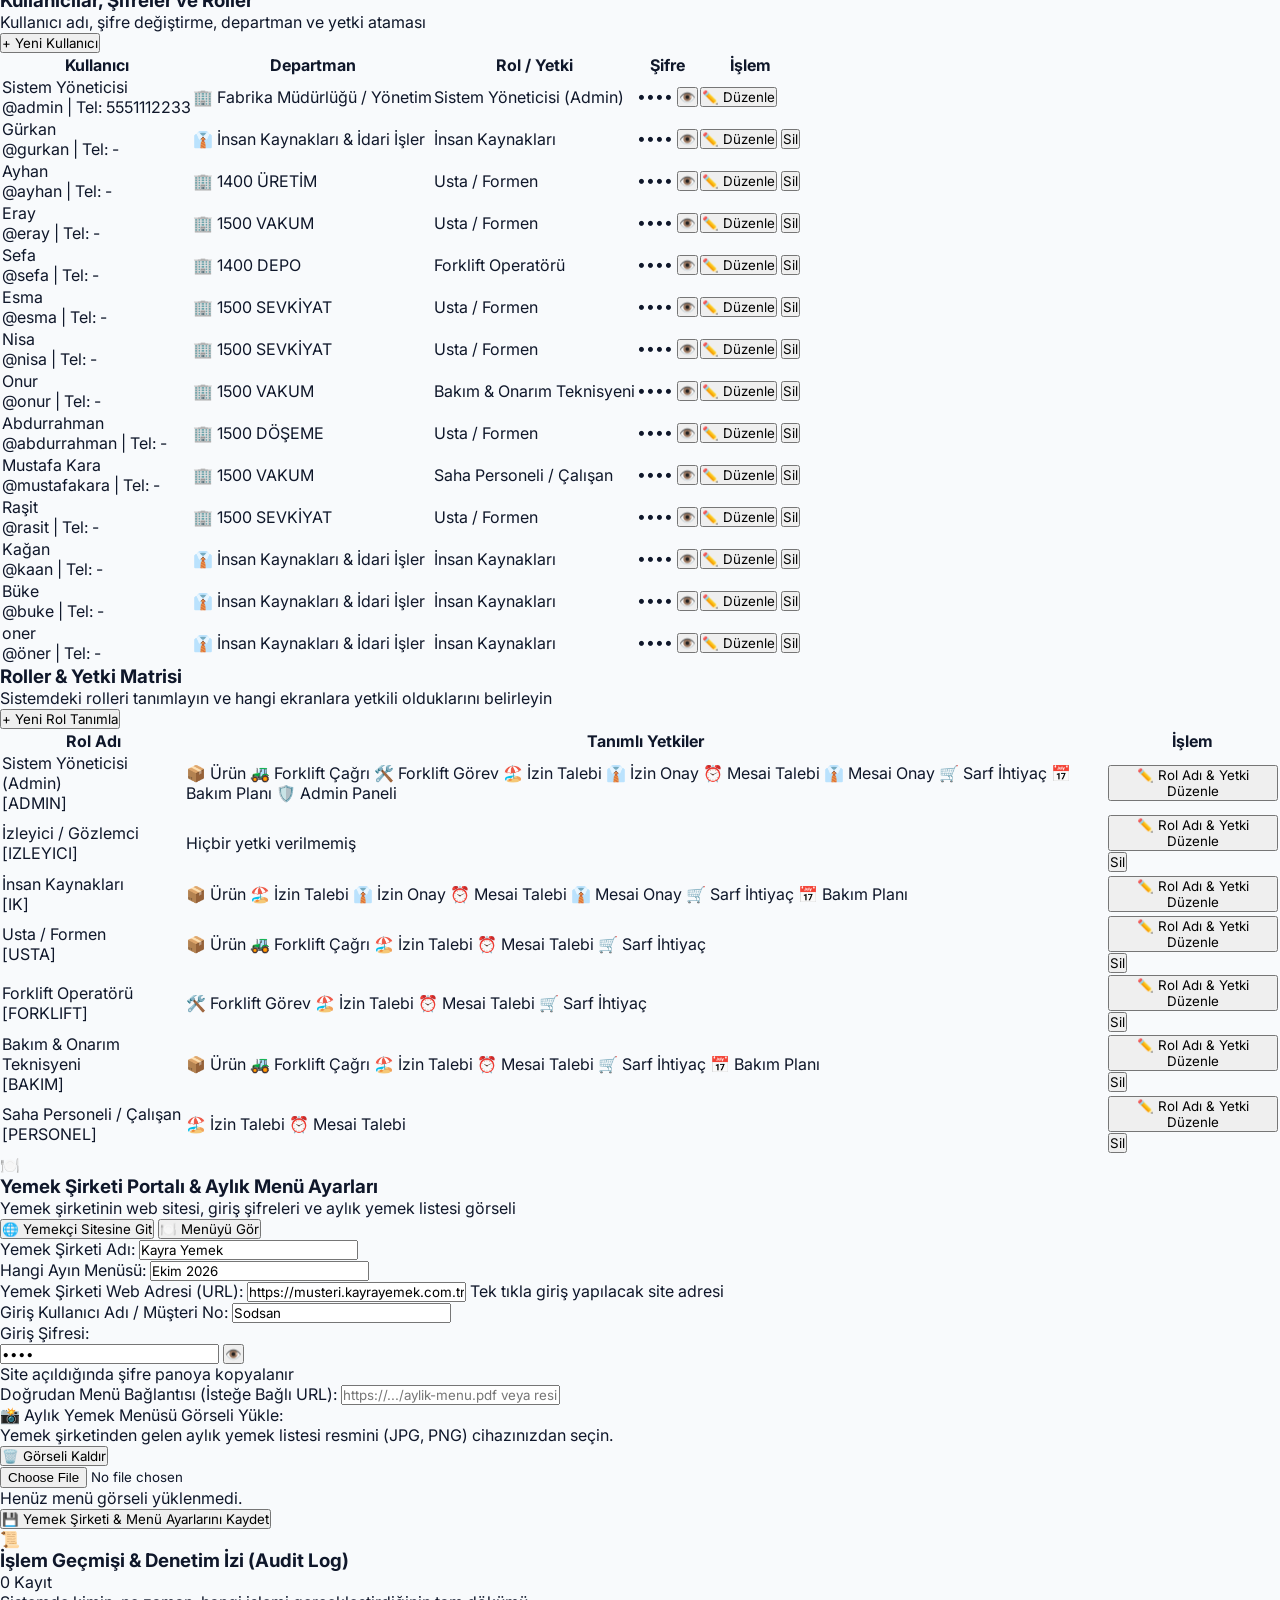
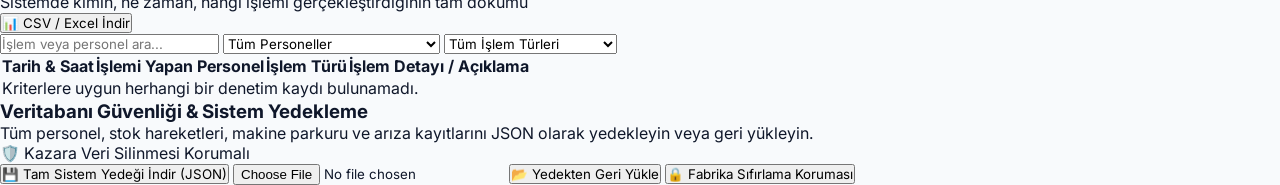
==== commit 7476e595: "fix(perm): Admin, Izleyici ve Idari Kisim haricinde izin gun sayisi gizliligi uygulandi" ====
--- a/index.html
+++ b/index.html
@@ -752,6 +752,9 @@
           <!-- JavaScript tarafından doldurulur -->
         </div>
 
+        <!-- Kişisel İzin Özeti Kartı (Yetkisiz kullanıcılar için tablonun hemen üstünde) -->
+        <div id="personal-leave-summary-card" class="mb-4 hidden"></div>
+
         <!-- Personel İzin Bakiye Çizelgesi (50+ Çalışan İçin 2 Sekmeli & Arama Özellikli) -->
         <div class="bg-white rounded-xl border border-slate-200 shadow-sm overflow-hidden mt-6">
           <div class="p-4 border-b border-slate-200 flex items-center justify-between flex-wrap gap-3">
@@ -760,7 +763,7 @@
                 <h3 class="text-sm font-extrabold text-slate-800">Personel İzin Bakiye & Hak Ediş Çizelgesi</h3>
                 <span class="text-[11px] bg-slate-100 text-slate-600 font-bold px-2 py-0.5 rounded-full" id="emp-total-badge">0 Çalışan</span>
               </div>
-              <p class="text-xs text-slate-400 mt-0.5">Ustalar ve tüm kullanıcılar dahildir. 50+ çalışan için sekmeli yönetim.</p>
+              <p class="text-xs text-slate-400 mt-0.5" id="emp-table-subtitle">Ustalar ve tüm kullanıcılar dahildir. 50+ çalışan için sekmeli yönetim.</p>
             </div>
             <div class="flex items-center gap-2 flex-wrap">
               <!-- Excel İle Hızlı Toplu Personel Ekleme (Yönetici & İK) -->
@@ -4251,7 +4254,7 @@
   <script>
     if ('serviceWorker' in navigator) {
       window.addEventListener('load', () => {
-        navigator.serviceWorker.register('sw.js?v=62').then((reg) => {
+        navigator.serviceWorker.register('sw.js?v=64').then((reg) => {
           if (reg) reg.update();
         }).catch(err => {
           console.log('SW registration failed:', err);
@@ -4261,6 +4264,6 @@
   </script>
 
   <!-- ES Modül Girişi -->
-  <script type="module" src="js/app.js?v=8.4"></script>
+  <script type="module" src="js/app.js?v=8.6"></script>
 </body>
 </html>
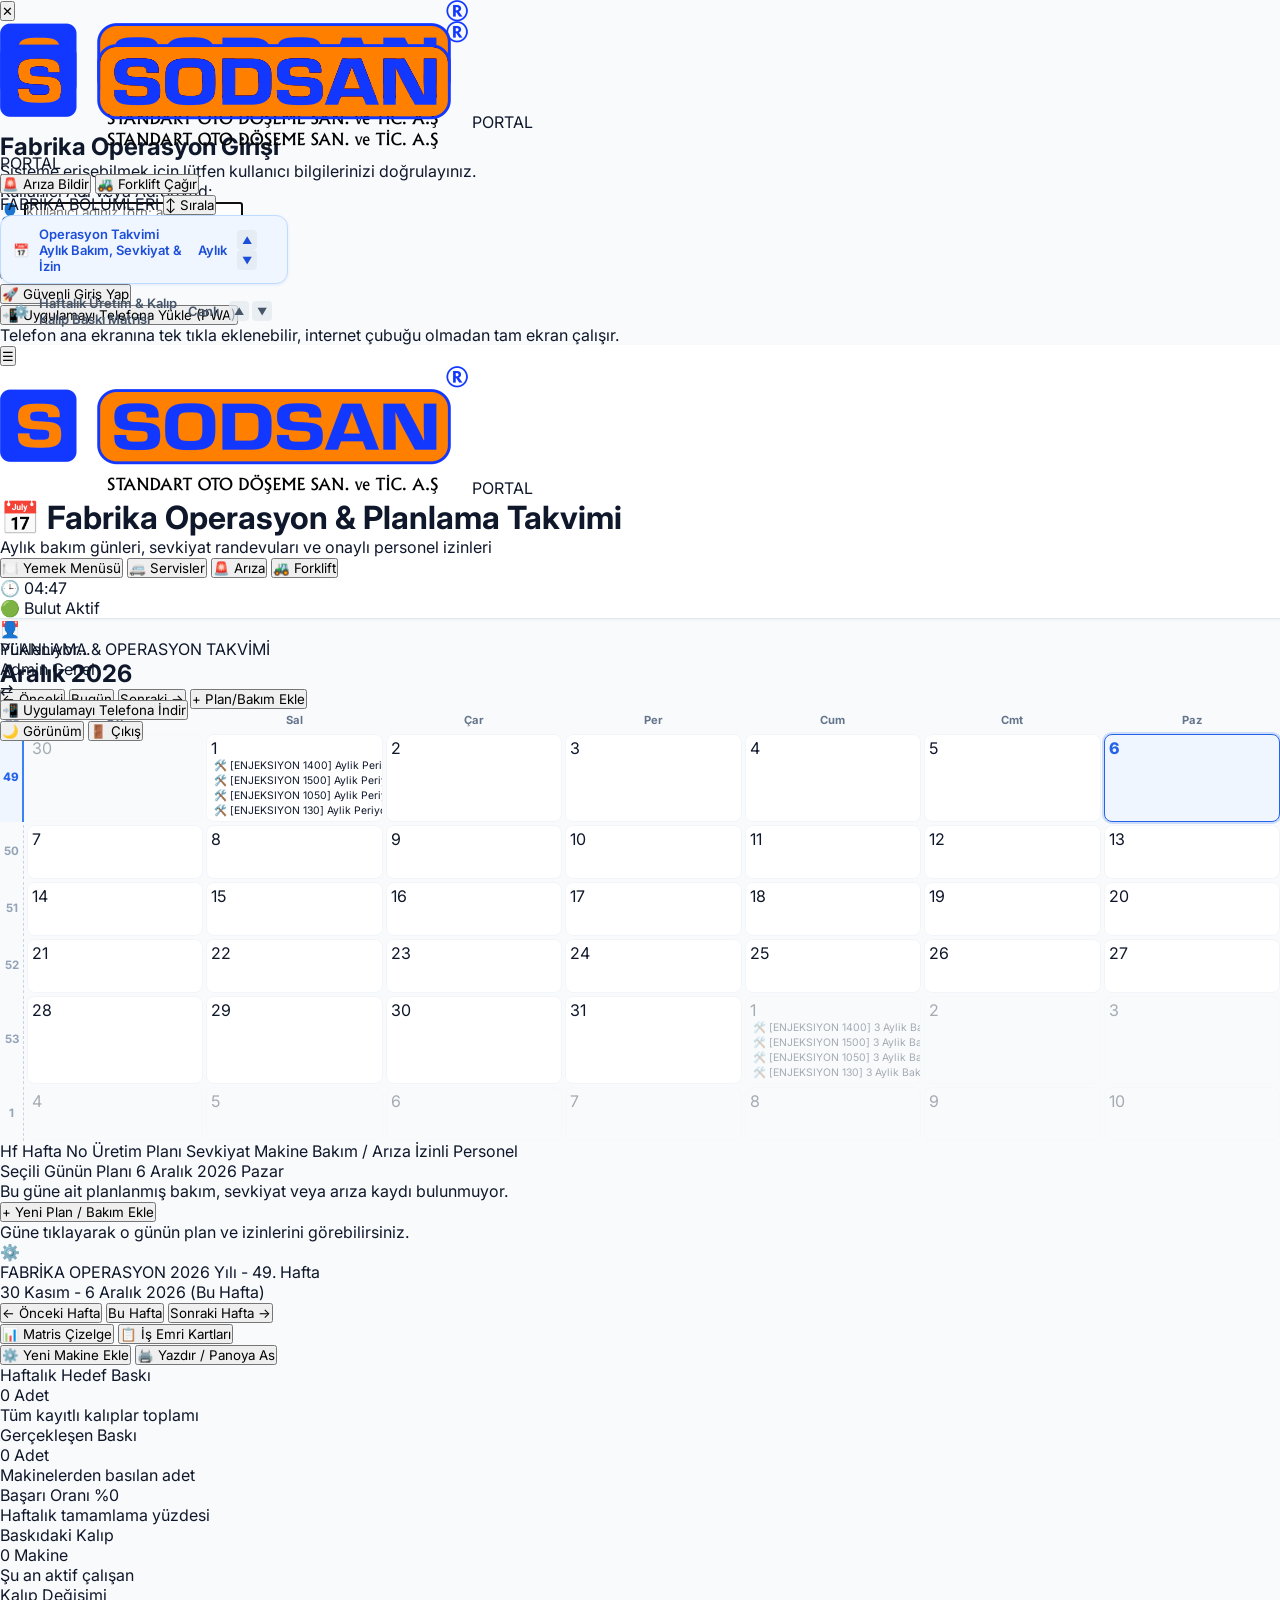
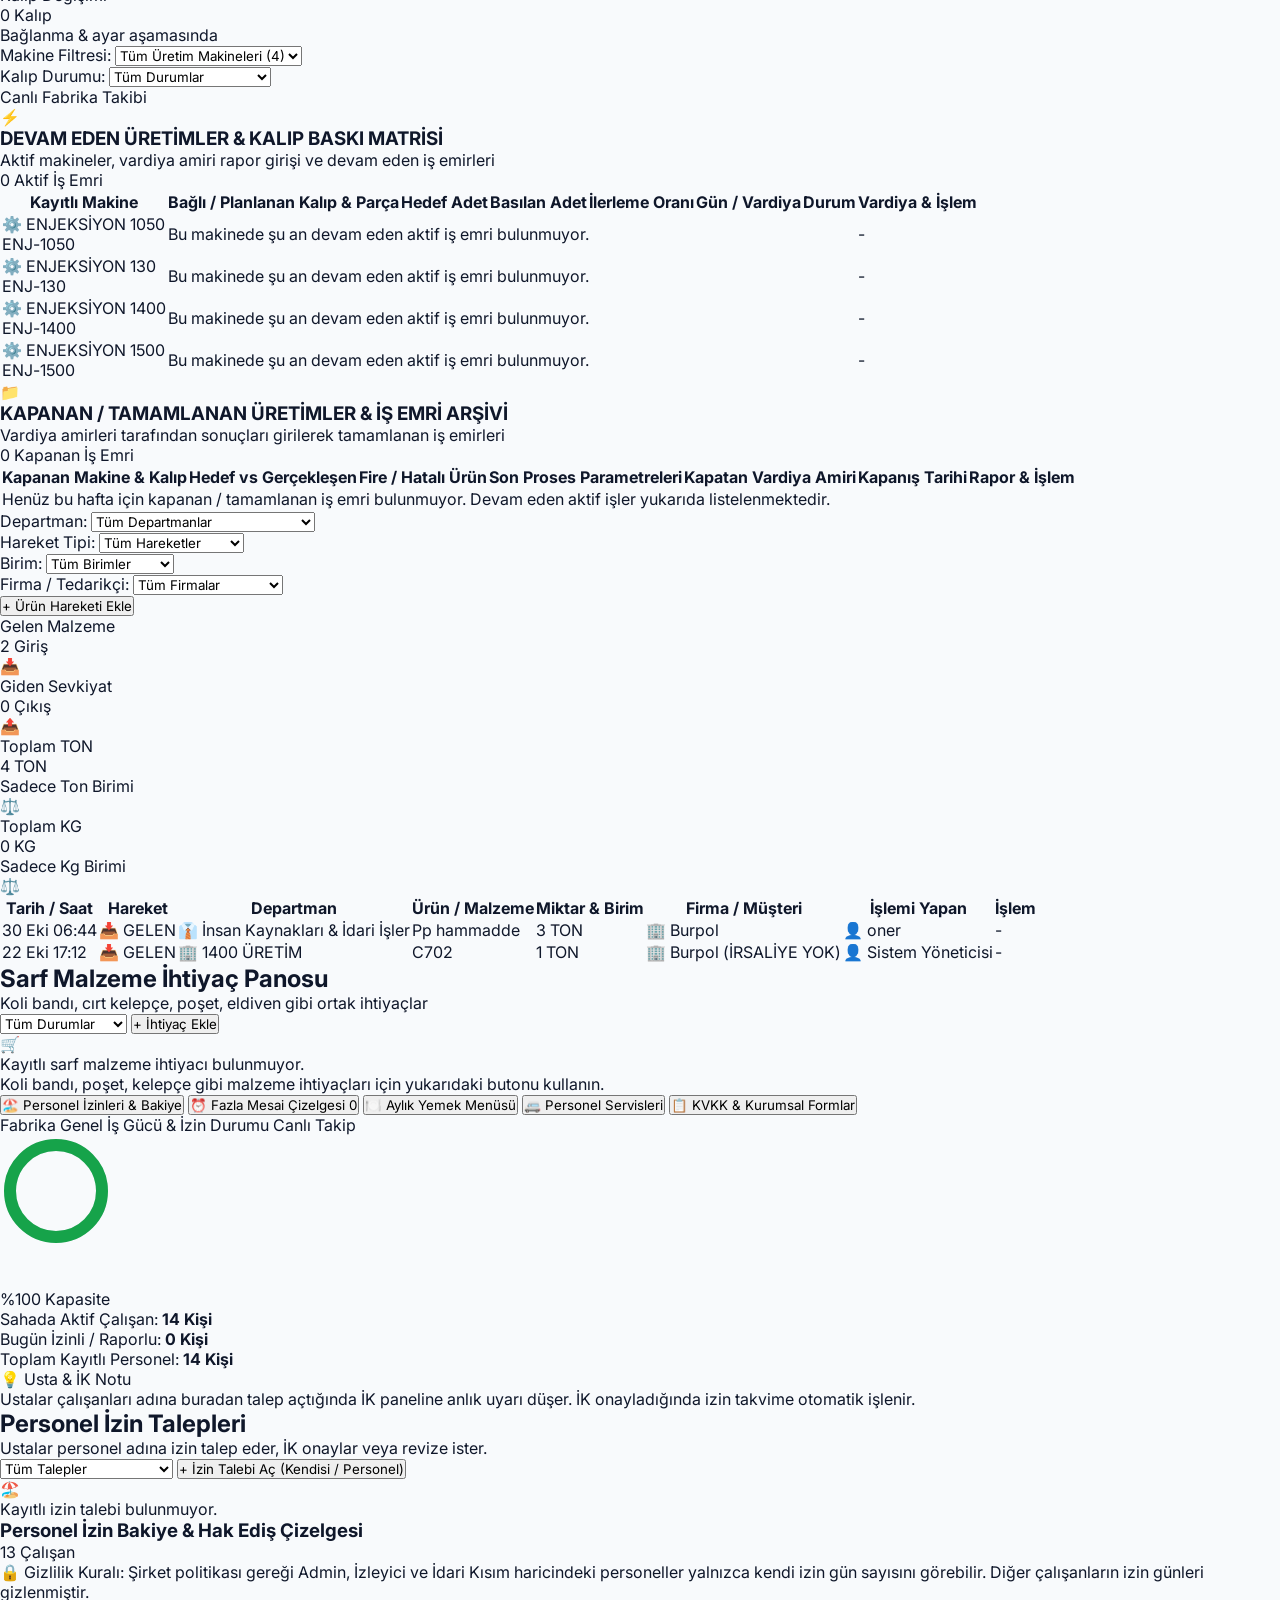
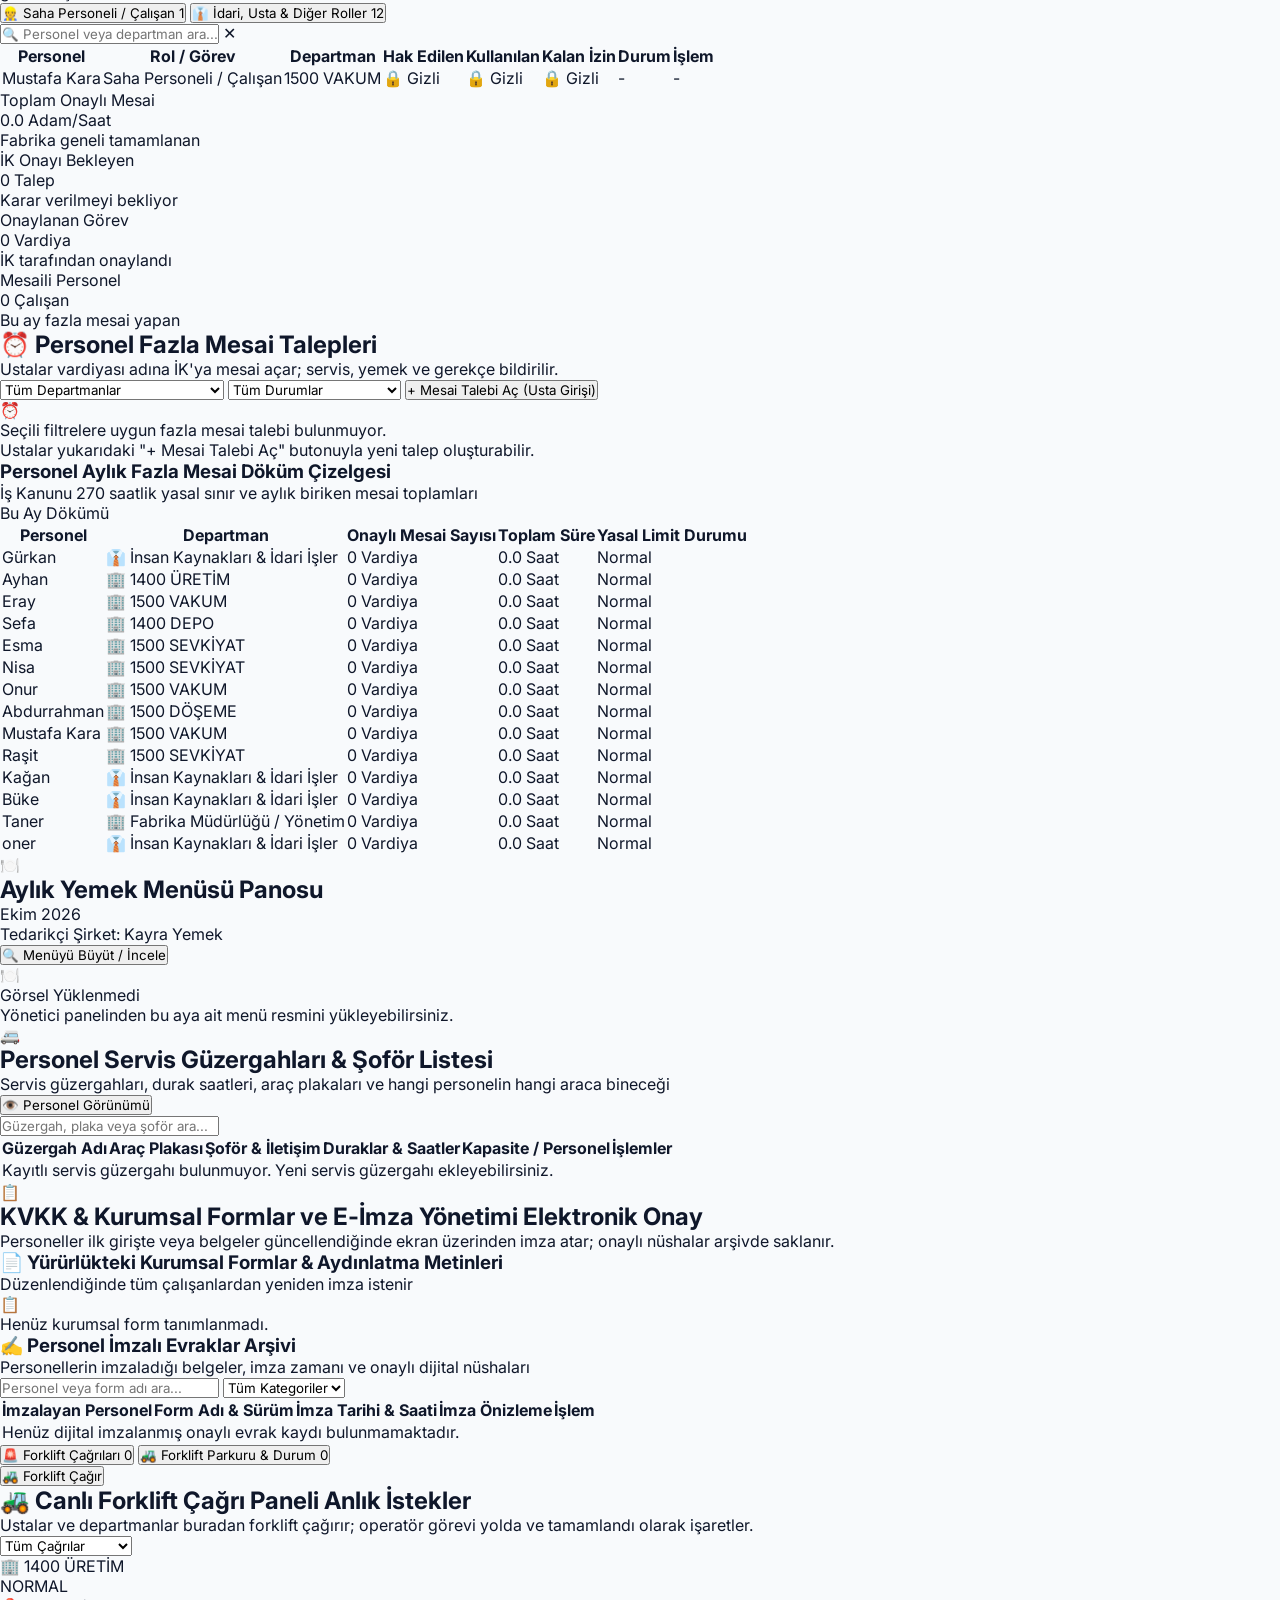
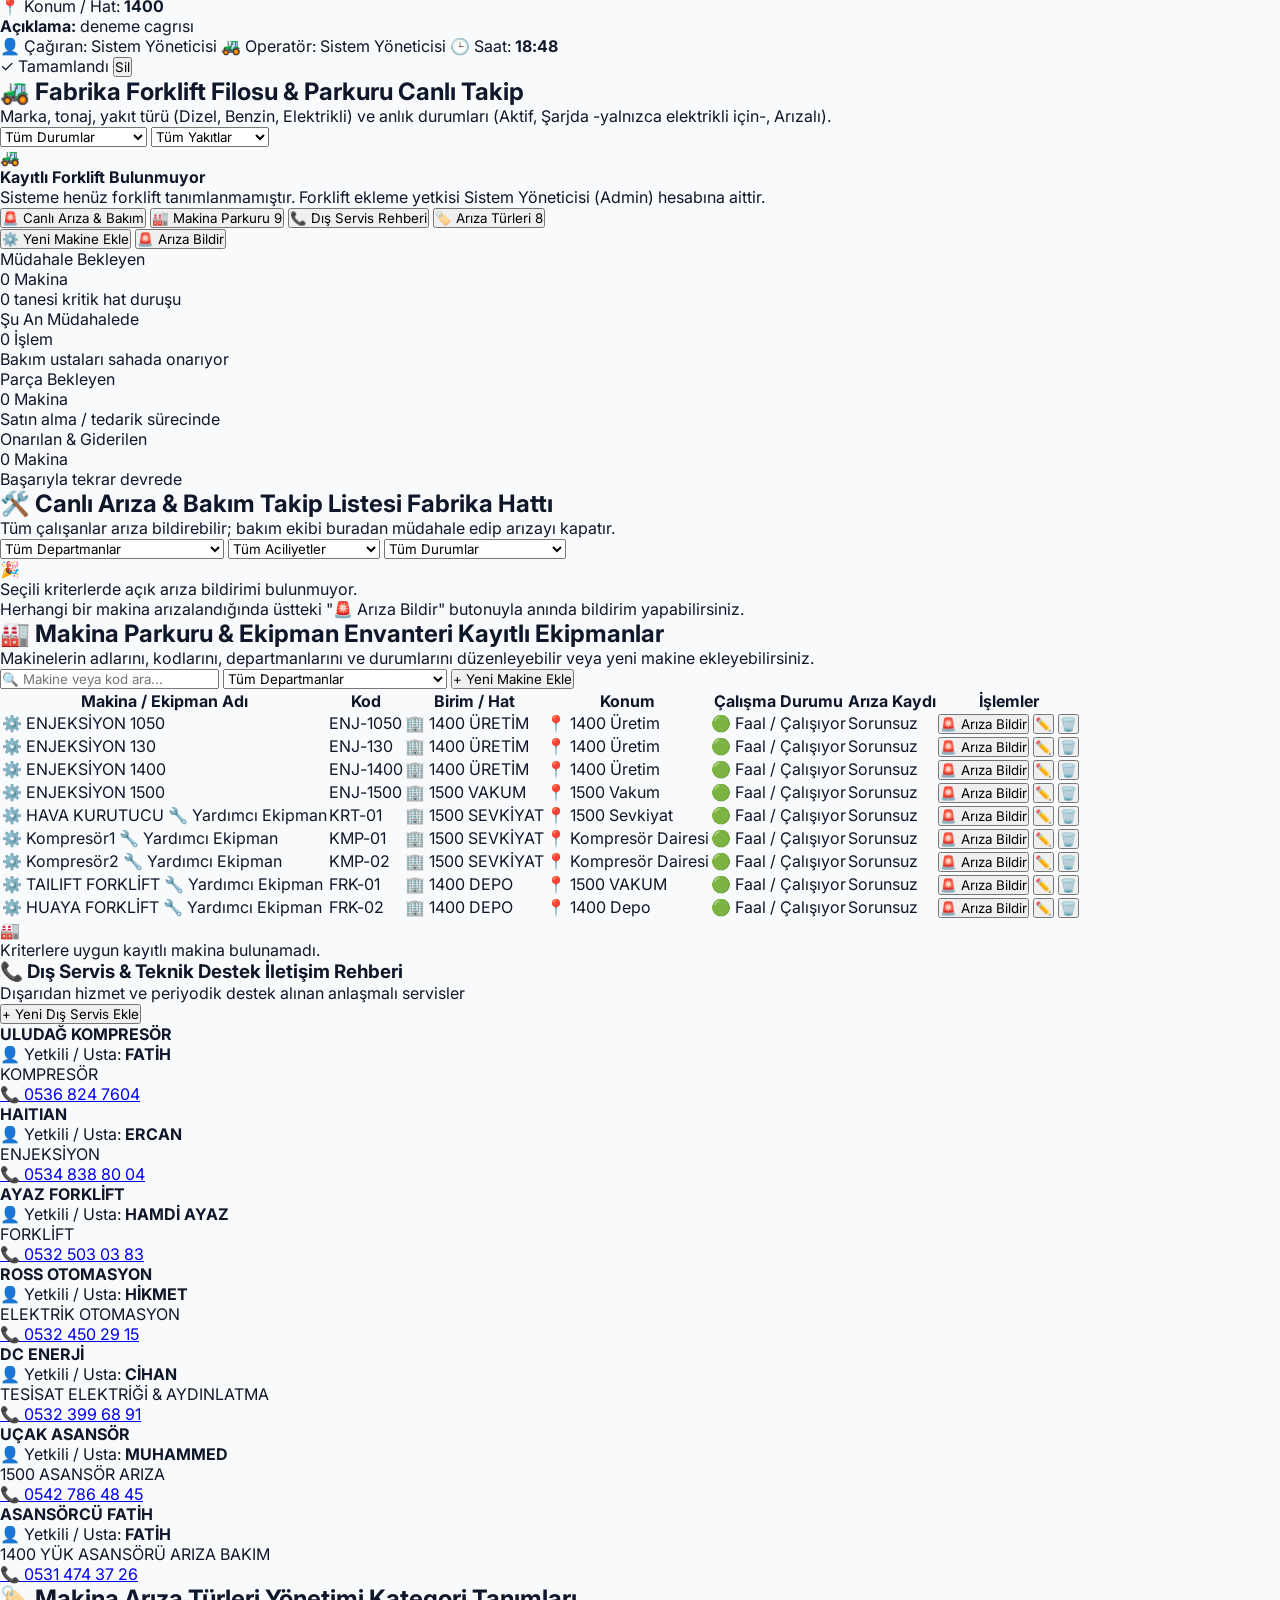
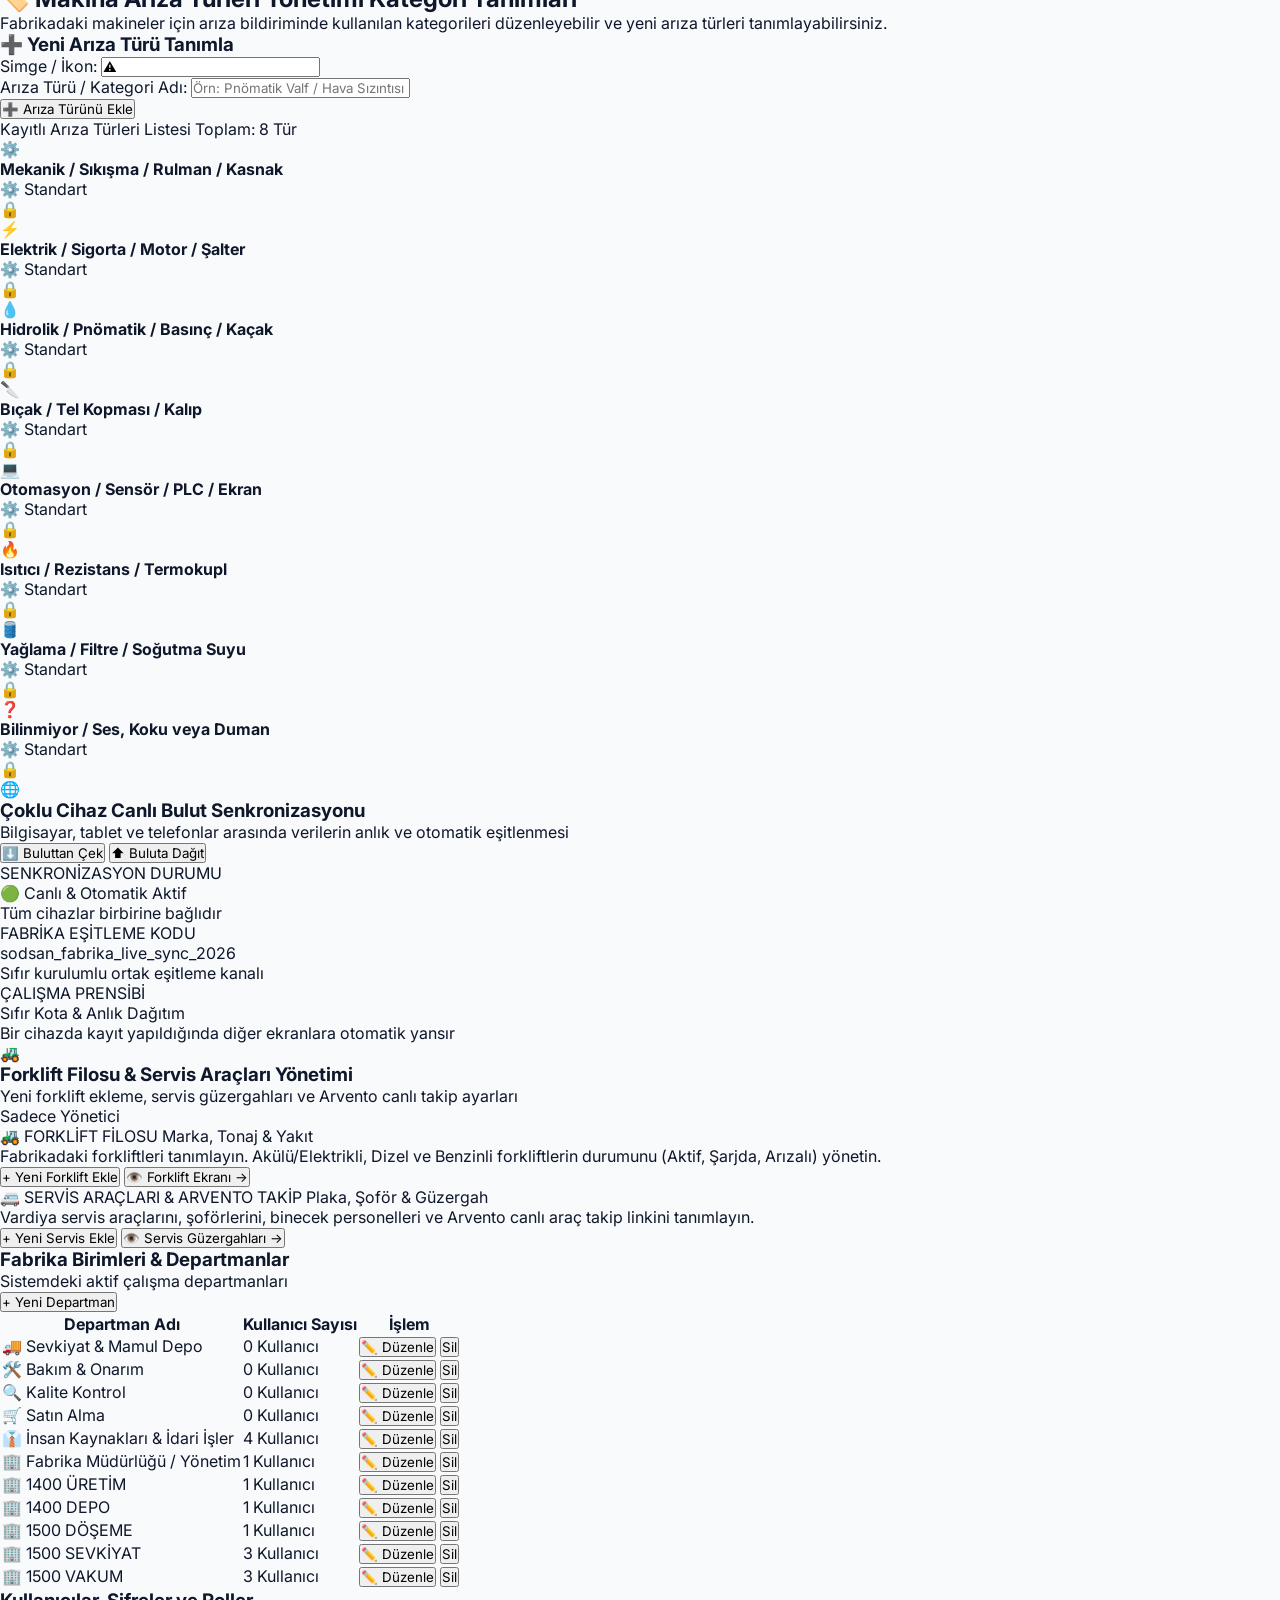
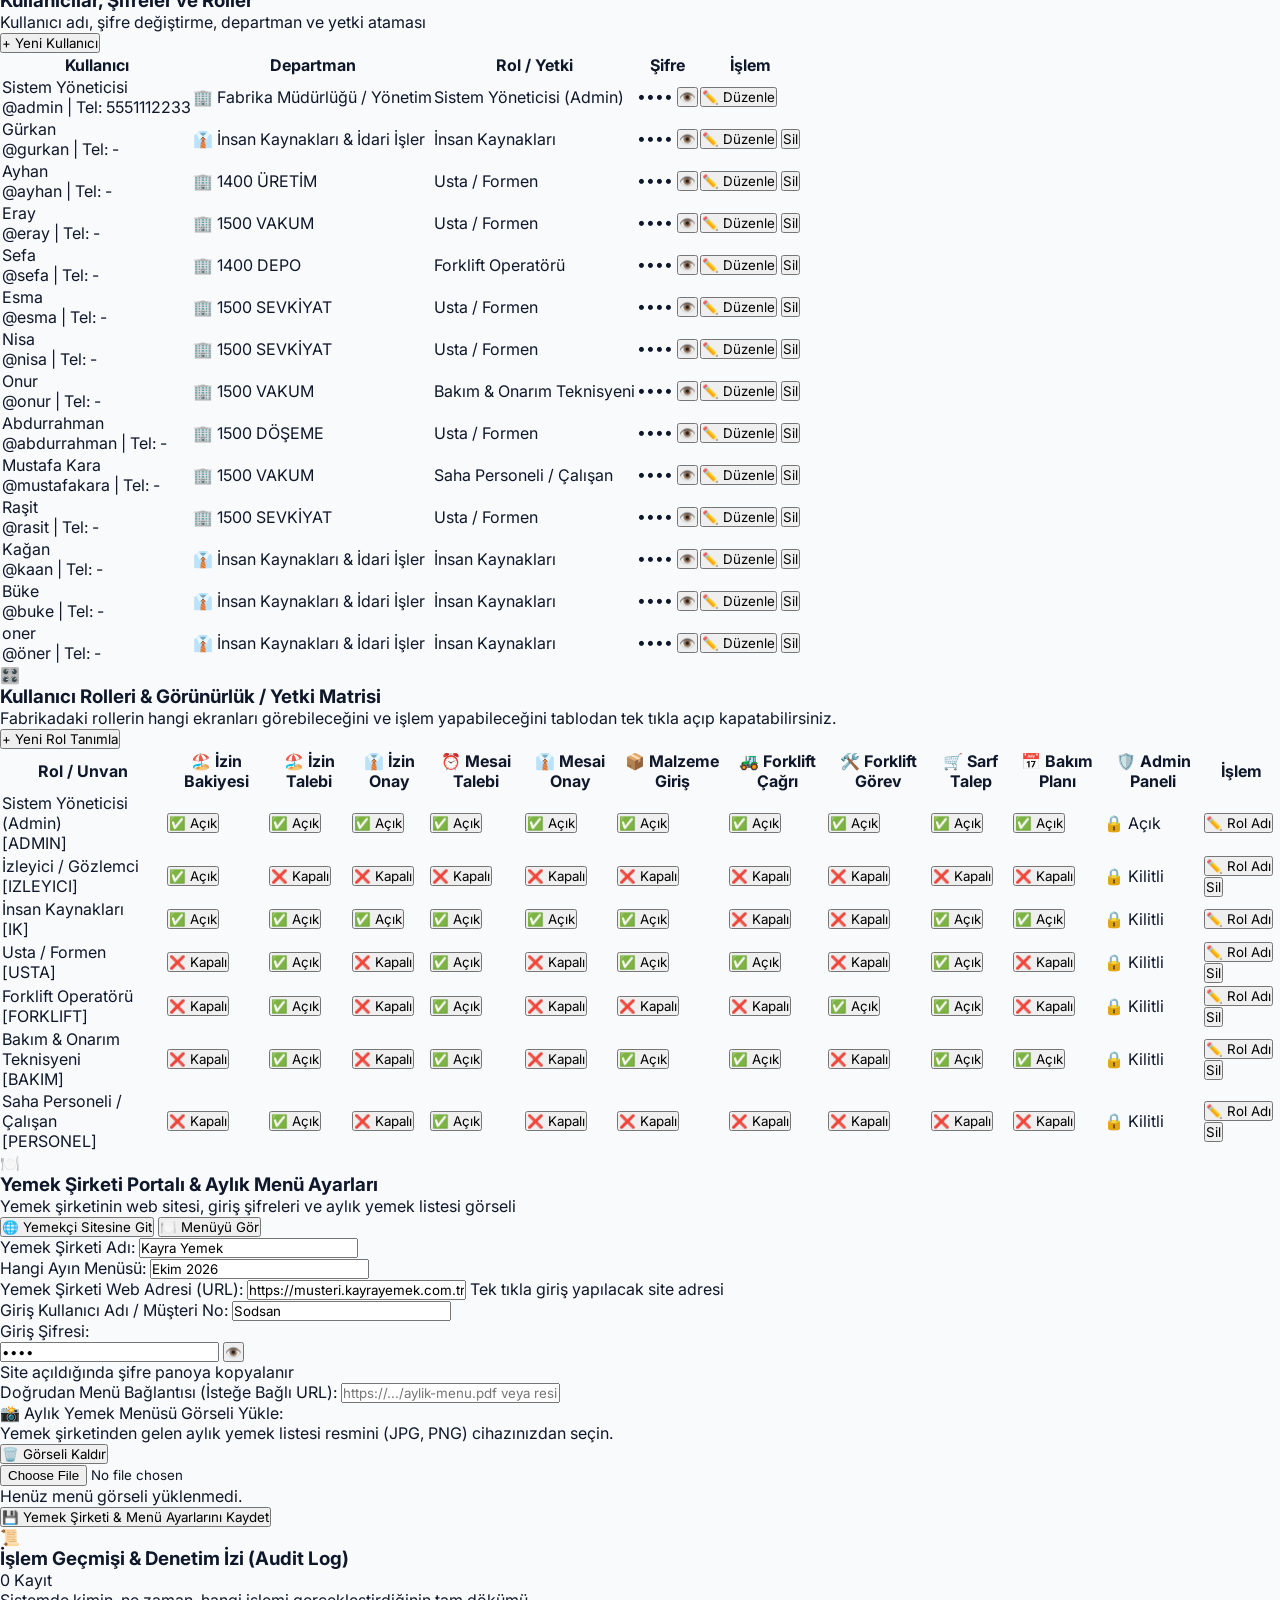
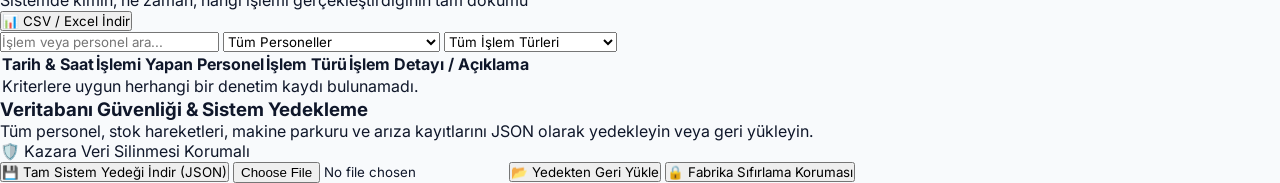
==== commit d776e173: "feat(admin): Yetki ve Görünürlük Matrisi Tablosu eklendi, Admin dinamik yetkilendirme aktif" ====
--- a/index.html
+++ b/index.html
@@ -1502,22 +1502,35 @@
 
       <!-- Roller ve Yetkiler Yönetimi (Yetki Matrisi) -->
       <div class="bg-white rounded-xl border border-slate-200 shadow-sm overflow-hidden">
-        <div class="p-4 border-b border-slate-200 flex items-center justify-between bg-slate-50">
-          <div>
-            <h3 class="text-sm font-extrabold text-slate-800">Roller & Yetki Matrisi</h3>
-            <p class="text-xs text-slate-500">Sistemdeki rolleri tanımlayın ve hangi ekranlara yetkili olduklarını belirleyin</p>
-          </div>
-          <button id="btn-open-add-role" class="bg-blue-600 hover:bg-blue-700 text-white text-xs font-bold py-1.5 px-3 rounded-lg transition">
+        <div class="p-4 border-b border-slate-200 flex flex-wrap items-center justify-between gap-3 bg-slate-50">
+          <div>
+            <div class="flex items-center gap-2">
+              <span class="text-xl">🎛️</span>
+              <h3 class="text-sm font-extrabold text-slate-800">Kullanıcı Rolleri & Görünürlük / Yetki Matrisi</h3>
+            </div>
+            <p class="text-xs text-slate-500 mt-0.5">Fabrikadaki rollerin hangi ekranları görebileceğini ve işlem yapabileceğini tablodan tek tıkla açıp kapatabilirsiniz.</p>
+          </div>
+          <button id="btn-open-add-role" class="bg-blue-600 hover:bg-blue-700 text-white text-xs font-bold py-1.5 px-3 rounded-lg transition shadow-sm">
             + Yeni Rol Tanımla
           </button>
         </div>
         <div class="overflow-x-auto">
-          <table class="w-full text-left">
-            <thead class="bg-slate-100 text-[11px] font-bold text-slate-500 uppercase">
+          <table class="w-full text-left border-collapse min-w-[980px]">
+            <thead class="bg-slate-100 text-[11px] font-bold text-slate-600 uppercase border-b border-slate-200">
               <tr>
-                <th class="py-2.5 px-3">Rol Adı</th>
-                <th class="py-2.5 px-3">Tanımlı Yetkiler</th>
-                <th class="py-2.5 px-3 text-right">İşlem</th>
+                <th class="py-3 px-3 min-w-[170px] sticky left-0 bg-slate-100 z-10">Rol / Unvan</th>
+                <th class="py-3 px-2 text-center" title="Başkalarının İzin Gün Sayılarını Görebilme">🏖️ İzin Bakiyesi</th>
+                <th class="py-3 px-2 text-center" title="Kendi İzin Talebini Açabilme">🏖️ İzin Talebi</th>
+                <th class="py-3 px-2 text-center" title="Personelin İzin Talebini Onaylama">👔 İzin Onay</th>
+                <th class="py-3 px-2 text-center" title="Fazla Mesai Talebi Açabilme">⏰ Mesai Talebi</th>
+                <th class="py-3 px-2 text-center" title="Fazla Mesai Talebini Onaylama">👔 Mesai Onay</th>
+                <th class="py-3 px-2 text-center" title="Gelen Malzeme & Stok Hareketi Girişi">📦 Malzeme Giriş</th>
+                <th class="py-3 px-2 text-center" title="Acil Forklift Çağrısı Yapabilme">🚜 Forklift Çağrı</th>
+                <th class="py-3 px-2 text-center" title="Forklift Görevi Teslim Alma & Kapatma">🛠️ Forklift Görev</th>
+                <th class="py-3 px-2 text-center" title="Sarf Malzeme İhtiyacı Bildirme">🛒 Sarf Talep</th>
+                <th class="py-3 px-2 text-center" title="Makinelere Periyodik Bakım Planı Ekleme">📅 Bakım Planı</th>
+                <th class="py-3 px-2 text-center" title="Admin Paneline Giriş Yetkisi">🛡️ Admin Paneli</th>
+                <th class="py-3 px-3 text-right">İşlem</th>
               </tr>
             </thead>
             <tbody id="admin-roles-tbody">
@@ -2759,6 +2772,10 @@
         <div>
           <label class="text-xs font-bold text-slate-700 block mb-2">Bu Rolün Sahip Olacağı Yetkiler:</label>
           <div class="grid grid-cols-1 sm:grid-cols-2 gap-2 text-xs bg-slate-50 p-3 rounded-xl border border-slate-200">
+            <label class="flex items-center gap-2 cursor-pointer bg-amber-50/60 p-1.5 rounded-lg border border-amber-200/60 col-span-1 sm:col-span-2">
+              <input type="checkbox" id="perm-view-leave-balances" class="w-4 h-4 text-blue-600 rounded">
+              <span class="font-bold text-amber-950">🏖️ Başkalarının İzin Gün Sayılarını Görebilme</span>
+            </label>
             <label class="flex items-center gap-2 cursor-pointer">
               <input type="checkbox" id="perm-add-product" class="w-4 h-4 text-blue-600 rounded">
               <span>📦 Ürün Girişi / Çıkışı</span>
@@ -2831,6 +2848,10 @@
         <div>
           <label class="text-xs font-bold text-slate-700 block mb-2">Bu Rolün Sahip Olacağı Yetkiler:</label>
           <div class="grid grid-cols-1 sm:grid-cols-2 gap-2 text-xs bg-slate-50 p-3 rounded-xl border border-slate-200">
+            <label class="flex items-center gap-2 cursor-pointer bg-amber-50/60 p-1.5 rounded-lg border border-amber-200/60 col-span-1 sm:col-span-2">
+              <input type="checkbox" id="edit-perm-view-leave-balances" class="w-4 h-4 text-blue-600 rounded">
+              <span class="font-bold text-amber-950">🏖️ Başkalarının İzin Gün Sayılarını Görebilme</span>
+            </label>
             <label class="flex items-center gap-2 cursor-pointer">
               <input type="checkbox" id="edit-perm-add-product" class="w-4 h-4 text-blue-600 rounded">
               <span>📦 Ürün Girişi / Çıkışı</span>
@@ -3591,7 +3612,7 @@
 
 
   <!-- ==================== MODAL: PERSONEL SERVİS GÜZERGAHLARI & ŞOFÖRLER ==================== -->
-  <div id="modal-shuttle-info" class="modal-backdrop">
+  <div id="modal-shuttle-info" class="modal-backdrop z-50">
     <div class="modal-content bg-white dark:bg-slate-900 rounded-2xl shadow-2xl border border-slate-200 dark:border-slate-800 max-w-4xl w-full p-4 sm:p-6 space-y-4 max-h-[92vh] flex flex-col">
       <div class="flex items-center justify-between border-b border-slate-100 dark:border-slate-800 pb-3 flex-wrap gap-2">
         <div class="flex items-center gap-2.5">
@@ -3625,7 +3646,7 @@
 
 
   <!-- ==================== MODAL: SERVİS GÜZERGAHI EKLE / DÜZENLE ==================== -->
-  <div id="modal-add-edit-shuttle" class="modal-backdrop">
+  <div id="modal-add-edit-shuttle" class="modal-backdrop z-[70]">
     <div class="modal-content bg-white dark:bg-slate-900 rounded-2xl shadow-2xl border border-slate-200 dark:border-slate-800 max-w-2xl w-full p-5 sm:p-6 space-y-4 max-h-[90vh] flex flex-col">
       <div class="flex items-center justify-between border-b border-slate-100 dark:border-slate-800 pb-3">
         <div class="flex items-center gap-2">
@@ -3744,7 +3765,7 @@
 
 
   <!-- ==================== MODAL: SERVİS ANLIK KONUM (ARVENTO) ==================== -->
-  <div id="modal-live-shuttle-location" class="modal-backdrop">
+  <div id="modal-live-shuttle-location" class="modal-backdrop z-[60]">
     <div class="modal-content bg-white dark:bg-slate-900 rounded-2xl shadow-2xl border border-slate-200 dark:border-slate-800 max-w-xl w-full p-4 sm:p-5 space-y-4 max-h-[92vh] flex flex-col">
       <div class="flex items-center justify-between border-b border-slate-100 dark:border-slate-800 pb-3">
         <div class="flex items-center gap-2">
@@ -4254,7 +4275,7 @@
   <script>
     if ('serviceWorker' in navigator) {
       window.addEventListener('load', () => {
-        navigator.serviceWorker.register('sw.js?v=64').then((reg) => {
+        navigator.serviceWorker.register('sw.js?v=66').then((reg) => {
           if (reg) reg.update();
         }).catch(err => {
           console.log('SW registration failed:', err);
@@ -4264,6 +4285,6 @@
   </script>
 
   <!-- ES Modül Girişi -->
-  <script type="module" src="js/app.js?v=8.6"></script>
+  <script type="module" src="js/app.js?v=8.8"></script>
 </body>
 </html>
